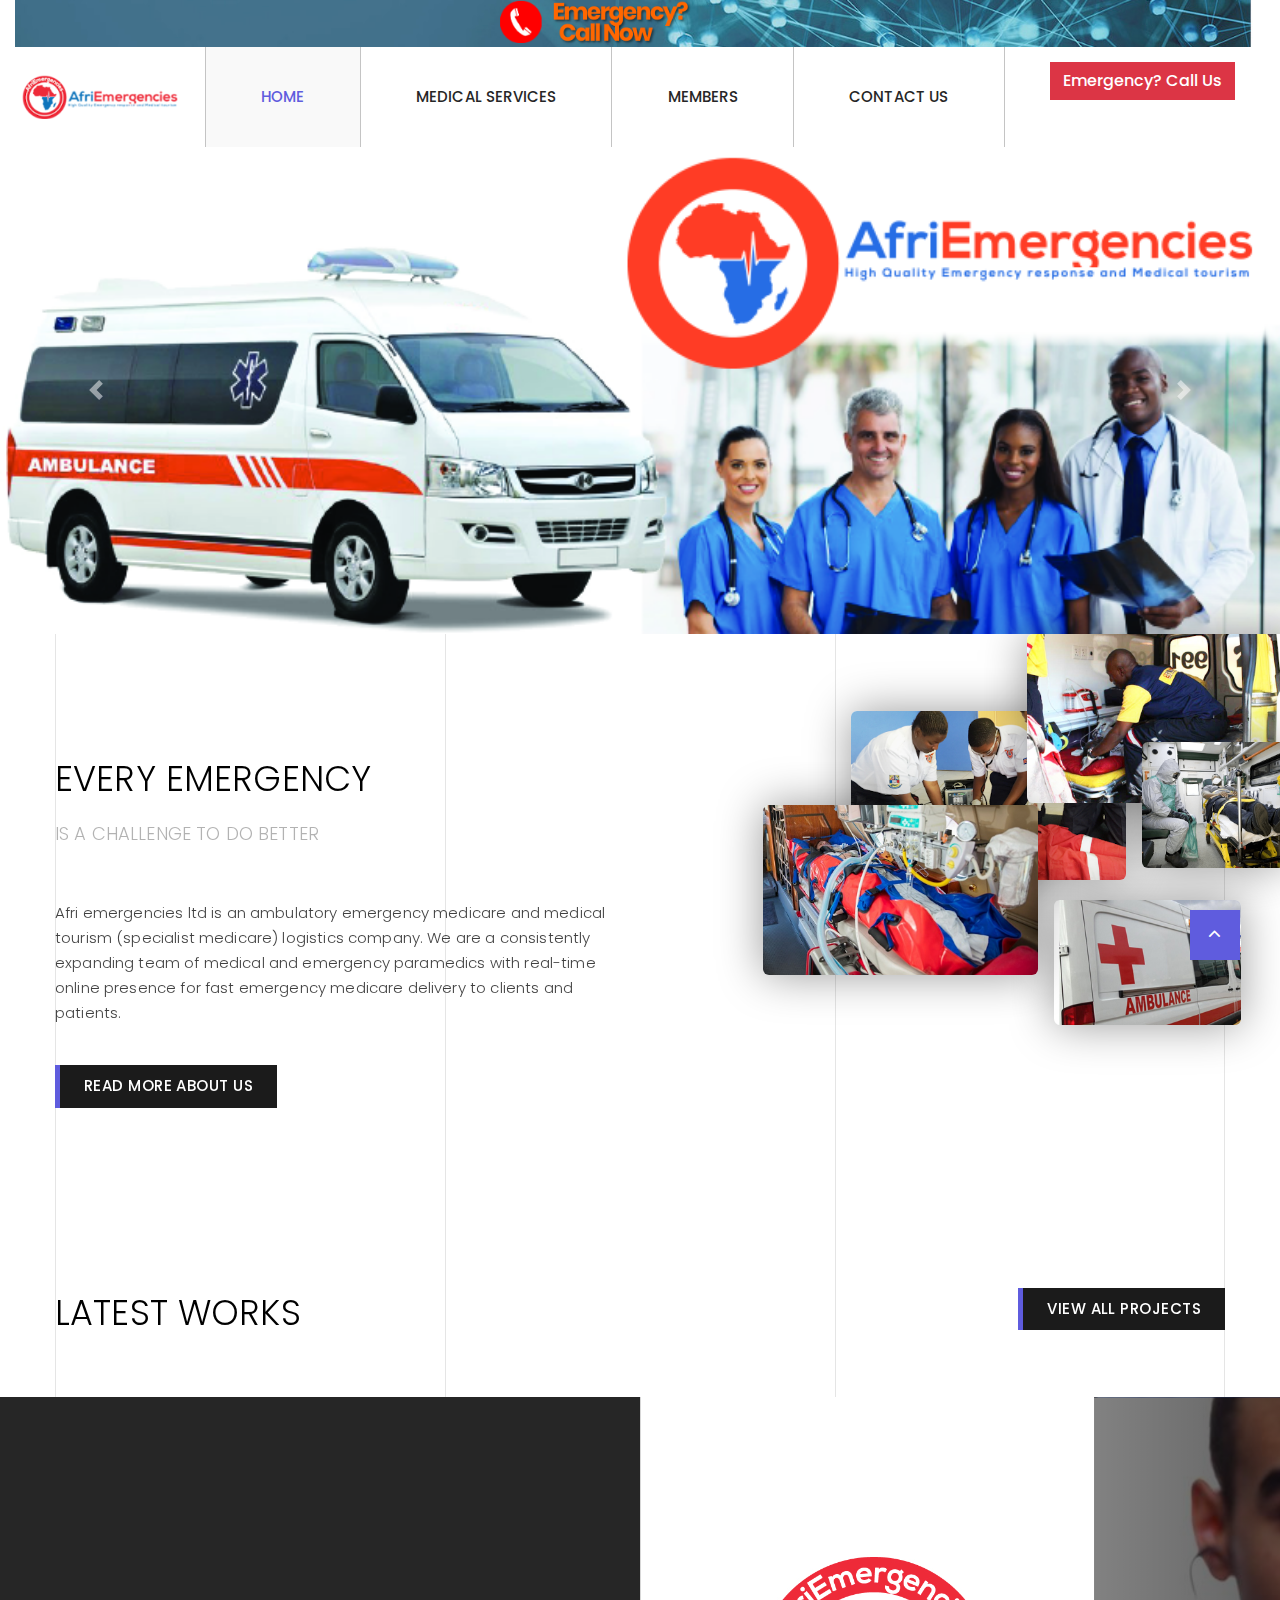
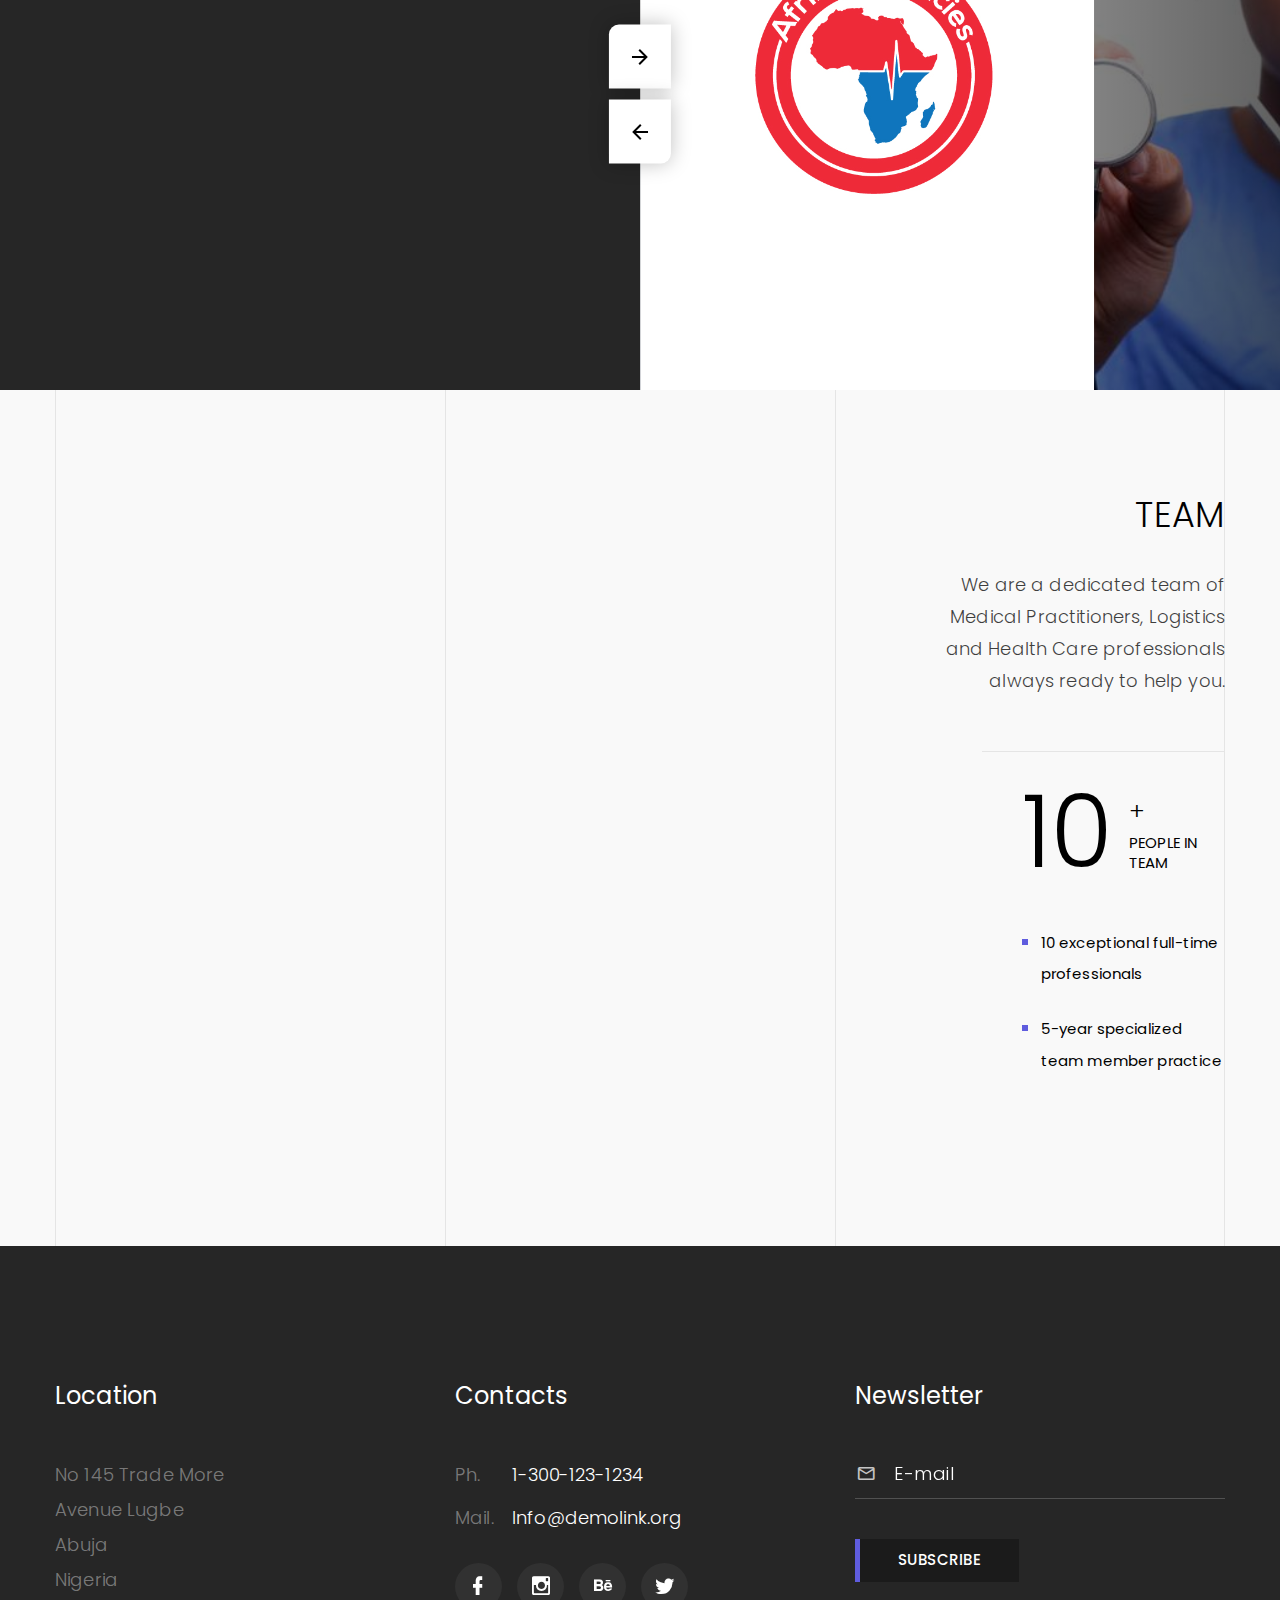
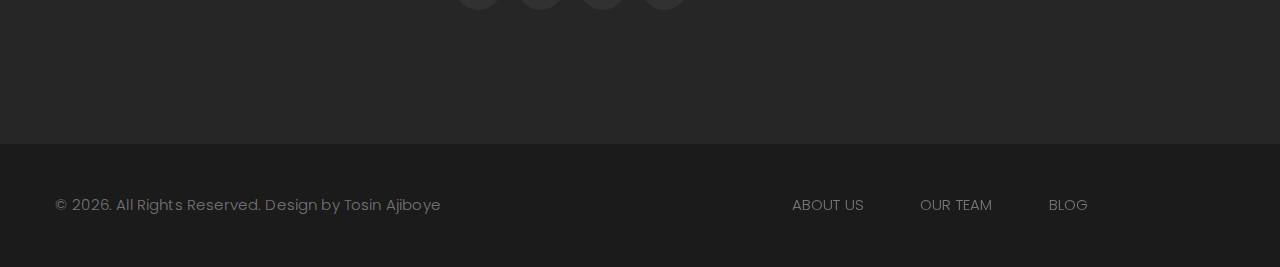
==== index.html @ e4a28bb2 "Update index.html" ====
<!-- Price box minimal--><!DOCTYPE html>
<html class="wide wow-animation" lang="en">
  <head>
    <title>Home</title>
    <meta charset="utf-8">
    <meta name="viewport" content="width=device-width, height=device-height, initial-scale=1.0">
    <meta http-equiv="X-UA-Compatible" content="IE=edge">
    <link rel="icon" href="images/favicon.png" type="image/x-icon">
    <link rel="stylesheet" type="text/css" href="//fonts.googleapis.com/css?family=Poppins:300,400,500,600,700,900">
    <link rel="stylesheet" href="css/bootstrap.css">
    <link rel="stylesheet" href="css/fonts.css">
    <link rel="stylesheet" href="css/style.css">
    <style>.ie-panel{display: none;background: #212121;padding: 10px 0;box-shadow: 3px 3px 5px 0 rgba(0,0,0,.3);clear: both;text-align:center;position: relative;z-index: 1;} html.ie-10 .ie-panel, html.lt-ie-10 .ie-panel {display: block;}</style>
  </head>
  <body>
    <div class="ie-panel"><a href="http://windows.microsoft.com/en-US/internet-explorer/"><img src="images/ie8-panel/warning_bar_0000_us.jpg" height="42" width="820" alt="You are using an outdated browser. For a faster, safer browsing experience, upgrade for free today."></a></div>
    <div class="preloader">
      <div class="preloader-body">
        <div class="cssload-container">
          <div class="cssload-speeding-wheel"></div>
        </div>
        <p>Loading...</p>
      </div>
    </div>
    <div class="container-fluid">
  <a class="section section-banner d-none d-xl-block" href="#" target="_blank" style="background-image: url(images/backgroundFor1920x60.jpg); background-image: -webkit-image-set( url(images/backgroundFor1920x60.jpg) 1x, url(images/backgroundFor3840x120.jpg) 2x )"><img src="images/emergency1.png" srcset="images/emergency1.png 1x, images/foreground3200x120.png 2x" alt="" width="1600" height="310"></a>
</div>
    <div class="page">
      <!-- Page Header-->
      <header class="section page-header">
        <!-- RD Navbar-->
        <div class="rd-navbar-wrap">
          <nav class="rd-navbar rd-navbar-wide" data-layout="rd-navbar-fixed" data-sm-layout="rd-navbar-fixed" data-md-layout="rd-navbar-fixed" data-md-device-layout="rd-navbar-fixed" data-lg-layout="rd-navbar-static" data-lg-device-layout="rd-navbar-static" data-xl-layout="rd-navbar-static" data-xl-device-layout="rd-navbar-static" data-lg-stick-up-offset="46px" data-xl-stick-up-offset="46px" data-xxl-stick-up-offset="46px" data-lg-stick-up="true" data-xl-stick-up="true" data-xxl-stick-up="true">
            <div class="rd-navbar-main-outer">
              <div class="rd-navbar-main">
                <!-- RD Navbar Panel-->
                <div class="rd-navbar-panel">
                  <!-- RD Navbar Toggle-->
                  <button class="rd-navbar-toggle" data-rd-navbar-toggle=".rd-navbar-nav-wrap"><span></span></button>
                  <!-- RD Navbar Brand-->
                  <div class="rd-navbar-brand"><a class="brand" href="index.html"><img class="brand-logo-dark" src="images/afriemergencies.png" alt="" width="261" height="72" srcset="images/afriemergencies.png"/><img class="brand-logo-light" src="images/afriemergencies.png" alt="" width="133" height="45" srcset="images/afriemergencies.png"/></a>
                  </div>
                </div>
                <div class="rd-navbar-nav-wrap">
                  <!-- RD Navbar Nav-->
                  <ul class="rd-navbar-nav">
                    <li class="rd-nav-item active"><a class="rd-nav-link" href="index.html">Home</a>
                    </li>
                    <li class="rd-nav-item"><a class="rd-nav-link" href="#about-us.html">Medical Services</a>
                    </li>
                    <li class="rd-nav-item"><a class="rd-nav-link" href="#typography.html">Members</a>
                    </li>
                    <li class="rd-nav-item"><a class="rd-nav-link" href="#contacts.html">Contact Us</a>
                    </li>
                  </li>
                  <li class="rd-nav-item">
                    <button type="button" class="btn btn-outline-danger">Emergency? Call Us</button>
                  </li>
                  </ul>
                </div>
              </div>
            </div>
          </nav>
        </div>
      </header>
       <!-- Swiper-->
      <!-- Preview section-->
      <section>
        <div id="carouselExampleControls" class="carousel slide" data-ride="carousel">
          <div class="carousel-inner">
            <div class="carousel-item active">
              <img class="d-block w-100" src="images/1.png" alt="First slide">
            </div>
            <div class="carousel-item">
              <img class="d-block w-100" src="images/2.png" alt="Second slide">
            </div>
            <div class="carousel-item">
              <img class="d-block w-100" src="images/3.png" alt="Third slide">
            </div>
          </div>
          <a class="carousel-control-prev" href="#carouselExampleControls" role="button" data-slide="prev">
            <span class="carousel-control-prev-icon" aria-hidden="true"></span>
            <span class="sr-only">Previous</span>
          </a>
          <a class="carousel-control-next" href="#carouselExampleControls" role="button" data-slide="next">
            <span class="carousel-control-next-icon" aria-hidden="true"></span>
            <span class="sr-only">Next</span>
          </a>
        </div>
      </section>
      <!-- <section class="section context-dark bg-image bg-mask bg-mask-2 section-fullheight section-90vh carousel slide"  date-ride="carousel" style="background-image: url(images/homepage.png)">
        <div class="section-fullheight-inner section-md">
          <div class="container">
            <div class="row">
              <div class="col-md-8 col-xl-6 text-center text-md-left">
                <div class="jumbotron-custom wow fadeInRight">
                  <div class="text-1">Afriemergencies LTD</div>
                  <div class="text-2">of the</div>
                  <div class="title">Future</div>
                  <p class="big centerblock"> Afri Emergencies focal point is the ability to ensure easier and faster access to emergency ambulatory care and specialist medicare services for our clients and subscribers</p>
                </div>
              </div>
            </div>
          </div>
        </div>
      </section> -->
      <!-- EVERY PROJECT-->
      <section class="section section-xl-custom image-section section-lined">
        <div class="container container-lined">
          <div class="row">
            <div class="col-md-4"></div>
            <div class="col-md-4"></div>
            <div class="col-md-4"></div>
          </div>
        </div>
        <div class="container">
          <div class="row">
            <div class="col-md-7 col-lg-6">
              <h3>EVERY Emergency</h3>
              <div class="big big-custom">IS A CHALLENGE TO DO BETTER</div>
              <p>Afri emergencies ltd is an ambulatory emergency medicare and medical tourism (specialist medicare) logistics company. We are a consistently expanding team of medical and emergency paramedics with real-time online presence for fast emergency medicare delivery to clients and patients.</p>
              <div class="button-wrap-2"><a class="button button-default" href="about-us.html">Read more about us</a></div>
            </div>
          </div>
        </div>
        <div class="image-container">
          <div class="mock-up-1">
            <div class="object object-1"><img class="wow fadeInRight" src="images/medicalrescue1.png" alt="" width="395" height="243"/>
            </div>
            <div class="object object-2"><img class="wow fadeInRight" src="images/medicalrescue3.png" alt="" width="384" height="189" data-wow-delay="0.2s"/>
            </div>
            <div class="object object-3"><img class="wow fadeInRight" src="images/medicalrescue4.png" alt="" width="395" height="243" data-wow-delay="0.4s"/>
            </div>
            <div class="object object-4"><img class="wow fadeInRight" src="images/medicalrescue6.png" alt="" width="209" height="184" data-wow-delay="0.6s"/>
            </div>
            <div class="object object-5"><img class="wow fadeInRight" src="images/medicalrescue5.png" alt="" width="395" height="243" data-wow-delay="0.2s"/>
            </div>
            <div class="object object-6"><img class="wow fadeInRight" src="images/medicalrescue7.png" alt="" width="275" height="184" data-wow-delay="0.4s"/>
            </div>
          </div>
        </div>
      </section>
      <!-- Our awards-->
      <!-- <section class="section section-lg bg-default section-lined">
        <div class="container container-lined">
          <div class="row">
            <div class="col-md-4"></div>
            <div class="col-md-4"></div>
            <div class="col-md-4"></div>
          </div>
        </div>
        <div class="container">
          <div class="row row-30 align-items-center">
            <div class="col-sm-12 col-lg-4">
              <h3>Our awards</h3>
            </div>
            <div class="col-sm-6 col-lg-4">
              <div class="big block-1-custom">As an Emergency Health Care Team, we have received multiple awards over the years.</div>
            </div>
            <div class="col-sm-6 col-lg-4">
              <div class="block-2-custom">
                <div class="counter-minimal">
                  <div class="counter-left">
                    <div class="counter">17</div>
                  </div>
                  <div class="counter-right">
                    <div class="postfix">+</div>
                    <div class="title">International awards</div>
                  </div>
                </div>
              </div>
            </div>
          </div>
          <div class="box-border-wrap-1 wow fadeInUp" data-wow-delay="0.2s">
            <div class="row"><a class="col-6 col-md-4 box-border" href="#">
                <div class="title">Award #1</div><img src="images/brand-12-121x99.png" alt="" width="121" height="99"/></a><a class="col-6 col-md-4 box-border" href="#">
                <div class="title">Award #2</div><img src="images/brand-13-124x98.png" alt="" width="124" height="98"/></a><a class="col-6 col-md-4 box-border" href="#">
                <div class="title">Award #3</div><img src="images/brand-14-131x112.png" alt="" width="131" height="112"/></a><a class="col-6 col-md-4 box-border" href="#">
                <div class="title">Award #4</div><img src="images/brand-15-146x68.png" alt="" width="146" height="68"/></a><a class="col-6 col-md-4 box-border" href="#">
                <div class="title">Award #5</div><img src="images/brand-16-111x99.png" alt="" width="111" height="99"/></a><a class="col-6 col-md-4 box-border" href="#">
                <div class="icon icon-sm mdi mdi-arrow-right"></div></a></div>
          </div>
        </div>
      </section> -->
      <!-- Latest Works-->
      <section class="section section-xs section-xs-3 bg-default section-lined">
        <div class="container container-lined">
          <div class="row">
            <div class="col-md-4"></div>
            <div class="col-md-4"></div>
            <div class="col-md-4"></div>
          </div>
        </div>
        <div class="container">
          <div class="row row-30">
            <div class="col-sm-6">
              <h3>Latest Works</h3>
            </div>
            <div class="col-sm-6 text-sm-right"><a class="button button-default" href="#">View all projects</a></div>
          </div>
        </div>
      </section>
      <!-- Latest Works-->
      <section class="section bg-gray-700 context-dark section-relative">
        <div class="container">
          <div class="row">
            <div class="col-md-5 text-block-1 wow fadeInLeft">
              <div class="section-sm section-sm-3">
                <h5>Afri Emergencies </h5>
                <p>
Every minute that passes by, hundreds of medical emergency cases occurs in our environment requiring
prompt and highly professional medical intervention without which the victim(s) either gets an end organ / systemic damage or outright death </p>
                <div class="button-wrap"><a class="button button-default button-invariable" href="#">view the website</a></div>
                <ul class="list-inline list-inline-sm-1">
                  <li>
                    <p>Share</p>
                  </li>
                  <li><a class="icon icon-sm link-default mdi mdi-facebook" href="#"></a></li>
                  <li><a class="icon icon-sm link-default mdi mdi-instagram" href="#"></a></li>
                  <li><a class="icon icon-sm link-default mdi mdi-twitter" href="#"></a></li>
                  <li><a class="icon icon-sm link-default mdi mdi-youtube-play" href="#"></a></li>
                </ul>
              </div>
            </div>
          </div>
        </div>
        <!-- Swiper-->
        <div class="swiper-section">
          <div class="swiper-container swiper-slider swiper-slider-1" data-next=".custom-swiper-button-next" data-prev=".custom-swiper-button-prev" data-loop="true">
            <div class="swiper-wrapper">
              <div class="swiper-slide" data-slide-bg="images/1.jpg"></div>
              <div class="swiper-slide" data-slide-bg="images/6.jpg"></div>
            </div>
            <div class="swiper-pagination"></div>
            <!-- Swiper Navigation-->
          </div>
          <div class="custom-swiper-button-wrap">
            <div class="custom-swiper-button-next mdi mdi-arrow-right"></div>
            <div class="custom-swiper-button-prev mdi mdi-arrow-left"></div>
          </div>
        </div>
      </section>
      <!-- Team-->
      <section class="section section-lg bg-gray-100 section-lined">
        <div class="container container-lined">
          <div class="row">
            <div class="col-md-4"></div>
            <div class="col-md-4"></div>
            <div class="col-md-4"></div>
          </div>
        </div>
        <div class="container">
          <div class="row row-40 justify-content-between">
            <div class="col-lg-7 col-xl-8">
              <div class="row no-gutters">
                <div class="col-sm-6 wow fadeInLeft">
                  <div class="box-team box-team-right"><img src="images/index-3-1-390x332.jpg" alt="" width="390" height="332"/>
                    <div class="meta">
                      <div class="heading-6 title">Chris</div>
                      <p class="position">Pharmacist</p>
                    </div>
                  </div>
                </div>
                <div class="col-sm-6 wow fadeInRight">
                  <div class="box-team box-team-right"><img src="images/index-3-2-390x332.jpg" alt="" width="390" height="332"/>
                    <div class="meta">
                      <div class="heading-6 title">Gary Hughes</div>
                      <p class="position">Doctor</p>
                    </div>
                  </div>
                </div>
                <div class="col-sm-6 wow fadeInLeft" data-wow-delay="0.2s">
                  <div class="box-team box-team-right"><img src="images/index-3-3-390x332.jpg" alt="" width="390" height="332"/>
                    <div class="meta">
                      <div class="heading-6 title">Sam Lee</div>
                      <p class="position">Nurse</p>
                    </div>
                  </div>
                </div>
                <div class="col-sm-6 wow fadeInRight" data-wow-delay="0.2s">
                  <div class="box-team box-team-right"><img src="images/index-3-4-390x332.jpg" alt="" width="390" height="332"/>
                    <div class="meta">
                      <div class="heading-6 title">Sarah Parker</div>
                      <p class="position">Accountant</p>
                    </div>
                  </div>
                </div>
              </div>
            </div>
            <div class="col-lg-5 col-xl-4">
              <div class="row row-30 row-xxl-55 justify-content-end">
                <div class="col-sm-6 col-lg-9 col-xl-10 text-lg-right">
                  <h3>Team</h3>
                  <div class="big-text">We are a dedicated team of Medical Practitioners, Logistics and Health Care professionals always ready to help you.</div>
                  <div class="divider divider-2 d-none d-lg-block"></div>
                </div>
                <div class="col-sm-6 col-lg-8 col-xl-7">
                  <div class="counter-minimal">
                    <div class="counter-left">
                      <div class="counter">10</div>
                    </div>
                    <div class="counter-right">
                      <div class="postfix">+</div>
                      <div class="title">People in team</div>
                    </div>
                  </div>
                  <ul class="list-marked list-marked-big">
                    <li>10 exceptional full-time professionals</li>
                    <li>5-year specialized team member practice</li>
                  </ul>
                </div>
              </div>
            </div>
          </div>
        </div>
      </section>
      <!-- Page Footer-->
      <div class="pre-footer-classic bg-gray-700 context-dark">
        <div class="container">
          <div class="row row-30 justify-content-lg-between">
            <div class="col-sm-6 col-lg-3 col-xl-3">
              <h5>Location</h5>
              <ul class="list list-sm">
                <li>
                  <p>No 145 Trade More</p>
                </li>
                <li>
                  <p>Avenue Lugbe</p>
                </li>
                <li>
                  <p>Abuja</p>
                </li>
                <li>
                  <p>Nigeria</p>
                </li>
              </ul>
            </div>
            <div class="col-sm-6 col-lg-4 col-xl-3">
              <h5>Contacts</h5>
              <dl class="list-terms-custom">
                <dt>Ph.</dt>
                <dd><a class="link-default" href="tel:#">1-300-123-1234</a></dd>
              </dl>
              <dl class="list-terms-custom">
                <dt>Mail.</dt>
                <dd><a class="link-default" href="mailto:#">Info@demolink.org</a></dd>
              </dl>
              <ul class="list-inline list-inline-sm">
                <li><a class="icon icon-sm icon-gray-filled icon-circle mdi mdi-facebook" href="#"></a></li>
                <li><a class="icon icon-sm icon-gray-filled icon-circle mdi mdi-instagram" href="#"></a></li>
                <li><a class="icon icon-sm icon-gray-filled icon-circle mdi mdi-behance" href="#"></a></li>
                <li><a class="icon icon-sm icon-gray-filled icon-circle mdi mdi-twitter" href="#"></a></li>
              </ul>
            </div>
            <div class="col-lg-4">
              <h5>Newsletter</h5>
              <form class="rd-form rd-mailform" data-form-output="form-output-global" data-form-type="contact" method="post" action="bat/rd-mailform.php">
                <div class="form-wrap form-wrap-icon">
                  <div class="form-icon mdi mdi-email-outline"></div>
                  <input class="form-input" id="footer-email" type="email" name="email" data-constraints="@Email @Required">
                  <label class="form-label" for="footer-email">E-mail</label>
                </div>
                <div class="button-wrap">
                  <button class="button button-default button-invariable" type="submit">Subscribe</button>
                </div>
              </form>
            </div>
          </div>
        </div>
      </div>
      <footer class="section footer-classic context-dark text-center">
        <div class="container">
          <div class="row row-15 justify-content-lg-between">
            <div class="col-lg-6 col-xl-6 text-lg-left">
              <p class="rights"><span>&copy;&nbsp;</span><span class="copyright-year"></span>. All Rights Reserved. Design by Tosin Ajiboye</a></p>
            </div>
            <div class="col-lg-6 col-xl-6">
              <ul class="list-inline list-inline-lg text-uppercase">
                <li><a href="about-us.html">About us</a></li>
                <li><a href="#">Our Team</a></li>
                <li><a href="#">Blog</a></li>
              </ul>
            </div>
          </div>
        </div>
      </footer>
    </div>
    <div class="snackbars" id="form-output-global"></div>
    <script src="js/core.min.js"></script>
    <script src="js/script.js"></script>
    <!-- coded by Drel-->
  </body>
</html>
---- css/fonts.css ----
/*
* Fonts
*//*
* Font Awesome Icons 4.7.0
*/@font-face {	font-family: 'FontAwesome';	src: url("../fonts/fontawesome-webfont.eot?v=4.7.0");	src: url("../fonts/fontawesome-webfont.eot?#iefix&v=4.7.0") format("embedded-opentype"), url("../fonts/fontawesome-webfont.woff2?v=4.7.0") format("woff2"), url("../fonts/fontawesome-webfont.woff?v=4.7.0") format("woff"), url("../fonts/fontawesome-webfont.ttf?v=4.7.0") format("truetype"), url("../fonts/fontawesome-webfont.svg?v=4.7.0#fontawesomeregular") format("svg");	font-weight: normal;	font-style: normal;}.fa {	display: inline-block;	font-family: 'FontAwesome';	font-size: inherit;	text-rendering: auto;	-webkit-font-smoothing: antialiased;	-moz-osx-font-smoothing: grayscale;}[class*='fa-']:before {	font-weight: 400;	font-family: 'FontAwesome';}/* makes the font 33% larger relative to the icon container */.fa-lg {	font-size: 1.33333333em;	line-height: 0.75em;	vertical-align: -15%;}.fa-2x {	font-size: 2em;}.fa-3x {	font-size: 3em;}.fa-4x {	font-size: 4em;}.fa-5x {	font-size: 5em;}.fa-fw {	width: 1.28571429em;	text-align: center;}.fa-ul {	padding-left: 0;	margin-left: 2.14285714em;	list-style-type: none;}.fa-ul > li {	position: relative;}.fa-li {	position: absolute;	left: -2.14285714em;	width: 2.14285714em;	top: 0.14285714em;	text-align: center;}.fa-li.fa-lg {	left: -1.85714286em;}.fa-border {	padding: .2em .25em .15em;	border: solid 0.08em #eeeeee;	border-radius: .1em;}.fa-pull-left {	float: left;}.fa-pull-right {	float: right;}.fa.fa-pull-left {	margin-right: .3em;}.fa.fa-pull-right {	margin-left: .3em;}/* Deprecated as of 4.4.0 */.pull-right {	float: right;}.pull-left {	float: left;}.fa.pull-left {	margin-right: .3em;}.fa.pull-right {	margin-left: .3em;}.fa-spin {	-webkit-animation: fa-spin 2s infinite linear;	animation: fa-spin 2s infinite linear;}.fa-pulse {	-webkit-animation: fa-spin 1s infinite steps(8);	animation: fa-spin 1s infinite steps(8);}@-webkit-keyframes fa-spin {	0% {		-webkit-transform: rotate(0deg);		transform: rotate(0deg);	}	100% {		-webkit-transform: rotate(359deg);		transform: rotate(359deg);	}}@keyframes fa-spin {	0% {		-webkit-transform: rotate(0deg);		transform: rotate(0deg);	}	100% {		-webkit-transform: rotate(359deg);		transform: rotate(359deg);	}}.fa-rotate-90 {	-ms-filter: "progid:DXImageTransform.Microsoft.BasicImage(rotation=1)";	-webkit-transform: rotate(90deg);	-ms-transform: rotate(90deg);	transform: rotate(90deg);}.fa-rotate-180 {	-ms-filter: "progid:DXImageTransform.Microsoft.BasicImage(rotation=2)";	-webkit-transform: rotate(180deg);	-ms-transform: rotate(180deg);	transform: rotate(180deg);}.fa-rotate-270 {	-ms-filter: "progid:DXImageTransform.Microsoft.BasicImage(rotation=3)";	-webkit-transform: rotate(270deg);	-ms-transform: rotate(270deg);	transform: rotate(270deg);}.fa-flip-horizontal {	-ms-filter: "progid:DXImageTransform.Microsoft.BasicImage(rotation=0, mirror=1)";	-webkit-transform: scale(-1, 1);	-ms-transform: scale(-1, 1);	transform: scale(-1, 1);}.fa-flip-vertical {	-ms-filter: "progid:DXImageTransform.Microsoft.BasicImage(rotation=2, mirror=1)";	-webkit-transform: scale(1, -1);	-ms-transform: scale(1, -1);	transform: scale(1, -1);}:root .fa-rotate-90,:root .fa-rotate-180,:root .fa-rotate-270,:root .fa-flip-horizontal,:root .fa-flip-vertical {	filter: none;}.fa-stack {	position: relative;	display: inline-block;	width: 2em;	height: 2em;	line-height: 2em;	vertical-align: middle;}.fa-stack-1x,.fa-stack-2x {	position: absolute;	left: 0;	width: 100%;	text-align: center;}.fa-stack-1x {	line-height: inherit;}.fa-stack-2x {	font-size: 2em;}.fa-inverse {	color: #ffffff;}/* Font Awesome uses the Unicode Private Use Area (PUA) to ensure screen
   readers do not read off random characters that represent icons */.fa-glass:before {	content: "\f000";}.fa-music:before {	content: "\f001";}.fa-search:before {	content: "\f002";}.fa-envelope-o:before {	content: "\f003";}.fa-heart:before {	content: "\f004";}.fa-star:before {	content: "\f005";}.fa-star-o:before {	content: "\f006";}.fa-user:before {	content: "\f007";}.fa-film:before {	content: "\f008";}.fa-th-large:before {	content: "\f009";}.fa-th:before {	content: "\f00a";}.fa-th-list:before {	content: "\f00b";}.fa-check:before {	content: "\f00c";}.fa-remove:before,.fa-close:before,.fa-times:before {	content: "\f00d";}.fa-search-plus:before {	content: "\f00e";}.fa-search-minus:before {	content: "\f010";}.fa-power-off:before {	content: "\f011";}.fa-signal:before {	content: "\f012";}.fa-gear:before,.fa-cog:before {	content: "\f013";}.fa-trash-o:before {	content: "\f014";}.fa-home:before {	content: "\f015";}.fa-file-o:before {	content: "\f016";}.fa-clock-o:before {	content: "\f017";}.fa-road:before {	content: "\f018";}.fa-download:before {	content: "\f019";}.fa-arrow-circle-o-down:before {	content: "\f01a";}.fa-arrow-circle-o-up:before {	content: "\f01b";}.fa-inbox:before {	content: "\f01c";}.fa-play-circle-o:before {	content: "\f01d";}.fa-rotate-right:before,.fa-repeat:before {	content: "\f01e";}.fa-refresh:before {	content: "\f021";}.fa-list-alt:before {	content: "\f022";}.fa-lock:before {	content: "\f023";}.fa-flag:before {	content: "\f024";}.fa-headphones:before {	content: "\f025";}.fa-volume-off:before {	content: "\f026";}.fa-volume-down:before {	content: "\f027";}.fa-volume-up:before {	content: "\f028";}.fa-qrcode:before {	content: "\f029";}.fa-barcode:before {	content: "\f02a";}.fa-tag:before {	content: "\f02b";}.fa-tags:before {	content: "\f02c";}.fa-book:before {	content: "\f02d";}.fa-bookmark:before {	content: "\f02e";}.fa-print:before {	content: "\f02f";}.fa-camera:before {	content: "\f030";}.fa-font:before {	content: "\f031";}.fa-bold:before {	content: "\f032";}.fa-italic:before {	content: "\f033";}.fa-text-height:before {	content: "\f034";}.fa-text-width:before {	content: "\f035";}.fa-align-left:before {	content: "\f036";}.fa-align-center:before {	content: "\f037";}.fa-align-right:before {	content: "\f038";}.fa-align-justify:before {	content: "\f039";}.fa-list:before {	content: "\f03a";}.fa-dedent:before,.fa-outdent:before {	content: "\f03b";}.fa-indent:before {	content: "\f03c";}.fa-video-camera:before {	content: "\f03d";}.fa-photo:before,.fa-image:before,.fa-picture-o:before {	content: "\f03e";}.fa-pencil:before {	content: "\f040";}.fa-map-marker:before {	content: "\f041";}.fa-adjust:before {	content: "\f042";}.fa-tint:before {	content: "\f043";}.fa-edit:before,.fa-pencil-square-o:before {	content: "\f044";}.fa-share-square-o:before {	content: "\f045";}.fa-check-square-o:before {	content: "\f046";}.fa-arrows:before {	content: "\f047";}.fa-step-backward:before {	content: "\f048";}.fa-fast-backward:before {	content: "\f049";}.fa-backward:before {	content: "\f04a";}.fa-play:before {	content: "\f04b";}.fa-pause:before {	content: "\f04c";}.fa-stop:before {	content: "\f04d";}.fa-forward:before {	content: "\f04e";}.fa-fast-forward:before {	content: "\f050";}.fa-step-forward:before {	content: "\f051";}.fa-eject:before {	content: "\f052";}.fa-chevron-left:before {	content: "\f053";}.fa-chevron-right:before {	content: "\f054";}.fa-plus-circle:before {	content: "\f055";}.fa-minus-circle:before {	content: "\f056";}.fa-times-circle:before {	content: "\f057";}.fa-check-circle:before {	content: "\f058";}.fa-question-circle:before {	content: "\f059";}.fa-info-circle:before {	content: "\f05a";}.fa-crosshairs:before {	content: "\f05b";}.fa-times-circle-o:before {	content: "\f05c";}.fa-check-circle-o:before {	content: "\f05d";}.fa-ban:before {	content: "\f05e";}.fa-arrow-left:before {	content: "\f060";}.fa-arrow-right:before {	content: "\f061";}.fa-arrow-up:before {	content: "\f062";}.fa-arrow-down:before {	content: "\f063";}.fa-mail-forward:before,.fa-share:before {	content: "\f064";}.fa-expand:before {	content: "\f065";}.fa-compress:before {	content: "\f066";}.fa-plus:before {	content: "\f067";}.fa-minus:before {	content: "\f068";}.fa-asterisk:before {	content: "\f069";}.fa-exclamation-circle:before {	content: "\f06a";}.fa-gift:before {	content: "\f06b";}.fa-leaf:before {	content: "\f06c";}.fa-fire:before {	content: "\f06d";}.fa-eye:before {	content: "\f06e";}.fa-eye-slash:before {	content: "\f070";}.fa-warning:before,.fa-exclamation-triangle:before {	content: "\f071";}.fa-plane:before {	content: "\f072";}.fa-calendar:before {	content: "\f073";}.fa-random:before {	content: "\f074";}.fa-comment:before {	content: "\f075";}.fa-magnet:before {	content: "\f076";}.fa-chevron-up:before {	content: "\f077";}.fa-chevron-down:before {	content: "\f078";}.fa-retweet:before {	content: "\f079";}.fa-shopping-cart:before {	content: "\f07a";}.fa-folder:before {	content: "\f07b";}.fa-folder-open:before {	content: "\f07c";}.fa-arrows-v:before {	content: "\f07d";}.fa-arrows-h:before {	content: "\f07e";}.fa-bar-chart-o:before,.fa-bar-chart:before {	content: "\f080";}.fa-twitter-square:before {	content: "\f081";}.fa-facebook-square:before {	content: "\f082";}.fa-camera-retro:before {	content: "\f083";}.fa-key:before {	content: "\f084";}.fa-gears:before,.fa-cogs:before {	content: "\f085";}.fa-comments:before {	content: "\f086";}.fa-thumbs-o-up:before {	content: "\f087";}.fa-thumbs-o-down:before {	content: "\f088";}.fa-star-half:before {	content: "\f089";}.fa-heart-o:before {	content: "\f08a";}.fa-sign-out:before {	content: "\f08b";}.fa-linkedin-square:before {	content: "\f08c";}.fa-thumb-tack:before {	content: "\f08d";}.fa-external-link:before {	content: "\f08e";}.fa-sign-in:before {	content: "\f090";}.fa-trophy:before {	content: "\f091";}.fa-github-square:before {	content: "\f092";}.fa-upload:before {	content: "\f093";}.fa-lemon-o:before {	content: "\f094";}.fa-phone:before {	content: "\f095";}.fa-square-o:before {	content: "\f096";}.fa-bookmark-o:before {	content: "\f097";}.fa-phone-square:before {	content: "\f098";}.fa-twitter:before {	content: "\f099";}.fa-facebook-f:before,.fa-facebook:before {	content: "\f09a";}.fa-github:before {	content: "\f09b";}.fa-unlock:before {	content: "\f09c";}.fa-credit-card:before {	content: "\f09d";}.fa-feed:before,.fa-rss:before {	content: "\f09e";}.fa-hdd-o:before {	content: "\f0a0";}.fa-bullhorn:before {	content: "\f0a1";}.fa-bell:before {	content: "\f0f3";}.fa-certificate:before {	content: "\f0a3";}.fa-hand-o-right:before {	content: "\f0a4";}.fa-hand-o-left:before {	content: "\f0a5";}.fa-hand-o-up:before {	content: "\f0a6";}.fa-hand-o-down:before {	content: "\f0a7";}.fa-arrow-circle-left:before {	content: "\f0a8";}.fa-arrow-circle-right:before {	content: "\f0a9";}.fa-arrow-circle-up:before {	content: "\f0aa";}.fa-arrow-circle-down:before {	content: "\f0ab";}.fa-globe:before {	content: "\f0ac";}.fa-wrench:before {	content: "\f0ad";}.fa-tasks:before {	content: "\f0ae";}.fa-filter:before {	content: "\f0b0";}.fa-briefcase:before {	content: "\f0b1";}.fa-arrows-alt:before {	content: "\f0b2";}.fa-group:before,.fa-users:before {	content: "\f0c0";}.fa-chain:before,.fa-link:before {	content: "\f0c1";}.fa-cloud:before {	content: "\f0c2";}.fa-flask:before {	content: "\f0c3";}.fa-cut:before,.fa-scissors:before {	content: "\f0c4";}.fa-copy:before,.fa-files-o:before {	content: "\f0c5";}.fa-paperclip:before {	content: "\f0c6";}.fa-save:before,.fa-floppy-o:before {	content: "\f0c7";}.fa-square:before {	content: "\f0c8";}.fa-navicon:before,.fa-reorder:before,.fa-bars:before {	content: "\f0c9";}.fa-list-ul:before {	content: "\f0ca";}.fa-list-ol:before {	content: "\f0cb";}.fa-strikethrough:before {	content: "\f0cc";}.fa-underline:before {	content: "\f0cd";}.fa-table:before {	content: "\f0ce";}.fa-magic:before {	content: "\f0d0";}.fa-truck:before {	content: "\f0d1";}.fa-pinterest:before {	content: "\f0d2";}.fa-pinterest-square:before {	content: "\f0d3";}.fa-google-plus-square:before {	content: "\f0d4";}.fa-google-plus:before {	content: "\f0d5";}.fa-money:before {	content: "\f0d6";}.fa-caret-down:before {	content: "\f0d7";}.fa-caret-up:before {	content: "\f0d8";}.fa-caret-left:before {	content: "\f0d9";}.fa-caret-right:before {	content: "\f0da";}.fa-columns:before {	content: "\f0db";}.fa-unsorted:before,.fa-sort:before {	content: "\f0dc";}.fa-sort-down:before,.fa-sort-desc:before {	content: "\f0dd";}.fa-sort-up:before,.fa-sort-asc:before {	content: "\f0de";}.fa-envelope:before {	content: "\f0e0";}.fa-linkedin:before {	content: "\f0e1";}.fa-rotate-left:before,.fa-undo:before {	content: "\f0e2";}.fa-legal:before,.fa-gavel:before {	content: "\f0e3";}.fa-dashboard:before,.fa-tachometer:before {	content: "\f0e4";}.fa-comment-o:before {	content: "\f0e5";}.fa-comments-o:before {	content: "\f0e6";}.fa-flash:before,.fa-bolt:before {	content: "\f0e7";}.fa-sitemap:before {	content: "\f0e8";}.fa-umbrella:before {	content: "\f0e9";}.fa-paste:before,.fa-clipboard:before {	content: "\f0ea";}.fa-lightbulb-o:before {	content: "\f0eb";}.fa-exchange:before {	content: "\f0ec";}.fa-cloud-download:before {	content: "\f0ed";}.fa-cloud-upload:before {	content: "\f0ee";}.fa-user-md:before {	content: "\f0f0";}.fa-stethoscope:before {	content: "\f0f1";}.fa-suitcase:before {	content: "\f0f2";}.fa-bell-o:before {	content: "\f0a2";}.fa-coffee:before {	content: "\f0f4";}.fa-cutlery:before {	content: "\f0f5";}.fa-file-text-o:before {	content: "\f0f6";}.fa-building-o:before {	content: "\f0f7";}.fa-hospital-o:before {	content: "\f0f8";}.fa-ambulance:before {	content: "\f0f9";}.fa-medkit:before {	content: "\f0fa";}.fa-fighter-jet:before {	content: "\f0fb";}.fa-beer:before {	content: "\f0fc";}.fa-h-square:before {	content: "\f0fd";}.fa-plus-square:before {	content: "\f0fe";}.fa-angle-double-left:before {	content: "\f100";}.fa-angle-double-right:before {	content: "\f101";}.fa-angle-double-up:before {	content: "\f102";}.fa-angle-double-down:before {	content: "\f103";}.fa-angle-left:before {	content: "\f104";}.fa-angle-right:before {	content: "\f105";}.fa-angle-up:before {	content: "\f106";}.fa-angle-down:before {	content: "\f107";}.fa-desktop:before {	content: "\f108";}.fa-laptop:before {	content: "\f109";}.fa-tablet:before {	content: "\f10a";}.fa-mobile-phone:before,.fa-mobile:before {	content: "\f10b";}.fa-circle-o:before {	content: "\f10c";}.fa-quote-left:before {	content: "\f10d";}.fa-quote-right:before {	content: "\f10e";}.fa-spinner:before {	content: "\f110";}.fa-circle:before {	content: "\f111";}.fa-mail-reply:before,.fa-reply:before {	content: "\f112";}.fa-github-alt:before {	content: "\f113";}.fa-folder-o:before {	content: "\f114";}.fa-folder-open-o:before {	content: "\f115";}.fa-smile-o:before {	content: "\f118";}.fa-frown-o:before {	content: "\f119";}.fa-meh-o:before {	content: "\f11a";}.fa-gamepad:before {	content: "\f11b";}.fa-keyboard-o:before {	content: "\f11c";}.fa-flag-o:before {	content: "\f11d";}.fa-flag-checkered:before {	content: "\f11e";}.fa-terminal:before {	content: "\f120";}.fa-code:before {	content: "\f121";}.fa-mail-reply-all:before,.fa-reply-all:before {	content: "\f122";}.fa-star-half-empty:before,.fa-star-half-full:before,.fa-star-half-o:before {	content: "\f123";}.fa-location-arrow:before {	content: "\f124";}.fa-crop:before {	content: "\f125";}.fa-code-fork:before {	content: "\f126";}.fa-unlink:before,.fa-chain-broken:before {	content: "\f127";}.fa-question:before {	content: "\f128";}.fa-info:before {	content: "\f129";}.fa-exclamation:before {	content: "\f12a";}.fa-superscript:before {	content: "\f12b";}.fa-subscript:before {	content: "\f12c";}.fa-eraser:before {	content: "\f12d";}.fa-puzzle-piece:before {	content: "\f12e";}.fa-microphone:before {	content: "\f130";}.fa-microphone-slash:before {	content: "\f131";}.fa-shield:before {	content: "\f132";}.fa-calendar-o:before {	content: "\f133";}.fa-fire-extinguisher:before {	content: "\f134";}.fa-rocket:before {	content: "\f135";}.fa-maxcdn:before {	content: "\f136";}.fa-chevron-circle-left:before {	content: "\f137";}.fa-chevron-circle-right:before {	content: "\f138";}.fa-chevron-circle-up:before {	content: "\f139";}.fa-chevron-circle-down:before {	content: "\f13a";}.fa-html5:before {	content: "\f13b";}.fa-css3:before {	content: "\f13c";}.fa-anchor:before {	content: "\f13d";}.fa-unlock-alt:before {	content: "\f13e";}.fa-bullseye:before {	content: "\f140";}.fa-ellipsis-h:before {	content: "\f141";}.fa-ellipsis-v:before {	content: "\f142";}.fa-rss-square:before {	content: "\f143";}.fa-play-circle:before {	content: "\f144";}.fa-ticket:before {	content: "\f145";}.fa-minus-square:before {	content: "\f146";}.fa-minus-square-o:before {	content: "\f147";}.fa-level-up:before {	content: "\f148";}.fa-level-down:before {	content: "\f149";}.fa-check-square:before {	content: "\f14a";}.fa-pencil-square:before {	content: "\f14b";}.fa-external-link-square:before {	content: "\f14c";}.fa-share-square:before {	content: "\f14d";}.fa-compass:before {	content: "\f14e";}.fa-toggle-down:before,.fa-caret-square-o-down:before {	content: "\f150";}.fa-toggle-up:before,.fa-caret-square-o-up:before {	content: "\f151";}.fa-toggle-right:before,.fa-caret-square-o-right:before {	content: "\f152";}.fa-euro:before,.fa-eur:before {	content: "\f153";}.fa-gbp:before {	content: "\f154";}.fa-dollar:before,.fa-usd:before {	content: "\f155";}.fa-rupee:before,.fa-inr:before {	content: "\f156";}.fa-cny:before,.fa-rmb:before,.fa-yen:before,.fa-jpy:before {	content: "\f157";}.fa-ruble:before,.fa-rouble:before,.fa-rub:before {	content: "\f158";}.fa-won:before,.fa-krw:before {	content: "\f159";}.fa-bitcoin:before,.fa-btc:before {	content: "\f15a";}.fa-file:before {	content: "\f15b";}.fa-file-text:before {	content: "\f15c";}.fa-sort-alpha-asc:before {	content: "\f15d";}.fa-sort-alpha-desc:before {	content: "\f15e";}.fa-sort-amount-asc:before {	content: "\f160";}.fa-sort-amount-desc:before {	content: "\f161";}.fa-sort-numeric-asc:before {	content: "\f162";}.fa-sort-numeric-desc:before {	content: "\f163";}.fa-thumbs-up:before {	content: "\f164";}.fa-thumbs-down:before {	content: "\f165";}.fa-youtube-square:before {	content: "\f166";}.fa-youtube:before {	content: "\f167";}.fa-xing:before {	content: "\f168";}.fa-xing-square:before {	content: "\f169";}.fa-youtube-play:before {	content: "\f16a";}.fa-dropbox:before {	content: "\f16b";}.fa-stack-overflow:before {	content: "\f16c";}.fa-instagram:before {	content: "\f16d";}.fa-flickr:before {	content: "\f16e";}.fa-adn:before {	content: "\f170";}.fa-bitbucket:before {	content: "\f171";}.fa-bitbucket-square:before {	content: "\f172";}.fa-tumblr:before {	content: "\f173";}.fa-tumblr-square:before {	content: "\f174";}.fa-long-arrow-down:before {	content: "\f175";}.fa-long-arrow-up:before {	content: "\f176";}.fa-long-arrow-left:before {	content: "\f177";}.fa-long-arrow-right:before {	content: "\f178";}.fa-apple:before {	content: "\f179";}.fa-windows:before {	content: "\f17a";}.fa-android:before {	content: "\f17b";}.fa-linux:before {	content: "\f17c";}.fa-dribbble:before {	content: "\f17d";}.fa-skype:before {	content: "\f17e";}.fa-foursquare:before {	content: "\f180";}.fa-trello:before {	content: "\f181";}.fa-female:before {	content: "\f182";}.fa-male:before {	content: "\f183";}.fa-gittip:before,.fa-gratipay:before {	content: "\f184";}.fa-sun-o:before {	content: "\f185";}.fa-moon-o:before {	content: "\f186";}.fa-archive:before {	content: "\f187";}.fa-bug:before {	content: "\f188";}.fa-vk:before {	content: "\f189";}.fa-weibo:before {	content: "\f18a";}.fa-renren:before {	content: "\f18b";}.fa-pagelines:before {	content: "\f18c";}.fa-stack-exchange:before {	content: "\f18d";}.fa-arrow-circle-o-right:before {	content: "\f18e";}.fa-arrow-circle-o-left:before {	content: "\f190";}.fa-toggle-left:before,.fa-caret-square-o-left:before {	content: "\f191";}.fa-dot-circle-o:before {	content: "\f192";}.fa-wheelchair:before {	content: "\f193";}.fa-vimeo-square:before {	content: "\f194";}.fa-turkish-lira:before,.fa-try:before {	content: "\f195";}.fa-plus-square-o:before {	content: "\f196";}.fa-space-shuttle:before {	content: "\f197";}.fa-slack:before {	content: "\f198";}.fa-envelope-square:before {	content: "\f199";}.fa-wordpress:before {	content: "\f19a";}.fa-openid:before {	content: "\f19b";}.fa-institution:before,.fa-bank:before,.fa-university:before {	content: "\f19c";}.fa-mortar-board:before,.fa-graduation-cap:before {	content: "\f19d";}.fa-yahoo:before {	content: "\f19e";}.fa-google:before {	content: "\f1a0";}.fa-reddit:before {	content: "\f1a1";}.fa-reddit-square:before {	content: "\f1a2";}.fa-stumbleupon-circle:before {	content: "\f1a3";}.fa-stumbleupon:before {	content: "\f1a4";}.fa-delicious:before {	content: "\f1a5";}.fa-digg:before {	content: "\f1a6";}.fa-pied-piper-pp:before {	content: "\f1a7";}.fa-pied-piper-alt:before {	content: "\f1a8";}.fa-drupal:before {	content: "\f1a9";}.fa-joomla:before {	content: "\f1aa";}.fa-language:before {	content: "\f1ab";}.fa-fax:before {	content: "\f1ac";}.fa-building:before {	content: "\f1ad";}.fa-child:before {	content: "\f1ae";}.fa-paw:before {	content: "\f1b0";}.fa-spoon:before {	content: "\f1b1";}.fa-cube:before {	content: "\f1b2";}.fa-cubes:before {	content: "\f1b3";}.fa-behance:before {	content: "\f1b4";}.fa-behance-square:before {	content: "\f1b5";}.fa-steam:before {	content: "\f1b6";}.fa-steam-square:before {	content: "\f1b7";}.fa-recycle:before {	content: "\f1b8";}.fa-automobile:before,.fa-car:before {	content: "\f1b9";}.fa-cab:before,.fa-taxi:before {	content: "\f1ba";}.fa-tree:before {	content: "\f1bb";}.fa-spotify:before {	content: "\f1bc";}.fa-deviantart:before {	content: "\f1bd";}.fa-soundcloud:before {	content: "\f1be";}.fa-database:before {	content: "\f1c0";}.fa-file-pdf-o:before {	content: "\f1c1";}.fa-file-word-o:before {	content: "\f1c2";}.fa-file-excel-o:before {	content: "\f1c3";}.fa-file-powerpoint-o:before {	content: "\f1c4";}.fa-file-photo-o:before,.fa-file-picture-o:before,.fa-file-image-o:before {	content: "\f1c5";}.fa-file-zip-o:before,.fa-file-archive-o:before {	content: "\f1c6";}.fa-file-sound-o:before,.fa-file-audio-o:before {	content: "\f1c7";}.fa-file-movie-o:before,.fa-file-video-o:before {	content: "\f1c8";}.fa-file-code-o:before {	content: "\f1c9";}.fa-vine:before {	content: "\f1ca";}.fa-codepen:before {	content: "\f1cb";}.fa-jsfiddle:before {	content: "\f1cc";}.fa-life-bouy:before,.fa-life-buoy:before,.fa-life-saver:before,.fa-support:before,.fa-life-ring:before {	content: "\f1cd";}.fa-circle-o-notch:before {	content: "\f1ce";}.fa-ra:before,.fa-resistance:before,.fa-rebel:before {	content: "\f1d0";}.fa-ge:before,.fa-empire:before {	content: "\f1d1";}.fa-git-square:before {	content: "\f1d2";}.fa-git:before {	content: "\f1d3";}.fa-y-combinator-square:before,.fa-yc-square:before,.fa-hacker-news:before {	content: "\f1d4";}.fa-tencent-weibo:before {	content: "\f1d5";}.fa-qq:before {	content: "\f1d6";}.fa-wechat:before,.fa-weixin:before {	content: "\f1d7";}.fa-send:before,.fa-paper-plane:before {	content: "\f1d8";}.fa-send-o:before,.fa-paper-plane-o:before {	content: "\f1d9";}.fa-history:before {	content: "\f1da";}.fa-circle-thin:before {	content: "\f1db";}.fa-header:before {	content: "\f1dc";}.fa-paragraph:before {	content: "\f1dd";}.fa-sliders:before {	content: "\f1de";}.fa-share-alt:before {	content: "\f1e0";}.fa-share-alt-square:before {	content: "\f1e1";}.fa-bomb:before {	content: "\f1e2";}.fa-soccer-ball-o:before,.fa-futbol-o:before {	content: "\f1e3";}.fa-tty:before {	content: "\f1e4";}.fa-binoculars:before {	content: "\f1e5";}.fa-plug:before {	content: "\f1e6";}.fa-slideshare:before {	content: "\f1e7";}.fa-twitch:before {	content: "\f1e8";}.fa-yelp:before {	content: "\f1e9";}.fa-newspaper-o:before {	content: "\f1ea";}.fa-wifi:before {	content: "\f1eb";}.fa-calculator:before {	content: "\f1ec";}.fa-paypal:before {	content: "\f1ed";}.fa-google-wallet:before {	content: "\f1ee";}.fa-cc-visa:before {	content: "\f1f0";}.fa-cc-mastercard:before {	content: "\f1f1";}.fa-cc-discover:before {	content: "\f1f2";}.fa-cc-amex:before {	content: "\f1f3";}.fa-cc-paypal:before {	content: "\f1f4";}.fa-cc-stripe:before {	content: "\f1f5";}.fa-bell-slash:before {	content: "\f1f6";}.fa-bell-slash-o:before {	content: "\f1f7";}.fa-trash:before {	content: "\f1f8";}.fa-copyright:before {	content: "\f1f9";}.fa-at:before {	content: "\f1fa";}.fa-eyedropper:before {	content: "\f1fb";}.fa-paint-brush:before {	content: "\f1fc";}.fa-birthday-cake:before {	content: "\f1fd";}.fa-area-chart:before {	content: "\f1fe";}.fa-pie-chart:before {	content: "\f200";}.fa-line-chart:before {	content: "\f201";}.fa-lastfm:before {	content: "\f202";}.fa-lastfm-square:before {	content: "\f203";}.fa-toggle-off:before {	content: "\f204";}.fa-toggle-on:before {	content: "\f205";}.fa-bicycle:before {	content: "\f206";}.fa-bus:before {	content: "\f207";}.fa-ioxhost:before {	content: "\f208";}.fa-angellist:before {	content: "\f209";}.fa-cc:before {	content: "\f20a";}.fa-shekel:before,.fa-sheqel:before,.fa-ils:before {	content: "\f20b";}.fa-meanpath:before {	content: "\f20c";}.fa-buysellads:before {	content: "\f20d";}.fa-connectdevelop:before {	content: "\f20e";}.fa-dashcube:before {	content: "\f210";}.fa-forumbee:before {	content: "\f211";}.fa-leanpub:before {	content: "\f212";}.fa-sellsy:before {	content: "\f213";}.fa-shirtsinbulk:before {	content: "\f214";}.fa-simplybuilt:before {	content: "\f215";}.fa-skyatlas:before {	content: "\f216";}.fa-cart-plus:before {	content: "\f217";}.fa-cart-arrow-down:before {	content: "\f218";}.fa-diamond:before {	content: "\f219";}.fa-ship:before {	content: "\f21a";}.fa-user-secret:before {	content: "\f21b";}.fa-motorcycle:before {	content: "\f21c";}.fa-street-view:before {	content: "\f21d";}.fa-heartbeat:before {	content: "\f21e";}.fa-venus:before {	content: "\f221";}.fa-mars:before {	content: "\f222";}.fa-mercury:before {	content: "\f223";}.fa-intersex:before,.fa-transgender:before {	content: "\f224";}.fa-transgender-alt:before {	content: "\f225";}.fa-venus-double:before {	content: "\f226";}.fa-mars-double:before {	content: "\f227";}.fa-venus-mars:before {	content: "\f228";}.fa-mars-stroke:before {	content: "\f229";}.fa-mars-stroke-v:before {	content: "\f22a";}.fa-mars-stroke-h:before {	content: "\f22b";}.fa-neuter:before {	content: "\f22c";}.fa-genderless:before {	content: "\f22d";}.fa-facebook-official:before {	content: "\f230";}.fa-pinterest-p:before {	content: "\f231";}.fa-whatsapp:before {	content: "\f232";}.fa-server:before {	content: "\f233";}.fa-user-plus:before {	content: "\f234";}.fa-user-times:before {	content: "\f235";}.fa-hotel:before,.fa-bed:before {	content: "\f236";}.fa-viacoin:before {	content: "\f237";}.fa-train:before {	content: "\f238";}.fa-subway:before {	content: "\f239";}.fa-medium:before {	content: "\f23a";}.fa-yc:before,.fa-y-combinator:before {	content: "\f23b";}.fa-optin-monster:before {	content: "\f23c";}.fa-opencart:before {	content: "\f23d";}.fa-expeditedssl:before {	content: "\f23e";}.fa-battery-4:before,.fa-battery:before,.fa-battery-full:before {	content: "\f240";}.fa-battery-3:before,.fa-battery-three-quarters:before {	content: "\f241";}.fa-battery-2:before,.fa-battery-half:before {	content: "\f242";}.fa-battery-1:before,.fa-battery-quarter:before {	content: "\f243";}.fa-battery-0:before,.fa-battery-empty:before {	content: "\f244";}.fa-mouse-pointer:before {	content: "\f245";}.fa-i-cursor:before {	content: "\f246";}.fa-object-group:before {	content: "\f247";}.fa-object-ungroup:before {	content: "\f248";}.fa-sticky-note:before {	content: "\f249";}.fa-sticky-note-o:before {	content: "\f24a";}.fa-cc-jcb:before {	content: "\f24b";}.fa-cc-diners-club:before {	content: "\f24c";}.fa-clone:before {	content: "\f24d";}.fa-balance-scale:before {	content: "\f24e";}.fa-hourglass-o:before {	content: "\f250";}.fa-hourglass-1:before,.fa-hourglass-start:before {	content: "\f251";}.fa-hourglass-2:before,.fa-hourglass-half:before {	content: "\f252";}.fa-hourglass-3:before,.fa-hourglass-end:before {	content: "\f253";}.fa-hourglass:before {	content: "\f254";}.fa-hand-grab-o:before,.fa-hand-rock-o:before {	content: "\f255";}.fa-hand-stop-o:before,.fa-hand-paper-o:before {	content: "\f256";}.fa-hand-scissors-o:before {	content: "\f257";}.fa-hand-lizard-o:before {	content: "\f258";}.fa-hand-spock-o:before {	content: "\f259";}.fa-hand-pointer-o:before {	content: "\f25a";}.fa-hand-peace-o:before {	content: "\f25b";}.fa-trademark:before {	content: "\f25c";}.fa-registered:before {	content: "\f25d";}.fa-creative-commons:before {	content: "\f25e";}.fa-gg:before {	content: "\f260";}.fa-gg-circle:before {	content: "\f261";}.fa-tripadvisor:before {	content: "\f262";}.fa-odnoklassniki:before {	content: "\f263";}.fa-odnoklassniki-square:before {	content: "\f264";}.fa-get-pocket:before {	content: "\f265";}.fa-wikipedia-w:before {	content: "\f266";}.fa-safari:before {	content: "\f267";}.fa-chrome:before {	content: "\f268";}.fa-firefox:before {	content: "\f269";}.fa-opera:before {	content: "\f26a";}.fa-internet-explorer:before {	content: "\f26b";}.fa-tv:before,.fa-television:before {	content: "\f26c";}.fa-contao:before {	content: "\f26d";}.fa-500px:before {	content: "\f26e";}.fa-amazon:before {	content: "\f270";}.fa-calendar-plus-o:before {	content: "\f271";}.fa-calendar-minus-o:before {	content: "\f272";}.fa-calendar-times-o:before {	content: "\f273";}.fa-calendar-check-o:before {	content: "\f274";}.fa-industry:before {	content: "\f275";}.fa-map-pin:before {	content: "\f276";}.fa-map-signs:before {	content: "\f277";}.fa-map-o:before {	content: "\f278";}.fa-map:before {	content: "\f279";}.fa-commenting:before {	content: "\f27a";}.fa-commenting-o:before {	content: "\f27b";}.fa-houzz:before {	content: "\f27c";}.fa-vimeo:before {	content: "\f27d";}.fa-black-tie:before {	content: "\f27e";}.fa-fonticons:before {	content: "\f280";}.fa-reddit-alien:before {	content: "\f281";}.fa-edge:before {	content: "\f282";}.fa-credit-card-alt:before {	content: "\f283";}.fa-codiepie:before {	content: "\f284";}.fa-modx:before {	content: "\f285";}.fa-fort-awesome:before {	content: "\f286";}.fa-usb:before {	content: "\f287";}.fa-product-hunt:before {	content: "\f288";}.fa-mixcloud:before {	content: "\f289";}.fa-scribd:before {	content: "\f28a";}.fa-pause-circle:before {	content: "\f28b";}.fa-pause-circle-o:before {	content: "\f28c";}.fa-stop-circle:before {	content: "\f28d";}.fa-stop-circle-o:before {	content: "\f28e";}.fa-shopping-bag:before {	content: "\f290";}.fa-shopping-basket:before {	content: "\f291";}.fa-hashtag:before {	content: "\f292";}.fa-bluetooth:before {	content: "\f293";}.fa-bluetooth-b:before {	content: "\f294";}.fa-percent:before {	content: "\f295";}.fa-gitlab:before {	content: "\f296";}.fa-wpbeginner:before {	content: "\f297";}.fa-wpforms:before {	content: "\f298";}.fa-envira:before {	content: "\f299";}.fa-universal-access:before {	content: "\f29a";}.fa-wheelchair-alt:before {	content: "\f29b";}.fa-question-circle-o:before {	content: "\f29c";}.fa-blind:before {	content: "\f29d";}.fa-audio-description:before {	content: "\f29e";}.fa-volume-control-phone:before {	content: "\f2a0";}.fa-braille:before {	content: "\f2a1";}.fa-assistive-listening-systems:before {	content: "\f2a2";}.fa-asl-interpreting:before,.fa-american-sign-language-interpreting:before {	content: "\f2a3";}.fa-deafness:before,.fa-hard-of-hearing:before,.fa-deaf:before {	content: "\f2a4";}.fa-glide:before {	content: "\f2a5";}.fa-glide-g:before {	content: "\f2a6";}.fa-signing:before,.fa-sign-language:before {	content: "\f2a7";}.fa-low-vision:before {	content: "\f2a8";}.fa-viadeo:before {	content: "\f2a9";}.fa-viadeo-square:before {	content: "\f2aa";}.fa-snapchat:before {	content: "\f2ab";}.fa-snapchat-ghost:before {	content: "\f2ac";}.fa-snapchat-square:before {	content: "\f2ad";}.fa-pied-piper:before {	content: "\f2ae";}.fa-first-order:before {	content: "\f2b0";}.fa-yoast:before {	content: "\f2b1";}.fa-themeisle:before {	content: "\f2b2";}.fa-google-plus-circle:before,.fa-google-plus-official:before {	content: "\f2b3";}.fa-fa:before,.fa-font-awesome:before {	content: "\f2b4";}.fa-handshake-o:before {	content: "\f2b5";}.fa-envelope-open:before {	content: "\f2b6";}.fa-envelope-open-o:before {	content: "\f2b7";}.fa-linode:before {	content: "\f2b8";}.fa-address-book:before {	content: "\f2b9";}.fa-address-book-o:before {	content: "\f2ba";}.fa-vcard:before,.fa-address-card:before {	content: "\f2bb";}.fa-vcard-o:before,.fa-address-card-o:before {	content: "\f2bc";}.fa-user-circle:before {	content: "\f2bd";}.fa-user-circle-o:before {	content: "\f2be";}.fa-user-o:before {	content: "\f2c0";}.fa-id-badge:before {	content: "\f2c1";}.fa-drivers-license:before,.fa-id-card:before {	content: "\f2c2";}.fa-drivers-license-o:before,.fa-id-card-o:before {	content: "\f2c3";}.fa-quora:before {	content: "\f2c4";}.fa-free-code-camp:before {	content: "\f2c5";}.fa-telegram:before {	content: "\f2c6";}.fa-thermometer-4:before,.fa-thermometer:before,.fa-thermometer-full:before {	content: "\f2c7";}.fa-thermometer-3:before,.fa-thermometer-three-quarters:before {	content: "\f2c8";}.fa-thermometer-2:before,.fa-thermometer-half:before {	content: "\f2c9";}.fa-thermometer-1:before,.fa-thermometer-quarter:before {	content: "\f2ca";}.fa-thermometer-0:before,.fa-thermometer-empty:before {	content: "\f2cb";}.fa-shower:before {	content: "\f2cc";}.fa-bathtub:before,.fa-s15:before,.fa-bath:before {	content: "\f2cd";}.fa-podcast:before {	content: "\f2ce";}.fa-window-maximize:before {	content: "\f2d0";}.fa-window-minimize:before {	content: "\f2d1";}.fa-window-restore:before {	content: "\f2d2";}.fa-times-rectangle:before,.fa-window-close:before {	content: "\f2d3";}.fa-times-rectangle-o:before,.fa-window-close-o:before {	content: "\f2d4";}.fa-bandcamp:before {	content: "\f2d5";}.fa-grav:before {	content: "\f2d6";}.fa-etsy:before {	content: "\f2d7";}.fa-imdb:before {	content: "\f2d8";}.fa-ravelry:before {	content: "\f2d9";}.fa-eercast:before {	content: "\f2da";}.fa-microchip:before {	content: "\f2db";}.fa-snowflake-o:before {	content: "\f2dc";}.fa-superpowers:before {	content: "\f2dd";}.fa-wpexplorer:before {	content: "\f2de";}.fa-meetup:before {	content: "\f2e0";}.sr-only {	position: absolute;	width: 1px;	height: 1px;	padding: 0;	margin: -1px;	overflow: hidden;	clip: rect(0, 0, 0, 0);	border: 0;}.sr-only-focusable:active,.sr-only-focusable:focus {	position: static;	width: auto;	height: auto;	margin: 0;	overflow: visible;	clip: auto;}/*
* Material Design Icons
*/@font-face {	font-family: "Material Design Icons";	src: url("../fonts/materialdesignicons-webfont.eot?v=1.4.57");	src: url("../fonts/materialdesignicons-webfont.eot?#iefix&v=1.4.57") format("embedded-opentype"), url("../fonts/materialdesignicons-webfont.woff2?v=1.4.57") format("woff2"), url("../fonts/materialdesignicons-webfont.woff?v=1.4.57") format("woff"), url("../fonts/materialdesignicons-webfont.ttf?v=1.4.57") format("truetype"), url("../fonts/materialdesignicons-webfont.svg?v=1.4.57#materialdesigniconsregular") format("svg");	font-weight: normal;	font-style: normal;}.mdi {	display: inline-block;	font: normal normal normal 24px/1 "Material Design Icons";	font-size: inherit;	text-rendering: auto;	-webkit-font-smoothing: antialiased;	-moz-osx-font-smoothing: grayscale;	transform: translate(0, 0);}.mdi-access-point:before {	content: "\f101";}.mdi-access-point-network:before {	content: "\f102";}.mdi-account:before {	content: "\f103";}.mdi-account-alert:before {	content: "\f104";}.mdi-account-box:before {	content: "\f105";}.mdi-account-box-outline:before {	content: "\f106";}.mdi-account-check:before {	content: "\f107";}.mdi-account-circle:before {	content: "\f108";}.mdi-account-convert:before {	content: "\f109";}.mdi-account-key:before {	content: "\f10a";}.mdi-account-location:before {	content: "\f10b";}.mdi-account-minus:before {	content: "\f10c";}.mdi-account-multiple:before {	content: "\f10d";}.mdi-account-multiple-outline:before {	content: "\f10e";}.mdi-account-multiple-plus:before {	content: "\f10f";}.mdi-account-network:before {	content: "\f110";}.mdi-account-off:before {	content: "\f111";}.mdi-account-outline:before {	content: "\f112";}.mdi-account-plus:before {	content: "\f113";}.mdi-account-remove:before {	content: "\f114";}.mdi-account-search:before {	content: "\f115";}.mdi-account-star:before {	content: "\f116";}.mdi-account-star-variant:before {	content: "\f117";}.mdi-account-switch:before {	content: "\f118";}.mdi-adjust:before {	content: "\f119";}.mdi-air-conditioner:before {	content: "\f11a";}.mdi-airballoon:before {	content: "\f11b";}.mdi-airplane:before {	content: "\f11c";}.mdi-airplane-off:before {	content: "\f11d";}.mdi-airplay:before {	content: "\f11e";}.mdi-alarm:before {	content: "\f11f";}.mdi-alarm-check:before {	content: "\f120";}.mdi-alarm-multiple:before {	content: "\f121";}.mdi-alarm-off:before {	content: "\f122";}.mdi-alarm-plus:before {	content: "\f123";}.mdi-album:before {	content: "\f124";}.mdi-alert:before {	content: "\f125";}.mdi-alert-box:before {	content: "\f126";}.mdi-alert-circle:before {	content: "\f127";}.mdi-alert-octagon:before {	content: "\f128";}.mdi-alert-outline:before {	content: "\f129";}.mdi-alpha:before {	content: "\f12a";}.mdi-alphabetical:before {	content: "\f12b";}.mdi-amazon:before {	content: "\f12c";}.mdi-amazon-clouddrive:before {	content: "\f12d";}.mdi-ambulance:before {	content: "\f12e";}.mdi-anchor:before {	content: "\f12f";}.mdi-android:before {	content: "\f130";}.mdi-android-debug-bridge:before {	content: "\f131";}.mdi-android-studio:before {	content: "\f132";}.mdi-apple:before {	content: "\f133";}.mdi-apple-finder:before {	content: "\f134";}.mdi-apple-ios:before {	content: "\f135";}.mdi-apple-mobileme:before {	content: "\f136";}.mdi-apple-safari:before {	content: "\f137";}.mdi-appnet:before {	content: "\f138";}.mdi-apps:before {	content: "\f139";}.mdi-archive:before {	content: "\f13a";}.mdi-arrange-bring-forward:before {	content: "\f13b";}.mdi-arrange-bring-to-front:before {	content: "\f13c";}.mdi-arrange-send-backward:before {	content: "\f13d";}.mdi-arrange-send-to-back:before {	content: "\f13e";}.mdi-arrow-all:before {	content: "\f13f";}.mdi-arrow-bottom-drop-circle:before {	content: "\f140";}.mdi-arrow-bottom-left:before {	content: "\f141";}.mdi-arrow-bottom-right:before {	content: "\f142";}.mdi-arrow-collapse:before {	content: "\f143";}.mdi-arrow-down:before {	content: "\f144";}.mdi-arrow-down-bold:before {	content: "\f145";}.mdi-arrow-down-bold-circle:before {	content: "\f146";}.mdi-arrow-down-bold-circle-outline:before {	content: "\f147";}.mdi-arrow-down-bold-hexagon-outline:before {	content: "\f148";}.mdi-arrow-expand:before {	content: "\f149";}.mdi-arrow-left:before {	content: "\f14a";}.mdi-arrow-left-bold:before {	content: "\f14b";}.mdi-arrow-left-bold-circle:before {	content: "\f14c";}.mdi-arrow-left-bold-circle-outline:before {	content: "\f14d";}.mdi-arrow-left-bold-hexagon-outline:before {	content: "\f14e";}.mdi-arrow-right:before {	content: "\f14f";}.mdi-arrow-right-bold:before {	content: "\f150";}.mdi-arrow-right-bold-circle:before {	content: "\f151";}.mdi-arrow-right-bold-circle-outline:before {	content: "\f152";}.mdi-arrow-right-bold-hexagon-outline:before {	content: "\f153";}.mdi-arrow-top-left:before {	content: "\f154";}.mdi-arrow-top-right:before {	content: "\f155";}.mdi-arrow-up:before {	content: "\f156";}.mdi-arrow-up-bold:before {	content: "\f157";}.mdi-arrow-up-bold-circle:before {	content: "\f158";}.mdi-arrow-up-bold-circle-outline:before {	content: "\f159";}.mdi-arrow-up-bold-hexagon-outline:before {	content: "\f15a";}.mdi-assistant:before {	content: "\f15b";}.mdi-at:before {	content: "\f15c";}.mdi-attachment:before {	content: "\f15d";}.mdi-audiobook:before {	content: "\f15e";}.mdi-auto-fix:before {	content: "\f15f";}.mdi-auto-upload:before {	content: "\f160";}.mdi-autorenew:before {	content: "\f161";}.mdi-av-timer:before {	content: "\f162";}.mdi-baby:before {	content: "\f163";}.mdi-backburger:before {	content: "\f164";}.mdi-backspace:before {	content: "\f165";}.mdi-backup-restore:before {	content: "\f166";}.mdi-bank:before {	content: "\f167";}.mdi-barcode:before {	content: "\f168";}.mdi-barcode-scan:before {	content: "\f169";}.mdi-barley:before {	content: "\f16a";}.mdi-barrel:before {	content: "\f16b";}.mdi-basecamp:before {	content: "\f16c";}.mdi-basket:before {	content: "\f16d";}.mdi-basket-fill:before {	content: "\f16e";}.mdi-basket-unfill:before {	content: "\f16f";}.mdi-battery:before {	content: "\f170";}.mdi-battery-10:before {	content: "\f171";}.mdi-battery-20:before {	content: "\f172";}.mdi-battery-30:before {	content: "\f173";}.mdi-battery-40:before {	content: "\f174";}.mdi-battery-50:before {	content: "\f175";}.mdi-battery-60:before {	content: "\f176";}.mdi-battery-70:before {	content: "\f177";}.mdi-battery-80:before {	content: "\f178";}.mdi-battery-90:before {	content: "\f179";}.mdi-battery-alert:before {	content: "\f17a";}.mdi-battery-charging:before {	content: "\f17b";}.mdi-battery-charging-100:before {	content: "\f17c";}.mdi-battery-charging-20:before {	content: "\f17d";}.mdi-battery-charging-30:before {	content: "\f17e";}.mdi-battery-charging-40:before {	content: "\f17f";}.mdi-battery-charging-60:before {	content: "\f180";}.mdi-battery-charging-80:before {	content: "\f181";}.mdi-battery-charging-90:before {	content: "\f182";}.mdi-battery-minus:before {	content: "\f183";}.mdi-battery-negative:before {	content: "\f184";}.mdi-battery-outline:before {	content: "\f185";}.mdi-battery-plus:before {	content: "\f186";}.mdi-battery-positive:before {	content: "\f187";}.mdi-battery-unknown:before {	content: "\f188";}.mdi-beach:before {	content: "\f189";}.mdi-beaker:before {	content: "\f18a";}.mdi-beaker-empty:before {	content: "\f18b";}.mdi-beaker-empty-outline:before {	content: "\f18c";}.mdi-beaker-outline:before {	content: "\f18d";}.mdi-beats:before {	content: "\f18e";}.mdi-beer:before {	content: "\f18f";}.mdi-behance:before {	content: "\f190";}.mdi-bell:before {	content: "\f191";}.mdi-bell-off:before {	content: "\f192";}.mdi-bell-outline:before {	content: "\f193";}.mdi-bell-plus:before {	content: "\f194";}.mdi-bell-ring:before {	content: "\f195";}.mdi-bell-ring-outline:before {	content: "\f196";}.mdi-bell-sleep:before {	content: "\f197";}.mdi-beta:before {	content: "\f198";}.mdi-bike:before {	content: "\f199";}.mdi-bing:before {	content: "\f19a";}.mdi-binoculars:before {	content: "\f19b";}.mdi-bio:before {	content: "\f19c";}.mdi-biohazard:before {	content: "\f19d";}.mdi-bitbucket:before {	content: "\f19e";}.mdi-black-mesa:before {	content: "\f19f";}.mdi-blackberry:before {	content: "\f1a0";}.mdi-blender:before {	content: "\f1a1";}.mdi-blinds:before {	content: "\f1a2";}.mdi-block-helper:before {	content: "\f1a3";}.mdi-blogger:before {	content: "\f1a4";}.mdi-bluetooth:before {	content: "\f1a5";}.mdi-bluetooth-audio:before {	content: "\f1a6";}.mdi-bluetooth-connect:before {	content: "\f1a7";}.mdi-bluetooth-off:before {	content: "\f1a8";}.mdi-bluetooth-settings:before {	content: "\f1a9";}.mdi-bluetooth-transfer:before {	content: "\f1aa";}.mdi-blur:before {	content: "\f1ab";}.mdi-blur-linear:before {	content: "\f1ac";}.mdi-blur-off:before {	content: "\f1ad";}.mdi-blur-radial:before {	content: "\f1ae";}.mdi-bone:before {	content: "\f1af";}.mdi-book:before {	content: "\f1b0";}.mdi-book-multiple:before {	content: "\f1b1";}.mdi-book-multiple-variant:before {	content: "\f1b2";}.mdi-book-open:before {	content: "\f1b3";}.mdi-book-open-variant:before {	content: "\f1b4";}.mdi-book-variant:before {	content: "\f1b5";}.mdi-bookmark:before {	content: "\f1b6";}.mdi-bookmark-check:before {	content: "\f1b7";}.mdi-bookmark-music:before {	content: "\f1b8";}.mdi-bookmark-outline:before {	content: "\f1b9";}.mdi-bookmark-outline-plus:before {	content: "\f1ba";}.mdi-bookmark-plus:before {	content: "\f1bb";}.mdi-bookmark-remove:before {	content: "\f1bc";}.mdi-border-all:before {	content: "\f1bd";}.mdi-border-bottom:before {	content: "\f1be";}.mdi-border-color:before {	content: "\f1bf";}.mdi-border-horizontal:before {	content: "\f1c0";}.mdi-border-inside:before {	content: "\f1c1";}.mdi-border-left:before {	content: "\f1c2";}.mdi-border-none:before {	content: "\f1c3";}.mdi-border-outside:before {	content: "\f1c4";}.mdi-border-right:before {	content: "\f1c5";}.mdi-border-style:before {	content: "\f1c6";}.mdi-border-top:before {	content: "\f1c7";}.mdi-border-vertical:before {	content: "\f1c8";}.mdi-bowling:before {	content: "\f1c9";}.mdi-box:before {	content: "\f1ca";}.mdi-box-cutter:before {	content: "\f1cb";}.mdi-briefcase:before {	content: "\f1cc";}.mdi-briefcase-check:before {	content: "\f1cd";}.mdi-briefcase-download:before {	content: "\f1ce";}.mdi-briefcase-upload:before {	content: "\f1cf";}.mdi-brightness-1:before {	content: "\f1d0";}.mdi-brightness-2:before {	content: "\f1d1";}.mdi-brightness-3:before {	content: "\f1d2";}.mdi-brightness-4:before {	content: "\f1d3";}.mdi-brightness-5:before {	content: "\f1d4";}.mdi-brightness-6:before {	content: "\f1d5";}.mdi-brightness-7:before {	content: "\f1d6";}.mdi-brightness-auto:before {	content: "\f1d7";}.mdi-broom:before {	content: "\f1d8";}.mdi-brush:before {	content: "\f1d9";}.mdi-bug:before {	content: "\f1da";}.mdi-bulletin-board:before {	content: "\f1db";}.mdi-bullhorn:before {	content: "\f1dc";}.mdi-bus:before {	content: "\f1dd";}.mdi-cached:before {	content: "\f1de";}.mdi-cake:before {	content: "\f1df";}.mdi-cake-layered:before {	content: "\f1e0";}.mdi-cake-variant:before {	content: "\f1e1";}.mdi-calculator:before {	content: "\f1e2";}.mdi-calendar:before {	content: "\f1e3";}.mdi-calendar-blank:before {	content: "\f1e4";}.mdi-calendar-check:before {	content: "\f1e5";}.mdi-calendar-clock:before {	content: "\f1e6";}.mdi-calendar-multiple:before {	content: "\f1e7";}.mdi-calendar-multiple-check:before {	content: "\f1e8";}.mdi-calendar-plus:before {	content: "\f1e9";}.mdi-calendar-remove:before {	content: "\f1ea";}.mdi-calendar-text:before {	content: "\f1eb";}.mdi-calendar-today:before {	content: "\f1ec";}.mdi-call-made:before {	content: "\f1ed";}.mdi-call-merge:before {	content: "\f1ee";}.mdi-call-missed:before {	content: "\f1ef";}.mdi-call-received:before {	content: "\f1f0";}.mdi-call-split:before {	content: "\f1f1";}.mdi-camcorder:before {	content: "\f1f2";}.mdi-camcorder-box:before {	content: "\f1f3";}.mdi-camcorder-box-off:before {	content: "\f1f4";}.mdi-camcorder-off:before {	content: "\f1f5";}.mdi-camera:before {	content: "\f1f6";}.mdi-camera-enhance:before {	content: "\f1f7";}.mdi-camera-front:before {	content: "\f1f8";}.mdi-camera-front-variant:before {	content: "\f1f9";}.mdi-camera-iris:before {	content: "\f1fa";}.mdi-camera-party-mode:before {	content: "\f1fb";}.mdi-camera-rear:before {	content: "\f1fc";}.mdi-camera-rear-variant:before {	content: "\f1fd";}.mdi-camera-switch:before {	content: "\f1fe";}.mdi-camera-timer:before {	content: "\f1ff";}.mdi-candycane:before {	content: "\f200";}.mdi-car:before {	content: "\f201";}.mdi-car-battery:before {	content: "\f202";}.mdi-car-connected:before {	content: "\f203";}.mdi-car-wash:before {	content: "\f204";}.mdi-carrot:before {	content: "\f205";}.mdi-cart:before {	content: "\f206";}.mdi-cart-outline:before {	content: "\f207";}.mdi-cart-plus:before {	content: "\f208";}.mdi-case-sensitive-alt:before {	content: "\f209";}.mdi-cash:before {	content: "\f20a";}.mdi-cash-100:before {	content: "\f20b";}.mdi-cash-multiple:before {	content: "\f20c";}.mdi-cash-usd:before {	content: "\f20d";}.mdi-cast:before {	content: "\f20e";}.mdi-cast-connected:before {	content: "\f20f";}.mdi-castle:before {	content: "\f210";}.mdi-cat:before {	content: "\f211";}.mdi-cellphone:before {	content: "\f212";}.mdi-cellphone-android:before {	content: "\f213";}.mdi-cellphone-basic:before {	content: "\f214";}.mdi-cellphone-dock:before {	content: "\f215";}.mdi-cellphone-iphone:before {	content: "\f216";}.mdi-cellphone-link:before {	content: "\f217";}.mdi-cellphone-link-off:before {	content: "\f218";}.mdi-cellphone-settings:before {	content: "\f219";}.mdi-certificate:before {	content: "\f21a";}.mdi-chair-school:before {	content: "\f21b";}.mdi-chart-arc:before {	content: "\f21c";}.mdi-chart-areaspline:before {	content: "\f21d";}.mdi-chart-bar:before {	content: "\f21e";}.mdi-chart-histogram:before {	content: "\f21f";}.mdi-chart-line:before {	content: "\f220";}.mdi-chart-pie:before {	content: "\f221";}.mdi-check:before {	content: "\f222";}.mdi-check-all:before {	content: "\f223";}.mdi-checkbox-blank:before {	content: "\f224";}.mdi-checkbox-blank-circle:before {	content: "\f225";}.mdi-checkbox-blank-circle-outline:before {	content: "\f226";}.mdi-checkbox-blank-outline:before {	content: "\f227";}.mdi-checkbox-marked:before {	content: "\f228";}.mdi-checkbox-marked-circle:before {	content: "\f229";}.mdi-checkbox-marked-circle-outline:before {	content: "\f22a";}.mdi-checkbox-marked-outline:before {	content: "\f22b";}.mdi-checkbox-multiple-blank:before {	content: "\f22c";}.mdi-checkbox-multiple-blank-outline:before {	content: "\f22d";}.mdi-checkbox-multiple-marked:before {	content: "\f22e";}.mdi-checkbox-multiple-marked-outline:before {	content: "\f22f";}.mdi-checkerboard:before {	content: "\f230";}.mdi-chemical-weapon:before {	content: "\f231";}.mdi-chevron-double-down:before {	content: "\f232";}.mdi-chevron-double-left:before {	content: "\f233";}.mdi-chevron-double-right:before {	content: "\f234";}.mdi-chevron-double-up:before {	content: "\f235";}.mdi-chevron-down:before {	content: "\f236";}.mdi-chevron-left:before {	content: "\f237";}.mdi-chevron-right:before {	content: "\f238";}.mdi-chevron-up:before {	content: "\f239";}.mdi-church:before {	content: "\f23a";}.mdi-cisco-webex:before {	content: "\f23b";}.mdi-city:before {	content: "\f23c";}.mdi-clipboard:before {	content: "\f23d";}.mdi-clipboard-account:before {	content: "\f23e";}.mdi-clipboard-alert:before {	content: "\f23f";}.mdi-clipboard-arrow-down:before {	content: "\f240";}.mdi-clipboard-arrow-left:before {	content: "\f241";}.mdi-clipboard-check:before {	content: "\f242";}.mdi-clipboard-outline:before {	content: "\f243";}.mdi-clipboard-text:before {	content: "\f244";}.mdi-clippy:before {	content: "\f245";}.mdi-clock:before {	content: "\f246";}.mdi-clock-end:before {	content: "\f247";}.mdi-clock-fast:before {	content: "\f248";}.mdi-clock-in:before {	content: "\f249";}.mdi-clock-out:before {	content: "\f24a";}.mdi-clock-start:before {	content: "\f24b";}.mdi-close:before {	content: "\f24c";}.mdi-close-box:before {	content: "\f24d";}.mdi-close-box-outline:before {	content: "\f24e";}.mdi-close-circle:before {	content: "\f24f";}.mdi-close-circle-outline:before {	content: "\f250";}.mdi-close-network:before {	content: "\f251";}.mdi-close-octagon:before {	content: "\f252";}.mdi-close-octagon-outline:before {	content: "\f253";}.mdi-closed-caption:before {	content: "\f254";}.mdi-cloud:before {	content: "\f255";}.mdi-cloud-check:before {	content: "\f256";}.mdi-cloud-circle:before {	content: "\f257";}.mdi-cloud-download:before {	content: "\f258";}.mdi-cloud-outline:before {	content: "\f259";}.mdi-cloud-outline-off:before {	content: "\f25a";}.mdi-cloud-print:before {	content: "\f25b";}.mdi-cloud-print-outline:before {	content: "\f25c";}.mdi-cloud-upload:before {	content: "\f25d";}.mdi-code-array:before {	content: "\f25e";}.mdi-code-braces:before {	content: "\f25f";}.mdi-code-brackets:before {	content: "\f260";}.mdi-code-equal:before {	content: "\f261";}.mdi-code-greater-than:before {	content: "\f262";}.mdi-code-greater-than-or-equal:before {	content: "\f263";}.mdi-code-less-than:before {	content: "\f264";}.mdi-code-less-than-or-equal:before {	content: "\f265";}.mdi-code-not-equal:before {	content: "\f266";}.mdi-code-not-equal-variant:before {	content: "\f267";}.mdi-code-parentheses:before {	content: "\f268";}.mdi-code-string:before {	content: "\f269";}.mdi-code-tags:before {	content: "\f26a";}.mdi-codepen:before {	content: "\f26b";}.mdi-coffee:before {	content: "\f26c";}.mdi-coffee-to-go:before {	content: "\f26d";}.mdi-coin:before {	content: "\f26e";}.mdi-color-helper:before {	content: "\f26f";}.mdi-comment:before {	content: "\f270";}.mdi-comment-account:before {	content: "\f271";}.mdi-comment-account-outline:before {	content: "\f272";}.mdi-comment-alert:before {	content: "\f273";}.mdi-comment-alert-outline:before {	content: "\f274";}.mdi-comment-check:before {	content: "\f275";}.mdi-comment-check-outline:before {	content: "\f276";}.mdi-comment-multiple-outline:before {	content: "\f277";}.mdi-comment-outline:before {	content: "\f278";}.mdi-comment-plus-outline:before {	content: "\f279";}.mdi-comment-processing:before {	content: "\f27a";}.mdi-comment-processing-outline:before {	content: "\f27b";}.mdi-comment-question-outline:before {	content: "\f27c";}.mdi-comment-remove-outline:before {	content: "\f27d";}.mdi-comment-text:before {	content: "\f27e";}.mdi-comment-text-outline:before {	content: "\f27f";}.mdi-compare:before {	content: "\f280";}.mdi-compass:before {	content: "\f281";}.mdi-compass-outline:before {	content: "\f282";}.mdi-console:before {	content: "\f283";}.mdi-contact-mail:before {	content: "\f284";}.mdi-content-copy:before {	content: "\f285";}.mdi-content-cut:before {	content: "\f286";}.mdi-content-duplicate:before {	content: "\f287";}.mdi-content-paste:before {	content: "\f288";}.mdi-content-save:before {	content: "\f289";}.mdi-content-save-all:before {	content: "\f28a";}.mdi-contrast:before {	content: "\f28b";}.mdi-contrast-box:before {	content: "\f28c";}.mdi-contrast-circle:before {	content: "\f28d";}.mdi-cookie:before {	content: "\f28e";}.mdi-cow:before {	content: "\f28f";}.mdi-credit-card:before {	content: "\f290";}.mdi-credit-card-multiple:before {	content: "\f291";}.mdi-credit-card-scan:before {	content: "\f292";}.mdi-crop:before {	content: "\f293";}.mdi-crop-free:before {	content: "\f294";}.mdi-crop-landscape:before {	content: "\f295";}.mdi-crop-portrait:before {	content: "\f296";}.mdi-crop-square:before {	content: "\f297";}.mdi-crosshairs:before {	content: "\f298";}.mdi-crosshairs-gps:before {	content: "\f299";}.mdi-crown:before {	content: "\f29a";}.mdi-cube:before {	content: "\f29b";}.mdi-cube-outline:before {	content: "\f29c";}.mdi-cube-send:before {	content: "\f29d";}.mdi-cube-unfolded:before {	content: "\f29e";}.mdi-cup:before {	content: "\f29f";}.mdi-cup-water:before {	content: "\f2a0";}.mdi-currency-btc:before {	content: "\f2a1";}.mdi-currency-eur:before {	content: "\f2a2";}.mdi-currency-gbp:before {	content: "\f2a3";}.mdi-currency-inr:before {	content: "\f2a4";}.mdi-currency-ngn:before {	content: "\f2a5";}.mdi-currency-rub:before {	content: "\f2a6";}.mdi-currency-try:before {	content: "\f2a7";}.mdi-currency-usd:before {	content: "\f2a8";}.mdi-cursor-default:before {	content: "\f2a9";}.mdi-cursor-default-outline:before {	content: "\f2aa";}.mdi-cursor-move:before {	content: "\f2ab";}.mdi-cursor-pointer:before {	content: "\f2ac";}.mdi-database:before {	content: "\f2ad";}.mdi-database-minus:before {	content: "\f2ae";}.mdi-database-plus:before {	content: "\f2af";}.mdi-debug-step-into:before {	content: "\f2b0";}.mdi-debug-step-out:before {	content: "\f2b1";}.mdi-debug-step-over:before {	content: "\f2b2";}.mdi-decimal-decrease:before {	content: "\f2b3";}.mdi-decimal-increase:before {	content: "\f2b4";}.mdi-delete:before {	content: "\f2b5";}.mdi-delete-variant:before {	content: "\f2b6";}.mdi-delta:before {	content: "\f2b7";}.mdi-deskphone:before {	content: "\f2b8";}.mdi-desktop-mac:before {	content: "\f2b9";}.mdi-desktop-tower:before {	content: "\f2ba";}.mdi-details:before {	content: "\f2bb";}.mdi-deviantart:before {	content: "\f2bc";}.mdi-diamond:before {	content: "\f2bd";}.mdi-dice:before {	content: "\f2be";}.mdi-dice-1:before {	content: "\f2bf";}.mdi-dice-2:before {	content: "\f2c0";}.mdi-dice-3:before {	content: "\f2c1";}.mdi-dice-4:before {	content: "\f2c2";}.mdi-dice-5:before {	content: "\f2c3";}.mdi-dice-6:before {	content: "\f2c4";}.mdi-directions:before {	content: "\f2c5";}.mdi-disk-alert:before {	content: "\f2c6";}.mdi-disqus:before {	content: "\f2c7";}.mdi-disqus-outline:before {	content: "\f2c8";}.mdi-division:before {	content: "\f2c9";}.mdi-division-box:before {	content: "\f2ca";}.mdi-dns:before {	content: "\f2cb";}.mdi-domain:before {	content: "\f2cc";}.mdi-dots-horizontal:before {	content: "\f2cd";}.mdi-dots-vertical:before {	content: "\f2ce";}.mdi-download:before {	content: "\f2cf";}.mdi-drag:before {	content: "\f2d0";}.mdi-drag-horizontal:before {	content: "\f2d1";}.mdi-drag-vertical:before {	content: "\f2d2";}.mdi-drawing:before {	content: "\f2d3";}.mdi-drawing-box:before {	content: "\f2d4";}.mdi-dribbble:before {	content: "\f2d5";}.mdi-dribbble-box:before {	content: "\f2d6";}.mdi-drone:before {	content: "\f2d7";}.mdi-dropbox:before {	content: "\f2d8";}.mdi-drupal:before {	content: "\f2d9";}.mdi-duck:before {	content: "\f2da";}.mdi-dumbbell:before {	content: "\f2db";}.mdi-earth:before {	content: "\f2dc";}.mdi-earth-off:before {	content: "\f2dd";}.mdi-edge:before {	content: "\f2de";}.mdi-eject:before {	content: "\f2df";}.mdi-elevation-decline:before {	content: "\f2e0";}.mdi-elevation-rise:before {	content: "\f2e1";}.mdi-elevator:before {	content: "\f2e2";}.mdi-email:before {	content: "\f2e3";}.mdi-email-open:before {	content: "\f2e4";}.mdi-email-outline:before {	content: "\f2e5";}.mdi-email-secure:before {	content: "\f2e6";}.mdi-emoticon:before {	content: "\f2e7";}.mdi-emoticon-cool:before {	content: "\f2e8";}.mdi-emoticon-devil:before {	content: "\f2e9";}.mdi-emoticon-happy:before {	content: "\f2ea";}.mdi-emoticon-neutral:before {	content: "\f2eb";}.mdi-emoticon-poop:before {	content: "\f2ec";}.mdi-emoticon-sad:before {	content: "\f2ed";}.mdi-emoticon-tongue:before {	content: "\f2ee";}.mdi-engine:before {	content: "\f2ef";}.mdi-engine-outline:before {	content: "\f2f0";}.mdi-equal:before {	content: "\f2f1";}.mdi-equal-box:before {	content: "\f2f2";}.mdi-eraser:before {	content: "\f2f3";}.mdi-escalator:before {	content: "\f2f4";}.mdi-ethernet:before {	content: "\f2f5";}.mdi-ethernet-cable:before {	content: "\f2f6";}.mdi-ethernet-cable-off:before {	content: "\f2f7";}.mdi-etsy:before {	content: "\f2f8";}.mdi-evernote:before {	content: "\f2f9";}.mdi-exclamation:before {	content: "\f2fa";}.mdi-exit-to-app:before {	content: "\f2fb";}.mdi-export:before {	content: "\f2fc";}.mdi-eye:before {	content: "\f2fd";}.mdi-eye-off:before {	content: "\f2fe";}.mdi-eyedropper:before {	content: "\f2ff";}.mdi-eyedropper-variant:before {	content: "\f300";}.mdi-facebook:before {	content: "\f301";}.mdi-facebook-box:before {	content: "\f302";}.mdi-facebook-messenger:before {	content: "\f303";}.mdi-factory:before {	content: "\f304";}.mdi-fan:before {	content: "\f305";}.mdi-fast-forward:before {	content: "\f306";}.mdi-fax:before {	content: "\f307";}.mdi-ferry:before {	content: "\f308";}.mdi-file:before {	content: "\f309";}.mdi-file-chart:before {	content: "\f30a";}.mdi-file-check:before {	content: "\f30b";}.mdi-file-cloud:before {	content: "\f30c";}.mdi-file-delimited:before {	content: "\f30d";}.mdi-file-document:before {	content: "\f30e";}.mdi-file-document-box:before {	content: "\f30f";}.mdi-file-excel:before {	content: "\f310";}.mdi-file-excel-box:before {	content: "\f311";}.mdi-file-export:before {	content: "\f312";}.mdi-file-find:before {	content: "\f313";}.mdi-file-image:before {	content: "\f314";}.mdi-file-import:before {	content: "\f315";}.mdi-file-lock:before {	content: "\f316";}.mdi-file-multiple:before {	content: "\f317";}.mdi-file-music:before {	content: "\f318";}.mdi-file-outline:before {	content: "\f319";}.mdi-file-pdf:before {	content: "\f31a";}.mdi-file-pdf-box:before {	content: "\f31b";}.mdi-file-powerpoint:before {	content: "\f31c";}.mdi-file-powerpoint-box:before {	content: "\f31d";}.mdi-file-presentation-box:before {	content: "\f31e";}.mdi-file-send:before {	content: "\f31f";}.mdi-file-video:before {	content: "\f320";}.mdi-file-word:before {	content: "\f321";}.mdi-file-word-box:before {	content: "\f322";}.mdi-file-xml:before {	content: "\f323";}.mdi-film:before {	content: "\f324";}.mdi-filmstrip:before {	content: "\f325";}.mdi-filmstrip-off:before {	content: "\f326";}.mdi-filter:before {	content: "\f327";}.mdi-filter-outline:before {	content: "\f328";}.mdi-filter-remove:before {	content: "\f329";}.mdi-filter-remove-outline:before {	content: "\f32a";}.mdi-filter-variant:before {	content: "\f32b";}.mdi-fingerprint:before {	content: "\f32c";}.mdi-fire:before {	content: "\f32d";}.mdi-firefox:before {	content: "\f32e";}.mdi-fish:before {	content: "\f32f";}.mdi-flag:before {	content: "\f330";}.mdi-flag-checkered:before {	content: "\f331";}.mdi-flag-outline:before {	content: "\f332";}.mdi-flag-outline-variant:before {	content: "\f333";}.mdi-flag-triangle:before {	content: "\f334";}.mdi-flag-variant:before {	content: "\f335";}.mdi-flash:before {	content: "\f336";}.mdi-flash-auto:before {	content: "\f337";}.mdi-flash-off:before {	content: "\f338";}.mdi-flashlight:before {	content: "\f339";}.mdi-flashlight-off:before {	content: "\f33a";}.mdi-flattr:before {	content: "\f33b";}.mdi-flip-to-back:before {	content: "\f33c";}.mdi-flip-to-front:before {	content: "\f33d";}.mdi-floppy:before {	content: "\f33e";}.mdi-flower:before {	content: "\f33f";}.mdi-folder:before {	content: "\f340";}.mdi-folder-account:before {	content: "\f341";}.mdi-folder-download:before {	content: "\f342";}.mdi-folder-google-drive:before {	content: "\f343";}.mdi-folder-image:before {	content: "\f344";}.mdi-folder-lock:before {	content: "\f345";}.mdi-folder-lock-open:before {	content: "\f346";}.mdi-folder-move:before {	content: "\f347";}.mdi-folder-multiple:before {	content: "\f348";}.mdi-folder-multiple-image:before {	content: "\f349";}.mdi-folder-multiple-outline:before {	content: "\f34a";}.mdi-folder-outline:before {	content: "\f34b";}.mdi-folder-plus:before {	content: "\f34c";}.mdi-folder-remove:before {	content: "\f34d";}.mdi-folder-upload:before {	content: "\f34e";}.mdi-food:before {	content: "\f34f";}.mdi-food-apple:before {	content: "\f350";}.mdi-food-variant:before {	content: "\f351";}.mdi-football:before {	content: "\f352";}.mdi-football-australian:before {	content: "\f353";}.mdi-football-helmet:before {	content: "\f354";}.mdi-format-align-center:before {	content: "\f355";}.mdi-format-align-justify:before {	content: "\f356";}.mdi-format-align-left:before {	content: "\f357";}.mdi-format-align-right:before {	content: "\f358";}.mdi-format-bold:before {	content: "\f359";}.mdi-format-clear:before {	content: "\f35a";}.mdi-format-color-fill:before {	content: "\f35b";}.mdi-format-float-center:before {	content: "\f35c";}.mdi-format-float-left:before {	content: "\f35d";}.mdi-format-float-none:before {	content: "\f35e";}.mdi-format-float-right:before {	content: "\f35f";}.mdi-format-header-1:before {	content: "\f360";}.mdi-format-header-2:before {	content: "\f361";}.mdi-format-header-3:before {	content: "\f362";}.mdi-format-header-4:before {	content: "\f363";}.mdi-format-header-5:before {	content: "\f364";}.mdi-format-header-6:before {	content: "\f365";}.mdi-format-header-decrease:before {	content: "\f366";}.mdi-format-header-equal:before {	content: "\f367";}.mdi-format-header-increase:before {	content: "\f368";}.mdi-format-header-pound:before {	content: "\f369";}.mdi-format-indent-decrease:before {	content: "\f36a";}.mdi-format-indent-increase:before {	content: "\f36b";}.mdi-format-italic:before {	content: "\f36c";}.mdi-format-line-spacing:before {	content: "\f36d";}.mdi-format-list-bulleted:before {	content: "\f36e";}.mdi-format-list-bulleted-type:before {	content: "\f36f";}.mdi-format-list-numbers:before {	content: "\f370";}.mdi-format-paint:before {	content: "\f371";}.mdi-format-paragraph:before {	content: "\f372";}.mdi-format-quote:before {	content: "\f373";}.mdi-format-size:before {	content: "\f374";}.mdi-format-strikethrough:before {	content: "\f375";}.mdi-format-strikethrough-variant:before {	content: "\f376";}.mdi-format-subscript:before {	content: "\f377";}.mdi-format-superscript:before {	content: "\f378";}.mdi-format-text:before {	content: "\f379";}.mdi-format-textdirection-l-to-r:before {	content: "\f37a";}.mdi-format-textdirection-r-to-l:before {	content: "\f37b";}.mdi-format-underline:before {	content: "\f37c";}.mdi-format-wrap-inline:before {	content: "\f37d";}.mdi-format-wrap-square:before {	content: "\f37e";}.mdi-format-wrap-tight:before {	content: "\f37f";}.mdi-format-wrap-top-bottom:before {	content: "\f380";}.mdi-forum:before {	content: "\f381";}.mdi-forward:before {	content: "\f382";}.mdi-foursquare:before {	content: "\f383";}.mdi-fridge:before {	content: "\f384";}.mdi-fridge-filled:before {	content: "\f385";}.mdi-fridge-filled-bottom:before {	content: "\f386";}.mdi-fridge-filled-top:before {	content: "\f387";}.mdi-fullscreen:before {	content: "\f388";}.mdi-fullscreen-exit:before {	content: "\f389";}.mdi-function:before {	content: "\f38a";}.mdi-gamepad:before {	content: "\f38b";}.mdi-gamepad-variant:before {	content: "\f38c";}.mdi-gas-station:before {	content: "\f38d";}.mdi-gate:before {	content: "\f38e";}.mdi-gauge:before {	content: "\f38f";}.mdi-gavel:before {	content: "\f390";}.mdi-gender-female:before {	content: "\f391";}.mdi-gender-male:before {	content: "\f392";}.mdi-gender-male-female:before {	content: "\f393";}.mdi-gender-transgender:before {	content: "\f394";}.mdi-ghost:before {	content: "\f395";}.mdi-gift:before {	content: "\f396";}.mdi-git:before {	content: "\f397";}.mdi-github-box:before {	content: "\f398";}.mdi-github-circle:before {	content: "\f399";}.mdi-glass-flute:before {	content: "\f39a";}.mdi-glass-mug:before {	content: "\f39b";}.mdi-glass-stange:before {	content: "\f39c";}.mdi-glass-tulip:before {	content: "\f39d";}.mdi-glasses:before {	content: "\f39e";}.mdi-gmail:before {	content: "\f39f";}.mdi-google:before {	content: "\f3a0";}.mdi-google-cardboard:before {	content: "\f3a1";}.mdi-google-chrome:before {	content: "\f3a2";}.mdi-google-circles:before {	content: "\f3a3";}.mdi-google-circles-communities:before {	content: "\f3a4";}.mdi-google-circles-extended:before {	content: "\f3a5";}.mdi-google-circles-group:before {	content: "\f3a6";}.mdi-google-controller:before {	content: "\f3a7";}.mdi-google-controller-off:before {	content: "\f3a8";}.mdi-google-drive:before {	content: "\f3a9";}.mdi-google-earth:before {	content: "\f3aa";}.mdi-google-glass:before {	content: "\f3ab";}.mdi-google-nearby:before {	content: "\f3ac";}.mdi-google-pages:before {	content: "\f3ad";}.mdi-google-physical-web:before {	content: "\f3ae";}.mdi-google-play:before {	content: "\f3af";}.mdi-google-plus:before {	content: "\f3b0";}.mdi-google-plus-box:before {	content: "\f3b1";}.mdi-google-translate:before {	content: "\f3b2";}.mdi-google-wallet:before {	content: "\f3b3";}.mdi-grid:before {	content: "\f3b4";}.mdi-grid-off:before {	content: "\f3b5";}.mdi-group:before {	content: "\f3b6";}.mdi-guitar:before {	content: "\f3b7";}.mdi-guitar-pick:before {	content: "\f3b8";}.mdi-guitar-pick-outline:before {	content: "\f3b9";}.mdi-hand-pointing-right:before {	content: "\f3ba";}.mdi-hanger:before {	content: "\f3bb";}.mdi-hangouts:before {	content: "\f3bc";}.mdi-harddisk:before {	content: "\f3bd";}.mdi-headphones:before {	content: "\f3be";}.mdi-headphones-box:before {	content: "\f3bf";}.mdi-headphones-settings:before {	content: "\f3c0";}.mdi-headset:before {	content: "\f3c1";}.mdi-headset-dock:before {	content: "\f3c2";}.mdi-headset-off:before {	content: "\f3c3";}.mdi-heart:before {	content: "\f3c4";}.mdi-heart-box:before {	content: "\f3c5";}.mdi-heart-box-outline:before {	content: "\f3c6";}.mdi-heart-broken:before {	content: "\f3c7";}.mdi-heart-outline:before {	content: "\f3c8";}.mdi-help:before {	content: "\f3c9";}.mdi-help-circle:before {	content: "\f3ca";}.mdi-hexagon:before {	content: "\f3cb";}.mdi-hexagon-outline:before {	content: "\f3cc";}.mdi-history:before {	content: "\f3cd";}.mdi-hololens:before {	content: "\f3ce";}.mdi-home:before {	content: "\f3cf";}.mdi-home-modern:before {	content: "\f3d0";}.mdi-home-variant:before {	content: "\f3d1";}.mdi-hops:before {	content: "\f3d2";}.mdi-hospital:before {	content: "\f3d3";}.mdi-hospital-building:before {	content: "\f3d4";}.mdi-hospital-marker:before {	content: "\f3d5";}.mdi-hotel:before {	content: "\f3d6";}.mdi-houzz:before {	content: "\f3d7";}.mdi-houzz-box:before {	content: "\f3d8";}.mdi-human:before {	content: "\f3d9";}.mdi-human-child:before {	content: "\f3da";}.mdi-human-male-female:before {	content: "\f3db";}.mdi-image:before {	content: "\f3dc";}.mdi-image-album:before {	content: "\f3dd";}.mdi-image-area:before {	content: "\f3de";}.mdi-image-area-close:before {	content: "\f3df";}.mdi-image-broken:before {	content: "\f3e0";}.mdi-image-broken-variant:before {	content: "\f3e1";}.mdi-image-filter:before {	content: "\f3e2";}.mdi-image-filter-black-white:before {	content: "\f3e3";}.mdi-image-filter-center-focus:before {	content: "\f3e4";}.mdi-image-filter-center-focus-weak:before {	content: "\f3e5";}.mdi-image-filter-drama:before {	content: "\f3e6";}.mdi-image-filter-frames:before {	content: "\f3e7";}.mdi-image-filter-hdr:before {	content: "\f3e8";}.mdi-image-filter-none:before {	content: "\f3e9";}.mdi-image-filter-tilt-shift:before {	content: "\f3ea";}.mdi-image-filter-vintage:before {	content: "\f3eb";}.mdi-image-multiple:before {	content: "\f3ec";}.mdi-import:before {	content: "\f3ed";}.mdi-inbox:before {	content: "\f3ee";}.mdi-information:before {	content: "\f3ef";}.mdi-information-outline:before {	content: "\f3f0";}.mdi-instagram:before {	content: "\f3f1";}.mdi-instapaper:before {	content: "\f3f2";}.mdi-internet-explorer:before {	content: "\f3f3";}.mdi-invert-colors:before {	content: "\f3f4";}.mdi-jeepney:before {	content: "\f3f5";}.mdi-jira:before {	content: "\f3f6";}.mdi-jsfiddle:before {	content: "\f3f7";}.mdi-keg:before {	content: "\f3f8";}.mdi-key:before {	content: "\f3f9";}.mdi-key-change:before {	content: "\f3fa";}.mdi-key-minus:before {	content: "\f3fb";}.mdi-key-plus:before {	content: "\f3fc";}.mdi-key-remove:before {	content: "\f3fd";}.mdi-key-variant:before {	content: "\f3fe";}.mdi-keyboard:before {	content: "\f3ff";}.mdi-keyboard-backspace:before {	content: "\f400";}.mdi-keyboard-caps:before {	content: "\f401";}.mdi-keyboard-close:before {	content: "\f402";}.mdi-keyboard-off:before {	content: "\f403";}.mdi-keyboard-return:before {	content: "\f404";}.mdi-keyboard-tab:before {	content: "\f405";}.mdi-keyboard-variant:before {	content: "\f406";}.mdi-label:before {	content: "\f407";}.mdi-label-outline:before {	content: "\f408";}.mdi-lan:before {	content: "\f409";}.mdi-lan-connect:before {	content: "\f40a";}.mdi-lan-disconnect:before {	content: "\f40b";}.mdi-lan-pending:before {	content: "\f40c";}.mdi-language-csharp:before {	content: "\f40d";}.mdi-language-css3:before {	content: "\f40e";}.mdi-language-html5:before {	content: "\f40f";}.mdi-language-javascript:before {	content: "\f410";}.mdi-language-php:before {	content: "\f411";}.mdi-language-python:before {	content: "\f412";}.mdi-language-python-text:before {	content: "\f413";}.mdi-laptop:before {	content: "\f414";}.mdi-laptop-chromebook:before {	content: "\f415";}.mdi-laptop-mac:before {	content: "\f416";}.mdi-laptop-windows:before {	content: "\f417";}.mdi-lastfm:before {	content: "\f418";}.mdi-launch:before {	content: "\f419";}.mdi-layers:before {	content: "\f41a";}.mdi-layers-off:before {	content: "\f41b";}.mdi-leaf:before {	content: "\f41c";}.mdi-led-off:before {	content: "\f41d";}.mdi-led-on:before {	content: "\f41e";}.mdi-led-outline:before {	content: "\f41f";}.mdi-led-variant-off:before {	content: "\f420";}.mdi-led-variant-on:before {	content: "\f421";}.mdi-led-variant-outline:before {	content: "\f422";}.mdi-library:before {	content: "\f423";}.mdi-library-books:before {	content: "\f424";}.mdi-library-music:before {	content: "\f425";}.mdi-library-plus:before {	content: "\f426";}.mdi-lightbulb:before {	content: "\f427";}.mdi-lightbulb-outline:before {	content: "\f428";}.mdi-link:before {	content: "\f429";}.mdi-link-off:before {	content: "\f42a";}.mdi-link-variant:before {	content: "\f42b";}.mdi-link-variant-off:before {	content: "\f42c";}.mdi-linkedin:before {	content: "\f42d";}.mdi-linkedin-box:before {	content: "\f42e";}.mdi-linux:before {	content: "\f42f";}.mdi-lock:before {	content: "\f430";}.mdi-lock-open:before {	content: "\f431";}.mdi-lock-open-outline:before {	content: "\f432";}.mdi-lock-outline:before {	content: "\f433";}.mdi-login:before {	content: "\f434";}.mdi-logout:before {	content: "\f435";}.mdi-looks:before {	content: "\f436";}.mdi-loupe:before {	content: "\f437";}.mdi-lumx:before {	content: "\f438";}.mdi-magnet:before {	content: "\f439";}.mdi-magnet-on:before {	content: "\f43a";}.mdi-magnify:before {	content: "\f43b";}.mdi-magnify-minus:before {	content: "\f43c";}.mdi-magnify-plus:before {	content: "\f43d";}.mdi-mail-ru:before {	content: "\f43e";}.mdi-map:before {	content: "\f43f";}.mdi-map-marker:before {	content: "\f440";}.mdi-map-marker-circle:before {	content: "\f441";}.mdi-map-marker-multiple:before {	content: "\f442";}.mdi-map-marker-off:before {	content: "\f443";}.mdi-map-marker-radius:before {	content: "\f444";}.mdi-margin:before {	content: "\f445";}.mdi-markdown:before {	content: "\f446";}.mdi-marker-check:before {	content: "\f447";}.mdi-martini:before {	content: "\f448";}.mdi-material-ui:before {	content: "\f449";}.mdi-math-compass:before {	content: "\f44a";}.mdi-maxcdn:before {	content: "\f44b";}.mdi-medium:before {	content: "\f44c";}.mdi-memory:before {	content: "\f44d";}.mdi-menu:before {	content: "\f44e";}.mdi-menu-down:before {	content: "\f44f";}.mdi-menu-left:before {	content: "\f450";}.mdi-menu-right:before {	content: "\f451";}.mdi-menu-up:before {	content: "\f452";}.mdi-message:before {	content: "\f453";}.mdi-message-alert:before {	content: "\f454";}.mdi-message-draw:before {	content: "\f455";}.mdi-message-image:before {	content: "\f456";}.mdi-message-outline:before {	content: "\f457";}.mdi-message-processing:before {	content: "\f458";}.mdi-message-reply:before {	content: "\f459";}.mdi-message-reply-text:before {	content: "\f45a";}.mdi-message-text:before {	content: "\f45b";}.mdi-message-text-outline:before {	content: "\f45c";}.mdi-message-video:before {	content: "\f45d";}.mdi-microphone:before {	content: "\f45e";}.mdi-microphone-off:before {	content: "\f45f";}.mdi-microphone-outline:before {	content: "\f460";}.mdi-microphone-settings:before {	content: "\f461";}.mdi-microphone-variant:before {	content: "\f462";}.mdi-microphone-variant-off:before {	content: "\f463";}.mdi-microsoft:before {	content: "\f464";}.mdi-minus:before {	content: "\f465";}.mdi-minus-box:before {	content: "\f466";}.mdi-minus-circle:before {	content: "\f467";}.mdi-minus-circle-outline:before {	content: "\f468";}.mdi-minus-network:before {	content: "\f469";}.mdi-monitor:before {	content: "\f46a";}.mdi-monitor-multiple:before {	content: "\f46b";}.mdi-more:before {	content: "\f46c";}.mdi-motorbike:before {	content: "\f46d";}.mdi-mouse:before {	content: "\f46e";}.mdi-mouse-off:before {	content: "\f46f";}.mdi-mouse-variant:before {	content: "\f470";}.mdi-mouse-variant-off:before {	content: "\f471";}.mdi-movie:before {	content: "\f472";}.mdi-multiplication:before {	content: "\f473";}.mdi-multiplication-box:before {	content: "\f474";}.mdi-music-box:before {	content: "\f475";}.mdi-music-box-outline:before {	content: "\f476";}.mdi-music-circle:before {	content: "\f477";}.mdi-music-note:before {	content: "\f478";}.mdi-music-note-eighth:before {	content: "\f479";}.mdi-music-note-half:before {	content: "\f47a";}.mdi-music-note-off:before {	content: "\f47b";}.mdi-music-note-quarter:before {	content: "\f47c";}.mdi-music-note-sixteenth:before {	content: "\f47d";}.mdi-music-note-whole:before {	content: "\f47e";}.mdi-nature:before {	content: "\f47f";}.mdi-nature-people:before {	content: "\f480";}.mdi-navigation:before {	content: "\f481";}.mdi-needle:before {	content: "\f482";}.mdi-nest-protect:before {	content: "\f483";}.mdi-nest-thermostat:before {	content: "\f484";}.mdi-newspaper:before {	content: "\f485";}.mdi-nfc:before {	content: "\f486";}.mdi-nfc-tap:before {	content: "\f487";}.mdi-nfc-variant:before {	content: "\f488";}.mdi-nodejs:before {	content: "\f489";}.mdi-note:before {	content: "\f48a";}.mdi-note-outline:before {	content: "\f48b";}.mdi-note-plus:before {	content: "\f48c";}.mdi-note-plus-outline:before {	content: "\f48d";}.mdi-note-text:before {	content: "\f48e";}.mdi-notification-clear-all:before {	content: "\f48f";}.mdi-numeric:before {	content: "\f490";}.mdi-numeric-0-box:before {	content: "\f491";}.mdi-numeric-0-box-multiple-outline:before {	content: "\f492";}.mdi-numeric-0-box-outline:before {	content: "\f493";}.mdi-numeric-1-box:before {	content: "\f494";}.mdi-numeric-1-box-multiple-outline:before {	content: "\f495";}.mdi-numeric-1-box-outline:before {	content: "\f496";}.mdi-numeric-2-box:before {	content: "\f497";}.mdi-numeric-2-box-multiple-outline:before {	content: "\f498";}.mdi-numeric-2-box-outline:before {	content: "\f499";}.mdi-numeric-3-box:before {	content: "\f49a";}.mdi-numeric-3-box-multiple-outline:before {	content: "\f49b";}.mdi-numeric-3-box-outline:before {	content: "\f49c";}.mdi-numeric-4-box:before {	content: "\f49d";}.mdi-numeric-4-box-multiple-outline:before {	content: "\f49e";}.mdi-numeric-4-box-outline:before {	content: "\f49f";}.mdi-numeric-5-box:before {	content: "\f4a0";}.mdi-numeric-5-box-multiple-outline:before {	content: "\f4a1";}.mdi-numeric-5-box-outline:before {	content: "\f4a2";}.mdi-numeric-6-box:before {	content: "\f4a3";}.mdi-numeric-6-box-multiple-outline:before {	content: "\f4a4";}.mdi-numeric-6-box-outline:before {	content: "\f4a5";}.mdi-numeric-7-box:before {	content: "\f4a6";}.mdi-numeric-7-box-multiple-outline:before {	content: "\f4a7";}.mdi-numeric-7-box-outline:before {	content: "\f4a8";}.mdi-numeric-8-box:before {	content: "\f4a9";}.mdi-numeric-8-box-multiple-outline:before {	content: "\f4aa";}.mdi-numeric-8-box-outline:before {	content: "\f4ab";}.mdi-numeric-9-box:before {	content: "\f4ac";}.mdi-numeric-9-box-multiple-outline:before {	content: "\f4ad";}.mdi-numeric-9-box-outline:before {	content: "\f4ae";}.mdi-numeric-9-plus-box:before {	content: "\f4af";}.mdi-numeric-9-plus-box-multiple-outline:before {	content: "\f4b0";}.mdi-numeric-9-plus-box-outline:before {	content: "\f4b1";}.mdi-nutrition:before {	content: "\f4b2";}.mdi-octagon:before {	content: "\f4b3";}.mdi-octagon-outline:before {	content: "\f4b4";}.mdi-odnoklassniki:before {	content: "\f4b5";}.mdi-office:before {	content: "\f4b6";}.mdi-oil:before {	content: "\f4b7";}.mdi-oil-temperature:before {	content: "\f4b8";}.mdi-omega:before {	content: "\f4b9";}.mdi-onedrive:before {	content: "\f4ba";}.mdi-open-in-app:before {	content: "\f4bb";}.mdi-open-in-new:before {	content: "\f4bc";}.mdi-opera:before {	content: "\f4bd";}.mdi-ornament:before {	content: "\f4be";}.mdi-ornament-variant:before {	content: "\f4bf";}.mdi-outbox:before {	content: "\f4c0";}.mdi-owl:before {	content: "\f4c1";}.mdi-package:before {	content: "\f4c2";}.mdi-package-down:before {	content: "\f4c3";}.mdi-package-up:before {	content: "\f4c4";}.mdi-package-variant:before {	content: "\f4c5";}.mdi-package-variant-closed:before {	content: "\f4c6";}.mdi-palette:before {	content: "\f4c7";}.mdi-palette-advanced:before {	content: "\f4c8";}.mdi-panda:before {	content: "\f4c9";}.mdi-pandora:before {	content: "\f4ca";}.mdi-panorama:before {	content: "\f4cb";}.mdi-panorama-fisheye:before {	content: "\f4cc";}.mdi-panorama-horizontal:before {	content: "\f4cd";}.mdi-panorama-vertical:before {	content: "\f4ce";}.mdi-panorama-wide-angle:before {	content: "\f4cf";}.mdi-paper-cut-vertical:before {	content: "\f4d0";}.mdi-paperclip:before {	content: "\f4d1";}.mdi-parking:before {	content: "\f4d2";}.mdi-pause:before {	content: "\f4d3";}.mdi-pause-circle:before {	content: "\f4d4";}.mdi-pause-circle-outline:before {	content: "\f4d5";}.mdi-pause-octagon:before {	content: "\f4d6";}.mdi-pause-octagon-outline:before {	content: "\f4d7";}.mdi-paw:before {	content: "\f4d8";}.mdi-pen:before {	content: "\f4d9";}.mdi-pencil:before {	content: "\f4da";}.mdi-pencil-box:before {	content: "\f4db";}.mdi-pencil-box-outline:before {	content: "\f4dc";}.mdi-pencil-lock:before {	content: "\f4dd";}.mdi-pencil-off:before {	content: "\f4de";}.mdi-percent:before {	content: "\f4df";}.mdi-pharmacy:before {	content: "\f4e0";}.mdi-phone:before {	content: "\f4e1";}.mdi-phone-bluetooth:before {	content: "\f4e2";}.mdi-phone-forward:before {	content: "\f4e3";}.mdi-phone-hangup:before {	content: "\f4e4";}.mdi-phone-in-talk:before {	content: "\f4e5";}.mdi-phone-incoming:before {	content: "\f4e6";}.mdi-phone-locked:before {	content: "\f4e7";}.mdi-phone-log:before {	content: "\f4e8";}.mdi-phone-missed:before {	content: "\f4e9";}.mdi-phone-outgoing:before {	content: "\f4ea";}.mdi-phone-paused:before {	content: "\f4eb";}.mdi-phone-settings:before {	content: "\f4ec";}.mdi-phone-voip:before {	content: "\f4ed";}.mdi-pi:before {	content: "\f4ee";}.mdi-pi-box:before {	content: "\f4ef";}.mdi-pig:before {	content: "\f4f0";}.mdi-pill:before {	content: "\f4f1";}.mdi-pin:before {	content: "\f4f2";}.mdi-pin-off:before {	content: "\f4f3";}.mdi-pine-tree:before {	content: "\f4f4";}.mdi-pine-tree-box:before {	content: "\f4f5";}.mdi-pinterest:before {	content: "\f4f6";}.mdi-pinterest-box:before {	content: "\f4f7";}.mdi-pizza:before {	content: "\f4f8";}.mdi-play:before {	content: "\f4f9";}.mdi-play-box-outline:before {	content: "\f4fa";}.mdi-play-circle:before {	content: "\f4fb";}.mdi-play-circle-outline:before {	content: "\f4fc";}.mdi-play-pause:before {	content: "\f4fd";}.mdi-play-protected-content:before {	content: "\f4fe";}.mdi-playlist-minus:before {	content: "\f4ff";}.mdi-playlist-play:before {	content: "\f500";}.mdi-playlist-plus:before {	content: "\f501";}.mdi-playlist-remove:before {	content: "\f502";}.mdi-playstation:before {	content: "\f503";}.mdi-plus:before {	content: "\f504";}.mdi-plus-box:before {	content: "\f505";}.mdi-plus-circle:before {	content: "\f506";}.mdi-plus-circle-multiple-outline:before {	content: "\f507";}.mdi-plus-circle-outline:before {	content: "\f508";}.mdi-plus-network:before {	content: "\f509";}.mdi-plus-one:before {	content: "\f50a";}.mdi-pocket:before {	content: "\f50b";}.mdi-pokeball:before {	content: "\f50c";}.mdi-polaroid:before {	content: "\f50d";}.mdi-poll:before {	content: "\f50e";}.mdi-poll-box:before {	content: "\f50f";}.mdi-polymer:before {	content: "\f510";}.mdi-popcorn:before {	content: "\f511";}.mdi-pound:before {	content: "\f512";}.mdi-pound-box:before {	content: "\f513";}.mdi-power:before {	content: "\f514";}.mdi-power-settings:before {	content: "\f515";}.mdi-power-socket:before {	content: "\f516";}.mdi-presentation:before {	content: "\f517";}.mdi-presentation-play:before {	content: "\f518";}.mdi-printer:before {	content: "\f519";}.mdi-printer-3d:before {	content: "\f51a";}.mdi-printer-alert:before {	content: "\f51b";}.mdi-professional-hexagon:before {	content: "\f51c";}.mdi-projector:before {	content: "\f51d";}.mdi-projector-screen:before {	content: "\f51e";}.mdi-pulse:before {	content: "\f51f";}.mdi-puzzle:before {	content: "\f520";}.mdi-qrcode:before {	content: "\f521";}.mdi-qrcode-scan:before {	content: "\f522";}.mdi-quadcopter:before {	content: "\f523";}.mdi-quality-high:before {	content: "\f524";}.mdi-quicktime:before {	content: "\f525";}.mdi-radar:before {	content: "\f526";}.mdi-radiator:before {	content: "\f527";}.mdi-radio:before {	content: "\f528";}.mdi-radio-handheld:before {	content: "\f529";}.mdi-radio-tower:before {	content: "\f52a";}.mdi-radioactive:before {	content: "\f52b";}.mdi-radiobox-blank:before {	content: "\f52c";}.mdi-radiobox-marked:before {	content: "\f52d";}.mdi-raspberrypi:before {	content: "\f52e";}.mdi-ray-end:before {	content: "\f52f";}.mdi-ray-end-arrow:before {	content: "\f530";}.mdi-ray-start:before {	content: "\f531";}.mdi-ray-start-arrow:before {	content: "\f532";}.mdi-ray-start-end:before {	content: "\f533";}.mdi-ray-vertex:before {	content: "\f534";}.mdi-rdio:before {	content: "\f535";}.mdi-read:before {	content: "\f536";}.mdi-readability:before {	content: "\f537";}.mdi-receipt:before {	content: "\f538";}.mdi-record:before {	content: "\f539";}.mdi-record-rec:before {	content: "\f53a";}.mdi-recycle:before {	content: "\f53b";}.mdi-reddit:before {	content: "\f53c";}.mdi-redo:before {	content: "\f53d";}.mdi-redo-variant:before {	content: "\f53e";}.mdi-refresh:before {	content: "\f53f";}.mdi-regex:before {	content: "\f540";}.mdi-relative-scale:before {	content: "\f541";}.mdi-reload:before {	content: "\f542";}.mdi-remote:before {	content: "\f543";}.mdi-rename-box:before {	content: "\f544";}.mdi-repeat:before {	content: "\f545";}.mdi-repeat-off:before {	content: "\f546";}.mdi-repeat-once:before {	content: "\f547";}.mdi-replay:before {	content: "\f548";}.mdi-reply:before {	content: "\f549";}.mdi-reply-all:before {	content: "\f54a";}.mdi-reproduction:before {	content: "\f54b";}.mdi-resize-bottom-right:before {	content: "\f54c";}.mdi-responsive:before {	content: "\f54d";}.mdi-rewind:before {	content: "\f54e";}.mdi-ribbon:before {	content: "\f54f";}.mdi-road:before {	content: "\f550";}.mdi-road-variant:before {	content: "\f551";}.mdi-rocket:before {	content: "\f552";}.mdi-rotate-3d:before {	content: "\f553";}.mdi-rotate-left:before {	content: "\f554";}.mdi-rotate-left-variant:before {	content: "\f555";}.mdi-rotate-right:before {	content: "\f556";}.mdi-rotate-right-variant:before {	content: "\f557";}.mdi-router-wireless:before {	content: "\f558";}.mdi-routes:before {	content: "\f559";}.mdi-rss:before {	content: "\f55a";}.mdi-rss-box:before {	content: "\f55b";}.mdi-ruler:before {	content: "\f55c";}.mdi-run:before {	content: "\f55d";}.mdi-sale:before {	content: "\f55e";}.mdi-satellite:before {	content: "\f55f";}.mdi-satellite-variant:before {	content: "\f560";}.mdi-scale:before {	content: "\f561";}.mdi-scale-bathroom:before {	content: "\f562";}.mdi-school:before {	content: "\f563";}.mdi-screen-rotation:before {	content: "\f564";}.mdi-screen-rotation-lock:before {	content: "\f565";}.mdi-screwdriver:before {	content: "\f566";}.mdi-script:before {	content: "\f567";}.mdi-sd:before {	content: "\f568";}.mdi-seal:before {	content: "\f569";}.mdi-seat-flat:before {	content: "\f56a";}.mdi-seat-flat-angled:before {	content: "\f56b";}.mdi-seat-individual-suite:before {	content: "\f56c";}.mdi-seat-legroom-extra:before {	content: "\f56d";}.mdi-seat-legroom-normal:before {	content: "\f56e";}.mdi-seat-legroom-reduced:before {	content: "\f56f";}.mdi-seat-recline-extra:before {	content: "\f570";}.mdi-seat-recline-normal:before {	content: "\f571";}.mdi-security:before {	content: "\f572";}.mdi-security-network:before {	content: "\f573";}.mdi-select:before {	content: "\f574";}.mdi-select-all:before {	content: "\f575";}.mdi-select-inverse:before {	content: "\f576";}.mdi-select-off:before {	content: "\f577";}.mdi-selection:before {	content: "\f578";}.mdi-send:before {	content: "\f579";}.mdi-server:before {	content: "\f57a";}.mdi-server-minus:before {	content: "\f57b";}.mdi-server-network:before {	content: "\f57c";}.mdi-server-network-off:before {	content: "\f57d";}.mdi-server-off:before {	content: "\f57e";}.mdi-server-plus:before {	content: "\f57f";}.mdi-server-remove:before {	content: "\f580";}.mdi-server-security:before {	content: "\f581";}.mdi-settings:before {	content: "\f582";}.mdi-settings-box:before {	content: "\f583";}.mdi-shape-plus:before {	content: "\f584";}.mdi-share:before {	content: "\f585";}.mdi-share-variant:before {	content: "\f586";}.mdi-shield:before {	content: "\f587";}.mdi-shield-outline:before {	content: "\f588";}.mdi-shopping:before {	content: "\f589";}.mdi-shopping-music:before {	content: "\f58a";}.mdi-shredder:before {	content: "\f58b";}.mdi-shuffle:before {	content: "\f58c";}.mdi-shuffle-disabled:before {	content: "\f58d";}.mdi-shuffle-variant:before {	content: "\f58e";}.mdi-sigma:before {	content: "\f58f";}.mdi-sign-caution:before {	content: "\f590";}.mdi-signal:before {	content: "\f591";}.mdi-silverware:before {	content: "\f592";}.mdi-silverware-fork:before {	content: "\f593";}.mdi-silverware-spoon:before {	content: "\f594";}.mdi-silverware-variant:before {	content: "\f595";}.mdi-sim:before {	content: "\f596";}.mdi-sim-alert:before {	content: "\f597";}.mdi-sim-off:before {	content: "\f598";}.mdi-sitemap:before {	content: "\f599";}.mdi-skip-backward:before {	content: "\f59a";}.mdi-skip-forward:before {	content: "\f59b";}.mdi-skip-next:before {	content: "\f59c";}.mdi-skip-previous:before {	content: "\f59d";}.mdi-skype:before {	content: "\f59e";}.mdi-skype-business:before {	content: "\f59f";}.mdi-slack:before {	content: "\f5a0";}.mdi-sleep:before {	content: "\f5a1";}.mdi-sleep-off:before {	content: "\f5a2";}.mdi-smoking:before {	content: "\f5a3";}.mdi-smoking-off:before {	content: "\f5a4";}.mdi-snapchat:before {	content: "\f5a5";}.mdi-snowman:before {	content: "\f5a6";}.mdi-sofa:before {	content: "\f5a7";}.mdi-sort:before {	content: "\f5a8";}.mdi-sort-alphabetical:before {	content: "\f5a9";}.mdi-sort-ascending:before {	content: "\f5aa";}.mdi-sort-descending:before {	content: "\f5ab";}.mdi-sort-numeric:before {	content: "\f5ac";}.mdi-sort-variant:before {	content: "\f5ad";}.mdi-soundcloud:before {	content: "\f5ae";}.mdi-source-fork:before {	content: "\f5af";}.mdi-source-pull:before {	content: "\f5b0";}.mdi-speaker:before {	content: "\f5b1";}.mdi-speaker-off:before {	content: "\f5b2";}.mdi-speedometer:before {	content: "\f5b3";}.mdi-spellcheck:before {	content: "\f5b4";}.mdi-spotify:before {	content: "\f5b5";}.mdi-spotlight:before {	content: "\f5b6";}.mdi-spotlight-beam:before {	content: "\f5b7";}.mdi-square-inc:before {	content: "\f5b8";}.mdi-square-inc-cash:before {	content: "\f5b9";}.mdi-stackoverflow:before {	content: "\f5ba";}.mdi-stairs:before {	content: "\f5bb";}.mdi-star:before {	content: "\f5bc";}.mdi-star-circle:before {	content: "\f5bd";}.mdi-star-half:before {	content: "\f5be";}.mdi-star-off:before {	content: "\f5bf";}.mdi-star-outline:before {	content: "\f5c0";}.mdi-steam:before {	content: "\f5c1";}.mdi-steering:before {	content: "\f5c2";}.mdi-step-backward:before {	content: "\f5c3";}.mdi-step-backward-2:before {	content: "\f5c4";}.mdi-step-forward:before {	content: "\f5c5";}.mdi-step-forward-2:before {	content: "\f5c6";}.mdi-stethoscope:before {	content: "\f5c7";}.mdi-stocking:before {	content: "\f5c8";}.mdi-stop:before {	content: "\f5c9";}.mdi-store:before {	content: "\f5ca";}.mdi-store-24-hour:before {	content: "\f5cb";}.mdi-stove:before {	content: "\f5cc";}.mdi-subway:before {	content: "\f5cd";}.mdi-sunglasses:before {	content: "\f5ce";}.mdi-swap-horizontal:before {	content: "\f5cf";}.mdi-swap-vertical:before {	content: "\f5d0";}.mdi-swim:before {	content: "\f5d1";}.mdi-switch:before {	content: "\f5d2";}.mdi-sword:before {	content: "\f5d3";}.mdi-sync:before {	content: "\f5d4";}.mdi-sync-alert:before {	content: "\f5d5";}.mdi-sync-off:before {	content: "\f5d6";}.mdi-tab:before {	content: "\f5d7";}.mdi-tab-unselected:before {	content: "\f5d8";}.mdi-table:before {	content: "\f5d9";}.mdi-table-column-plus-after:before {	content: "\f5da";}.mdi-table-column-plus-before:before {	content: "\f5db";}.mdi-table-column-remove:before {	content: "\f5dc";}.mdi-table-column-width:before {	content: "\f5dd";}.mdi-table-edit:before {	content: "\f5de";}.mdi-table-large:before {	content: "\f5df";}.mdi-table-row-height:before {	content: "\f5e0";}.mdi-table-row-plus-after:before {	content: "\f5e1";}.mdi-table-row-plus-before:before {	content: "\f5e2";}.mdi-table-row-remove:before {	content: "\f5e3";}.mdi-tablet:before {	content: "\f5e4";}.mdi-tablet-android:before {	content: "\f5e5";}.mdi-tablet-ipad:before {	content: "\f5e6";}.mdi-tag:before {	content: "\f5e7";}.mdi-tag-faces:before {	content: "\f5e8";}.mdi-tag-multiple:before {	content: "\f5e9";}.mdi-tag-outline:before {	content: "\f5ea";}.mdi-tag-text-outline:before {	content: "\f5eb";}.mdi-target:before {	content: "\f5ec";}.mdi-taxi:before {	content: "\f5ed";}.mdi-teamviewer:before {	content: "\f5ee";}.mdi-telegram:before {	content: "\f5ef";}.mdi-television:before {	content: "\f5f0";}.mdi-television-guide:before {	content: "\f5f1";}.mdi-temperature-celsius:before {	content: "\f5f2";}.mdi-temperature-fahrenheit:before {	content: "\f5f3";}.mdi-temperature-kelvin:before {	content: "\f5f4";}.mdi-tennis:before {	content: "\f5f5";}.mdi-tent:before {	content: "\f5f6";}.mdi-terrain:before {	content: "\f5f7";}.mdi-text-to-speech:before {	content: "\f5f8";}.mdi-text-to-speech-off:before {	content: "\f5f9";}.mdi-texture:before {	content: "\f5fa";}.mdi-theater:before {	content: "\f5fb";}.mdi-theme-light-dark:before {	content: "\f5fc";}.mdi-thermometer:before {	content: "\f5fd";}.mdi-thermometer-lines:before {	content: "\f5fe";}.mdi-thumb-down:before {	content: "\f5ff";}.mdi-thumb-down-outline:before {	content: "\f600";}.mdi-thumb-up:before {	content: "\f601";}.mdi-thumb-up-outline:before {	content: "\f602";}.mdi-thumbs-up-down:before {	content: "\f603";}.mdi-ticket:before {	content: "\f604";}.mdi-ticket-account:before {	content: "\f605";}.mdi-ticket-confirmation:before {	content: "\f606";}.mdi-tie:before {	content: "\f607";}.mdi-timelapse:before {	content: "\f608";}.mdi-timer:before {	content: "\f609";}.mdi-timer-10:before {	content: "\f60a";}.mdi-timer-3:before {	content: "\f60b";}.mdi-timer-off:before {	content: "\f60c";}.mdi-timer-sand:before {	content: "\f60d";}.mdi-timetable:before {	content: "\f60e";}.mdi-toggle-switch:before {	content: "\f60f";}.mdi-toggle-switch-off:before {	content: "\f610";}.mdi-tooltip:before {	content: "\f611";}.mdi-tooltip-edit:before {	content: "\f612";}.mdi-tooltip-image:before {	content: "\f613";}.mdi-tooltip-outline:before {	content: "\f614";}.mdi-tooltip-outline-plus:before {	content: "\f615";}.mdi-tooltip-text:before {	content: "\f616";}.mdi-tor:before {	content: "\f617";}.mdi-traffic-light:before {	content: "\f618";}.mdi-train:before {	content: "\f619";}.mdi-tram:before {	content: "\f61a";}.mdi-transcribe:before {	content: "\f61b";}.mdi-transcribe-close:before {	content: "\f61c";}.mdi-transfer:before {	content: "\f61d";}.mdi-tree:before {	content: "\f61e";}.mdi-trello:before {	content: "\f61f";}.mdi-trending-down:before {	content: "\f620";}.mdi-trending-neutral:before {	content: "\f621";}.mdi-trending-up:before {	content: "\f622";}.mdi-triangle:before {	content: "\f623";}.mdi-triangle-outline:before {	content: "\f624";}.mdi-trophy:before {	content: "\f625";}.mdi-trophy-award:before {	content: "\f626";}.mdi-trophy-outline:before {	content: "\f627";}.mdi-trophy-variant:before {	content: "\f628";}.mdi-trophy-variant-outline:before {	content: "\f629";}.mdi-truck:before {	content: "\f62a";}.mdi-truck-delivery:before {	content: "\f62b";}.mdi-tshirt-crew:before {	content: "\f62c";}.mdi-tshirt-v:before {	content: "\f62d";}.mdi-tumblr:before {	content: "\f62e";}.mdi-tumblr-reblog:before {	content: "\f62f";}.mdi-twitch:before {	content: "\f630";}.mdi-twitter:before {	content: "\f631";}.mdi-twitter-box:before {	content: "\f632";}.mdi-twitter-circle:before {	content: "\f633";}.mdi-twitter-retweet:before {	content: "\f634";}.mdi-ubuntu:before {	content: "\f635";}.mdi-umbraco:before {	content: "\f636";}.mdi-umbrella:before {	content: "\f637";}.mdi-umbrella-outline:before {	content: "\f638";}.mdi-undo:before {	content: "\f639";}.mdi-undo-variant:before {	content: "\f63a";}.mdi-unfold-less:before {	content: "\f63b";}.mdi-unfold-more:before {	content: "\f63c";}.mdi-ungroup:before {	content: "\f63d";}.mdi-untappd:before {	content: "\f63e";}.mdi-upload:before {	content: "\f63f";}.mdi-usb:before {	content: "\f640";}.mdi-vector-arrange-above:before {	content: "\f641";}.mdi-vector-arrange-below:before {	content: "\f642";}.mdi-vector-circle:before {	content: "\f643";}.mdi-vector-circle-variant:before {	content: "\f644";}.mdi-vector-combine:before {	content: "\f645";}.mdi-vector-curve:before {	content: "\f646";}.mdi-vector-difference:before {	content: "\f647";}.mdi-vector-difference-ab:before {	content: "\f648";}.mdi-vector-difference-ba:before {	content: "\f649";}.mdi-vector-intersection:before {	content: "\f64a";}.mdi-vector-line:before {	content: "\f64b";}.mdi-vector-point:before {	content: "\f64c";}.mdi-vector-polygon:before {	content: "\f64d";}.mdi-vector-polyline:before {	content: "\f64e";}.mdi-vector-selection:before {	content: "\f64f";}.mdi-vector-square:before {	content: "\f650";}.mdi-vector-triangle:before {	content: "\f651";}.mdi-vector-union:before {	content: "\f652";}.mdi-verified:before {	content: "\f653";}.mdi-vibrate:before {	content: "\f654";}.mdi-video:before {	content: "\f655";}.mdi-video-off:before {	content: "\f656";}.mdi-video-switch:before {	content: "\f657";}.mdi-view-agenda:before {	content: "\f658";}.mdi-view-array:before {	content: "\f659";}.mdi-view-carousel:before {	content: "\f65a";}.mdi-view-column:before {	content: "\f65b";}.mdi-view-dashboard:before {	content: "\f65c";}.mdi-view-day:before {	content: "\f65d";}.mdi-view-grid:before {	content: "\f65e";}.mdi-view-headline:before {	content: "\f65f";}.mdi-view-list:before {	content: "\f660";}.mdi-view-module:before {	content: "\f661";}.mdi-view-quilt:before {	content: "\f662";}.mdi-view-stream:before {	content: "\f663";}.mdi-view-week:before {	content: "\f664";}.mdi-vimeo:before {	content: "\f665";}.mdi-vine:before {	content: "\f666";}.mdi-vk:before {	content: "\f667";}.mdi-vk-box:before {	content: "\f668";}.mdi-vk-circle:before {	content: "\f669";}.mdi-voicemail:before {	content: "\f66a";}.mdi-volume-high:before {	content: "\f66b";}.mdi-volume-low:before {	content: "\f66c";}.mdi-volume-medium:before {	content: "\f66d";}.mdi-volume-off:before {	content: "\f66e";}.mdi-vpn:before {	content: "\f66f";}.mdi-walk:before {	content: "\f670";}.mdi-wallet:before {	content: "\f671";}.mdi-wallet-giftcard:before {	content: "\f672";}.mdi-wallet-membership:before {	content: "\f673";}.mdi-wallet-travel:before {	content: "\f674";}.mdi-wan:before {	content: "\f675";}.mdi-watch:before {	content: "\f676";}.mdi-watch-export:before {	content: "\f677";}.mdi-watch-import:before {	content: "\f678";}.mdi-water:before {	content: "\f679";}.mdi-water-off:before {	content: "\f67a";}.mdi-water-percent:before {	content: "\f67b";}.mdi-water-pump:before {	content: "\f67c";}.mdi-weather-cloudy:before {	content: "\f67d";}.mdi-weather-fog:before {	content: "\f67e";}.mdi-weather-hail:before {	content: "\f67f";}.mdi-weather-lightning:before {	content: "\f680";}.mdi-weather-night:before {	content: "\f681";}.mdi-weather-partlycloudy:before {	content: "\f682";}.mdi-weather-pouring:before {	content: "\f683";}.mdi-weather-rainy:before {	content: "\f684";}.mdi-weather-snowy:before {	content: "\f685";}.mdi-weather-sunny:before {	content: "\f686";}.mdi-weather-sunset:before {	content: "\f687";}.mdi-weather-sunset-down:before {	content: "\f688";}.mdi-weather-sunset-up:before {	content: "\f689";}.mdi-weather-windy:before {	content: "\f68a";}.mdi-weather-windy-variant:before {	content: "\f68b";}.mdi-web:before {	content: "\f68c";}.mdi-webcam:before {	content: "\f68d";}.mdi-weight:before {	content: "\f68e";}.mdi-weight-kilogram:before {	content: "\f68f";}.mdi-whatsapp:before {	content: "\f690";}.mdi-wheelchair-accessibility:before {	content: "\f691";}.mdi-white-balance-auto:before {	content: "\f692";}.mdi-white-balance-incandescent:before {	content: "\f693";}.mdi-white-balance-irradescent:before {	content: "\f694";}.mdi-white-balance-sunny:before {	content: "\f695";}.mdi-wifi:before {	content: "\f696";}.mdi-wifi-off:before {	content: "\f697";}.mdi-wii:before {	content: "\f698";}.mdi-wikipedia:before {	content: "\f699";}.mdi-window-close:before {	content: "\f69a";}.mdi-window-closed:before {	content: "\f69b";}.mdi-window-maximize:before {	content: "\f69c";}.mdi-window-minimize:before {	content: "\f69d";}.mdi-window-open:before {	content: "\f69e";}.mdi-window-restore:before {	content: "\f69f";}.mdi-windows:before {	content: "\f6a0";}.mdi-wordpress:before {	content: "\f6a1";}.mdi-worker:before {	content: "\f6a2";}.mdi-wrap:before {	content: "\f6a3";}.mdi-wrench:before {	content: "\f6a4";}.mdi-wunderlist:before {	content: "\f6a5";}.mdi-xbox:before {	content: "\f6a6";}.mdi-xbox-controller:before {	content: "\f6a7";}.mdi-xbox-controller-off:before {	content: "\f6a8";}.mdi-xda:before {	content: "\f6a9";}.mdi-xing:before {	content: "\f6aa";}.mdi-xing-box:before {	content: "\f6ab";}.mdi-xing-circle:before {	content: "\f6ac";}.mdi-xml:before {	content: "\f6ad";}.mdi-yeast:before {	content: "\f6ae";}.mdi-yelp:before {	content: "\f6af";}.mdi-youtube-play:before {	content: "\f6b0";}.mdi-zip-box:before {	content: "\f6b1";}.mdi-18px {	font-size: 18px;}.mdi-24px {	font-size: 24px;}.mdi-36px {	font-size: 36px;}.mdi-48px {	font-size: 48px;}.mdi-dark {	color: rgba(0, 0, 0, 0.54);}.mdi-dark.mdi-inactive {	color: rgba(0, 0, 0, 0.26);}.mdi-light {	color: white;}.mdi-light.mdi-inactive {	color: rgba(255, 255, 255, 0.3);}@font-face {	font-family: 'Linearicons';	font-weight: normal;	font-style: normal;	src: url(../fonts/Linearicons.eot);	/* For IE6-8 */	src: local("Linearicons"), local("Linearicons"), url(../fonts/Linearicons.woff) format("woff"), url(../fonts/Linearicons.ttf) format("truetype");}.linearicons,[class^="linearicons-"], [class*=" linearicons-"] {	/* use !important to prevent issues with browser extensions that change fonts */	font-family: 'Linearicons' !important;	speak: none;	font-style: normal;	font-weight: normal;	font-variant: normal;	text-transform: none;	line-height: 1;	/* Better Font Rendering =========== */	-webkit-font-smoothing: antialiased;	-moz-osx-font-smoothing: grayscale;}.linearicons-home:before {	content: "\e900";}.linearicons-home2:before {	content: "\e901";}.linearicons-home3:before {	content: "\e902";}.linearicons-home4:before {	content: "\e903";}.linearicons-home5:before {	content: "\e904";}.linearicons-home6:before {	content: "\e905";}.linearicons-bathtub:before {	content: "\e906";}.linearicons-toothbrush:before {	content: "\e907";}.linearicons-bed:before {	content: "\e908";}.linearicons-couch:before {	content: "\e909";}.linearicons-chair:before {	content: "\e90a";}.linearicons-city:before {	content: "\e90b";}.linearicons-apartment:before {	content: "\e90c";}.linearicons-pencil:before {	content: "\e90d";}.linearicons-pencil2:before {	content: "\e90e";}.linearicons-pen:before {	content: "\e90f";}.linearicons-pencil3:before {	content: "\e910";}.linearicons-eraser:before {	content: "\e911";}.linearicons-pencil4:before {	content: "\e912";}.linearicons-pencil5:before {	content: "\e913";}.linearicons-feather:before {	content: "\e914";}.linearicons-feather2:before {	content: "\e915";}.linearicons-feather3:before {	content: "\e916";}.linearicons-pen2:before {	content: "\e917";}.linearicons-pen-add:before {	content: "\e918";}.linearicons-pen-remove:before {	content: "\e919";}.linearicons-vector:before {	content: "\e91a";}.linearicons-pen3:before {	content: "\e91b";}.linearicons-blog:before {	content: "\e91c";}.linearicons-brush:before {	content: "\e91d";}.linearicons-brush2:before {	content: "\e91e";}.linearicons-spray:before {	content: "\e91f";}.linearicons-paint-roller:before {	content: "\e920";}.linearicons-stamp:before {	content: "\e921";}.linearicons-tape:before {	content: "\e922";}.linearicons-desk-tape:before {	content: "\e923";}.linearicons-texture:before {	content: "\e924";}.linearicons-eye-dropper:before {	content: "\e925";}.linearicons-palette:before {	content: "\e926";}.linearicons-color-sampler:before {	content: "\e927";}.linearicons-bucket:before {	content: "\e928";}.linearicons-gradient:before {	content: "\e929";}.linearicons-gradient2:before {	content: "\e92a";}.linearicons-magic-wand:before {	content: "\e92b";}.linearicons-magnet:before {	content: "\e92c";}.linearicons-pencil-ruler:before {	content: "\e92d";}.linearicons-pencil-ruler2:before {	content: "\e92e";}.linearicons-compass:before {	content: "\e92f";}.linearicons-aim:before {	content: "\e930";}.linearicons-gun:before {	content: "\e931";}.linearicons-bottle:before {	content: "\e932";}.linearicons-drop:before {	content: "\e933";}.linearicons-drop-crossed:before {	content: "\e934";}.linearicons-drop2:before {	content: "\e935";}.linearicons-snow:before {	content: "\e936";}.linearicons-snow2:before {	content: "\e937";}.linearicons-fire:before {	content: "\e938";}.linearicons-lighter:before {	content: "\e939";}.linearicons-knife:before {	content: "\e93a";}.linearicons-dagger:before {	content: "\e93b";}.linearicons-tissue:before {	content: "\e93c";}.linearicons-toilet-paper:before {	content: "\e93d";}.linearicons-poop:before {	content: "\e93e";}.linearicons-umbrella:before {	content: "\e93f";}.linearicons-umbrella2:before {	content: "\e940";}.linearicons-rain:before {	content: "\e941";}.linearicons-tornado:before {	content: "\e942";}.linearicons-wind:before {	content: "\e943";}.linearicons-fan:before {	content: "\e944";}.linearicons-contrast:before {	content: "\e945";}.linearicons-sun-small:before {	content: "\e946";}.linearicons-sun:before {	content: "\e947";}.linearicons-sun2:before {	content: "\e948";}.linearicons-moon:before {	content: "\e949";}.linearicons-cloud:before {	content: "\e94a";}.linearicons-cloud-upload:before {	content: "\e94b";}.linearicons-cloud-download:before {	content: "\e94c";}.linearicons-cloud-rain:before {	content: "\e94d";}.linearicons-cloud-hailstones:before {	content: "\e94e";}.linearicons-cloud-snow:before {	content: "\e94f";}.linearicons-cloud-windy:before {	content: "\e950";}.linearicons-sun-wind:before {	content: "\e951";}.linearicons-cloud-fog:before {	content: "\e952";}.linearicons-cloud-sun:before {	content: "\e953";}.linearicons-cloud-lightning:before {	content: "\e954";}.linearicons-cloud-sync:before {	content: "\e955";}.linearicons-cloud-lock:before {	content: "\e956";}.linearicons-cloud-gear:before {	content: "\e957";}.linearicons-cloud-alert:before {	content: "\e958";}.linearicons-cloud-check:before {	content: "\e959";}.linearicons-cloud-cross:before {	content: "\e95a";}.linearicons-cloud-crossed:before {	content: "\e95b";}.linearicons-cloud-database:before {	content: "\e95c";}.linearicons-database:before {	content: "\e95d";}.linearicons-database-add:before {	content: "\e95e";}.linearicons-database-remove:before {	content: "\e95f";}.linearicons-database-lock:before {	content: "\e960";}.linearicons-database-refresh:before {	content: "\e961";}.linearicons-database-check:before {	content: "\e962";}.linearicons-database-history:before {	content: "\e963";}.linearicons-database-upload:before {	content: "\e964";}.linearicons-database-download:before {	content: "\e965";}.linearicons-server:before {	content: "\e966";}.linearicons-shield:before {	content: "\e967";}.linearicons-shield-check:before {	content: "\e968";}.linearicons-shield-alert:before {	content: "\e969";}.linearicons-shield-cross:before {	content: "\e96a";}.linearicons-lock:before {	content: "\e96b";}.linearicons-rotation-lock:before {	content: "\e96c";}.linearicons-unlock:before {	content: "\e96d";}.linearicons-key:before {	content: "\e96e";}.linearicons-key-hole:before {	content: "\e96f";}.linearicons-toggle-off:before {	content: "\e970";}.linearicons-toggle-on:before {	content: "\e971";}.linearicons-cog:before {	content: "\e972";}.linearicons-cog2:before {	content: "\e973";}.linearicons-wrench:before {	content: "\e974";}.linearicons-screwdriver:before {	content: "\e975";}.linearicons-hammer-wrench:before {	content: "\e976";}.linearicons-hammer:before {	content: "\e977";}.linearicons-saw:before {	content: "\e978";}.linearicons-axe:before {	content: "\e979";}.linearicons-axe2:before {	content: "\e97a";}.linearicons-shovel:before {	content: "\e97b";}.linearicons-pickaxe:before {	content: "\e97c";}.linearicons-factory:before {	content: "\e97d";}.linearicons-factory2:before {	content: "\e97e";}.linearicons-recycle:before {	content: "\e97f";}.linearicons-trash:before {	content: "\e980";}.linearicons-trash2:before {	content: "\e981";}.linearicons-trash3:before {	content: "\e982";}.linearicons-broom:before {	content: "\e983";}.linearicons-game:before {	content: "\e984";}.linearicons-gamepad:before {	content: "\e985";}.linearicons-joystick:before {	content: "\e986";}.linearicons-dice:before {	content: "\e987";}.linearicons-spades:before {	content: "\e988";}.linearicons-diamonds:before {	content: "\e989";}.linearicons-clubs:before {	content: "\e98a";}.linearicons-hearts:before {	content: "\e98b";}.linearicons-heart:before {	content: "\e98c";}.linearicons-star:before {	content: "\e98d";}.linearicons-star-half:before {	content: "\e98e";}.linearicons-star-empty:before {	content: "\e98f";}.linearicons-flag:before {	content: "\e990";}.linearicons-flag2:before {	content: "\e991";}.linearicons-flag3:before {	content: "\e992";}.linearicons-mailbox-full:before {	content: "\e993";}.linearicons-mailbox-empty:before {	content: "\e994";}.linearicons-at-sign:before {	content: "\e995";}.linearicons-envelope:before {	content: "\e996";}.linearicons-envelope-open:before {	content: "\e997";}.linearicons-paperclip:before {	content: "\e998";}.linearicons-paper-plane:before {	content: "\e999";}.linearicons-reply:before {	content: "\e99a";}.linearicons-reply-all:before {	content: "\e99b";}.linearicons-inbox:before {	content: "\e99c";}.linearicons-inbox2:before {	content: "\e99d";}.linearicons-outbox:before {	content: "\e99e";}.linearicons-box:before {	content: "\e99f";}.linearicons-archive:before {	content: "\e9a0";}.linearicons-archive2:before {	content: "\e9a1";}.linearicons-drawers:before {	content: "\e9a2";}.linearicons-drawers2:before {	content: "\e9a3";}.linearicons-drawers3:before {	content: "\e9a4";}.linearicons-eye:before {	content: "\e9a5";}.linearicons-eye-crossed:before {	content: "\e9a6";}.linearicons-eye-plus:before {	content: "\e9a7";}.linearicons-eye-minus:before {	content: "\e9a8";}.linearicons-binoculars:before {	content: "\e9a9";}.linearicons-binoculars2:before {	content: "\e9aa";}.linearicons-hdd:before {	content: "\e9ab";}.linearicons-hdd-down:before {	content: "\e9ac";}.linearicons-hdd-up:before {	content: "\e9ad";}.linearicons-floppy-disk:before {	content: "\e9ae";}.linearicons-disc:before {	content: "\e9af";}.linearicons-tape2:before {	content: "\e9b0";}.linearicons-printer:before {	content: "\e9b1";}.linearicons-shredder:before {	content: "\e9b2";}.linearicons-file-empty:before {	content: "\e9b3";}.linearicons-file-add:before {	content: "\e9b4";}.linearicons-file-check:before {	content: "\e9b5";}.linearicons-file-lock:before {	content: "\e9b6";}.linearicons-files:before {	content: "\e9b7";}.linearicons-copy:before {	content: "\e9b8";}.linearicons-compare:before {	content: "\e9b9";}.linearicons-folder:before {	content: "\e9ba";}.linearicons-folder-search:before {	content: "\e9bb";}.linearicons-folder-plus:before {	content: "\e9bc";}.linearicons-folder-minus:before {	content: "\e9bd";}.linearicons-folder-download:before {	content: "\e9be";}.linearicons-folder-upload:before {	content: "\e9bf";}.linearicons-folder-star:before {	content: "\e9c0";}.linearicons-folder-heart:before {	content: "\e9c1";}.linearicons-folder-user:before {	content: "\e9c2";}.linearicons-folder-shared:before {	content: "\e9c3";}.linearicons-folder-music:before {	content: "\e9c4";}.linearicons-folder-picture:before {	content: "\e9c5";}.linearicons-folder-film:before {	content: "\e9c6";}.linearicons-scissors:before {	content: "\e9c7";}.linearicons-paste:before {	content: "\e9c8";}.linearicons-clipboard-empty:before {	content: "\e9c9";}.linearicons-clipboard-pencil:before {	content: "\e9ca";}.linearicons-clipboard-text:before {	content: "\e9cb";}.linearicons-clipboard-check:before {	content: "\e9cc";}.linearicons-clipboard-down:before {	content: "\e9cd";}.linearicons-clipboard-left:before {	content: "\e9ce";}.linearicons-clipboard-alert:before {	content: "\e9cf";}.linearicons-clipboard-user:before {	content: "\e9d0";}.linearicons-register:before {	content: "\e9d1";}.linearicons-enter:before {	content: "\e9d2";}.linearicons-exit:before {	content: "\e9d3";}.linearicons-papers:before {	content: "\e9d4";}.linearicons-news:before {	content: "\e9d5";}.linearicons-reading:before {	content: "\e9d6";}.linearicons-typewriter:before {	content: "\e9d7";}.linearicons-document:before {	content: "\e9d8";}.linearicons-document2:before {	content: "\e9d9";}.linearicons-graduation-hat:before {	content: "\e9da";}.linearicons-license:before {	content: "\e9db";}.linearicons-license2:before {	content: "\e9dc";}.linearicons-medal-empty:before {	content: "\e9dd";}.linearicons-medal-first:before {	content: "\e9de";}.linearicons-medal-second:before {	content: "\e9df";}.linearicons-medal-third:before {	content: "\e9e0";}.linearicons-podium:before {	content: "\e9e1";}.linearicons-trophy:before {	content: "\e9e2";}.linearicons-trophy2:before {	content: "\e9e3";}.linearicons-music-note:before {	content: "\e9e4";}.linearicons-music-note2:before {	content: "\e9e5";}.linearicons-music-note3:before {	content: "\e9e6";}.linearicons-playlist:before {	content: "\e9e7";}.linearicons-playlist-add:before {	content: "\e9e8";}.linearicons-guitar:before {	content: "\e9e9";}.linearicons-trumpet:before {	content: "\e9ea";}.linearicons-album:before {	content: "\e9eb";}.linearicons-shuffle:before {	content: "\e9ec";}.linearicons-repeat-one:before {	content: "\e9ed";}.linearicons-repeat:before {	content: "\e9ee";}.linearicons-headphones:before {	content: "\e9ef";}.linearicons-headset:before {	content: "\e9f0";}.linearicons-loudspeaker:before {	content: "\e9f1";}.linearicons-equalizer:before {	content: "\e9f2";}.linearicons-theater:before {	content: "\e9f3";}.linearicons-3d-glasses:before {	content: "\e9f4";}.linearicons-ticket:before {	content: "\e9f5";}.linearicons-presentation:before {	content: "\e9f6";}.linearicons-play:before {	content: "\e9f7";}.linearicons-film-play:before {	content: "\e9f8";}.linearicons-clapboard-play:before {	content: "\e9f9";}.linearicons-media:before {	content: "\e9fa";}.linearicons-film:before {	content: "\e9fb";}.linearicons-film2:before {	content: "\e9fc";}.linearicons-surveillance:before {	content: "\e9fd";}.linearicons-surveillance2:before {	content: "\e9fe";}.linearicons-camera:before {	content: "\e9ff";}.linearicons-camera-crossed:before {	content: "\ea00";}.linearicons-camera-play:before {	content: "\ea01";}.linearicons-time-lapse:before {	content: "\ea02";}.linearicons-record:before {	content: "\ea03";}.linearicons-camera2:before {	content: "\ea04";}.linearicons-camera-flip:before {	content: "\ea05";}.linearicons-panorama:before {	content: "\ea06";}.linearicons-time-lapse2:before {	content: "\ea07";}.linearicons-shutter:before {	content: "\ea08";}.linearicons-shutter2:before {	content: "\ea09";}.linearicons-face-detection:before {	content: "\ea0a";}.linearicons-flare:before {	content: "\ea0b";}.linearicons-convex:before {	content: "\ea0c";}.linearicons-concave:before {	content: "\ea0d";}.linearicons-picture:before {	content: "\ea0e";}.linearicons-picture2:before {	content: "\ea0f";}.linearicons-picture3:before {	content: "\ea10";}.linearicons-pictures:before {	content: "\ea11";}.linearicons-book:before {	content: "\ea12";}.linearicons-audio-book:before {	content: "\ea13";}.linearicons-book2:before {	content: "\ea14";}.linearicons-bookmark:before {	content: "\ea15";}.linearicons-bookmark2:before {	content: "\ea16";}.linearicons-label:before {	content: "\ea17";}.linearicons-library:before {	content: "\ea18";}.linearicons-library2:before {	content: "\ea19";}.linearicons-contacts:before {	content: "\ea1a";}.linearicons-profile:before {	content: "\ea1b";}.linearicons-portrait:before {	content: "\ea1c";}.linearicons-portrait2:before {	content: "\ea1d";}.linearicons-user:before {	content: "\ea1e";}.linearicons-user-plus:before {	content: "\ea1f";}.linearicons-user-minus:before {	content: "\ea20";}.linearicons-user-lock:before {	content: "\ea21";}.linearicons-users:before {	content: "\ea22";}.linearicons-users2:before {	content: "\ea23";}.linearicons-users-plus:before {	content: "\ea24";}.linearicons-users-minus:before {	content: "\ea25";}.linearicons-group-work:before {	content: "\ea26";}.linearicons-woman:before {	content: "\ea27";}.linearicons-man:before {	content: "\ea28";}.linearicons-baby:before {	content: "\ea29";}.linearicons-baby2:before {	content: "\ea2a";}.linearicons-baby3:before {	content: "\ea2b";}.linearicons-baby-bottle:before {	content: "\ea2c";}.linearicons-walk:before {	content: "\ea2d";}.linearicons-hand-waving:before {	content: "\ea2e";}.linearicons-jump:before {	content: "\ea2f";}.linearicons-run:before {	content: "\ea30";}.linearicons-woman2:before {	content: "\ea31";}.linearicons-man2:before {	content: "\ea32";}.linearicons-man-woman:before {	content: "\ea33";}.linearicons-height:before {	content: "\ea34";}.linearicons-weight:before {	content: "\ea35";}.linearicons-scale:before {	content: "\ea36";}.linearicons-button:before {	content: "\ea37";}.linearicons-bow-tie:before {	content: "\ea38";}.linearicons-tie:before {	content: "\ea39";}.linearicons-socks:before {	content: "\ea3a";}.linearicons-shoe:before {	content: "\ea3b";}.linearicons-shoes:before {	content: "\ea3c";}.linearicons-hat:before {	content: "\ea3d";}.linearicons-pants:before {	content: "\ea3e";}.linearicons-shorts:before {	content: "\ea3f";}.linearicons-flip-flops:before {	content: "\ea40";}.linearicons-shirt:before {	content: "\ea41";}.linearicons-hanger:before {	content: "\ea42";}.linearicons-laundry:before {	content: "\ea43";}.linearicons-store:before {	content: "\ea44";}.linearicons-haircut:before {	content: "\ea45";}.linearicons-store-24:before {	content: "\ea46";}.linearicons-barcode:before {	content: "\ea47";}.linearicons-barcode2:before {	content: "\ea48";}.linearicons-barcode3:before {	content: "\ea49";}.linearicons-cashier:before {	content: "\ea4a";}.linearicons-bag:before {	content: "\ea4b";}.linearicons-bag2:before {	content: "\ea4c";}.linearicons-cart:before {	content: "\ea4d";}.linearicons-cart-empty:before {	content: "\ea4e";}.linearicons-cart-full:before {	content: "\ea4f";}.linearicons-cart-plus:before {	content: "\ea50";}.linearicons-cart-plus2:before {	content: "\ea51";}.linearicons-cart-add:before {	content: "\ea52";}.linearicons-cart-remove:before {	content: "\ea53";}.linearicons-cart-exchange:before {	content: "\ea54";}.linearicons-tag:before {	content: "\ea55";}.linearicons-tags:before {	content: "\ea56";}.linearicons-receipt:before {	content: "\ea57";}.linearicons-wallet:before {	content: "\ea58";}.linearicons-credit-card:before {	content: "\ea59";}.linearicons-cash-dollar:before {	content: "\ea5a";}.linearicons-cash-euro:before {	content: "\ea5b";}.linearicons-cash-pound:before {	content: "\ea5c";}.linearicons-cash-yen:before {	content: "\ea5d";}.linearicons-bag-dollar:before {	content: "\ea5e";}.linearicons-bag-euro:before {	content: "\ea5f";}.linearicons-bag-pound:before {	content: "\ea60";}.linearicons-bag-yen:before {	content: "\ea61";}.linearicons-coin-dollar:before {	content: "\ea62";}.linearicons-coin-euro:before {	content: "\ea63";}.linearicons-coin-pound:before {	content: "\ea64";}.linearicons-coin-yen:before {	content: "\ea65";}.linearicons-calculator:before {	content: "\ea66";}.linearicons-calculator2:before {	content: "\ea67";}.linearicons-abacus:before {	content: "\ea68";}.linearicons-vault:before {	content: "\ea69";}.linearicons-telephone:before {	content: "\ea6a";}.linearicons-phone-lock:before {	content: "\ea6b";}.linearicons-phone-wave:before {	content: "\ea6c";}.linearicons-phone-pause:before {	content: "\ea6d";}.linearicons-phone-outgoing:before {	content: "\ea6e";}.linearicons-phone-incoming:before {	content: "\ea6f";}.linearicons-phone-in-out:before {	content: "\ea70";}.linearicons-phone-error:before {	content: "\ea71";}.linearicons-phone-sip:before {	content: "\ea72";}.linearicons-phone-plus:before {	content: "\ea73";}.linearicons-phone-minus:before {	content: "\ea74";}.linearicons-voicemail:before {	content: "\ea75";}.linearicons-dial:before {	content: "\ea76";}.linearicons-telephone2:before {	content: "\ea77";}.linearicons-pushpin:before {	content: "\ea78";}.linearicons-pushpin2:before {	content: "\ea79";}.linearicons-map-marker:before {	content: "\ea7a";}.linearicons-map-marker-user:before {	content: "\ea7b";}.linearicons-map-marker-down:before {	content: "\ea7c";}.linearicons-map-marker-check:before {	content: "\ea7d";}.linearicons-map-marker-crossed:before {	content: "\ea7e";}.linearicons-radar:before {	content: "\ea7f";}.linearicons-compass2:before {	content: "\ea80";}.linearicons-map:before {	content: "\ea81";}.linearicons-map2:before {	content: "\ea82";}.linearicons-location:before {	content: "\ea83";}.linearicons-road-sign:before {	content: "\ea84";}.linearicons-calendar-empty:before {	content: "\ea85";}.linearicons-calendar-check:before {	content: "\ea86";}.linearicons-calendar-cross:before {	content: "\ea87";}.linearicons-calendar-31:before {	content: "\ea88";}.linearicons-calendar-full:before {	content: "\ea89";}.linearicons-calendar-insert:before {	content: "\ea8a";}.linearicons-calendar-text:before {	content: "\ea8b";}.linearicons-calendar-user:before {	content: "\ea8c";}.linearicons-mouse:before {	content: "\ea8d";}.linearicons-mouse-left:before {	content: "\ea8e";}.linearicons-mouse-right:before {	content: "\ea8f";}.linearicons-mouse-both:before {	content: "\ea90";}.linearicons-keyboard:before {	content: "\ea91";}.linearicons-keyboard-up:before {	content: "\ea92";}.linearicons-keyboard-down:before {	content: "\ea93";}.linearicons-delete:before {	content: "\ea94";}.linearicons-spell-check:before {	content: "\ea95";}.linearicons-escape:before {	content: "\ea96";}.linearicons-enter2:before {	content: "\ea97";}.linearicons-screen:before {	content: "\ea98";}.linearicons-aspect-ratio:before {	content: "\ea99";}.linearicons-signal:before {	content: "\ea9a";}.linearicons-signal-lock:before {	content: "\ea9b";}.linearicons-signal-80:before {	content: "\ea9c";}.linearicons-signal-60:before {	content: "\ea9d";}.linearicons-signal-40:before {	content: "\ea9e";}.linearicons-signal-20:before {	content: "\ea9f";}.linearicons-signal-0:before {	content: "\eaa0";}.linearicons-signal-blocked:before {	content: "\eaa1";}.linearicons-sim:before {	content: "\eaa2";}.linearicons-flash-memory:before {	content: "\eaa3";}.linearicons-usb-drive:before {	content: "\eaa4";}.linearicons-phone:before {	content: "\eaa5";}.linearicons-smartphone:before {	content: "\eaa6";}.linearicons-smartphone-notification:before {	content: "\eaa7";}.linearicons-smartphone-vibration:before {	content: "\eaa8";}.linearicons-smartphone-embed:before {	content: "\eaa9";}.linearicons-smartphone-waves:before {	content: "\eaaa";}.linearicons-tablet:before {	content: "\eaab";}.linearicons-tablet2:before {	content: "\eaac";}.linearicons-laptop:before {	content: "\eaad";}.linearicons-laptop-phone:before {	content: "\eaae";}.linearicons-desktop:before {	content: "\eaaf";}.linearicons-launch:before {	content: "\eab0";}.linearicons-new-tab:before {	content: "\eab1";}.linearicons-window:before {	content: "\eab2";}.linearicons-cable:before {	content: "\eab3";}.linearicons-cable2:before {	content: "\eab4";}.linearicons-tv:before {	content: "\eab5";}.linearicons-radio:before {	content: "\eab6";}.linearicons-remote-control:before {	content: "\eab7";}.linearicons-power-switch:before {	content: "\eab8";}.linearicons-power:before {	content: "\eab9";}.linearicons-power-crossed:before {	content: "\eaba";}.linearicons-flash-auto:before {	content: "\eabb";}.linearicons-lamp:before {	content: "\eabc";}.linearicons-flashlight:before {	content: "\eabd";}.linearicons-lampshade:before {	content: "\eabe";}.linearicons-cord:before {	content: "\eabf";}.linearicons-outlet:before {	content: "\eac0";}.linearicons-battery-power:before {	content: "\eac1";}.linearicons-battery-empty:before {	content: "\eac2";}.linearicons-battery-alert:before {	content: "\eac3";}.linearicons-battery-error:before {	content: "\eac4";}.linearicons-battery-low1:before {	content: "\eac5";}.linearicons-battery-low2:before {	content: "\eac6";}.linearicons-battery-low3:before {	content: "\eac7";}.linearicons-battery-mid1:before {	content: "\eac8";}.linearicons-battery-mid2:before {	content: "\eac9";}.linearicons-battery-mid3:before {	content: "\eaca";}.linearicons-battery-full:before {	content: "\eacb";}.linearicons-battery-charging:before {	content: "\eacc";}.linearicons-battery-charging2:before {	content: "\eacd";}.linearicons-battery-charging3:before {	content: "\eace";}.linearicons-battery-charging4:before {	content: "\eacf";}.linearicons-battery-charging5:before {	content: "\ead0";}.linearicons-battery-charging6:before {	content: "\ead1";}.linearicons-battery-charging7:before {	content: "\ead2";}.linearicons-chip:before {	content: "\ead3";}.linearicons-chip-x64:before {	content: "\ead4";}.linearicons-chip-x86:before {	content: "\ead5";}.linearicons-bubble:before {	content: "\ead6";}.linearicons-bubbles:before {	content: "\ead7";}.linearicons-bubble-dots:before {	content: "\ead8";}.linearicons-bubble-alert:before {	content: "\ead9";}.linearicons-bubble-question:before {	content: "\eada";}.linearicons-bubble-text:before {	content: "\eadb";}.linearicons-bubble-pencil:before {	content: "\eadc";}.linearicons-bubble-picture:before {	content: "\eadd";}.linearicons-bubble-video:before {	content: "\eade";}.linearicons-bubble-user:before {	content: "\eadf";}.linearicons-bubble-quote:before {	content: "\eae0";}.linearicons-bubble-heart:before {	content: "\eae1";}.linearicons-bubble-emoticon:before {	content: "\eae2";}.linearicons-bubble-attachment:before {	content: "\eae3";}.linearicons-phone-bubble:before {	content: "\eae4";}.linearicons-quote-open:before {	content: "\eae5";}.linearicons-quote-close:before {	content: "\eae6";}.linearicons-dna:before {	content: "\eae7";}.linearicons-heart-pulse:before {	content: "\eae8";}.linearicons-pulse:before {	content: "\eae9";}.linearicons-syringe:before {	content: "\eaea";}.linearicons-pills:before {	content: "\eaeb";}.linearicons-first-aid:before {	content: "\eaec";}.linearicons-lifebuoy:before {	content: "\eaed";}.linearicons-bandage:before {	content: "\eaee";}.linearicons-bandages:before {	content: "\eaef";}.linearicons-thermometer:before {	content: "\eaf0";}.linearicons-microscope:before {	content: "\eaf1";}.linearicons-brain:before {	content: "\eaf2";}.linearicons-beaker:before {	content: "\eaf3";}.linearicons-skull:before {	content: "\eaf4";}.linearicons-bone:before {	content: "\eaf5";}.linearicons-construction:before {	content: "\eaf6";}.linearicons-construction-cone:before {	content: "\eaf7";}.linearicons-pie-chart:before {	content: "\eaf8";}.linearicons-pie-chart2:before {	content: "\eaf9";}.linearicons-graph:before {	content: "\eafa";}.linearicons-chart-growth:before {	content: "\eafb";}.linearicons-chart-bars:before {	content: "\eafc";}.linearicons-chart-settings:before {	content: "\eafd";}.linearicons-cake:before {	content: "\eafe";}.linearicons-gift:before {	content: "\eaff";}.linearicons-balloon:before {	content: "\eb00";}.linearicons-rank:before {	content: "\eb01";}.linearicons-rank2:before {	content: "\eb02";}.linearicons-rank3:before {	content: "\eb03";}.linearicons-crown:before {	content: "\eb04";}.linearicons-lotus:before {	content: "\eb05";}.linearicons-diamond:before {	content: "\eb06";}.linearicons-diamond2:before {	content: "\eb07";}.linearicons-diamond3:before {	content: "\eb08";}.linearicons-diamond4:before {	content: "\eb09";}.linearicons-linearicons:before {	content: "\eb0a";}.linearicons-teacup:before {	content: "\eb0b";}.linearicons-teapot:before {	content: "\eb0c";}.linearicons-glass:before {	content: "\eb0d";}.linearicons-bottle2:before {	content: "\eb0e";}.linearicons-glass-cocktail:before {	content: "\eb0f";}.linearicons-glass2:before {	content: "\eb10";}.linearicons-dinner:before {	content: "\eb11";}.linearicons-dinner2:before {	content: "\eb12";}.linearicons-chef:before {	content: "\eb13";}.linearicons-scale2:before {	content: "\eb14";}.linearicons-egg:before {	content: "\eb15";}.linearicons-egg2:before {	content: "\eb16";}.linearicons-eggs:before {	content: "\eb17";}.linearicons-platter:before {	content: "\eb18";}.linearicons-steak:before {	content: "\eb19";}.linearicons-hamburger:before {	content: "\eb1a";}.linearicons-hotdog:before {	content: "\eb1b";}.linearicons-pizza:before {	content: "\eb1c";}.linearicons-sausage:before {	content: "\eb1d";}.linearicons-chicken:before {	content: "\eb1e";}.linearicons-fish:before {	content: "\eb1f";}.linearicons-carrot:before {	content: "\eb20";}.linearicons-cheese:before {	content: "\eb21";}.linearicons-bread:before {	content: "\eb22";}.linearicons-ice-cream:before {	content: "\eb23";}.linearicons-ice-cream2:before {	content: "\eb24";}.linearicons-candy:before {	content: "\eb25";}.linearicons-lollipop:before {	content: "\eb26";}.linearicons-coffee-bean:before {	content: "\eb27";}.linearicons-coffee-cup:before {	content: "\eb28";}.linearicons-cherry:before {	content: "\eb29";}.linearicons-grapes:before {	content: "\eb2a";}.linearicons-citrus:before {	content: "\eb2b";}.linearicons-apple:before {	content: "\eb2c";}.linearicons-leaf:before {	content: "\eb2d";}.linearicons-landscape:before {	content: "\eb2e";}.linearicons-pine-tree:before {	content: "\eb2f";}.linearicons-tree:before {	content: "\eb30";}.linearicons-cactus:before {	content: "\eb31";}.linearicons-paw:before {	content: "\eb32";}.linearicons-footprint:before {	content: "\eb33";}.linearicons-speed-slow:before {	content: "\eb34";}.linearicons-speed-medium:before {	content: "\eb35";}.linearicons-speed-fast:before {	content: "\eb36";}.linearicons-rocket:before {	content: "\eb37";}.linearicons-hammer2:before {	content: "\eb38";}.linearicons-balance:before {	content: "\eb39";}.linearicons-briefcase:before {	content: "\eb3a";}.linearicons-luggage-weight:before {	content: "\eb3b";}.linearicons-dolly:before {	content: "\eb3c";}.linearicons-plane:before {	content: "\eb3d";}.linearicons-plane-crossed:before {	content: "\eb3e";}.linearicons-helicopter:before {	content: "\eb3f";}.linearicons-traffic-lights:before {	content: "\eb40";}.linearicons-siren:before {	content: "\eb41";}.linearicons-road:before {	content: "\eb42";}.linearicons-engine:before {	content: "\eb43";}.linearicons-oil-pressure:before {	content: "\eb44";}.linearicons-coolant-temperature:before {	content: "\eb45";}.linearicons-car-battery:before {	content: "\eb46";}.linearicons-gas:before {	content: "\eb47";}.linearicons-gallon:before {	content: "\eb48";}.linearicons-transmission:before {	content: "\eb49";}.linearicons-car:before {	content: "\eb4a";}.linearicons-car-wash:before {	content: "\eb4b";}.linearicons-car-wash2:before {	content: "\eb4c";}.linearicons-bus:before {	content: "\eb4d";}.linearicons-bus2:before {	content: "\eb4e";}.linearicons-car2:before {	content: "\eb4f";}.linearicons-parking:before {	content: "\eb50";}.linearicons-car-lock:before {	content: "\eb51";}.linearicons-taxi:before {	content: "\eb52";}.linearicons-car-siren:before {	content: "\eb53";}.linearicons-car-wash3:before {	content: "\eb54";}.linearicons-car-wash4:before {	content: "\eb55";}.linearicons-ambulance:before {	content: "\eb56";}.linearicons-truck:before {	content: "\eb57";}.linearicons-trailer:before {	content: "\eb58";}.linearicons-scale-truck:before {	content: "\eb59";}.linearicons-train:before {	content: "\eb5a";}.linearicons-ship:before {	content: "\eb5b";}.linearicons-ship2:before {	content: "\eb5c";}.linearicons-anchor:before {	content: "\eb5d";}.linearicons-boat:before {	content: "\eb5e";}.linearicons-bicycle:before {	content: "\eb5f";}.linearicons-bicycle2:before {	content: "\eb60";}.linearicons-dumbbell:before {	content: "\eb61";}.linearicons-bench-press:before {	content: "\eb62";}.linearicons-swim:before {	content: "\eb63";}.linearicons-football:before {	content: "\eb64";}.linearicons-baseball-bat:before {	content: "\eb65";}.linearicons-baseball:before {	content: "\eb66";}.linearicons-tennis:before {	content: "\eb67";}.linearicons-tennis2:before {	content: "\eb68";}.linearicons-ping-pong:before {	content: "\eb69";}.linearicons-hockey:before {	content: "\eb6a";}.linearicons-8ball:before {	content: "\eb6b";}.linearicons-bowling:before {	content: "\eb6c";}.linearicons-bowling-pins:before {	content: "\eb6d";}.linearicons-golf:before {	content: "\eb6e";}.linearicons-golf2:before {	content: "\eb6f";}.linearicons-archery:before {	content: "\eb70";}.linearicons-slingshot:before {	content: "\eb71";}.linearicons-soccer:before {	content: "\eb72";}.linearicons-basketball:before {	content: "\eb73";}.linearicons-cube:before {	content: "\eb74";}.linearicons-3d-rotate:before {	content: "\eb75";}.linearicons-puzzle:before {	content: "\eb76";}.linearicons-glasses:before {	content: "\eb77";}.linearicons-glasses2:before {	content: "\eb78";}.linearicons-accessibility:before {	content: "\eb79";}.linearicons-wheelchair:before {	content: "\eb7a";}.linearicons-wall:before {	content: "\eb7b";}.linearicons-fence:before {	content: "\eb7c";}.linearicons-wall2:before {	content: "\eb7d";}.linearicons-icons:before {	content: "\eb7e";}.linearicons-resize-handle:before {	content: "\eb7f";}.linearicons-icons2:before {	content: "\eb80";}.linearicons-select:before {	content: "\eb81";}.linearicons-select2:before {	content: "\eb82";}.linearicons-site-map:before {	content: "\eb83";}.linearicons-earth:before {	content: "\eb84";}.linearicons-earth-lock:before {	content: "\eb85";}.linearicons-network:before {	content: "\eb86";}.linearicons-network-lock:before {	content: "\eb87";}.linearicons-planet:before {	content: "\eb88";}.linearicons-happy:before {	content: "\eb89";}.linearicons-smile:before {	content: "\eb8a";}.linearicons-grin:before {	content: "\eb8b";}.linearicons-tongue:before {	content: "\eb8c";}.linearicons-sad:before {	content: "\eb8d";}.linearicons-wink:before {	content: "\eb8e";}.linearicons-dream:before {	content: "\eb8f";}.linearicons-shocked:before {	content: "\eb90";}.linearicons-shocked2:before {	content: "\eb91";}.linearicons-tongue2:before {	content: "\eb92";}.linearicons-neutral:before {	content: "\eb93";}.linearicons-happy-grin:before {	content: "\eb94";}.linearicons-cool:before {	content: "\eb95";}.linearicons-mad:before {	content: "\eb96";}.linearicons-grin-evil:before {	content: "\eb97";}.linearicons-evil:before {	content: "\eb98";}.linearicons-wow:before {	content: "\eb99";}.linearicons-annoyed:before {	content: "\eb9a";}.linearicons-wondering:before {	content: "\eb9b";}.linearicons-confused:before {	content: "\eb9c";}.linearicons-zipped:before {	content: "\eb9d";}.linearicons-grumpy:before {	content: "\eb9e";}.linearicons-mustache:before {	content: "\eb9f";}.linearicons-tombstone-hipster:before {	content: "\eba0";}.linearicons-tombstone:before {	content: "\eba1";}.linearicons-ghost:before {	content: "\eba2";}.linearicons-ghost-hipster:before {	content: "\eba3";}.linearicons-halloween:before {	content: "\eba4";}.linearicons-christmas:before {	content: "\eba5";}.linearicons-easter-egg:before {	content: "\eba6";}.linearicons-mustache2:before {	content: "\eba7";}.linearicons-mustache-glasses:before {	content: "\eba8";}.linearicons-pipe:before {	content: "\eba9";}.linearicons-alarm:before {	content: "\ebaa";}.linearicons-alarm-add:before {	content: "\ebab";}.linearicons-alarm-snooze:before {	content: "\ebac";}.linearicons-alarm-ringing:before {	content: "\ebad";}.linearicons-bullhorn:before {	content: "\ebae";}.linearicons-hearing:before {	content: "\ebaf";}.linearicons-volume-high:before {	content: "\ebb0";}.linearicons-volume-medium:before {	content: "\ebb1";}.linearicons-volume-low:before {	content: "\ebb2";}.linearicons-volume:before {	content: "\ebb3";}.linearicons-mute:before {	content: "\ebb4";}.linearicons-lan:before {	content: "\ebb5";}.linearicons-lan2:before {	content: "\ebb6";}.linearicons-wifi:before {	content: "\ebb7";}.linearicons-wifi-lock:before {	content: "\ebb8";}.linearicons-wifi-blocked:before {	content: "\ebb9";}.linearicons-wifi-mid:before {	content: "\ebba";}.linearicons-wifi-low:before {	content: "\ebbb";}.linearicons-wifi-low2:before {	content: "\ebbc";}.linearicons-wifi-alert:before {	content: "\ebbd";}.linearicons-wifi-alert-mid:before {	content: "\ebbe";}.linearicons-wifi-alert-low:before {	content: "\ebbf";}.linearicons-wifi-alert-low2:before {	content: "\ebc0";}.linearicons-stream:before {	content: "\ebc1";}.linearicons-stream-check:before {	content: "\ebc2";}.linearicons-stream-error:before {	content: "\ebc3";}.linearicons-stream-alert:before {	content: "\ebc4";}.linearicons-communication:before {	content: "\ebc5";}.linearicons-communication-crossed:before {	content: "\ebc6";}.linearicons-broadcast:before {	content: "\ebc7";}.linearicons-antenna:before {	content: "\ebc8";}.linearicons-satellite:before {	content: "\ebc9";}.linearicons-satellite2:before {	content: "\ebca";}.linearicons-mic:before {	content: "\ebcb";}.linearicons-mic-mute:before {	content: "\ebcc";}.linearicons-mic2:before {	content: "\ebcd";}.linearicons-spotlights:before {	content: "\ebce";}.linearicons-hourglass:before {	content: "\ebcf";}.linearicons-loading:before {	content: "\ebd0";}.linearicons-loading2:before {	content: "\ebd1";}.linearicons-loading3:before {	content: "\ebd2";}.linearicons-refresh:before {	content: "\ebd3";}.linearicons-refresh2:before {	content: "\ebd4";}.linearicons-undo:before {	content: "\ebd5";}.linearicons-redo:before {	content: "\ebd6";}.linearicons-jump2:before {	content: "\ebd7";}.linearicons-undo2:before {	content: "\ebd8";}.linearicons-redo2:before {	content: "\ebd9";}.linearicons-sync:before {	content: "\ebda";}.linearicons-repeat-one2:before {	content: "\ebdb";}.linearicons-sync-crossed:before {	content: "\ebdc";}.linearicons-sync2:before {	content: "\ebdd";}.linearicons-repeat-one3:before {	content: "\ebde";}.linearicons-sync-crossed2:before {	content: "\ebdf";}.linearicons-return:before {	content: "\ebe0";}.linearicons-return2:before {	content: "\ebe1";}.linearicons-refund:before {	content: "\ebe2";}.linearicons-history:before {	content: "\ebe3";}.linearicons-history2:before {	content: "\ebe4";}.linearicons-self-timer:before {	content: "\ebe5";}.linearicons-clock:before {	content: "\ebe6";}.linearicons-clock2:before {	content: "\ebe7";}.linearicons-clock3:before {	content: "\ebe8";}.linearicons-watch:before {	content: "\ebe9";}.linearicons-alarm2:before {	content: "\ebea";}.linearicons-alarm-add2:before {	content: "\ebeb";}.linearicons-alarm-remove:before {	content: "\ebec";}.linearicons-alarm-check:before {	content: "\ebed";}.linearicons-alarm-error:before {	content: "\ebee";}.linearicons-timer:before {	content: "\ebef";}.linearicons-timer-crossed:before {	content: "\ebf0";}.linearicons-timer2:before {	content: "\ebf1";}.linearicons-timer-crossed2:before {	content: "\ebf2";}.linearicons-download:before {	content: "\ebf3";}.linearicons-upload:before {	content: "\ebf4";}.linearicons-download2:before {	content: "\ebf5";}.linearicons-upload2:before {	content: "\ebf6";}.linearicons-enter-up:before {	content: "\ebf7";}.linearicons-enter-down:before {	content: "\ebf8";}.linearicons-enter-left:before {	content: "\ebf9";}.linearicons-enter-right:before {	content: "\ebfa";}.linearicons-exit-up:before {	content: "\ebfb";}.linearicons-exit-down:before {	content: "\ebfc";}.linearicons-exit-left:before {	content: "\ebfd";}.linearicons-exit-right:before {	content: "\ebfe";}.linearicons-enter-up2:before {	content: "\ebff";}.linearicons-enter-down2:before {	content: "\ec00";}.linearicons-enter-vertical:before {	content: "\ec01";}.linearicons-enter-left2:before {	content: "\ec02";}.linearicons-enter-right2:before {	content: "\ec03";}.linearicons-enter-horizontal:before {	content: "\ec04";}.linearicons-exit-up2:before {	content: "\ec05";}.linearicons-exit-down2:before {	content: "\ec06";}.linearicons-exit-left2:before {	content: "\ec07";}.linearicons-exit-right2:before {	content: "\ec08";}.linearicons-cli:before {	content: "\ec09";}.linearicons-bug:before {	content: "\ec0a";}.linearicons-code:before {	content: "\ec0b";}.linearicons-file-code:before {	content: "\ec0c";}.linearicons-file-image:before {	content: "\ec0d";}.linearicons-file-zip:before {	content: "\ec0e";}.linearicons-file-audio:before {	content: "\ec0f";}.linearicons-file-video:before {	content: "\ec10";}.linearicons-file-preview:before {	content: "\ec11";}.linearicons-file-charts:before {	content: "\ec12";}.linearicons-file-stats:before {	content: "\ec13";}.linearicons-file-spreadsheet:before {	content: "\ec14";}.linearicons-link:before {	content: "\ec15";}.linearicons-unlink:before {	content: "\ec16";}.linearicons-link2:before {	content: "\ec17";}.linearicons-unlink2:before {	content: "\ec18";}.linearicons-thumbs-up:before {	content: "\ec19";}.linearicons-thumbs-down:before {	content: "\ec1a";}.linearicons-thumbs-up2:before {	content: "\ec1b";}.linearicons-thumbs-down2:before {	content: "\ec1c";}.linearicons-thumbs-up3:before {	content: "\ec1d";}.linearicons-thumbs-down3:before {	content: "\ec1e";}.linearicons-share:before {	content: "\ec1f";}.linearicons-share2:before {	content: "\ec20";}.linearicons-share3:before {	content: "\ec21";}.linearicons-magnifier:before {	content: "\ec22";}.linearicons-file-search:before {	content: "\ec23";}.linearicons-find-replace:before {	content: "\ec24";}.linearicons-zoom-in:before {	content: "\ec25";}.linearicons-zoom-out:before {	content: "\ec26";}.linearicons-loupe:before {	content: "\ec27";}.linearicons-loupe-zoom-in:before {	content: "\ec28";}.linearicons-loupe-zoom-out:before {	content: "\ec29";}.linearicons-cross:before {	content: "\ec2a";}.linearicons-menu:before {	content: "\ec2b";}.linearicons-list:before {	content: "\ec2c";}.linearicons-list2:before {	content: "\ec2d";}.linearicons-list3:before {	content: "\ec2e";}.linearicons-menu2:before {	content: "\ec2f";}.linearicons-list4:before {	content: "\ec30";}.linearicons-menu3:before {	content: "\ec31";}.linearicons-exclamation:before {	content: "\ec32";}.linearicons-question:before {	content: "\ec33";}.linearicons-check:before {	content: "\ec34";}.linearicons-cross2:before {	content: "\ec35";}.linearicons-plus:before {	content: "\ec36";}.linearicons-minus:before {	content: "\ec37";}.linearicons-percent:before {	content: "\ec38";}.linearicons-chevron-up:before {	content: "\ec39";}.linearicons-chevron-down:before {	content: "\ec3a";}.linearicons-chevron-left:before {	content: "\ec3b";}.linearicons-chevron-right:before {	content: "\ec3c";}.linearicons-chevrons-expand-vertical:before {	content: "\ec3d";}.linearicons-chevrons-expand-horizontal:before {	content: "\ec3e";}.linearicons-chevrons-contract-vertical:before {	content: "\ec3f";}.linearicons-chevrons-contract-horizontal:before {	content: "\ec40";}.linearicons-arrow-up:before {	content: "\ec41";}.linearicons-arrow-down:before {	content: "\ec42";}.linearicons-arrow-left:before {	content: "\ec43";}.linearicons-arrow-right:before {	content: "\ec44";}.linearicons-arrow-up-right:before {	content: "\ec45";}.linearicons-arrows-merge:before {	content: "\ec46";}.linearicons-arrows-split:before {	content: "\ec47";}.linearicons-arrow-divert:before {	content: "\ec48";}.linearicons-arrow-return:before {	content: "\ec49";}.linearicons-expand:before {	content: "\ec4a";}.linearicons-contract:before {	content: "\ec4b";}.linearicons-expand2:before {	content: "\ec4c";}.linearicons-contract2:before {	content: "\ec4d";}.linearicons-move:before {	content: "\ec4e";}.linearicons-tab:before {	content: "\ec4f";}.linearicons-arrow-wave:before {	content: "\ec50";}.linearicons-expand3:before {	content: "\ec51";}.linearicons-expand4:before {	content: "\ec52";}.linearicons-contract3:before {	content: "\ec53";}.linearicons-notification:before {	content: "\ec54";}.linearicons-warning:before {	content: "\ec55";}.linearicons-notification-circle:before {	content: "\ec56";}.linearicons-question-circle:before {	content: "\ec57";}.linearicons-menu-circle:before {	content: "\ec58";}.linearicons-checkmark-circle:before {	content: "\ec59";}.linearicons-cross-circle:before {	content: "\ec5a";}.linearicons-plus-circle:before {	content: "\ec5b";}.linearicons-circle-minus:before {	content: "\ec5c";}.linearicons-percent-circle:before {	content: "\ec5d";}.linearicons-arrow-up-circle:before {	content: "\ec5e";}.linearicons-arrow-down-circle:before {	content: "\ec5f";}.linearicons-arrow-left-circle:before {	content: "\ec60";}.linearicons-arrow-right-circle:before {	content: "\ec61";}.linearicons-chevron-up-circle:before {	content: "\ec62";}.linearicons-chevron-down-circle:before {	content: "\ec63";}.linearicons-chevron-left-circle:before {	content: "\ec64";}.linearicons-chevron-right-circle:before {	content: "\ec65";}.linearicons-backward-circle:before {	content: "\ec66";}.linearicons-first-circle:before {	content: "\ec67";}.linearicons-previous-circle:before {	content: "\ec68";}.linearicons-stop-circle:before {	content: "\ec69";}.linearicons-play-circle:before {	content: "\ec6a";}.linearicons-pause-circle:before {	content: "\ec6b";}.linearicons-next-circle:before {	content: "\ec6c";}.linearicons-last-circle:before {	content: "\ec6d";}.linearicons-forward-circle:before {	content: "\ec6e";}.linearicons-eject-circle:before {	content: "\ec6f";}.linearicons-crop:before {	content: "\ec70";}.linearicons-frame-expand:before {	content: "\ec71";}.linearicons-frame-contract:before {	content: "\ec72";}.linearicons-focus:before {	content: "\ec73";}.linearicons-transform:before {	content: "\ec74";}.linearicons-grid:before {	content: "\ec75";}.linearicons-grid-crossed:before {	content: "\ec76";}.linearicons-layers:before {	content: "\ec77";}.linearicons-layers-crossed:before {	content: "\ec78";}.linearicons-toggle:before {	content: "\ec79";}.linearicons-rulers:before {	content: "\ec7a";}.linearicons-ruler:before {	content: "\ec7b";}.linearicons-funnel:before {	content: "\ec7c";}.linearicons-flip-horizontal:before {	content: "\ec7d";}.linearicons-flip-vertical:before {	content: "\ec7e";}.linearicons-flip-horizontal2:before {	content: "\ec7f";}.linearicons-flip-vertical2:before {	content: "\ec80";}.linearicons-angle:before {	content: "\ec81";}.linearicons-angle2:before {	content: "\ec82";}.linearicons-subtract:before {	content: "\ec83";}.linearicons-combine:before {	content: "\ec84";}.linearicons-intersect:before {	content: "\ec85";}.linearicons-exclude:before {	content: "\ec86";}.linearicons-align-center-vertical:before {	content: "\ec87";}.linearicons-align-right:before {	content: "\ec88";}.linearicons-align-bottom:before {	content: "\ec89";}.linearicons-align-left:before {	content: "\ec8a";}.linearicons-align-center-horizontal:before {	content: "\ec8b";}.linearicons-align-top:before {	content: "\ec8c";}.linearicons-square:before {	content: "\ec8d";}.linearicons-plus-square:before {	content: "\ec8e";}.linearicons-minus-square:before {	content: "\ec8f";}.linearicons-percent-square:before {	content: "\ec90";}.linearicons-arrow-up-square:before {	content: "\ec91";}.linearicons-arrow-down-square:before {	content: "\ec92";}.linearicons-arrow-left-square:before {	content: "\ec93";}.linearicons-arrow-right-square:before {	content: "\ec94";}.linearicons-chevron-up-square:before {	content: "\ec95";}.linearicons-chevron-down-square:before {	content: "\ec96";}.linearicons-chevron-left-square:before {	content: "\ec97";}.linearicons-chevron-right-square:before {	content: "\ec98";}.linearicons-check-square:before {	content: "\ec99";}.linearicons-cross-square:before {	content: "\ec9a";}.linearicons-menu-square:before {	content: "\ec9b";}.linearicons-prohibited:before {	content: "\ec9c";}.linearicons-circle:before {	content: "\ec9d";}.linearicons-radio-button:before {	content: "\ec9e";}.linearicons-ligature:before {	content: "\ec9f";}.linearicons-text-format:before {	content: "\eca0";}.linearicons-text-format-remove:before {	content: "\eca1";}.linearicons-text-size:before {	content: "\eca2";}.linearicons-bold:before {	content: "\eca3";}.linearicons-italic:before {	content: "\eca4";}.linearicons-underline:before {	content: "\eca5";}.linearicons-strikethrough:before {	content: "\eca6";}.linearicons-highlight:before {	content: "\eca7";}.linearicons-text-align-left:before {	content: "\eca8";}.linearicons-text-align-center:before {	content: "\eca9";}.linearicons-text-align-right:before {	content: "\ecaa";}.linearicons-text-align-justify:before {	content: "\ecab";}.linearicons-line-spacing:before {	content: "\ecac";}.linearicons-indent-increase:before {	content: "\ecad";}.linearicons-indent-decrease:before {	content: "\ecae";}.linearicons-text-wrap:before {	content: "\ecaf";}.linearicons-pilcrow:before {	content: "\ecb0";}.linearicons-direction-ltr:before {	content: "\ecb1";}.linearicons-direction-rtl:before {	content: "\ecb2";}.linearicons-page-break:before {	content: "\ecb3";}.linearicons-page-break2:before {	content: "\ecb4";}.linearicons-sort-alpha-asc:before {	content: "\ecb5";}.linearicons-sort-alpha-desc:before {	content: "\ecb6";}.linearicons-sort-numeric-asc:before {	content: "\ecb7";}.linearicons-sort-numeric-desc:before {	content: "\ecb8";}.linearicons-sort-amount-asc:before {	content: "\ecb9";}.linearicons-sort-amount-desc:before {	content: "\ecba";}.linearicons-sort-time-asc:before {	content: "\ecbb";}.linearicons-sort-time-desc:before {	content: "\ecbc";}.linearicons-sigma:before {	content: "\ecbd";}.linearicons-pencil-line:before {	content: "\ecbe";}.linearicons-hand:before {	content: "\ecbf";}.linearicons-pointer-up:before {	content: "\ecc0";}.linearicons-pointer-right:before {	content: "\ecc1";}.linearicons-pointer-down:before {	content: "\ecc2";}.linearicons-pointer-left:before {	content: "\ecc3";}.linearicons-finger-tap:before {	content: "\ecc4";}.linearicons-fingers-tap:before {	content: "\ecc5";}.linearicons-reminder:before {	content: "\ecc6";}.linearicons-fingers-crossed:before {	content: "\ecc7";}.linearicons-fingers-victory:before {	content: "\ecc8";}.linearicons-gesture-zoom:before {	content: "\ecc9";}.linearicons-gesture-pinch:before {	content: "\ecca";}.linearicons-fingers-scroll-horizontal:before {	content: "\eccb";}.linearicons-fingers-scroll-vertical:before {	content: "\eccc";}.linearicons-fingers-scroll-left:before {	content: "\eccd";}.linearicons-fingers-scroll-right:before {	content: "\ecce";}.linearicons-hand2:before {	content: "\eccf";}.linearicons-pointer-up2:before {	content: "\ecd0";}.linearicons-pointer-right2:before {	content: "\ecd1";}.linearicons-pointer-down2:before {	content: "\ecd2";}.linearicons-pointer-left2:before {	content: "\ecd3";}.linearicons-finger-tap2:before {	content: "\ecd4";}.linearicons-fingers-tap2:before {	content: "\ecd5";}.linearicons-reminder2:before {	content: "\ecd6";}.linearicons-gesture-zoom2:before {	content: "\ecd7";}.linearicons-gesture-pinch2:before {	content: "\ecd8";}.linearicons-fingers-scroll-horizontal2:before {	content: "\ecd9";}.linearicons-fingers-scroll-vertical2:before {	content: "\ecda";}.linearicons-fingers-scroll-left2:before {	content: "\ecdb";}.linearicons-fingers-scroll-right2:before {	content: "\ecdc";}.linearicons-fingers-scroll-vertical3:before {	content: "\ecdd";}.linearicons-border-style:before {	content: "\ecde";}.linearicons-border-all:before {	content: "\ecdf";}.linearicons-border-outer:before {	content: "\ece0";}.linearicons-border-inner:before {	content: "\ece1";}.linearicons-border-top:before {	content: "\ece2";}.linearicons-border-horizontal:before {	content: "\ece3";}.linearicons-border-bottom:before {	content: "\ece4";}.linearicons-border-left:before {	content: "\ece5";}.linearicons-border-vertical:before {	content: "\ece6";}.linearicons-border-right:before {	content: "\ece7";}.linearicons-border-none:before {	content: "\ece8";}.linearicons-ellipsis:before {	content: "\ece9";}
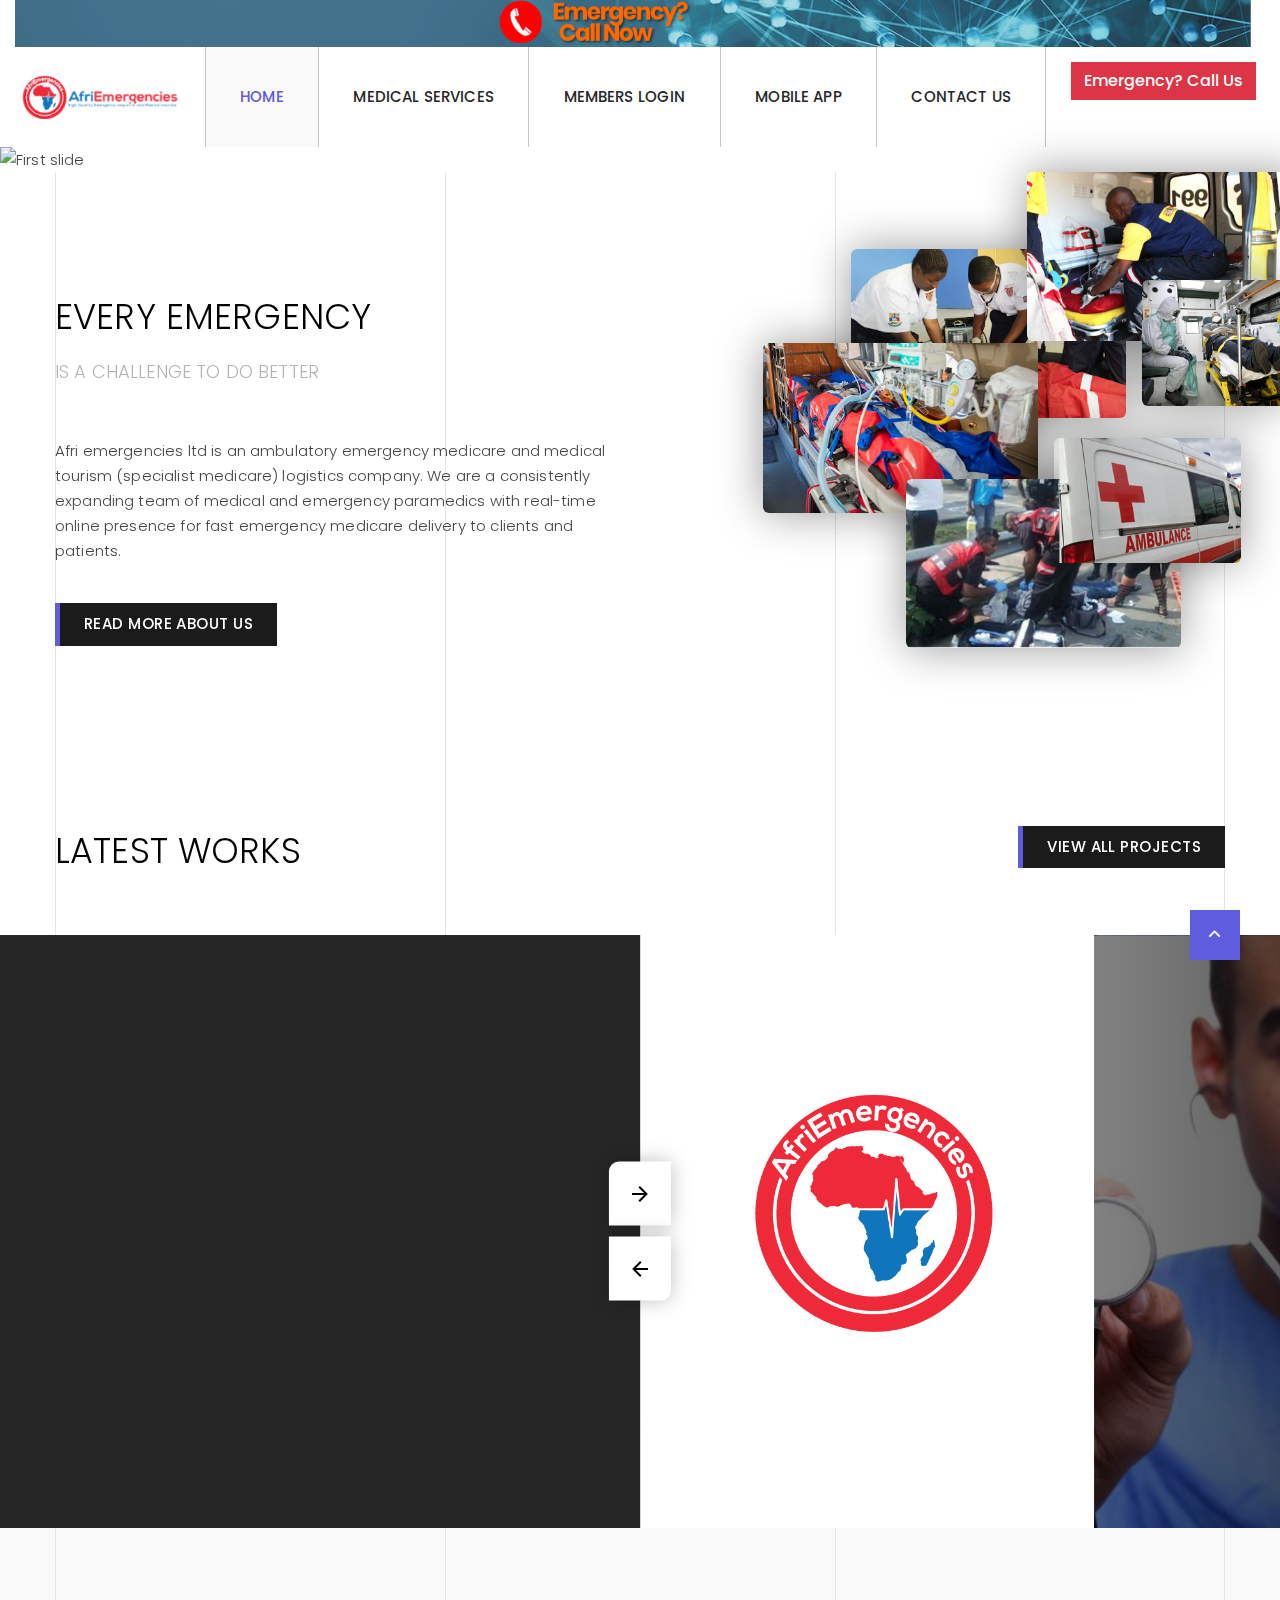
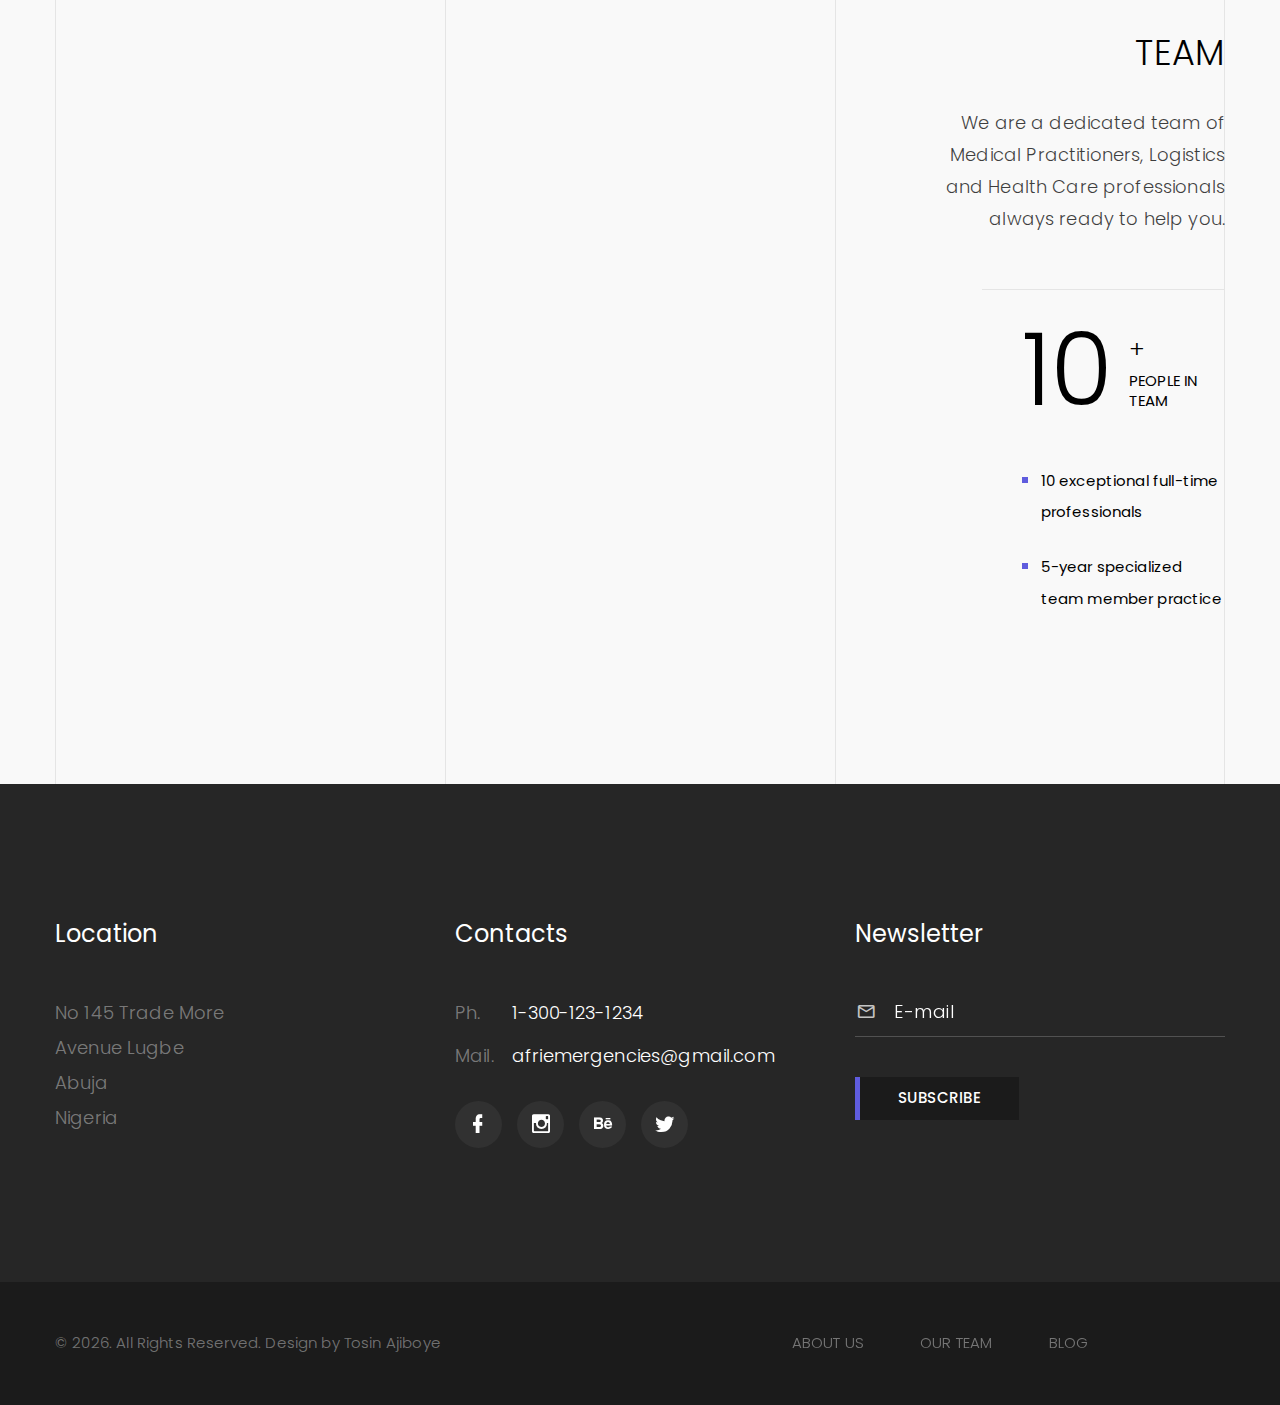
==== commit 9f81a9ed: "Add files via upload" ====
--- a/index.html
+++ b/index.html
@@ -47,9 +47,11 @@
                   <ul class="rd-navbar-nav">
                     <li class="rd-nav-item active"><a class="rd-nav-link" href="index.html">Home</a>
                     </li>
-                    <li class="rd-nav-item"><a class="rd-nav-link" href="#about-us.html">Medical Services</a>
-                    </li>
-                    <li class="rd-nav-item"><a class="rd-nav-link" href="#typography.html">Members</a>
+                    <li class="rd-nav-item"><a class="rd-nav-link" href="about-us.html">Medical Services</a>
+                    </li>
+                    <li class="rd-nav-item"><a class="rd-nav-link" href="#typography.html">Members Login</a>
+                    </li>
+                    <li class="rd-nav-item"><a class="rd-nav-link" href="#typography.html">Mobile App</a>
                     </li>
                     <li class="rd-nav-item"><a class="rd-nav-link" href="#contacts.html">Contact Us</a>
                     </li>
@@ -70,13 +72,13 @@
         <div id="carouselExampleControls" class="carousel slide" data-ride="carousel">
           <div class="carousel-inner">
             <div class="carousel-item active">
-              <img class="d-block w-100" src="images/1.png" alt="First slide">
+              <img class="d-block w-100" src="images/slide1.png" alt="First slide">
             </div>
             <div class="carousel-item">
-              <img class="d-block w-100" src="images/2.png" alt="Second slide">
+              <img class="d-block w-100" src="images/slide2.png" alt="Second slide">
             </div>
             <div class="carousel-item">
-              <img class="d-block w-100" src="images/3.png" alt="Third slide">
+              <img class="d-block w-100" src="images/slide3.png" alt="Third slide">
             </div>
           </div>
           <a class="carousel-control-prev" href="#carouselExampleControls" role="button" data-slide="prev">
@@ -263,10 +265,10 @@
                   </div>
                 </div>
                 <div class="col-sm-6 wow fadeInRight">
-                  <div class="box-team box-team-right"><img src="images/index-3-2-390x332.jpg" alt="" width="390" height="332"/>
+                  <div class="box-team box-team-right"><img src="images/mrsgomwalk.jpg" alt="" width="390" height="332"/>
                     <div class="meta">
-                      <div class="heading-6 title">Gary Hughes</div>
-                      <p class="position">Doctor</p>
+                      <div class="heading-6 title"> Mrs Ebere gomwalk</div>
+                      <p class="position">Senior Nurse</p>
                     </div>
                   </div>
                 </div>
@@ -344,7 +346,7 @@
               </dl>
               <dl class="list-terms-custom">
                 <dt>Mail.</dt>
-                <dd><a class="link-default" href="mailto:#">Info@demolink.org</a></dd>
+                <dd><a class="link-default" href="mailto:#">afriemergencies@gmail.com</a></dd>
               </dl>
               <ul class="list-inline list-inline-sm">
                 <li><a class="icon icon-sm icon-gray-filled icon-circle mdi mdi-facebook" href="#"></a></li>
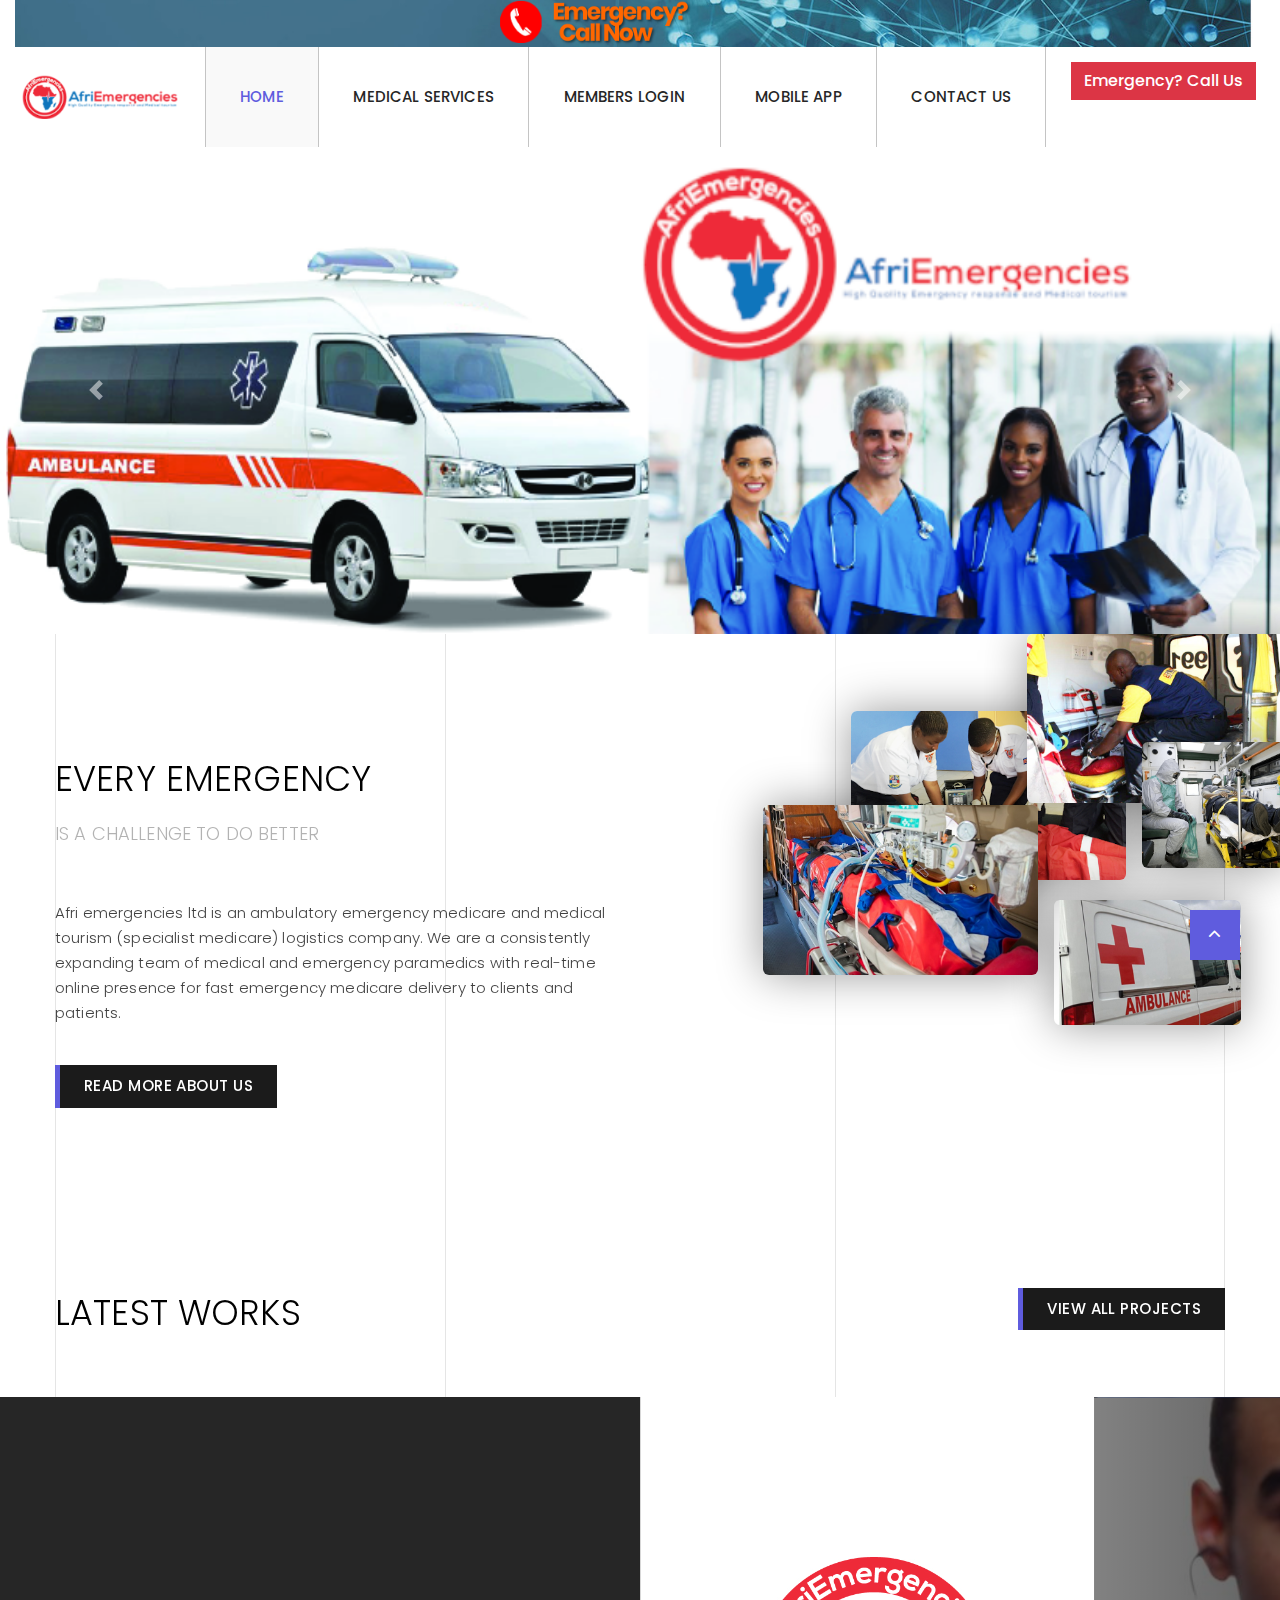
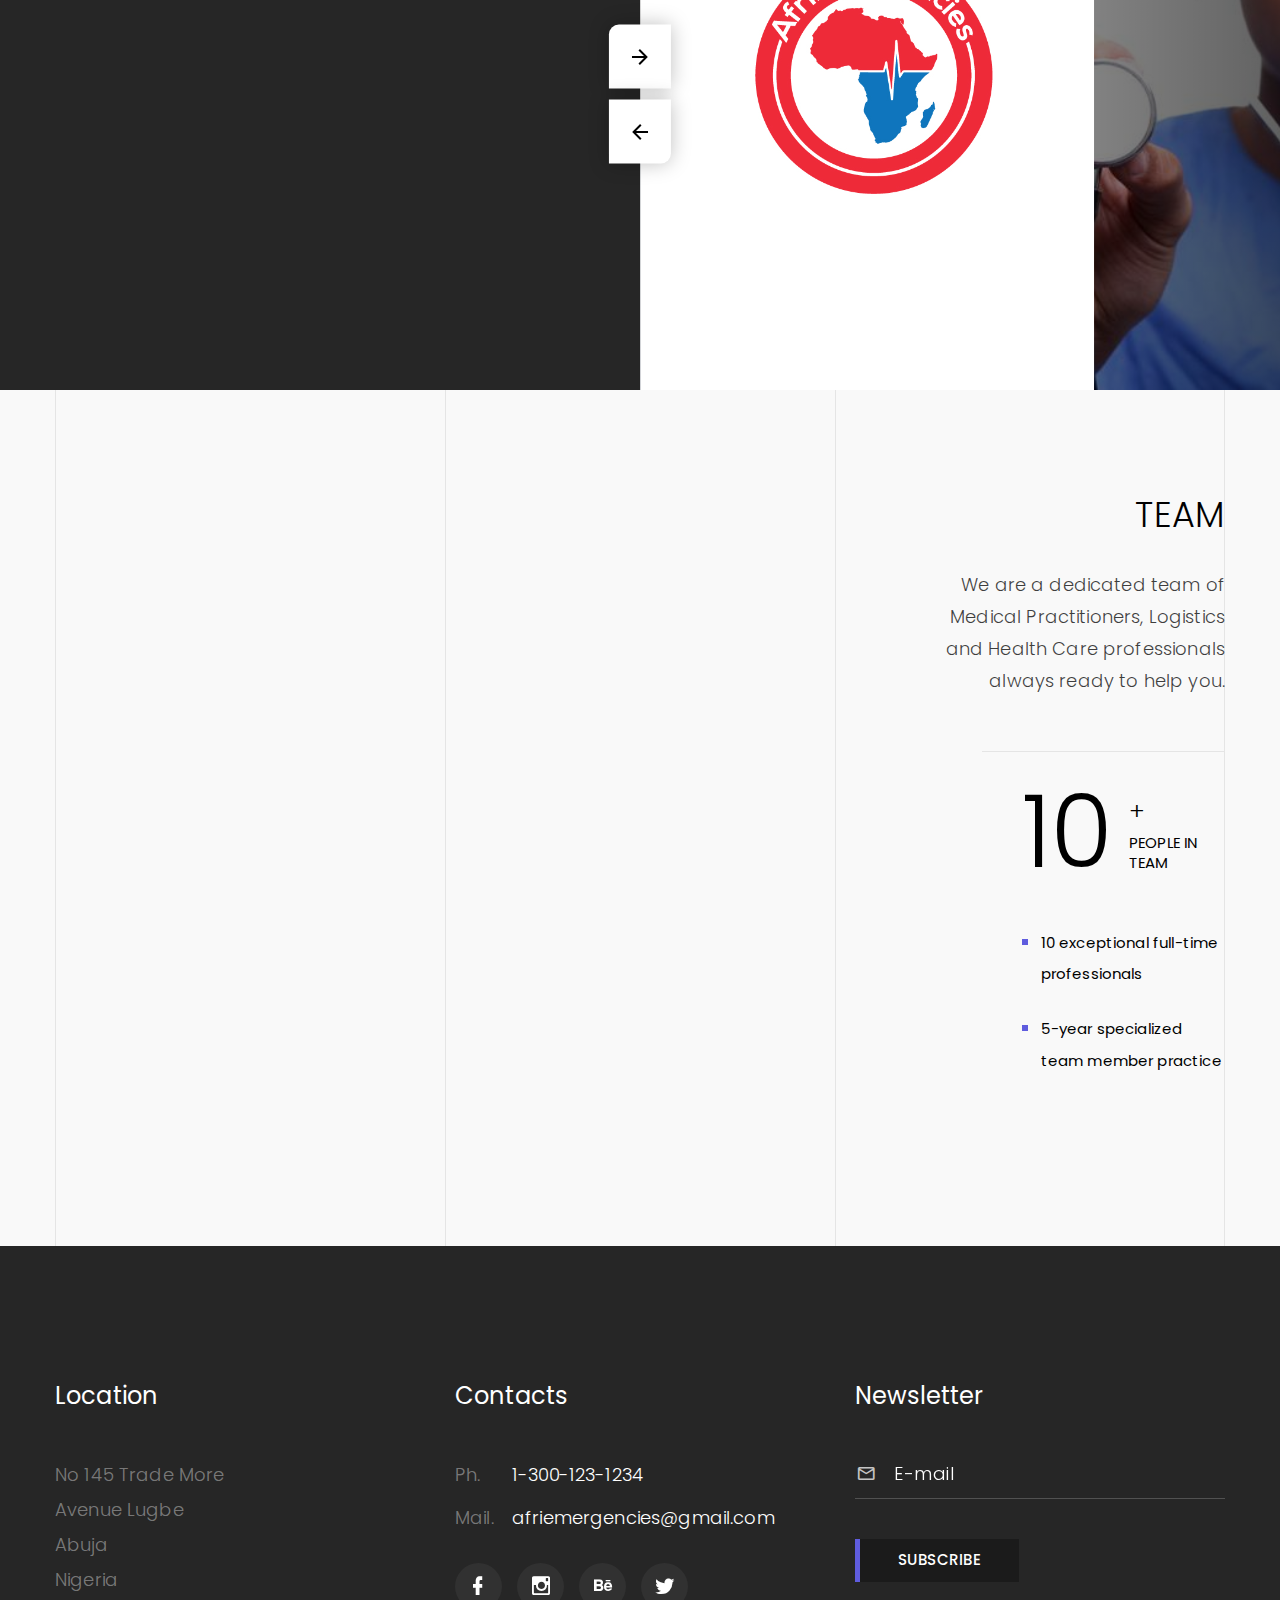
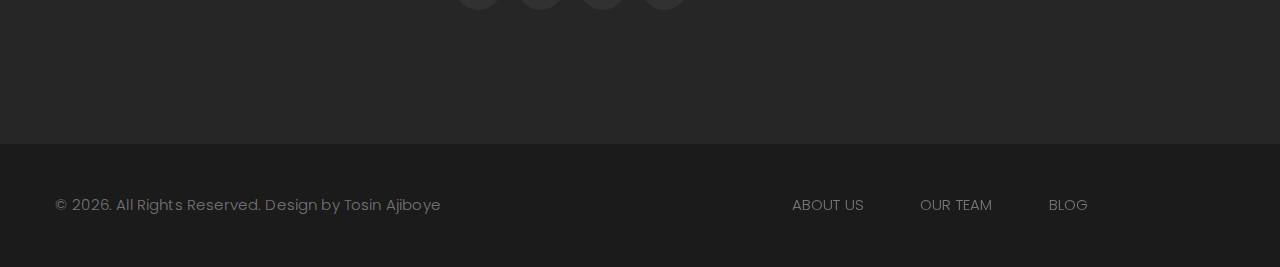
==== commit 0642aad9: "Add files via upload" ====
--- a/index.html
+++ b/index.html
@@ -11,6 +11,7 @@
     <link rel="stylesheet" href="css/bootstrap.css">
     <link rel="stylesheet" href="css/fonts.css">
     <link rel="stylesheet" href="css/style.css">
+    <link href="https://fonts.googleapis.com/css?family=Ubuntu&display=swap" rel="stylesheet"> 
     <style>.ie-panel{display: none;background: #212121;padding: 10px 0;box-shadow: 3px 3px 5px 0 rgba(0,0,0,.3);clear: both;text-align:center;position: relative;z-index: 1;} html.ie-10 .ie-panel, html.lt-ie-10 .ie-panel {display: block;}</style>
   </head>
   <body>
@@ -23,6 +24,23 @@
         <p>Loading...</p>
       </div>
     </div>
+
+    <!-- Modal PopUp -->
+   
+
+    <form action="/examples/actions/confirmation.php" method="post">
+       <div id="popUpMain" style="display: none">
+      <div id="popup">
+        <h6 id="newsHeading">Subscribe For Afriemergencies Updates <br>And medical emergency tips.</h6>
+        <input type="email" name="" id="emailId" placeholder="Enter Your Email"><br>
+        <button class="submitId">Subscribe Now</button>
+        <button class="submitId">No Thanks</button>
+      </div>
+    </div>
+    </form>
+    <!-- End Modal PopUp -->
+    
+
     <div class="container-fluid">
   <a class="section section-banner d-none d-xl-block" href="#" target="_blank" style="background-image: url(images/backgroundFor1920x60.jpg); background-image: -webkit-image-set( url(images/backgroundFor1920x60.jpg) 1x, url(images/backgroundFor3840x120.jpg) 2x )"><img src="images/emergency1.png" srcset="images/emergency1.png 1x, images/foreground3200x120.png 2x" alt="" width="1600" height="310"></a>
 </div>
@@ -390,7 +408,13 @@
     </div>
     <div class="snackbars" id="form-output-global"></div>
     <script src="js/core.min.js"></script>
-    <script src="js/script.js"></script>
+    <script src="js/script.js">
+
+
+     
+
+
+    </script>
     <!-- coded by Drel-->
   </body>
 </html>
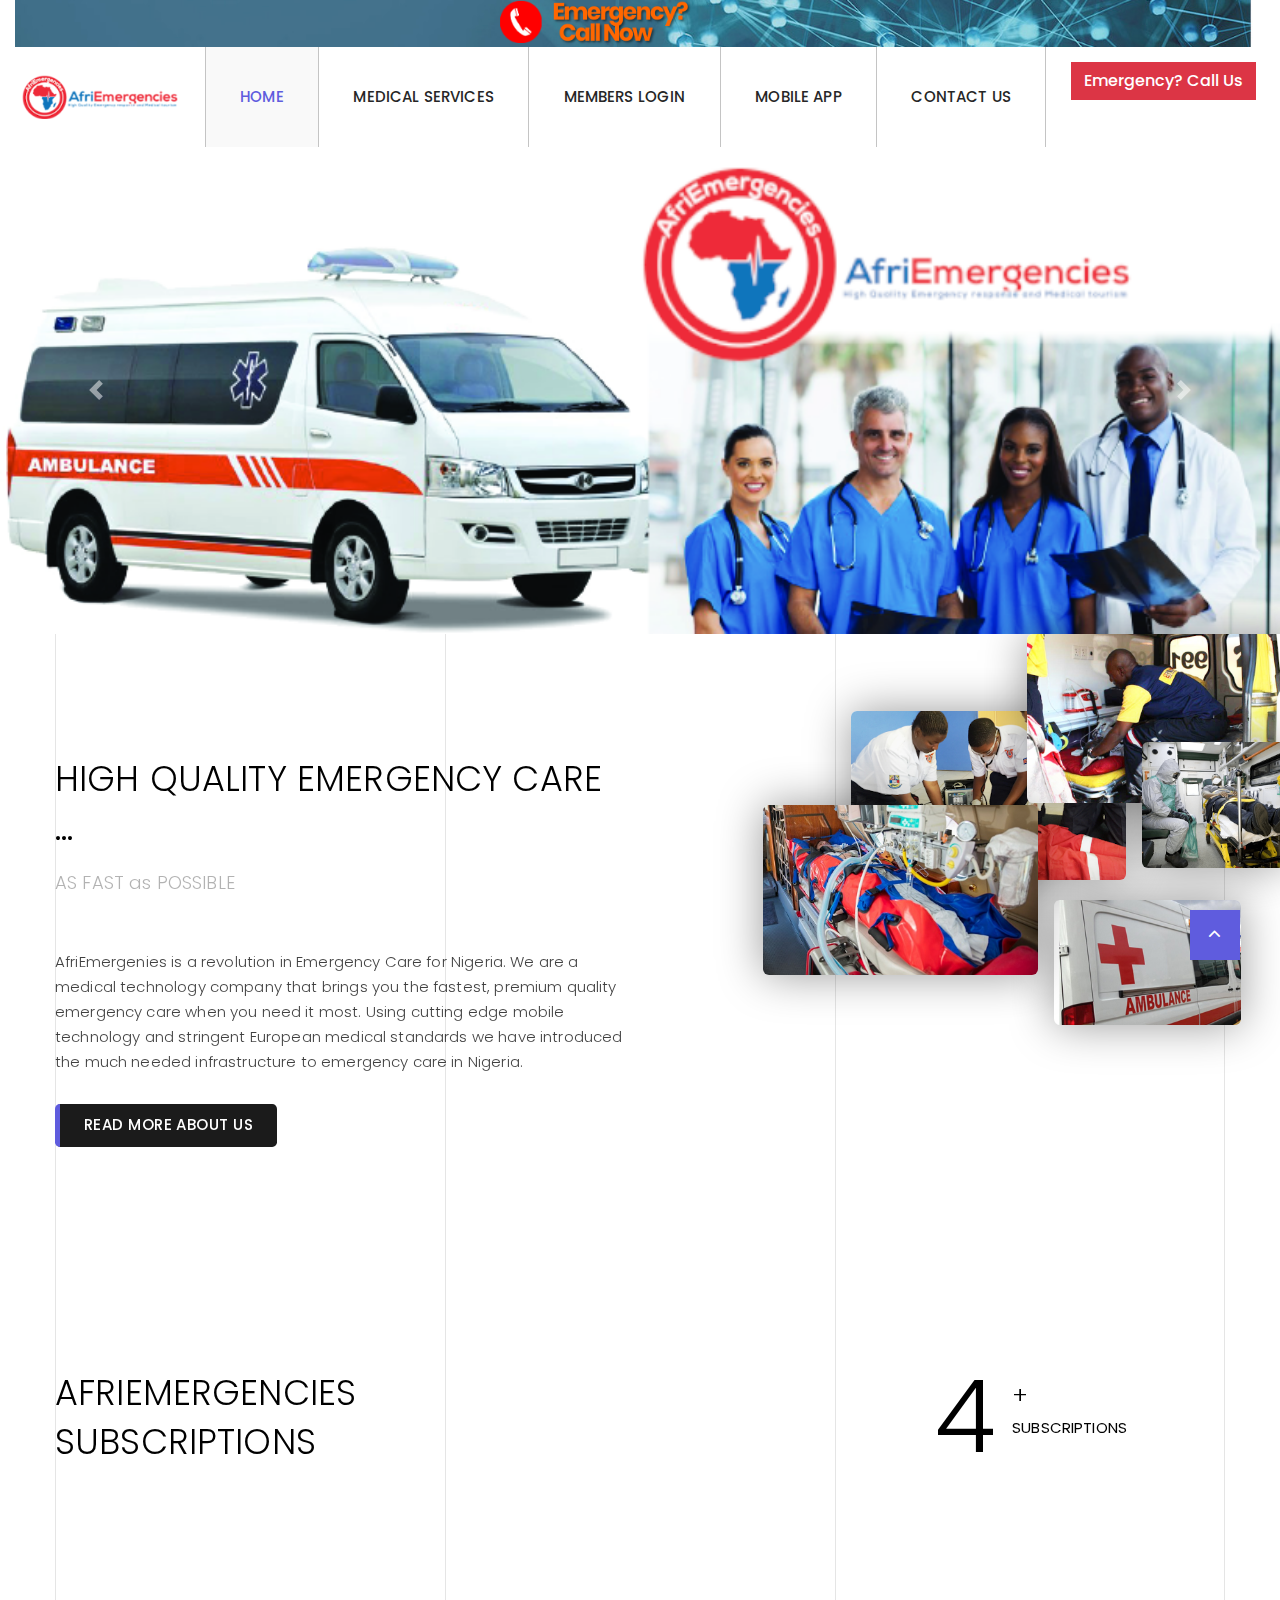
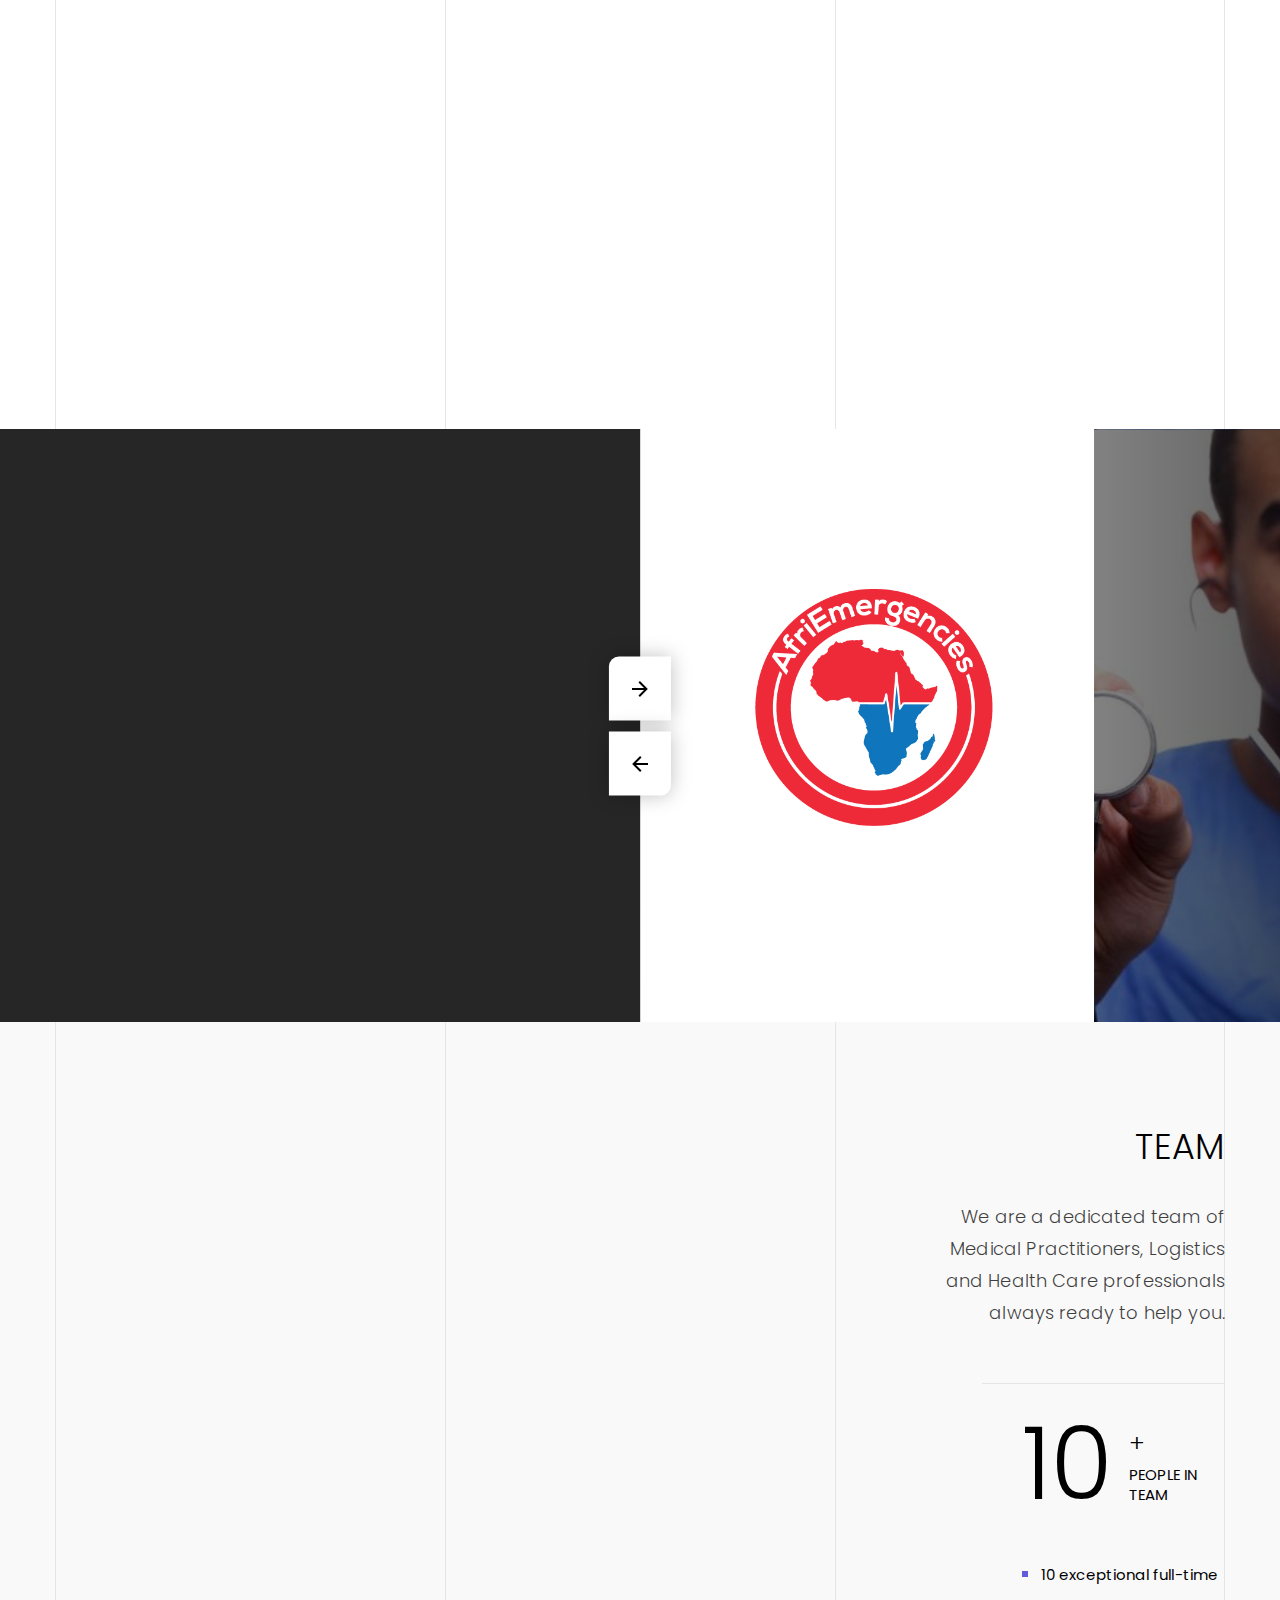
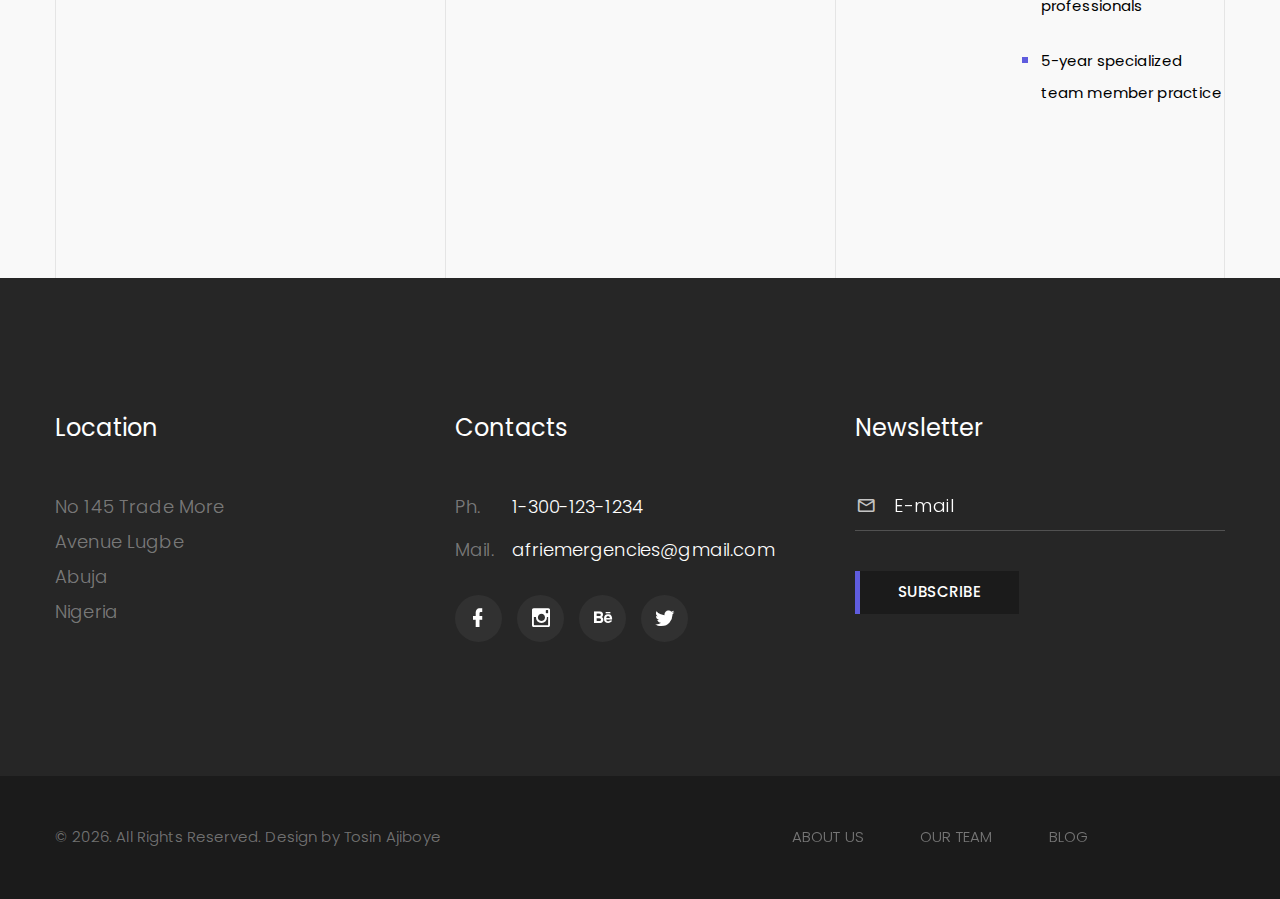
==== commit 4077471f: "Add files via upload" ====
--- a/index.html
+++ b/index.html
@@ -28,16 +28,19 @@
     <!-- Modal PopUp -->
    
 
-    <form action="/examples/actions/confirmation.php" method="post">
+    <!-- <form action="" method="post"> -->
        <div id="popUpMain" style="display: none">
       <div id="popup">
+          <div class="imageTop">
+              <img src="/images/modalimage.png" alt="">
+            </div>
         <h6 id="newsHeading">Subscribe For Afriemergencies Updates <br>And medical emergency tips.</h6>
         <input type="email" name="" id="emailId" placeholder="Enter Your Email"><br>
         <button class="submitId">Subscribe Now</button>
-        <button class="submitId">No Thanks</button>
+        <button class="submitId1">No Thanks</button>
       </div>
     </div>
-    </form>
+    <!-- </form> -->
     <!-- End Modal PopUp -->
     
 
@@ -65,9 +68,9 @@
                   <ul class="rd-navbar-nav">
                     <li class="rd-nav-item active"><a class="rd-nav-link" href="index.html">Home</a>
                     </li>
-                    <li class="rd-nav-item"><a class="rd-nav-link" href="about-us.html">Medical Services</a>
+                    <li class="rd-nav-item"><a class="rd-nav-link" href="services.html">Medical Services</a>
                     </li>
-                    <li class="rd-nav-item"><a class="rd-nav-link" href="#typography.html">Members Login</a>
+                    <li class="rd-nav-item"><a class="rd-nav-link" href="#about-us.html">Members Login</a>
                     </li>
                     <li class="rd-nav-item"><a class="rd-nav-link" href="#typography.html">Mobile App</a>
                     </li>
@@ -137,13 +140,40 @@
         <div class="container">
           <div class="row">
             <div class="col-md-7 col-lg-6">
-              <h3>EVERY Emergency</h3>
-              <div class="big big-custom">IS A CHALLENGE TO DO BETTER</div>
-              <p>Afri emergencies ltd is an ambulatory emergency medicare and medical tourism (specialist medicare) logistics company. We are a consistently expanding team of medical and emergency paramedics with real-time online presence for fast emergency medicare delivery to clients and patients.</p>
-              <div class="button-wrap-2"><a class="button button-default" href="about-us.html">Read more about us</a></div>
-            </div>
-          </div>
-        </div>
+              <h3>High quality Emergency care ... </h3>
+              <div class="big big-custom"><span id="textColor">AS FAST as POSSIBLE</span></div>
+              <p>AfriEmergenies is a revolution in Emergency Care for Nigeria. We are a medical technology company that brings you the fastest, premium quality emergency care when you need it most. Using cutting edge mobile technology and stringent European medical standards we have introduced the much needed infrastructure to emergency care in Nigeria. </p>
+              <button type="button" class="button-wrap-2 button button-default btn btn-info btn-lg" data-toggle="modal" data-target="#myModal">Read more about us</button>
+              <!-- <div class="button-wrap-2"><a class="button button-default" href="about-us.html">Read more about us</a></div> -->
+            </div>
+          </div>
+        </div>
+
+        <!-- Modal -->
+        <div id="myModal" class="modal fade" role="dialog">
+          <div class="modal-dialog">
+
+            <!-- Modal content-->
+            <div class="modal-content">
+              <div class="modal-header">
+                <!-- <button type="button" class="close" data-dismiss="modal">&times;</button> -->
+                <h6 class="uberCall">Call us the Uber of Ambulances in Nigeria- with 5 star quality always</h6>
+              </div>
+              <div class="fiveStar">
+                  <img src="./images/five-stars.png" alt="">
+              </div>
+              <div class="modal-body">
+                <p>With our  network of quality monitored ambulances and medical crews around Abuja and Lagos - all Advanced life support ready we can guarantee the fastest response times ever. </p>
+              </div>
+              <div class="modal-footer">
+                <button type="button" class="btn btn-default" data-dismiss="modal">Close</button>
+              </div>
+            </div>
+
+          </div>
+        </div>
+
+
         <div class="image-container">
           <div class="mock-up-1">
             <div class="object object-1"><img class="wow fadeInRight" src="images/medicalrescue1.png" alt="" width="395" height="243"/>
@@ -162,7 +192,7 @@
         </div>
       </section>
       <!-- Our awards-->
-      <!-- <section class="section section-lg bg-default section-lined">
+      <section class="section section-lg bg-default section-lined">
         <div class="container container-lined">
           <div class="row">
             <div class="col-md-4"></div>
@@ -173,38 +203,38 @@
         <div class="container">
           <div class="row row-30 align-items-center">
             <div class="col-sm-12 col-lg-4">
-              <h3>Our awards</h3>
+              <h3>AfriEmergencies Subscriptions</h3>
             </div>
             <div class="col-sm-6 col-lg-4">
-              <div class="big block-1-custom">As an Emergency Health Care Team, we have received multiple awards over the years.</div>
+              <!-- <div class="big block-1-custom">As an Emergency Health Care Team, we have received multiple awards over the years.</div> -->
             </div>
             <div class="col-sm-6 col-lg-4">
               <div class="block-2-custom">
                 <div class="counter-minimal">
                   <div class="counter-left">
-                    <div class="counter">17</div>
+                    <div class="counter">4</div>
                   </div>
                   <div class="counter-right">
                     <div class="postfix">+</div>
-                    <div class="title">International awards</div>
+                    <div class="title">Subscriptions</div>
                   </div>
                 </div>
               </div>
             </div>
           </div>
           <div class="box-border-wrap-1 wow fadeInUp" data-wow-delay="0.2s">
-            <div class="row"><a class="col-6 col-md-4 box-border" href="#">
-                <div class="title">Award #1</div><img src="images/brand-12-121x99.png" alt="" width="121" height="99"/></a><a class="col-6 col-md-4 box-border" href="#">
-                <div class="title">Award #2</div><img src="images/brand-13-124x98.png" alt="" width="124" height="98"/></a><a class="col-6 col-md-4 box-border" href="#">
-                <div class="title">Award #3</div><img src="images/brand-14-131x112.png" alt="" width="131" height="112"/></a><a class="col-6 col-md-4 box-border" href="#">
-                <div class="title">Award #4</div><img src="images/brand-15-146x68.png" alt="" width="146" height="68"/></a><a class="col-6 col-md-4 box-border" href="#">
-                <div class="title">Award #5</div><img src="images/brand-16-111x99.png" alt="" width="111" height="99"/></a><a class="col-6 col-md-4 box-border" href="#">
+            <div class="row"><a class="col-6 col-md-6 box-border" href="#">
+                <div class="title" style="color: black;">Coperate Clients</div><img src="images/coperateservices.jpg" alt="" width="131" height="112"/></a><a class="col-6 col-md-4 box-border" href="#">
+                <div class="title" style="color: blue;">Institutional Clients</div><img src="images/institutional.jpg" alt="" width="131" height="112"/></a><a class="col-6 col-md-4 box-border" href="#">
+                <div class="title" style="color: brown;">Families</div><img src="images/family.jpg" alt="" width="131" height="112"/></a><a class="col-6 col-md-4 box-border" href="#">
+                <div class="title" style="color: darkblue;">Induviduals</div><img src="images/induvidual.jpg" alt="" width="146" height="68"/></a><a class="col-6 col-md-4 box-border" href="#">
+                <!-- <div class="title">Award #5</div><img src="images/brand-14-131x112.png" alt="" width="111" height="99"/></a><a class="col-6 col-md-4 box-border" href="#"> -->
                 <div class="icon icon-sm mdi mdi-arrow-right"></div></a></div>
           </div>
         </div>
-      </section> -->
+      </section>
       <!-- Latest Works-->
-      <section class="section section-xs section-xs-3 bg-default section-lined">
+      <!-- <section class="section section-xs section-xs-3 bg-default section-lined">
         <div class="container container-lined">
           <div class="row">
             <div class="col-md-4"></div>
@@ -220,7 +250,7 @@
             <div class="col-sm-6 text-sm-right"><a class="button button-default" href="#">View all projects</a></div>
           </div>
         </div>
-      </section>
+      </section> -->
       <!-- Latest Works-->
       <section class="section bg-gray-700 context-dark section-relative">
         <div class="container">
--- a/css/style.css
+++ b/css/style.css
@@ -12121,3 +12121,69 @@
 
 
 
+/* Modal PopUp */
+#popUpMain {
+	position: fixed;
+	width: 100%;
+	height: 100%;
+	background: rgba(0,0,0,0.6);
+	z-index: 1001;
+}
+
+#popup {
+	width: 450px;
+	height: 400px;
+	background-color: white;
+	/* linear-gradient(rgba(0,0,0,5),rgba(0,0,0,5)) */
+	/* background-image: url('/images/1.png'); */
+	background-size: cover;
+	position: absolute;
+	top: 50%;
+	left: 50%;
+	transform: translate(-50%, -50%);
+	box-shadow: 1px 2px 5px 3px black;
+	text-align: center;
+	
+}
+
+#newsHeading {
+	transform: translateY(50px);
+	color: black;
+	margin-top: -50px;
+	font-family: 'Ubuntu', sans-serif;
+}
+
+#emailId {
+	width: 60%;
+	padding: 5px;
+	margin-top: 80px;
+	margin-bottom: 20px;
+	font-family: 'Ubuntu', sans-serif;
+}
+
+.submitId {
+	background-color: #5f5cde;
+	border: none;
+	border-radius: 10px;
+	font-size: 1rem;
+	margin-top: 20px;
+	margin-right: 50px;
+	padding: 0.6rem 1rem;
+	color: white;
+	font-family: 'Ubuntu', sans-serif;
+}
+
+.submitId1 {
+	background-color: #5f5cde;
+	border: none;
+	border-radius: 10px;
+	font-size: 1rem;
+	margin-top: 20px;
+	padding: 0.6rem 1rem;
+	color: white;
+	font-family: 'Ubuntu', sans-serif;
+}
+
+/* .imageTop {
+	padding-top: -500px	
+} */
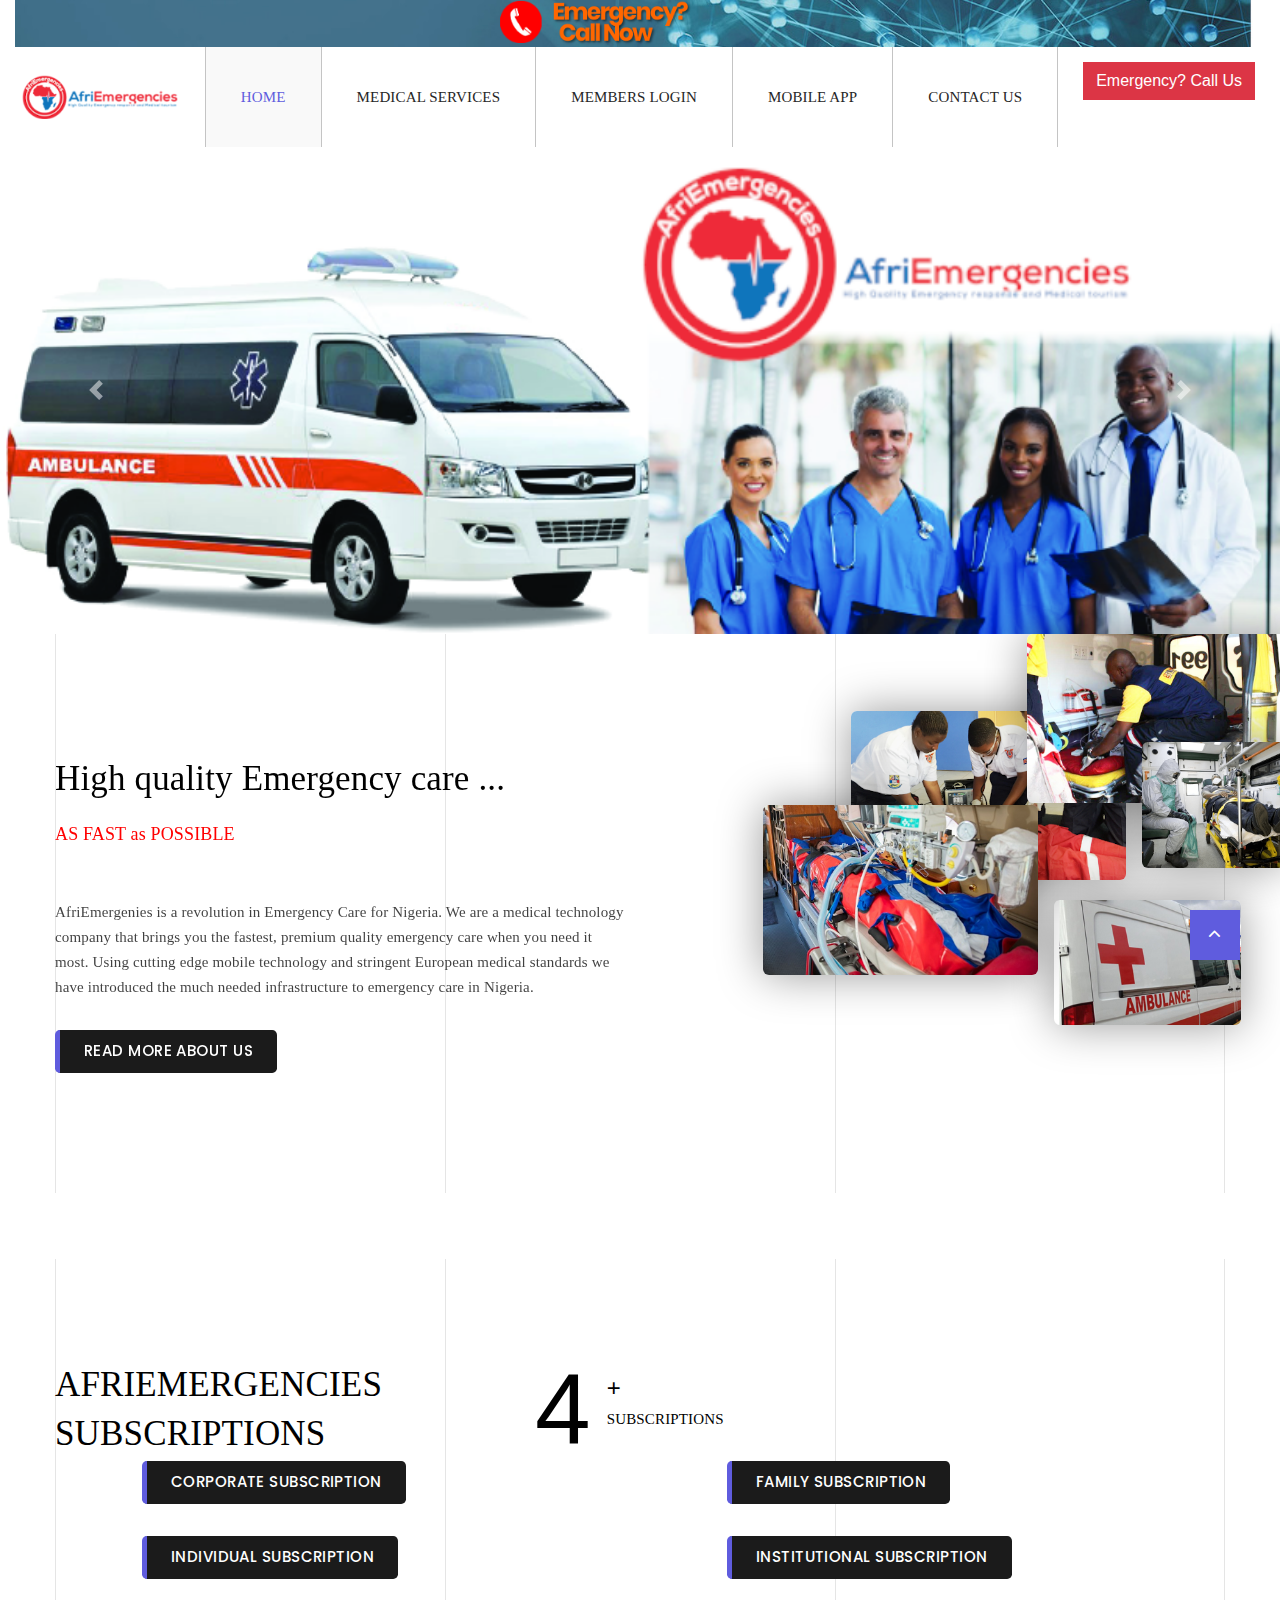
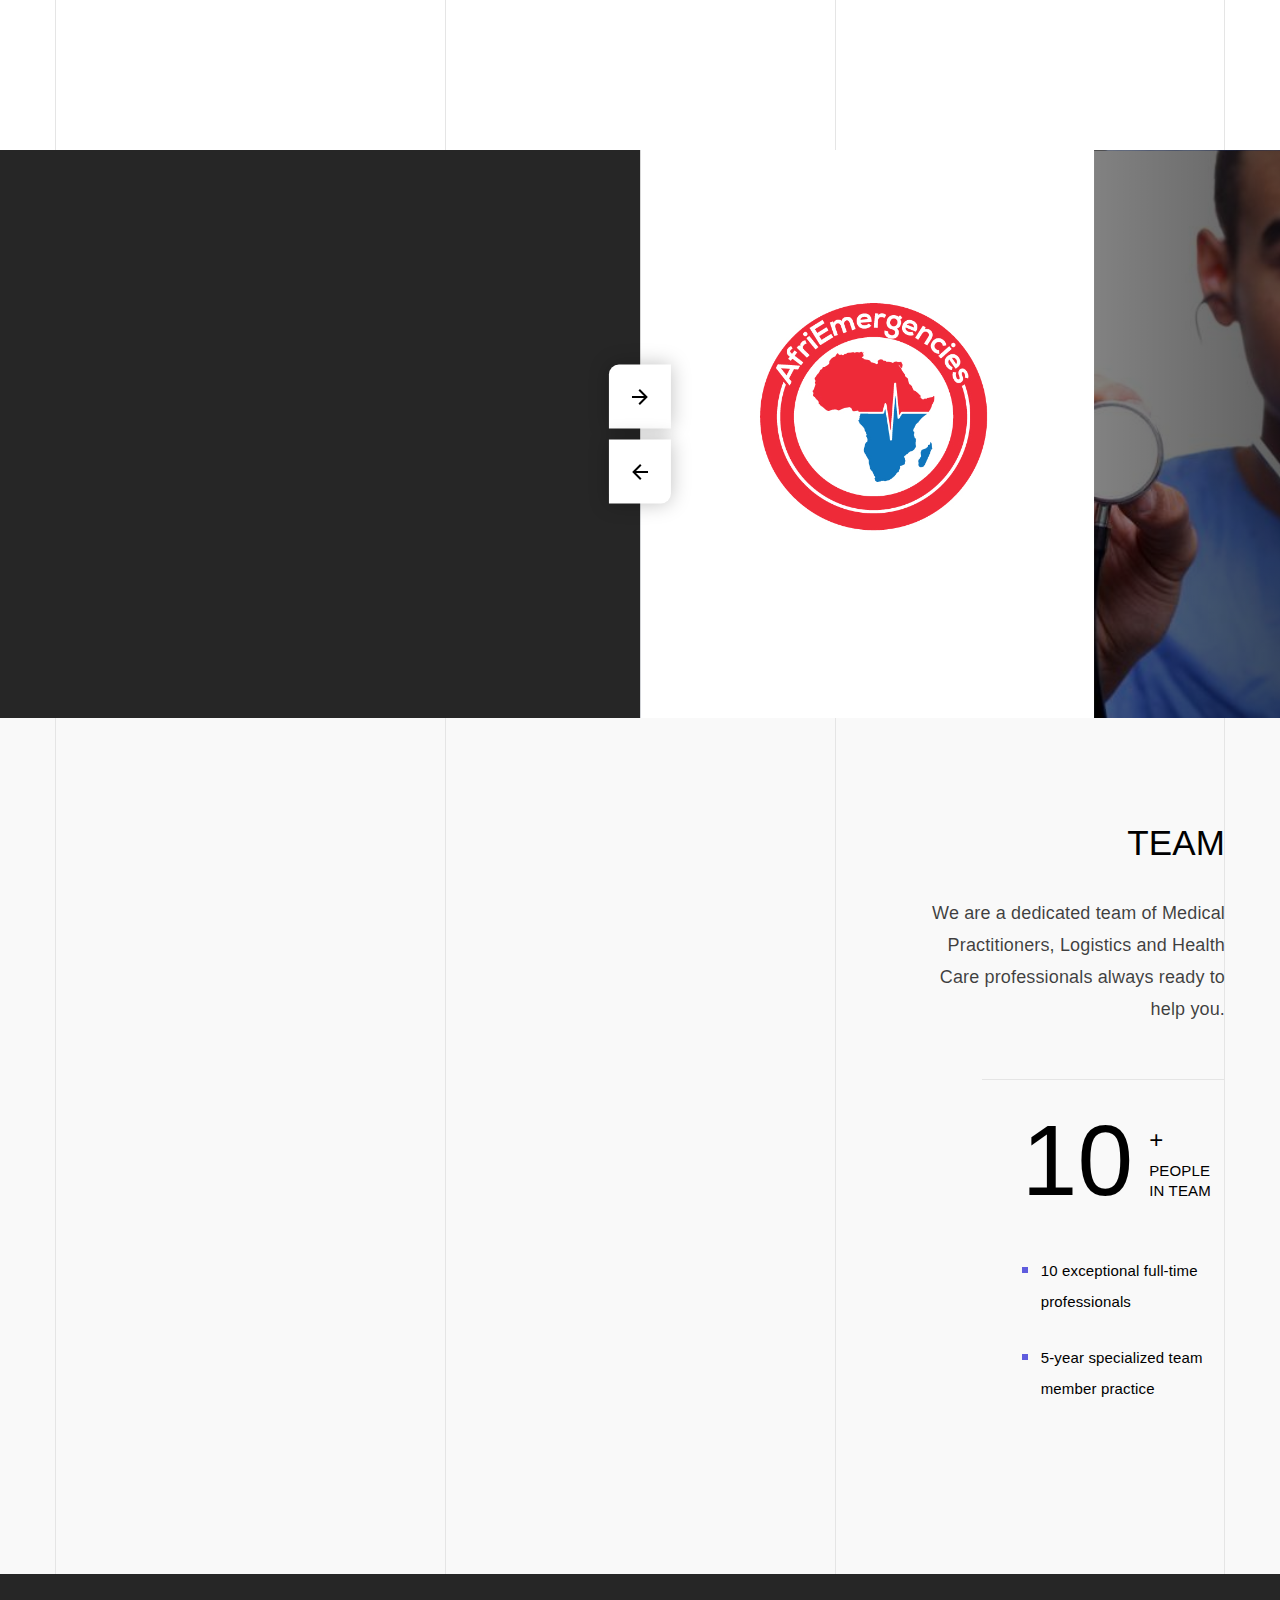
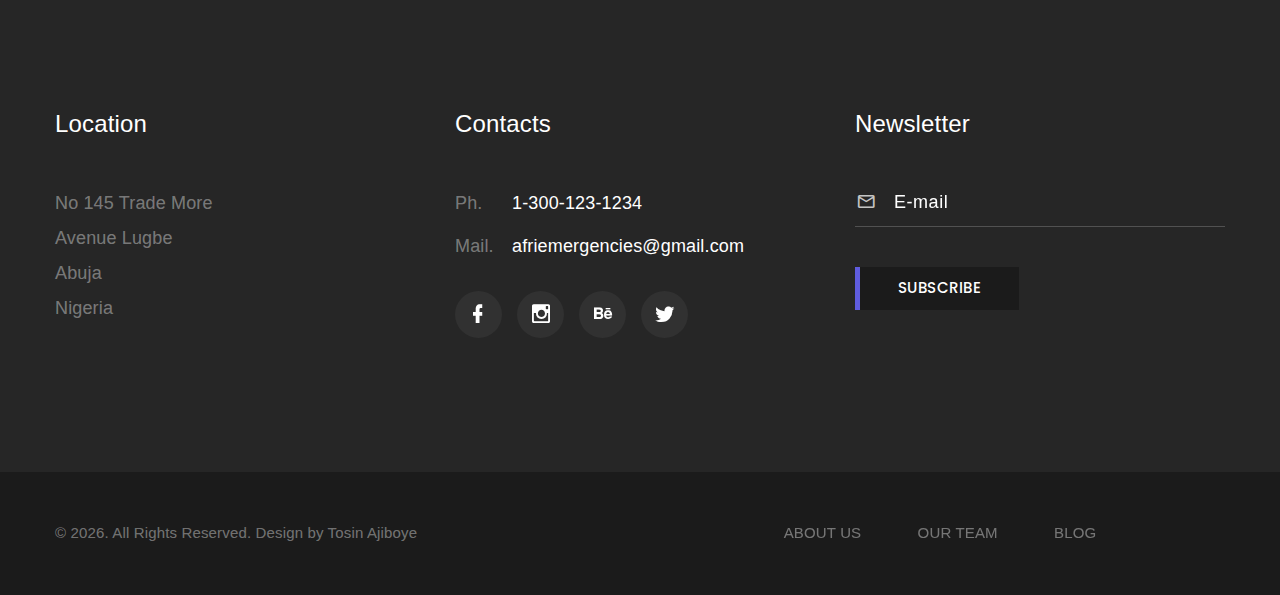
==== commit a3c29787: "Add files via upload" ====
--- a/index.html
+++ b/index.html
@@ -1,118 +1,158 @@
-
-<!-- Price box minimal--><!DOCTYPE html>
+<!-- Price box minimal-->
+<!DOCTYPE html>
 <html class="wide wow-animation" lang="en">
-  <head>
-    <title>Home</title>
-    <meta charset="utf-8">
-    <meta name="viewport" content="width=device-width, height=device-height, initial-scale=1.0">
-    <meta http-equiv="X-UA-Compatible" content="IE=edge">
-    <link rel="icon" href="images/favicon.png" type="image/x-icon">
-    <link rel="stylesheet" type="text/css" href="//fonts.googleapis.com/css?family=Poppins:300,400,500,600,700,900">
-    <link rel="stylesheet" href="css/bootstrap.css">
-    <link rel="stylesheet" href="css/fonts.css">
-    <link rel="stylesheet" href="css/style.css">
-    <link href="https://fonts.googleapis.com/css?family=Ubuntu&display=swap" rel="stylesheet"> 
-    <style>.ie-panel{display: none;background: #212121;padding: 10px 0;box-shadow: 3px 3px 5px 0 rgba(0,0,0,.3);clear: both;text-align:center;position: relative;z-index: 1;} html.ie-10 .ie-panel, html.lt-ie-10 .ie-panel {display: block;}</style>
-  </head>
-  <body>
-    <div class="ie-panel"><a href="http://windows.microsoft.com/en-US/internet-explorer/"><img src="images/ie8-panel/warning_bar_0000_us.jpg" height="42" width="820" alt="You are using an outdated browser. For a faster, safer browsing experience, upgrade for free today."></a></div>
-    <div class="preloader">
-      <div class="preloader-body">
-        <div class="cssload-container">
-          <div class="cssload-speeding-wheel"></div>
-        </div>
-        <p>Loading...</p>
-      </div>
+
+<head>
+  <title>Home</title>
+  <meta charset="utf-8">
+  <meta name="viewport" content="width=device-width, height=device-height, initial-scale=1.0">
+  <meta http-equiv="X-UA-Compatible" content="IE=edge">
+  <link rel="icon" href="images/favicon.png" type="image/x-icon">
+  <link rel="stylesheet" type="text/css" href="//fonts.googleapis.com/css?family=Poppins:300,400,500,600,700,900">
+  <link rel="stylesheet" href="css/bootstrap.css">
+  <link rel="stylesheet" href="css/fonts.css">
+  <link rel="stylesheet" href="css/style.css">
+  <link href="https://fonts.googleapis.com/css?family=Ubuntu&display=swap" rel="stylesheet">
+  <style>
+    .ie-panel {
+      display: none;
+      background: #212121;
+      padding: 10px 0;
+      box-shadow: 3px 3px 5px 0 rgba(0, 0, 0, .3);
+      clear: both;
+      text-align: center;
+      position: relative;
+      z-index: 1;
+    }
+
+    html.ie-10 .ie-panel,
+    html.lt-ie-10 .ie-panel {
+      display: block;
+    }
+  </style>
+</head>
+
+<body>
+  <div class="ie-panel"><a href="http://windows.microsoft.com/en-US/internet-explorer/"><img
+        src="images/ie8-panel/warning_bar_0000_us.jpg" height="42" width="820"
+        alt="You are using an outdated browser. For a faster, safer browsing experience, upgrade for free today."></a>
+  </div>
+  <div class="preloader">
+    <div class="preloader-body">
+      <div class="cssload-container">
+        <div class="cssload-speeding-wheel"></div>
+      </div>
+      <p>Loading...</p>
     </div>
-
-    <!-- Modal PopUp -->
-   
-
-    <!-- <form action="" method="post"> -->
-       <div id="popUpMain" style="display: none">
-      <div id="popup">
-          <div class="imageTop">
-              <img src="/images/modalimage.png" alt="">
-            </div>
-        <h6 id="newsHeading">Subscribe For Afriemergencies Updates <br>And medical emergency tips.</h6>
-        <input type="email" name="" id="emailId" placeholder="Enter Your Email"><br>
-        <button class="submitId">Subscribe Now</button>
-        <button class="submitId1">No Thanks</button>
-      </div>
+  </div>
+
+  <!-- Modal PopUp -->
+
+
+  <!-- <form action="" method="post"> -->
+  <div id="popUpMain" style="display: none">
+    <div id="popup">
+      <div class="imageTop">
+        <img src="/images/modalimage.png" alt="">
+      </div>
+      <h6 id="newsHeading">Subscribe For Afriemergencies Updates <br>And medical emergency tips.</h6>
+      <input type="email" name="" id="emailId" placeholder="Enter Your Email"><br>
+      <button class="submitId">Subscribe Now</button>
+      <button class="submitId1">No Thanks</button>
     </div>
-    <!-- </form> -->
-    <!-- End Modal PopUp -->
-    
-
-    <div class="container-fluid">
-  <a class="section section-banner d-none d-xl-block" href="#" target="_blank" style="background-image: url(images/backgroundFor1920x60.jpg); background-image: -webkit-image-set( url(images/backgroundFor1920x60.jpg) 1x, url(images/backgroundFor3840x120.jpg) 2x )"><img src="images/emergency1.png" srcset="images/emergency1.png 1x, images/foreground3200x120.png 2x" alt="" width="1600" height="310"></a>
-</div>
-    <div class="page">
-      <!-- Page Header-->
-      <header class="section page-header">
-        <!-- RD Navbar-->
-        <div class="rd-navbar-wrap">
-          <nav class="rd-navbar rd-navbar-wide" data-layout="rd-navbar-fixed" data-sm-layout="rd-navbar-fixed" data-md-layout="rd-navbar-fixed" data-md-device-layout="rd-navbar-fixed" data-lg-layout="rd-navbar-static" data-lg-device-layout="rd-navbar-static" data-xl-layout="rd-navbar-static" data-xl-device-layout="rd-navbar-static" data-lg-stick-up-offset="46px" data-xl-stick-up-offset="46px" data-xxl-stick-up-offset="46px" data-lg-stick-up="true" data-xl-stick-up="true" data-xxl-stick-up="true">
-            <div class="rd-navbar-main-outer">
-              <div class="rd-navbar-main">
-                <!-- RD Navbar Panel-->
-                <div class="rd-navbar-panel">
-                  <!-- RD Navbar Toggle-->
-                  <button class="rd-navbar-toggle" data-rd-navbar-toggle=".rd-navbar-nav-wrap"><span></span></button>
-                  <!-- RD Navbar Brand-->
-                  <div class="rd-navbar-brand"><a class="brand" href="index.html"><img class="brand-logo-dark" src="images/afriemergencies.png" alt="" width="261" height="72" srcset="images/afriemergencies.png"/><img class="brand-logo-light" src="images/afriemergencies.png" alt="" width="133" height="45" srcset="images/afriemergencies.png"/></a>
-                  </div>
-                </div>
-                <div class="rd-navbar-nav-wrap">
-                  <!-- RD Navbar Nav-->
-                  <ul class="rd-navbar-nav">
-                    <li class="rd-nav-item active"><a class="rd-nav-link" href="index.html">Home</a>
-                    </li>
-                    <li class="rd-nav-item"><a class="rd-nav-link" href="services.html">Medical Services</a>
-                    </li>
-                    <li class="rd-nav-item"><a class="rd-nav-link" href="#about-us.html">Members Login</a>
-                    </li>
-                    <li class="rd-nav-item"><a class="rd-nav-link" href="#typography.html">Mobile App</a>
-                    </li>
-                    <li class="rd-nav-item"><a class="rd-nav-link" href="#contacts.html">Contact Us</a>
-                    </li>
+  </div>
+  <!-- </form> -->
+  <!-- End Modal PopUp -->
+
+
+  <div class="container-fluid">
+    <a class="section section-banner d-none d-xl-block" href="#" target="_blank"
+      style="background-image: url(images/backgroundFor1920x60.jpg); background-image: -webkit-image-set( url(images/backgroundFor1920x60.jpg) 1x, url(images/backgroundFor3840x120.jpg) 2x )"><img
+        src="images/emergency1.png" srcset="images/emergency1.png 1x, images/foreground3200x120.png 2x" alt=""
+        width="1600" height="310"></a>
+  </div>
+  <div class="page">
+    <!-- Page Header-->
+    <header class="section page-header">
+      <!-- RD Navbar-->
+      <div class="rd-navbar-wrap">
+        <nav class="rd-navbar rd-navbar-wide" data-layout="rd-navbar-fixed" data-sm-layout="rd-navbar-fixed"
+          data-md-layout="rd-navbar-fixed" data-md-device-layout="rd-navbar-fixed" data-lg-layout="rd-navbar-static"
+          data-lg-device-layout="rd-navbar-static" data-xl-layout="rd-navbar-static"
+          data-xl-device-layout="rd-navbar-static" data-lg-stick-up-offset="46px" data-xl-stick-up-offset="46px"
+          data-xxl-stick-up-offset="46px" data-lg-stick-up="true" data-xl-stick-up="true" data-xxl-stick-up="true">
+          <div class="rd-navbar-main-outer">
+            <div class="rd-navbar-main">
+              <!-- RD Navbar Panel-->
+              <div class="rd-navbar-panel">
+                <!-- RD Navbar Toggle-->
+                <button class="rd-navbar-toggle" data-rd-navbar-toggle=".rd-navbar-nav-wrap"><span></span></button>
+                <!-- RD Navbar Brand-->
+                <div class="rd-navbar-brand"><a class="brand" href="index.html"><img class="brand-logo-dark"
+                      src="images/afriemergencies.png" alt="" width="261" height="72"
+                      srcset="images/afriemergencies.png" /><img class="brand-logo-light"
+                      src="images/afriemergencies.png" alt="" width="133" height="45"
+                      srcset="images/afriemergencies.png" /></a>
+                </div>
+              </div>
+              <div class="rd-navbar-nav-wrap">
+                <!-- RD Navbar Nav-->
+                <ul class="rd-navbar-nav">
+                  <li class="rd-nav-item active"><a class="rd-nav-link" href="index.html"
+                      style="font-family: nexa;">Home</a>
+                  </li>
+                  <li class="rd-nav-item"><a class="rd-nav-link" href="services.html" style="font-family: nexa;">Medical
+                      Services</a>
+                  </li>
+                  <li class="rd-nav-item"><a class="rd-nav-link" href="#about-us.html"
+                      style="font-family: nexa;">Members Login</a>
+                  </li>
+                  <li class="rd-nav-item"><a class="rd-nav-link" href="#typography.html"
+                      style="font-family: nexa;">Mobile App</a>
+                  </li>
+                  <li class="rd-nav-item"><a class="rd-nav-link" href="#contacts.html"
+                      style="font-family: nexa;">Contact Us</a>
+                  </li>
                   </li>
                   <li class="rd-nav-item">
                     <button type="button" class="btn btn-outline-danger">Emergency? Call Us</button>
                   </li>
-                  </ul>
-                </div>
-              </div>
-            </div>
-          </nav>
-        </div>
-      </header>
-       <!-- Swiper-->
-      <!-- Preview section-->
-      <section>
-        <div id="carouselExampleControls" class="carousel slide" data-ride="carousel">
-          <div class="carousel-inner">
-            <div class="carousel-item active">
-              <img class="d-block w-100" src="images/slide1.png" alt="First slide">
-            </div>
-            <div class="carousel-item">
-              <img class="d-block w-100" src="images/slide2.png" alt="Second slide">
-            </div>
-            <div class="carousel-item">
-              <img class="d-block w-100" src="images/slide3.png" alt="Third slide">
-            </div>
-          </div>
-          <a class="carousel-control-prev" href="#carouselExampleControls" role="button" data-slide="prev">
-            <span class="carousel-control-prev-icon" aria-hidden="true"></span>
-            <span class="sr-only">Previous</span>
-          </a>
-          <a class="carousel-control-next" href="#carouselExampleControls" role="button" data-slide="next">
-            <span class="carousel-control-next-icon" aria-hidden="true"></span>
-            <span class="sr-only">Next</span>
-          </a>
-        </div>
-      </section>
-      <!-- <section class="section context-dark bg-image bg-mask bg-mask-2 section-fullheight section-90vh carousel slide"  date-ride="carousel" style="background-image: url(images/homepage.png)">
+                </ul>
+              </div>
+            </div>
+          </div>
+        </nav>
+      </div>
+    </header>
+    <!-- Swiper-->
+
+
+
+    <!-- Preview section-->
+    <section>
+      <div id="carouselExampleControls" class="carousel slide" data-ride="carousel">
+        <div class="carousel-inner">
+          <div class="carousel-item active">
+            <img class="d-block w-100" src="images/slide1.png" alt="First slide">
+          </div>
+          <div class="carousel-item">
+            <img class="d-block w-100" src="images/slide2.png" alt="Second slide">
+          </div>
+          <div class="carousel-item">
+            <img class="d-block w-100" src="images/slide3.png" alt="Third slide">
+          </div>
+        </div>
+        <a class="carousel-control-prev" href="#carouselExampleControls" role="button" data-slide="prev">
+          <span class="carousel-control-prev-icon" aria-hidden="true"></span>
+          <span class="sr-only">Previous</span>
+        </a>
+        <a class="carousel-control-next" href="#carouselExampleControls" role="button" data-slide="next">
+          <span class="carousel-control-next-icon" aria-hidden="true"></span>
+          <span class="sr-only">Next</span>
+        </a>
+      </div>
+    </section>
+    <!-- <section class="section context-dark bg-image bg-mask bg-mask-2 section-fullheight section-90vh carousel slide"  date-ride="carousel" style="background-image: url(images/homepage.png)">
         <div class="section-fullheight-inner section-md">
           <div class="container">
             <div class="row">
@@ -128,8 +168,170 @@
           </div>
         </div>
       </section> -->
-      <!-- EVERY PROJECT-->
-      <section class="section section-xl-custom image-section section-lined">
+    <!-- EVERY PROJECT-->
+    <section class="section section-xl-custom image-section section-lined">
+      <div class="container container-lined">
+        <div class="row">
+          <div class="col-md-4"></div>
+          <div class="col-md-4"></div>
+          <div class="col-md-4"></div>
+        </div>
+      </div>
+      <div class="container">
+        <div class="row">
+          <div class="col-md-7 col-lg-6">
+            <h3 style="font-family: nexa; text-transform: none; ">High quality Emergency care ... </h3>
+            <div class="big big-custom"><span id="textColor" style="font-family: nexa; text-transform: none; ">AS FAST
+                as POSSIBLE</span></div>
+            <p style="font-family: quicksand" ;>AfriEmergenies is a revolution in Emergency Care for Nigeria. We are a
+              medical technology company that
+              brings you the fastest, premium quality emergency care when you need it most. Using cutting edge mobile
+              technology and stringent European medical standards we have introduced the much needed infrastructure to
+              emergency care in Nigeria. </p>
+            <button type="button" class="button-wrap-2 button button-default btn btn-info btn-lg" data-toggle="modal"
+              data-target="#myModal">Read more about us</button>
+            <!-- <div class="button-wrap-2"><a class="button button-default" href="about-us.html">Read more about us</a></div> -->
+          </div>
+        </div>
+      </div>
+
+      <!-- Modal -->
+      <div id="myModal" class="modal fade" role="dialog">
+        <div class="modal-dialog">
+
+          <!-- Modal content-->
+          <div class="modal-content">
+            <div class="modal-header">
+              <!-- <button type="button" class="close" data-dismiss="modal">&times;</button> -->
+              <h6 class="uberCall">Call us the Uber of Ambulances in Nigeria- with 5 star quality always</h6>
+            </div>
+            <div class="fiveStar">
+              <img src="./images/five-stars.png" alt="">
+            </div>
+            <div class="modal-body">
+              <p>With our network of quality monitored ambulances and medical crews around Abuja and Lagos - all
+                Advanced life support ready we can guarantee the fastest response times ever. </p>
+            </div>
+            <div class="modal-footer">
+              <button type="button" class="btn btn-default" data-dismiss="modal">Close</button>
+            </div>
+          </div>
+
+        </div>
+      </div>
+
+
+      <div class="image-container">
+        <div class="mock-up-1">
+          <div class="object object-1"><img class="wow fadeInRight" src="images/medicalrescue1.png" alt="" width="395"
+              height="243" />
+          </div>
+          <div class="object object-2"><img class="wow fadeInRight" src="images/medicalrescue3.png" alt="" width="384"
+              height="189" data-wow-delay="0.2s" />
+          </div>
+          <div class="object object-3"><img class="wow fadeInRight" src="images/medicalrescue4.png" alt="" width="395"
+              height="243" data-wow-delay="0.4s" />
+          </div>
+          <div class="object object-4"><img class="wow fadeInRight" src="images/medicalrescue6.png" alt="" width="209"
+              height="184" data-wow-delay="0.6s" />
+          </div>
+          <div class="object object-5"><img class="wow fadeInRight" src="images/medicalrescue5.png" alt="" width="395"
+              height="243" data-wow-delay="0.2s" />
+          </div>
+          <div class="object object-6"><img class="wow fadeInRight" src="images/medicalrescue7.png" alt="" width="275"
+              height="184" data-wow-delay="0.4s" />
+          </div>
+        </div>
+      </div>
+    </section>
+    <!-- Our awards-->
+
+    <div class="box-border-wrap-1 wow fadeInUp" data-wow-delay="0.2s">
+
+    </div>
+    <section class="section section-lg bg-default section-lined">
+      <div class="container container-lined">
+        <div class="row">
+          <div class="col-md-4"></div>
+          <div class="col-md-4"></div>
+          <div class="col-md-4"></div>
+        </div>
+      </div>
+      <div class="container">
+        <div class="row row-30 align-items-center">
+          <div class="col-sm-12 col-lg-4">
+            <h3 style="font-family: nexa;">AfriEmergencies Subscriptions</h3>
+          </div>
+          <div class="col-sm-12 col-lg-4">
+            <div class="block-2-custom">
+              <div class="counter-minimal">
+                <div class="counter-left">
+                  <div class="counter">4</div>
+                </div>
+                <div class="counter-right">
+                  <div class="postfix">+</div>
+                  <div class="title" style="font-family: nexa;">Subscriptions</div>
+                </div>
+              </div>
+            </div>
+          </div>
+          <div class="col-sm-6 col-lg-4">
+            <!-- <div class="big block-1-custom">As an Emergency Health Care Team, we have received multiple awards over the years.</div> -->
+          </div>
+        </div>
+
+
+
+
+
+
+        <div class="container" style="padding-top: 25px;">
+          <div class="row">
+            <div class="col-lg-6">
+              <div class="container" style="width: 450px;">
+                <img src="./images/coperateservices.jpg.png" alt="">
+                <button type="button" class="button-wrap-2 button button-default btn btn-info btn-lg"
+                  data-toggle="modal" data-target="##myModal" style="margin-top: -30px;">Corporate subscription</button>
+              </div>
+            </div>
+            <div class="col-lg-6">
+              <div class="container" style="width: 450px;">
+                <img src="./images/family_sharing_bg.png" alt="">
+                <button type="button" class="button-wrap-2 button button-default btn btn-info btn-lg"
+                  data-toggle="modal" data-target="##myModal" style="margin-top: -30px;">Family subscription</button>
+              </div>
+            </div>
+            <div class="col-lg-6" style="padding-top: 50px;">
+              <div class="container" style="width: 450px;">
+                <img src="./images/induvidual.jpg.png" alt="">
+                <button type="button" class="button-wrap-2 button button-default btn btn-info btn-lg"
+                  data-toggle="modal" data-target="##myModal" style="margin-top: -30px;">Individual
+                  subscription</button>
+              </div>
+            </div>
+            <div class="col-lg-6" style="padding-top: 50px;">
+              <div class="container" style="width: 450px;">
+                <img src="./images/institutions.png" alt="">
+                <button type="button" class="button-wrap-2 button button-default btn btn-info btn-lg"
+                  data-toggle="modal" data-target="##myModal" style="margin-top: -30px;">Institutional
+                  subscription</button>
+              </div>
+            </div>
+          </div>
+        </div>
+
+
+
+
+
+
+        <div class="box-border-wrap-1 wow fadeInUp" data-wow-delay="0.2s">
+
+        </div>
+      </div>
+    </section>
+    <!-- Latest Works-->
+    <!-- <section class="section section-xs section-xs-3 bg-default section-lined">
         <div class="container container-lined">
           <div class="row">
             <div class="col-md-4"></div>
@@ -138,313 +340,219 @@
           </div>
         </div>
         <div class="container">
-          <div class="row">
-            <div class="col-md-7 col-lg-6">
-              <h3>High quality Emergency care ... </h3>
-              <div class="big big-custom"><span id="textColor">AS FAST as POSSIBLE</span></div>
-              <p>AfriEmergenies is a revolution in Emergency Care for Nigeria. We are a medical technology company that brings you the fastest, premium quality emergency care when you need it most. Using cutting edge mobile technology and stringent European medical standards we have introduced the much needed infrastructure to emergency care in Nigeria. </p>
-              <button type="button" class="button-wrap-2 button button-default btn btn-info btn-lg" data-toggle="modal" data-target="#myModal">Read more about us</button>
-              <!-- <div class="button-wrap-2"><a class="button button-default" href="about-us.html">Read more about us</a></div> -->
-            </div>
-          </div>
-        </div>
-
-        <!-- Modal -->
-        <div id="myModal" class="modal fade" role="dialog">
-          <div class="modal-dialog">
-
-            <!-- Modal content-->
-            <div class="modal-content">
-              <div class="modal-header">
-                <!-- <button type="button" class="close" data-dismiss="modal">&times;</button> -->
-                <h6 class="uberCall">Call us the Uber of Ambulances in Nigeria- with 5 star quality always</h6>
-              </div>
-              <div class="fiveStar">
-                  <img src="./images/five-stars.png" alt="">
-              </div>
-              <div class="modal-body">
-                <p>With our  network of quality monitored ambulances and medical crews around Abuja and Lagos - all Advanced life support ready we can guarantee the fastest response times ever. </p>
-              </div>
-              <div class="modal-footer">
-                <button type="button" class="btn btn-default" data-dismiss="modal">Close</button>
-              </div>
-            </div>
-
-          </div>
-        </div>
-
-
-        <div class="image-container">
-          <div class="mock-up-1">
-            <div class="object object-1"><img class="wow fadeInRight" src="images/medicalrescue1.png" alt="" width="395" height="243"/>
-            </div>
-            <div class="object object-2"><img class="wow fadeInRight" src="images/medicalrescue3.png" alt="" width="384" height="189" data-wow-delay="0.2s"/>
-            </div>
-            <div class="object object-3"><img class="wow fadeInRight" src="images/medicalrescue4.png" alt="" width="395" height="243" data-wow-delay="0.4s"/>
-            </div>
-            <div class="object object-4"><img class="wow fadeInRight" src="images/medicalrescue6.png" alt="" width="209" height="184" data-wow-delay="0.6s"/>
-            </div>
-            <div class="object object-5"><img class="wow fadeInRight" src="images/medicalrescue5.png" alt="" width="395" height="243" data-wow-delay="0.2s"/>
-            </div>
-            <div class="object object-6"><img class="wow fadeInRight" src="images/medicalrescue7.png" alt="" width="275" height="184" data-wow-delay="0.4s"/>
-            </div>
-          </div>
-        </div>
-      </section>
-      <!-- Our awards-->
-      <section class="section section-lg bg-default section-lined">
-        <div class="container container-lined">
-          <div class="row">
-            <div class="col-md-4"></div>
-            <div class="col-md-4"></div>
-            <div class="col-md-4"></div>
-          </div>
-        </div>
-        <div class="container">
-          <div class="row row-30 align-items-center">
-            <div class="col-sm-12 col-lg-4">
-              <h3>AfriEmergencies Subscriptions</h3>
-            </div>
-            <div class="col-sm-6 col-lg-4">
-              <!-- <div class="big block-1-custom">As an Emergency Health Care Team, we have received multiple awards over the years.</div> -->
-            </div>
-            <div class="col-sm-6 col-lg-4">
-              <div class="block-2-custom">
+          <div class="row row-30">
+            <div class="col-sm-6">
+              <h3>Latest Works</h3>
+            </div>
+            <div class="col-sm-6 text-sm-right"><a class="button button-default" href="#">View all projects</a></div>
+          </div>
+        </div>
+      </section> -->
+    <!-- Latest Works-->
+    <section class="section bg-gray-700 context-dark section-relative">
+      <div class="container">
+        <div class="row">
+          <div class="col-md-5 text-block-1 wow fadeInLeft">
+            <div class="section-sm section-sm-3">
+              <h5>Afri Emergencies </h5>
+              <p>
+                Every minute that passes by, hundreds of medical emergency cases occurs in our environment requiring
+                prompt and highly professional medical intervention without which the victim(s) either gets an end organ
+                / systemic damage or outright death </p>
+              <div class="button-wrap"><a class="button button-default button-invariable" href="#">view the website</a>
+              </div>
+              <ul class="list-inline list-inline-sm-1">
+                <li>
+                  <p>Share</p>
+                </li>
+                <li><a class="icon icon-sm link-default mdi mdi-facebook" href="#"></a></li>
+                <li><a class="icon icon-sm link-default mdi mdi-instagram" href="#"></a></li>
+                <li><a class="icon icon-sm link-default mdi mdi-twitter" href="#"></a></li>
+                <li><a class="icon icon-sm link-default mdi mdi-youtube-play" href="#"></a></li>
+              </ul>
+            </div>
+          </div>
+        </div>
+      </div>
+      <!-- Swiper-->
+      <div class="swiper-section">
+        <div class="swiper-container swiper-slider swiper-slider-1" data-next=".custom-swiper-button-next"
+          data-prev=".custom-swiper-button-prev" data-loop="true">
+          <div class="swiper-wrapper">
+            <div class="swiper-slide" data-slide-bg="images/1.jpg"></div>
+            <div class="swiper-slide" data-slide-bg="images/6.jpg"></div>
+          </div>
+          <div class="swiper-pagination"></div>
+          <!-- Swiper Navigation-->
+        </div>
+        <div class="custom-swiper-button-wrap">
+          <div class="custom-swiper-button-next mdi mdi-arrow-right"></div>
+          <div class="custom-swiper-button-prev mdi mdi-arrow-left"></div>
+        </div>
+      </div>
+    </section>
+    <!-- Team-->
+    <section class="section section-lg bg-gray-100 section-lined">
+      <div class="container container-lined">
+        <div class="row">
+          <div class="col-md-4"></div>
+          <div class="col-md-4"></div>
+          <div class="col-md-4"></div>
+        </div>
+      </div>
+      <div class="container">
+        <div class="row row-40 justify-content-between">
+          <div class="col-lg-7 col-xl-8">
+            <div class="row no-gutters">
+              <div class="col-sm-6 wow fadeInLeft">
+                <div class="box-team box-team-right"><img src="images/index-3-1-390x332.jpg" alt="" width="390"
+                    height="332" />
+                  <div class="meta">
+                    <div class="heading-6 title">Chris</div>
+                    <p class="position">Pharmacist</p>
+                  </div>
+                </div>
+              </div>
+              <div class="col-sm-6 wow fadeInRight">
+                <div class="box-team box-team-right"><img src="images/mrsgomwalk.jpg" alt="" width="390" height="332" />
+                  <div class="meta">
+                    <div class="heading-6 title"> Mrs Ebere gomwalk</div>
+                    <p class="position">Senior Nurse</p>
+                  </div>
+                </div>
+              </div>
+              <div class="col-sm-6 wow fadeInLeft" data-wow-delay="0.2s">
+                <div class="box-team box-team-right"><img src="images/index-3-3-390x332.jpg" alt="" width="390"
+                    height="332" />
+                  <div class="meta">
+                    <div class="heading-6 title">Sam Lee</div>
+                    <p class="position">Nurse</p>
+                  </div>
+                </div>
+              </div>
+              <div class="col-sm-6 wow fadeInRight" data-wow-delay="0.2s">
+                <div class="box-team box-team-right"><img src="images/index-3-4-390x332.jpg" alt="" width="390"
+                    height="332" />
+                  <div class="meta">
+                    <div class="heading-6 title">Sarah Parker</div>
+                    <p class="position">Accountant</p>
+                  </div>
+                </div>
+              </div>
+            </div>
+          </div>
+          <div class="col-lg-5 col-xl-4">
+            <div class="row row-30 row-xxl-55 justify-content-end">
+              <div class="col-sm-6 col-lg-9 col-xl-10 text-lg-right">
+                <h3>Team</h3>
+                <div class="big-text">We are a dedicated team of Medical Practitioners, Logistics and Health Care
+                  professionals always ready to help you.</div>
+                <div class="divider divider-2 d-none d-lg-block"></div>
+              </div>
+              <div class="col-sm-6 col-lg-8 col-xl-7">
                 <div class="counter-minimal">
                   <div class="counter-left">
-                    <div class="counter">4</div>
+                    <div class="counter">10</div>
                   </div>
                   <div class="counter-right">
                     <div class="postfix">+</div>
-                    <div class="title">Subscriptions</div>
+                    <div class="title">People in team</div>
                   </div>
                 </div>
-              </div>
-            </div>
-          </div>
-          <div class="box-border-wrap-1 wow fadeInUp" data-wow-delay="0.2s">
-            <div class="row"><a class="col-6 col-md-6 box-border" href="#">
-                <div class="title" style="color: black;">Coperate Clients</div><img src="images/coperateservices.jpg" alt="" width="131" height="112"/></a><a class="col-6 col-md-4 box-border" href="#">
-                <div class="title" style="color: blue;">Institutional Clients</div><img src="images/institutional.jpg" alt="" width="131" height="112"/></a><a class="col-6 col-md-4 box-border" href="#">
-                <div class="title" style="color: brown;">Families</div><img src="images/family.jpg" alt="" width="131" height="112"/></a><a class="col-6 col-md-4 box-border" href="#">
-                <div class="title" style="color: darkblue;">Induviduals</div><img src="images/induvidual.jpg" alt="" width="146" height="68"/></a><a class="col-6 col-md-4 box-border" href="#">
-                <!-- <div class="title">Award #5</div><img src="images/brand-14-131x112.png" alt="" width="111" height="99"/></a><a class="col-6 col-md-4 box-border" href="#"> -->
-                <div class="icon icon-sm mdi mdi-arrow-right"></div></a></div>
-          </div>
-        </div>
-      </section>
-      <!-- Latest Works-->
-      <!-- <section class="section section-xs section-xs-3 bg-default section-lined">
-        <div class="container container-lined">
-          <div class="row">
-            <div class="col-md-4"></div>
-            <div class="col-md-4"></div>
-            <div class="col-md-4"></div>
-          </div>
-        </div>
-        <div class="container">
-          <div class="row row-30">
-            <div class="col-sm-6">
-              <h3>Latest Works</h3>
-            </div>
-            <div class="col-sm-6 text-sm-right"><a class="button button-default" href="#">View all projects</a></div>
-          </div>
-        </div>
-      </section> -->
-      <!-- Latest Works-->
-      <section class="section bg-gray-700 context-dark section-relative">
-        <div class="container">
-          <div class="row">
-            <div class="col-md-5 text-block-1 wow fadeInLeft">
-              <div class="section-sm section-sm-3">
-                <h5>Afri Emergencies </h5>
-                <p>
-Every minute that passes by, hundreds of medical emergency cases occurs in our environment requiring
-prompt and highly professional medical intervention without which the victim(s) either gets an end organ / systemic damage or outright death </p>
-                <div class="button-wrap"><a class="button button-default button-invariable" href="#">view the website</a></div>
-                <ul class="list-inline list-inline-sm-1">
-                  <li>
-                    <p>Share</p>
-                  </li>
-                  <li><a class="icon icon-sm link-default mdi mdi-facebook" href="#"></a></li>
-                  <li><a class="icon icon-sm link-default mdi mdi-instagram" href="#"></a></li>
-                  <li><a class="icon icon-sm link-default mdi mdi-twitter" href="#"></a></li>
-                  <li><a class="icon icon-sm link-default mdi mdi-youtube-play" href="#"></a></li>
+                <ul class="list-marked list-marked-big">
+                  <li>10 exceptional full-time professionals</li>
+                  <li>5-year specialized team member practice</li>
                 </ul>
               </div>
             </div>
           </div>
         </div>
-        <!-- Swiper-->
-        <div class="swiper-section">
-          <div class="swiper-container swiper-slider swiper-slider-1" data-next=".custom-swiper-button-next" data-prev=".custom-swiper-button-prev" data-loop="true">
-            <div class="swiper-wrapper">
-              <div class="swiper-slide" data-slide-bg="images/1.jpg"></div>
-              <div class="swiper-slide" data-slide-bg="images/6.jpg"></div>
-            </div>
-            <div class="swiper-pagination"></div>
-            <!-- Swiper Navigation-->
-          </div>
-          <div class="custom-swiper-button-wrap">
-            <div class="custom-swiper-button-next mdi mdi-arrow-right"></div>
-            <div class="custom-swiper-button-prev mdi mdi-arrow-left"></div>
-          </div>
-        </div>
-      </section>
-      <!-- Team-->
-      <section class="section section-lg bg-gray-100 section-lined">
-        <div class="container container-lined">
-          <div class="row">
-            <div class="col-md-4"></div>
-            <div class="col-md-4"></div>
-            <div class="col-md-4"></div>
-          </div>
-        </div>
-        <div class="container">
-          <div class="row row-40 justify-content-between">
-            <div class="col-lg-7 col-xl-8">
-              <div class="row no-gutters">
-                <div class="col-sm-6 wow fadeInLeft">
-                  <div class="box-team box-team-right"><img src="images/index-3-1-390x332.jpg" alt="" width="390" height="332"/>
-                    <div class="meta">
-                      <div class="heading-6 title">Chris</div>
-                      <p class="position">Pharmacist</p>
-                    </div>
-                  </div>
-                </div>
-                <div class="col-sm-6 wow fadeInRight">
-                  <div class="box-team box-team-right"><img src="images/mrsgomwalk.jpg" alt="" width="390" height="332"/>
-                    <div class="meta">
-                      <div class="heading-6 title"> Mrs Ebere gomwalk</div>
-                      <p class="position">Senior Nurse</p>
-                    </div>
-                  </div>
-                </div>
-                <div class="col-sm-6 wow fadeInLeft" data-wow-delay="0.2s">
-                  <div class="box-team box-team-right"><img src="images/index-3-3-390x332.jpg" alt="" width="390" height="332"/>
-                    <div class="meta">
-                      <div class="heading-6 title">Sam Lee</div>
-                      <p class="position">Nurse</p>
-                    </div>
-                  </div>
-                </div>
-                <div class="col-sm-6 wow fadeInRight" data-wow-delay="0.2s">
-                  <div class="box-team box-team-right"><img src="images/index-3-4-390x332.jpg" alt="" width="390" height="332"/>
-                    <div class="meta">
-                      <div class="heading-6 title">Sarah Parker</div>
-                      <p class="position">Accountant</p>
-                    </div>
-                  </div>
-                </div>
-              </div>
-            </div>
-            <div class="col-lg-5 col-xl-4">
-              <div class="row row-30 row-xxl-55 justify-content-end">
-                <div class="col-sm-6 col-lg-9 col-xl-10 text-lg-right">
-                  <h3>Team</h3>
-                  <div class="big-text">We are a dedicated team of Medical Practitioners, Logistics and Health Care professionals always ready to help you.</div>
-                  <div class="divider divider-2 d-none d-lg-block"></div>
-                </div>
-                <div class="col-sm-6 col-lg-8 col-xl-7">
-                  <div class="counter-minimal">
-                    <div class="counter-left">
-                      <div class="counter">10</div>
-                    </div>
-                    <div class="counter-right">
-                      <div class="postfix">+</div>
-                      <div class="title">People in team</div>
-                    </div>
-                  </div>
-                  <ul class="list-marked list-marked-big">
-                    <li>10 exceptional full-time professionals</li>
-                    <li>5-year specialized team member practice</li>
-                  </ul>
-                </div>
-              </div>
-            </div>
-          </div>
-        </div>
-      </section>
-      <!-- Page Footer-->
-      <div class="pre-footer-classic bg-gray-700 context-dark">
-        <div class="container">
-          <div class="row row-30 justify-content-lg-between">
-            <div class="col-sm-6 col-lg-3 col-xl-3">
-              <h5>Location</h5>
-              <ul class="list list-sm">
-                <li>
-                  <p>No 145 Trade More</p>
-                </li>
-                <li>
-                  <p>Avenue Lugbe</p>
-                </li>
-                <li>
-                  <p>Abuja</p>
-                </li>
-                <li>
-                  <p>Nigeria</p>
-                </li>
-              </ul>
-            </div>
-            <div class="col-sm-6 col-lg-4 col-xl-3">
-              <h5>Contacts</h5>
-              <dl class="list-terms-custom">
-                <dt>Ph.</dt>
-                <dd><a class="link-default" href="tel:#">1-300-123-1234</a></dd>
-              </dl>
-              <dl class="list-terms-custom">
-                <dt>Mail.</dt>
-                <dd><a class="link-default" href="mailto:#">afriemergencies@gmail.com</a></dd>
-              </dl>
-              <ul class="list-inline list-inline-sm">
-                <li><a class="icon icon-sm icon-gray-filled icon-circle mdi mdi-facebook" href="#"></a></li>
-                <li><a class="icon icon-sm icon-gray-filled icon-circle mdi mdi-instagram" href="#"></a></li>
-                <li><a class="icon icon-sm icon-gray-filled icon-circle mdi mdi-behance" href="#"></a></li>
-                <li><a class="icon icon-sm icon-gray-filled icon-circle mdi mdi-twitter" href="#"></a></li>
-              </ul>
-            </div>
-            <div class="col-lg-4">
-              <h5>Newsletter</h5>
-              <form class="rd-form rd-mailform" data-form-output="form-output-global" data-form-type="contact" method="post" action="bat/rd-mailform.php">
-                <div class="form-wrap form-wrap-icon">
-                  <div class="form-icon mdi mdi-email-outline"></div>
-                  <input class="form-input" id="footer-email" type="email" name="email" data-constraints="@Email @Required">
-                  <label class="form-label" for="footer-email">E-mail</label>
-                </div>
-                <div class="button-wrap">
-                  <button class="button button-default button-invariable" type="submit">Subscribe</button>
-                </div>
-              </form>
-            </div>
-          </div>
-        </div>
-      </div>
-      <footer class="section footer-classic context-dark text-center">
-        <div class="container">
-          <div class="row row-15 justify-content-lg-between">
-            <div class="col-lg-6 col-xl-6 text-lg-left">
-              <p class="rights"><span>&copy;&nbsp;</span><span class="copyright-year"></span>. All Rights Reserved. Design by Tosin Ajiboye</a></p>
-            </div>
-            <div class="col-lg-6 col-xl-6">
-              <ul class="list-inline list-inline-lg text-uppercase">
-                <li><a href="about-us.html">About us</a></li>
-                <li><a href="#">Our Team</a></li>
-                <li><a href="#">Blog</a></li>
-              </ul>
-            </div>
-          </div>
-        </div>
-      </footer>
+      </div>
+    </section>
+    <!-- Page Footer-->
+    <div class="pre-footer-classic bg-gray-700 context-dark">
+      <div class="container">
+        <div class="row row-30 justify-content-lg-between">
+          <div class="col-sm-6 col-lg-3 col-xl-3">
+            <h5>Location</h5>
+            <ul class="list list-sm">
+              <li>
+                <p>No 145 Trade More</p>
+              </li>
+              <li>
+                <p>Avenue Lugbe</p>
+              </li>
+              <li>
+                <p>Abuja</p>
+              </li>
+              <li>
+                <p>Nigeria</p>
+              </li>
+            </ul>
+          </div>
+          <div class="col-sm-6 col-lg-4 col-xl-3">
+            <h5>Contacts</h5>
+            <dl class="list-terms-custom">
+              <dt>Ph.</dt>
+              <dd><a class="link-default" href="tel:#">1-300-123-1234</a></dd>
+            </dl>
+            <dl class="list-terms-custom">
+              <dt>Mail.</dt>
+              <dd><a class="link-default" href="mailto:#">afriemergencies@gmail.com</a></dd>
+            </dl>
+            <ul class="list-inline list-inline-sm">
+              <li><a class="icon icon-sm icon-gray-filled icon-circle mdi mdi-facebook" href="#"></a></li>
+              <li><a class="icon icon-sm icon-gray-filled icon-circle mdi mdi-instagram" href="#"></a></li>
+              <li><a class="icon icon-sm icon-gray-filled icon-circle mdi mdi-behance" href="#"></a></li>
+              <li><a class="icon icon-sm icon-gray-filled icon-circle mdi mdi-twitter" href="#"></a></li>
+            </ul>
+          </div>
+          <div class="col-lg-4">
+            <h5>Newsletter</h5>
+            <form class="rd-form rd-mailform" data-form-output="form-output-global" data-form-type="contact"
+              method="post" action="bat/rd-mailform.php">
+              <div class="form-wrap form-wrap-icon">
+                <div class="form-icon mdi mdi-email-outline"></div>
+                <input class="form-input" id="footer-email" type="email" name="email"
+                  data-constraints="@Email @Required">
+                <label class="form-label" for="footer-email">E-mail</label>
+              </div>
+              <div class="button-wrap">
+                <button class="button button-default button-invariable" type="submit">Subscribe</button>
+              </div>
+            </form>
+          </div>
+        </div>
+      </div>
     </div>
-    <div class="snackbars" id="form-output-global"></div>
-    <script src="js/core.min.js"></script>
-    <script src="js/script.js">
-
-
-     
-
-
-    </script>
-    <!-- coded by Drel-->
-  </body>
-</html>
+    <footer class="section footer-classic context-dark text-center">
+      <div class="container">
+        <div class="row row-15 justify-content-lg-between">
+          <div class="col-lg-6 col-xl-6 text-lg-left">
+            <p class="rights"><span>&copy;&nbsp;</span><span class="copyright-year"></span>. All Rights Reserved. Design
+              by Tosin Ajiboye</a></p>
+          </div>
+          <div class="col-lg-6 col-xl-6">
+            <ul class="list-inline list-inline-lg text-uppercase">
+              <li><a href="about-us.html">About us</a></li>
+              <li><a href="#">Our Team</a></li>
+              <li><a href="#">Blog</a></li>
+            </ul>
+          </div>
+        </div>
+      </div>
+    </footer>
+  </div>
+  <div class="snackbars" id="form-output-global"></div>
+  <script src="js/core.min.js"></script>
+  <script src="js/script.js">
+
+
+
+
+
+  </script>
+  <!-- coded by Drel-->
+</body>
+
+</html>--- a/css/style.css
+++ b/css/style.css
@@ -1,3 +1,5 @@
+
+
 @charset "UTF-8";
 /*
 * Trunk version 2.0.1
@@ -12146,6 +12148,22 @@
 	
 }
 
+.modal-dialog {
+	width: 100%;
+	height: 100%;
+	padding-top: 150px;
+}
+
+/* .close {
+	position: relative;
+   top: -100px;
+   right: -325px;
+} */
+
+..fiveStar {
+	padding-top: 2px;
+}
+
 #newsHeading {
 	transform: translateY(50px);
 	color: black;
@@ -12187,3 +12205,10662 @@
 /* .imageTop {
 	padding-top: -500px	
 } */
+
+#text-center {
+	padding: 100px;
+}
+
+
+
+/* Default Theme for the Corporate Site */
+/* Theme Main Colors */
+body #site-container {
+  background: #d1d2d4 url(/Content/img/corp/art_bkgd_content_corp.jpg) repeat-y 0px 0px;
+}
+body#home #site-container {
+  background: none;
+}
+#content-container {
+  width: 960px;
+  background: transparent url(/Content/img/shared/art_bkgd_white_opacity_85.png) repeat 0px 0px;
+}
+.hasPadding .wrapper {
+  padding: 22px 18px !important;
+}
+.hasPadding .main-img-wrap {
+  margin-left: -18px !important;
+  margin-right: -18px !important;
+}
+.hasPaddingWithBorder .wrapper {
+  padding: 22px 18px !important;
+}
+.hasPaddingWithBorder .main-img-wrap {
+  margin-left: -18px !important;
+  margin-right: -18px !important;
+}
+.hasPaddingWithBorder .wrapper {
+  border: 1px solid #c3c4c5;
+}
+.hasPaddingWithBorder .main-img-wrap {
+  margin-left: -19px !important;
+  margin-right: -19px !important;
+}
+/* ||| Feature/Search-Result Module Variations ||| */
+
+.var1 {
+  background-color: transparent;
+  color: #33373c;
+  border: none;
+}
+.var1 a {
+  color: #2b54a3;
+}
+.var1 a:visited {
+  color: #2b54a3;
+}
+.var1 a:hover {
+  color: #88a6df;
+}
+.var1 a.more:hover {
+  color: #2b54a3;
+}
+.var1 p {
+  color: #33373c;
+}
+.var1 p p.lead-in {
+  color: #53555c;
+}
+.var1 h2 {
+  color: white;
+  background-color: #2b54a3;
+}
+.var1 h3 {
+  text-transform: uppercase;
+  color: #2b54a3;
+}
+.var1.blocks ul li {
+  background-color: #f47641;
+}
+.var1.blocks ul li:hover {
+  background-color: #f58759;
+}
+.var2 {
+  background-color: transparent;
+  color: #33373c;
+  border: none;
+}
+.var2 a {
+  color: #f47641;
+}
+.var2 a:visited {
+  color: #f47641;
+}
+.var2 a:hover {
+  color: #fcded2;
+}
+.var2 a.more:hover {
+  color: #f47641;
+}
+.var2 p {
+  color: #33373c;
+}
+.var2 p p.lead-in {
+  color: #53555c;
+}
+.var2 h2 {
+  color: white;
+  background-color: #f47641;
+}
+.var2 h3 {
+  text-transform: uppercase;
+  color: #2b54a3;
+}
+.var2.blocks ul li {
+  background-color: #00a797;
+}
+.var2.blocks ul li:hover {
+  background-color: #00c1ae;
+}
+.var3 {
+  background-color: #33373c;
+  color: white;
+  border: none;
+}
+.var3 a {
+  color: #c3c4c5 !important;
+}
+.var3 a:visited {
+  color: #c3c4c5 !important;
+}
+.var3 a:hover {
+  color: white !important;
+}
+.var3 a.more:hover {
+  color: #c3c4c5 !important;
+}
+.var3 p {
+  color: white;
+}
+.var3 p p.lead-in {
+  color: white;
+}
+.var3 h2 {
+  color: white;
+  background-color: #2b54a3;
+}
+.var3 h3 {
+  text-transform: none;
+  color: white;
+}
+.var3 .wrapper {
+  padding: 22px 18px !important;
+}
+.var3 .main-img-wrap {
+  margin-left: -18px !important;
+  margin-right: -18px !important;
+}
+.var4 {
+  background-color: #53555c;
+  color: white;
+  border: none;
+}
+.var4 a {
+  color: #c3c4c5 !important;
+}
+.var4 a:visited {
+  color: #c3c4c5 !important;
+}
+.var4 a:hover {
+  color: white !important;
+}
+.var4 a.more:hover {
+  color: #c3c4c5 !important;
+}
+.var4 p {
+  color: white;
+}
+.var4 p p.lead-in {
+  color: white;
+}
+.var4 h2 {
+  color: white;
+  background-color: #33373c;
+}
+.var4 h3 {
+  text-transform: none;
+  color: white;
+}
+.var4 .wrapper {
+  padding: 22px 18px !important;
+}
+.var4 .main-img-wrap {
+  margin-left: -18px !important;
+  margin-right: -18px !important;
+}
+.var5 {
+  background-color: white;
+  color: #33373c;
+}
+.var5 a {
+  color: #2b54a3;
+}
+.var5 a:visited {
+  color: #2b54a3;
+}
+.var5 a:hover {
+  color: #88a6df;
+}
+.var5 a.more:hover {
+  color: #2b54a3;
+}
+.var5 p {
+  color: #33373c;
+}
+.var5 p p.lead-in {
+  color: #33373c;
+}
+.var5 h2 {
+  color: white;
+  background-color: #2b54a3;
+}
+.var5 h3 {
+  text-transform: none;
+  color: #2b54a3;
+}
+.var5 .wrapper {
+  padding: 22px 18px !important;
+}
+.var5 .main-img-wrap {
+  margin-left: -18px !important;
+  margin-right: -18px !important;
+}
+.var5 .wrapper {
+  border: 1px solid #c3c4c5;
+}
+.var5 .main-img-wrap {
+  margin-left: -19px !important;
+  margin-right: -19px !important;
+}
+.var6 {
+  background-color: transparent;
+  color: #33373c;
+  border: none;
+}
+.var6 a {
+  color: #2b54a3;
+}
+.var6 a:visited {
+  color: #2b54a3;
+}
+.var6 a:hover {
+  color: #88a6df;
+}
+.var6 a.more:hover {
+  color: #2b54a3;
+}
+.var6 p {
+  color: #33373c;
+}
+.var6 p p.lead-in {
+  color: #33373c;
+}
+.var6 h2 {
+  color: #33373c;
+  background-color: #c3c4c5;
+}
+.var6 h3 {
+  text-transform: none;
+  color: #33373c;
+}
+.var6 ul li:before {
+  color: white;
+}
+.var7 {
+  background-color: #eeefef;
+  color: #33373c;
+  border: none;
+}
+.var7 a {
+  color: #2b54a3;
+}
+.var7 a:visited {
+  color: #2b54a3;
+}
+.var7 a:hover {
+  color: #88a6df;
+}
+.var7 a.more:hover {
+  color: #2b54a3;
+}
+.var7 p {
+  color: #33373c;
+}
+.var7 p p.lead-in {
+  color: #53555c;
+}
+.var7 h2 {
+  color: white;
+  background-color: #2b54a3;
+}
+.var7 h3 {
+  text-transform: uppercase;
+  color: #2b54a3;
+}
+.var7 .wrapper {
+  padding: 22px 18px !important;
+}
+.var7 .main-img-wrap {
+  margin-left: -18px !important;
+  margin-right: -18px !important;
+}
+.var8 {
+  background-color: white;
+  color: #33373c;
+}
+.var8 a {
+  color: #2b54a3;
+}
+.var8 a:visited {
+  color: #2b54a3;
+}
+.var8 a:hover {
+  color: #88a6df;
+}
+.var8 a.more:hover {
+  color: #2b54a3;
+}
+.var8 p {
+  color: #33373c;
+}
+.var8 p p.lead-in {
+  color: #33373c;
+}
+.var8 h2 {
+  color: white;
+  background-color: #009354;
+}
+.var8 h3 {
+  text-transform: none;
+  color: #2b54a3;
+}
+.var8 .wrapper {
+  padding: 22px 18px !important;
+}
+.var8 .main-img-wrap {
+  margin-left: -18px !important;
+  margin-right: -18px !important;
+}
+.var8 .wrapper {
+  border: 1px solid #c3c4c5;
+}
+.var8 .main-img-wrap {
+  margin-left: -19px !important;
+  margin-right: -19px !important;
+}
+.var9 {
+  background-color: white;
+  color: #33373c;
+}
+.var9 a {
+  color: #2b54a3;
+}
+.var9 a:visited {
+  color: #2b54a3;
+}
+.var9 a:hover {
+  color: #88a6df;
+}
+.var9 a.more:hover {
+  color: #2b54a3;
+}
+.var9 p {
+  color: #33373c;
+}
+.var9 p p.lead-in {
+  color: #33373c;
+}
+.var9 h2 {
+  color: white;
+  background-color: #6c206b;
+}
+.var9 h3 {
+  text-transform: none;
+  color: #2b54a3;
+}
+.var9 .wrapper {
+  padding: 22px 18px !important;
+}
+.var9 .main-img-wrap {
+  margin-left: -18px !important;
+  margin-right: -18px !important;
+}
+.var9 .wrapper {
+  border: 1px solid #c3c4c5;
+}
+.var9 .main-img-wrap {
+  margin-left: -19px !important;
+  margin-right: -19px !important;
+}
+.var10 {
+  background-color: white;
+  color: #33373c;
+}
+.var10 a {
+  color: #2b54a3;
+}
+.var10 a:visited {
+  color: #2b54a3;
+}
+.var10 a:hover {
+  color: #88a6df;
+}
+.var10 a.more:hover {
+  color: #2b54a3;
+}
+.var10 p {
+  color: #33373c;
+}
+.var10 p p.lead-in {
+  color: #33373c;
+}
+.var10 h2 {
+  color: white;
+  background-color: #6988c0;
+}
+.var10 h3 {
+  text-transform: none;
+  color: #2b54a3;
+}
+.var10 .wrapper {
+  padding: 22px 18px !important;
+}
+.var10 .main-img-wrap {
+  margin-left: -18px !important;
+  margin-right: -18px !important;
+}
+.var10 .wrapper {
+  border: 1px solid #c3c4c5;
+}
+.var10 .main-img-wrap {
+  margin-left: -19px !important;
+  margin-right: -19px !important;
+}
+.var11 {
+  background-color: white;
+  color: #33373c;
+}
+.var11 a {
+  color: #2b54a3;
+}
+.var11 a:visited {
+  color: #2b54a3;
+}
+.var11 a:hover {
+  color: #88a6df;
+}
+.var11 a.more:hover {
+  color: #2b54a3;
+}
+.var11 p {
+  color: #33373c;
+}
+.var11 p p.lead-in {
+  color: #33373c;
+}
+.var11 h2 {
+  color: white;
+  background-color: #d4002c;
+}
+.var11 h3 {
+  text-transform: none;
+  color: #2b54a3;
+}
+.var11 .wrapper {
+  padding: 22px 18px !important;
+}
+.var11 .main-img-wrap {
+  margin-left: -18px !important;
+  margin-right: -18px !important;
+}
+.var11 .wrapper {
+  border: 1px solid #c3c4c5;
+}
+.var11 .main-img-wrap {
+  margin-left: -19px !important;
+  margin-right: -19px !important;
+}
+.langToggle {
+  display: none;
+}
+.language {
+  display: none;
+}
+.mobileLang {
+  display: none!important;
+}
+/* Styles shared by ALL sites -- Corporate, Microsite, etc... */
+/* Google Font */
+/**********************
+    MIXINS
+***********************/
+/* Cross-Browser Opacity */
+.MIXdefaultUL ul,
+.MIXdefaultUL dl {
+  list-style: none;
+  padding: 0px;
+  margin: 0px;
+}
+.MIXdefaultUL ul li,
+.MIXdefaultUL dl li,
+.MIXdefaultUL ul dt,
+.MIXdefaultUL dl dt {
+  display: block;
+  height: auto;
+  color: #33373c;
+  font-size: 13px;
+  margin: 5px 0px 0px 0px;
+  padding: 0px 0px 5px 15px;
+  position: relative;
+  zoom: 1;
+}
+.MIXdefaultUL ul li:before,
+.MIXdefaultUL dl li:before,
+.MIXdefaultUL ul dt:before,
+.MIXdefaultUL dl dt:before,
+.MIXdefaultUL ul li:after,
+.MIXdefaultUL dl li:after,
+.MIXdefaultUL ul dt:after,
+.MIXdefaultUL dl dt:after {
+  content: "";
+  display: table;
+}
+.MIXdefaultUL ul li:after,
+.MIXdefaultUL dl li:after,
+.MIXdefaultUL ul dt:after,
+.MIXdefaultUL dl dt:after {
+  clear: both;
+}
+.MIXdefaultUL ul li:before,
+.MIXdefaultUL dl li:before,
+.MIXdefaultUL ul dt:before,
+.MIXdefaultUL dl dt:before {
+  content: "›";
+  display: block;
+  position: absolute;
+  left: 0;
+  top: 0;
+  width: 16px;
+  font-weight: bold;
+  font-size: 19px;
+  line-height: 17px;
+  color: #2b54a3;
+}
+.MIXdefaultUL ul li .date,
+.MIXdefaultUL dl li .date,
+.MIXdefaultUL ul dt .date,
+.MIXdefaultUL dl dt .date {
+  color: #2b54a3;
+  font-weight: bold;
+}
+.MIXmediaLinks {
+  display: block;
+  padding-left: 25px;
+  padding-top: 5px;
+  min-height: 27px;
+  background: transparent url(/content/img/micro/icon_linklist_default.png) no-repeat 0px 2px;
+  background-size: 17px 20px;
+}
+.MIXmediaLinks.media {
+  background: transparent url(/content/img/micro/icon_linklist_media.png) no-repeat 0px 2px;
+}
+.MIXmediaLinks.media.pdf {
+  background: transparent url(/content/img/micro/icon_linklist_pdf.png) no-repeat 0px 2px;
+}
+.MIXmediaLinks.media.word {
+  background: transparent url(/content/img/micro/icon_linklist_word.png) no-repeat 0px 2px;
+}
+.MIXmediaLinks.media.excel {
+  background: transparent url(/content/img/micro/icon_linklist_excel.png) no-repeat 0px 2px;
+}
+.MIXmediaLinks.media.powerpoint {
+  background: transparent url(/content/img/micro/icon_linklist_powerpoint.png) no-repeat 0px 2px;
+}
+.MIXmediaLinks.media.image {
+  background: transparent url(/content/img/micro/icon_linklist_image.png) no-repeat 0px 2px;
+}
+.MIXmediaLinks.media.video {
+  background: transparent url(/content/img/micro/icon_linklist_video.png) no-repeat 0px 2px;
+}
+.MIXmediaLinks.external {
+  background: transparent url(/content/img/micro/icon_linklist_external.png) no-repeat 0px 2px;
+}
+.MIXmediaLinks.link {
+  background: transparent url(/content/img/micro/icon_linklist_link.png) no-repeat 0px 2px;
+}
+.MIXmediaLinks.email {
+  background: transparent url(/content/img/micro/icon_linklist_email.png) no-repeat 0px 2px;
+}
+.MIXmediaLinks:hover {
+  color: #2b54a3;
+}
+/* form element placeholder text styles */
+/*
+.MIXcalcProp(@selector, @percent: 100%, @adjustmentValue: 50px, @operation: add) when (@operation = add){ 
+	@{selector}: -moz-calc(@percent + @adjustmentValue);
+	@{selector}: -webkit-calc(@percent + @adjustmentValue);
+	@{selector}: calc(@percent + @adjustmentValue);
+}
+.MIXcalcProp(@selector, @percent: 100%, @adjustmentValue: 50px, @operation: add) when (@operation = subtract){ 
+	@{selector}: -moz-calc(@percent - @adjustmentValue);
+	@{selector}: -webkit-calc(@percent - @adjustmentValue);
+	@{selector}: calc(@percent - @adjustmentValue);
+}
+*/
+/* Micro ClearFix Mixin */
+
+.clearfix {
+  zoom: 1;
+}
+.clearfix:before,
+.clearfix:after {
+  content: "";
+  display: table;
+}
+.clearfix:after {
+  clear: both;
+}
+/**************************
+    GLOBAL STYLES
+***************************/
+
+/* apply a natural box layout model to all elements */
+
+*,
+*:before,
+*:after {
+  -moz-box-sizing: border-box;
+  -webkit-box-sizing: border-box;
+  box-sizing: border-box;
+}
+html,
+body {
+  margin: 0px;
+  padding: 0px;
+  font-family: 'Open Sans', sans-serif;
+  -webkit-text-size-adjust: 100%;
+  position: relative;
+}
+/*i, em {
+		font-style: normal; 
+	}*/
+
+img {
+  border: none;
+}
+#mask {
+  display: none;
+  position: absolute;
+  /* makes the div go into a position that’s absolute to the browser viewing area */
+  left: 0%;
+  /* makes the div span all the way across the viewing area */
+  top: 0%;
+  background-color: black;
+  -ms-filter: "progid:DXImageTransform.Microsoft.Alpha(Opacity=30)";
+  filter: alpha(opacity=30);
+  -webkit-opacity: 0.3;
+  -khtml-opacity: 0.3;
+  -moz-opacity: 0.3;
+  opacity: 0.3;
+  width: 100%;
+  height: 100%;
+  z-index: 2;
+  /* makes the div the second most top layer, so it’ll lay on top of everything else EXCEPT for divs with a higher z-index (meaning the #overlay ruleset) */
+  border: 1px solid red;
+}
+.locked {
+  overflow: hidden !important;
+  height: 100% !important;
+  background: transparent url('/content/img/shared/art_bkgd_white_opacity_60.png') repeat;
+}
+div.callToAction a,
+div.callToAction span {
+  background-color: #222658;
+  color: white;
+  float: left;
+  display: block;
+  font-size: 13px;
+  text-transform: uppercase;
+  font-weight: bold;
+  padding: 7px 15px 7px 15px;
+  margin-bottom: 10px;
+  margin-right: 20px;
+}
+div.callToAction a.blue,
+div.callToAction span.blue,
+div.callToAction a.CTAblue,
+div.callToAction span.CTAblue {
+  background-color: #009ec2;
+}
+div.callToAction a.bluedark,
+div.callToAction span.bluedark,
+div.callToAction a.CTAblueDark,
+div.callToAction span.CTAblueDark {
+  background-color: #222658;
+}
+div.callToAction a.green,
+div.callToAction span.green,
+div.callToAction a.CTAgreen,
+div.callToAction span.CTAgreen {
+  background-color: #006b3b;
+}
+div.callToAction a.red,
+div.callToAction span.red,
+div.callToAction a.CTAred,
+div.callToAction span.CTAred {
+  background-color: #ae1939;
+}
+div.callToAction a.orange,
+div.callToAction span.orange,
+div.callToAction a.CTAorange,
+div.callToAction span.CTAorange {
+  background-color: #f47641;
+}
+div.callToAction a.teal,
+div.callToAction span.teal,
+div.callToAction a.CTAteal,
+div.callToAction span.CTAteal {
+  background-color: #00a797;
+}
+div.callToAction a.greenLight,
+div.callToAction span.greenLight,
+div.callToAction a.CTAgreenLight,
+div.callToAction span.CTAgreenLight {
+  background-color: #009354;
+}
+div.callToAction a.purple,
+div.callToAction span.purple,
+div.callToAction a.CTApurple,
+div.callToAction span.CTApurple {
+  background-color: #6c206b;
+}
+div.callToAction a.blueLight,
+div.callToAction span.blueLight,
+div.callToAction a.CTAblueLight,
+div.callToAction span.CTAblueLight {
+  background-color: #6988c0;
+}
+div.callToAction a.redLight,
+div.callToAction span.redLight,
+div.callToAction a.CTAredLight,
+div.callToAction span.CTAredLight {
+  background-color: #d4002c;
+}
+div.callToAction a.view:after,
+div.callToAction span.view:after {
+  content: " ";
+  background-image: url(/content/img/corp/icon_eye.png);
+  background-repeat: no-repeat;
+  background-position: right top;
+  width: 30px;
+  height: 13px;
+  margin-top: 2px;
+  display: block;
+  float: right;
+}
+/* In-line Call to Action links */
+
+a .linkProperties {
+  color: white;
+  font-size: 13px;
+  text-transform: uppercase;
+  font-weight: bold;
+  padding: 7px 15px 7px 15px;
+  text-decoration: none;
+  display: inline-block;
+}
+a .linkProperties:visited,
+a .linkProperties:hover {
+  color: white;
+}
+a .view:after {
+  content: " ";
+  background-image: url(/content/img/corp/icon_eye.png);
+  background-repeat: no-repeat;
+  background-position: right top;
+  width: 30px;
+  height: 13px;
+  margin-top: 2px;
+  display: block;
+  float: right;
+}
+a.CTAblueDark {
+  color: white;
+  font-size: 13px;
+  text-transform: uppercase;
+  font-weight: bold;
+  padding: 7px 15px 7px 15px;
+  text-decoration: none;
+  display: inline-block;
+  background-color: #222658;
+}
+a.CTAblueDark:visited,
+a.CTAblueDark:hover {
+  color: white;
+}
+a.CTAblueDark-view {
+  color: white;
+  font-size: 13px;
+  text-transform: uppercase;
+  font-weight: bold;
+  padding: 7px 15px 7px 15px;
+  text-decoration: none;
+  display: inline-block;
+  background-color: #222658;
+}
+a.CTAblueDark-view:visited,
+a.CTAblueDark-view:hover {
+  color: white;
+}
+a.CTAblueDark-view:after {
+  content: " ";
+  background-image: url(/content/img/corp/icon_eye.png);
+  background-repeat: no-repeat;
+  background-position: right top;
+  width: 30px;
+  height: 13px;
+  margin-top: 2px;
+  display: block;
+  float: right;
+}
+a.CTAblue {
+  color: white;
+  font-size: 13px;
+  text-transform: uppercase;
+  font-weight: bold;
+  padding: 7px 15px 7px 15px;
+  text-decoration: none;
+  display: inline-block;
+  background-color: #009ec2;
+}
+a.CTAblue:visited,
+a.CTAblue:hover {
+  color: white;
+}
+a.CTAblue-view {
+  color: white;
+  font-size: 13px;
+  text-transform: uppercase;
+  font-weight: bold;
+  padding: 7px 15px 7px 15px;
+  text-decoration: none;
+  display: inline-block;
+  background-color: #009ec2;
+}
+a.CTAblue-view:visited,
+a.CTAblue-view:hover {
+  color: white;
+}
+a.CTAblue-view:after {
+  content: " ";
+  background-image: url(/content/img/corp/icon_eye.png);
+  background-repeat: no-repeat;
+  background-position: right top;
+  width: 30px;
+  height: 13px;
+  margin-top: 2px;
+  display: block;
+  float: right;
+}
+a.CTAgreen {
+  color: white;
+  font-size: 13px;
+  text-transform: uppercase;
+  font-weight: bold;
+  padding: 7px 15px 7px 15px;
+  text-decoration: none;
+  display: inline-block;
+  background-color: #006b3b;
+}
+a.CTAgreen:visited,
+a.CTAgreen:hover {
+  color: white;
+}
+a.CTAgreen-view {
+  color: white;
+  font-size: 13px;
+  text-transform: uppercase;
+  font-weight: bold;
+  padding: 7px 15px 7px 15px;
+  text-decoration: none;
+  display: inline-block;
+  background-color: #006b3b;
+}
+a.CTAgreen-view:visited,
+a.CTAgreen-view:hover {
+  color: white;
+}
+a.CTAgreen-view:after {
+  content: " ";
+  background-image: url(/content/img/corp/icon_eye.png);
+  background-repeat: no-repeat;
+  background-position: right top;
+  width: 30px;
+  height: 13px;
+  margin-top: 2px;
+  display: block;
+  float: right;
+}
+a.CTAred {
+  color: white;
+  font-size: 13px;
+  text-transform: uppercase;
+  font-weight: bold;
+  padding: 7px 15px 7px 15px;
+  text-decoration: none;
+  display: inline-block;
+  background-color: #ae1939;
+}
+a.CTAred:visited,
+a.CTAred:hover {
+  color: white;
+}
+a.CTAred-view {
+  color: white;
+  font-size: 13px;
+  text-transform: uppercase;
+  font-weight: bold;
+  padding: 7px 15px 7px 15px;
+  text-decoration: none;
+  display: inline-block;
+  background-color: #ae1939;
+}
+a.CTAred-view:visited,
+a.CTAred-view:hover {
+  color: white;
+}
+a.CTAred-view:after {
+  content: " ";
+  background-image: url(/content/img/corp/icon_eye.png);
+  background-repeat: no-repeat;
+  background-position: right top;
+  width: 30px;
+  height: 13px;
+  margin-top: 2px;
+  display: block;
+  float: right;
+}
+a.CTAorange {
+  color: white;
+  font-size: 13px;
+  text-transform: uppercase;
+  font-weight: bold;
+  padding: 7px 15px 7px 15px;
+  text-decoration: none;
+  display: inline-block;
+  background-color: #f47641;
+}
+a.CTAorange:visited,
+a.CTAorange:hover {
+  color: white;
+}
+a.CTAorange-view {
+  color: white;
+  font-size: 13px;
+  text-transform: uppercase;
+  font-weight: bold;
+  padding: 7px 15px 7px 15px;
+  text-decoration: none;
+  display: inline-block;
+  background-color: #f47641;
+}
+a.CTAorange-view:visited,
+a.CTAorange-view:hover {
+  color: white;
+}
+a.CTAorange-view:after {
+  content: " ";
+  background-image: url(/content/img/corp/icon_eye.png);
+  background-repeat: no-repeat;
+  background-position: right top;
+  width: 30px;
+  height: 13px;
+  margin-top: 2px;
+  display: block;
+  float: right;
+}
+a.CTAteal {
+  color: white;
+  font-size: 13px;
+  text-transform: uppercase;
+  font-weight: bold;
+  padding: 7px 15px 7px 15px;
+  text-decoration: none;
+  display: inline-block;
+  background-color: #00a797;
+}
+a.CTAteal:visited,
+a.CTAteal:hover {
+  color: white;
+}
+a.CTAteal-view {
+  color: white;
+  font-size: 13px;
+  text-transform: uppercase;
+  font-weight: bold;
+  padding: 7px 15px 7px 15px;
+  text-decoration: none;
+  display: inline-block;
+  background-color: #00a797;
+}
+a.CTAteal-view:visited,
+a.CTAteal-view:hover {
+  color: white;
+}
+a.CTAteal-view:after {
+  content: " ";
+  background-image: url(/content/img/corp/icon_eye.png);
+  background-repeat: no-repeat;
+  background-position: right top;
+  width: 30px;
+  height: 13px;
+  margin-top: 2px;
+  display: block;
+  float: right;
+}
+a.CTAgreenLight {
+  color: white;
+  font-size: 13px;
+  text-transform: uppercase;
+  font-weight: bold;
+  padding: 7px 15px 7px 15px;
+  text-decoration: none;
+  display: inline-block;
+  background-color: #009354;
+}
+a.CTAgreenLight:visited,
+a.CTAgreenLight:hover {
+  color: white;
+}
+a.CTAgreenLight-view {
+  color: white;
+  font-size: 13px;
+  text-transform: uppercase;
+  font-weight: bold;
+  padding: 7px 15px 7px 15px;
+  text-decoration: none;
+  display: inline-block;
+  background-color: #009354;
+}
+a.CTAgreenLight-view:visited,
+a.CTAgreenLight-view:hover {
+  color: white;
+}
+a.CTAgreenLight-view:after {
+  content: " ";
+  background-image: url(/content/img/corp/icon_eye.png);
+  background-repeat: no-repeat;
+  background-position: right top;
+  width: 30px;
+  height: 13px;
+  margin-top: 2px;
+  display: block;
+  float: right;
+}
+a.CTApurple {
+  color: white;
+  font-size: 13px;
+  text-transform: uppercase;
+  font-weight: bold;
+  padding: 7px 15px 7px 15px;
+  text-decoration: none;
+  display: inline-block;
+  background-color: #6c206b;
+}
+a.CTApurple:visited,
+a.CTApurple:hover {
+  color: white;
+}
+a.CTApurple-view {
+  color: white;
+  font-size: 13px;
+  text-transform: uppercase;
+  font-weight: bold;
+  padding: 7px 15px 7px 15px;
+  text-decoration: none;
+  display: inline-block;
+  background-color: #6c206b;
+}
+a.CTApurple-view:visited,
+a.CTApurple-view:hover {
+  color: white;
+}
+a.CTApurple-view:after {
+  content: " ";
+  background-image: url(/content/img/corp/icon_eye.png);
+  background-repeat: no-repeat;
+  background-position: right top;
+  width: 30px;
+  height: 13px;
+  margin-top: 2px;
+  display: block;
+  float: right;
+}
+a.CTAblueLight {
+  color: white;
+  font-size: 13px;
+  text-transform: uppercase;
+  font-weight: bold;
+  padding: 7px 15px 7px 15px;
+  text-decoration: none;
+  display: inline-block;
+  background-color: #6988c0;
+}
+a.CTAblueLight:visited,
+a.CTAblueLight:hover {
+  color: white;
+}
+a.CTAblueLight-view {
+  color: white;
+  font-size: 13px;
+  text-transform: uppercase;
+  font-weight: bold;
+  padding: 7px 15px 7px 15px;
+  text-decoration: none;
+  display: inline-block;
+  background-color: #6988c0;
+}
+a.CTAblueLight-view:visited,
+a.CTAblueLight-view:hover {
+  color: white;
+}
+a.CTAblueLight-view:after {
+  content: " ";
+  background-image: url(/content/img/corp/icon_eye.png);
+  background-repeat: no-repeat;
+  background-position: right top;
+  width: 30px;
+  height: 13px;
+  margin-top: 2px;
+  display: block;
+  float: right;
+}
+a.CTAredLight {
+  color: white;
+  font-size: 13px;
+  text-transform: uppercase;
+  font-weight: bold;
+  padding: 7px 15px 7px 15px;
+  text-decoration: none;
+  display: inline-block;
+  background-color: #d4002c;
+}
+a.CTAredLight:visited,
+a.CTAredLight:hover {
+  color: white;
+}
+a.CTAredLight-view {
+  color: white;
+  font-size: 13px;
+  text-transform: uppercase;
+  font-weight: bold;
+  padding: 7px 15px 7px 15px;
+  text-decoration: none;
+  display: inline-block;
+  background-color: #d4002c;
+}
+a.CTAredLight-view:visited,
+a.CTAredLight-view:hover {
+  color: white;
+}
+a.CTAredLight-view:after {
+  content: " ";
+  background-image: url(/content/img/corp/icon_eye.png);
+  background-repeat: no-repeat;
+  background-position: right top;
+  width: 30px;
+  height: 13px;
+  margin-top: 2px;
+  display: block;
+  float: right;
+}
+/* Table Styles */
+
+html #table-container {
+  display: none;
+  width: 100%;
+  padding-top: 15px;
+}
+html #table-container a.close {
+  content: "Back";
+  text-transform: uppercase;
+  position: fixed;
+  top: 0;
+  left: 15px;
+  padding: .5em 1em;
+  margin: 10px 0;
+  font-weight: bold;
+  color: white;
+  background: black;
+  border: 1px solid white;
+  -webkit-box-shadow: 5px 6px 3px 0px rgba(0, 0, 0, 0.5);
+  -moz-box-shadow: 5px 6px 3px 0px rgba(0, 0, 0, 0.5);
+  box-shadow: 5px 6px 3px 0px rgba(0, 0, 0, 0.5);
+}
+html.map-expand #table-container {
+  padding-top: 0px;
+}
+html.map-expand #table-container a.close.map {
+  left: 75px;
+  z-index: 10;
+}
+table {
+  background-color: white;
+  margin-bottom: 15px;
+  width: 100%;
+}
+table caption {
+  text-transform: uppercase;
+  font-size: 14px;
+  font-weight: bold;
+  padding: 0px;
+  margin: 0px 0px 10px 0px;
+  color: #2b54a3;
+}
+table th {
+  font-size: 12px;
+  background-color: #2b54a3;
+  color: white;
+  font-weight: bold;
+  padding: 5px;
+}
+table tbody th {
+  font-size: 12px;
+  background-color: #cccccc;
+  color: #333333;
+  font-weight: bold;
+}
+table td {
+  font-size: 12px;
+  padding: 5px;
+  background-color: #efefef;
+}
+table tfoot th {
+  font-size: 12px;
+  background-color: #b3b3b3;
+  text-transform: uppercase;
+}
+table tfoot td {
+  font-size: 12px;
+  background-color: #d6d6d6;
+  font-weight: bold;
+}
+@media screen and (max-width: 550px) {
+  html:not(.table-expand) table.expandable th,
+  html:not(.table-expand) table.expandable td {
+    font-size: 0px;
+    padding: 0px;
+    content: "";
+    height: 7px;
+  }
+  html:not(.table-expand) table.expandable {
+    position: relative;
+    overflow: hidden;
+  }
+  html:not(.table-expand) table.expandable caption {
+    display: none;
+  }
+  html:not(.table-expand) table.expandable:hover {
+    cursor: pointer;
+  }
+  html:not(.table-expand) table.expandable:before {
+    content: "Table: Tap to View";
+    position: absolute;
+    width: 100%;
+    height: 100%;
+    background: rgba(0, 0, 0, 0.6);
+    color: white;
+    font-weight: bold;
+    font-size: 1.6em;
+    text-align: center;
+    vertical-align: middle;
+    z-index: 1;
+    font-family: Helvetica, sans-serif;
+    top: 0px;
+    bottom: 0px;
+    left: 0px;
+    right: 0px;
+    padding: 10px 0px 0px 0px;
+    line-height: 100%;
+  }
+  html.table-expand table.expandable:before {
+    display: none;
+    /* content: "";
+      display: block;
+      background: #333;
+      padding: 10px; */
+  
+  }
+}
+/* End Table Styles */
+
+/* Breadcrumb */
+
+div.breadcrumb-container {
+  padding-left: 20px;
+  margin-bottom: 15px;
+  min-height: 25px;
+}
+div.breadcrumb-container ul {
+  margin: 0px;
+  padding: 0px;
+  list-style: none;
+}
+div.breadcrumb-container ul li {
+  float: left;
+  height: 25px;
+  font-size: 11px;
+  padding-top: 5px;
+}
+div.breadcrumb-container ul li a {
+  text-decoration: none;
+  font-size: 11px;
+}
+div.breadcrumb-container ul li.home {
+  padding-top: 0px;
+}
+div.breadcrumb-container ul li.home a {
+  color: #2b54a3;
+  width: 23px;
+  height: 25px;
+  overflow: hidden;
+  background: transparent url(/content/img/shared/icon_home.png) no-repeat 0px 0px;
+  padding: 0px 0px 0px 24px;
+  margin: 0px;
+  display: block;
+}
+div.breadcrumb-container ul li.home a:hover {
+  -ms-filter: "progid:DXImageTransform.Microsoft.Alpha(Opacity=70)";
+  filter: alpha(opacity=30);
+  -webkit-opacity: 0.7;
+  -khtml-opacity: 0.7;
+  -moz-opacity: 0.7;
+  opacity: 0.7;
+}
+div.breadcrumb-container ul li.home:before {
+  display: none;
+}
+div.breadcrumb-container ul li:before {
+  content: "›";
+  display: block;
+  float: left;
+  width: 10px;
+  color: #2b54a3;
+  font-weight: bold;
+  font-size: 12px;
+  padding: 0px 0px 0px 5px;
+  margin: 0px 5px 0px 0px;
+}
+.page-title-container {
+  float: left;
+  margin-left: 20px;
+  border-bottom: 1px solid #53555c;
+}
+.page-title-container h2 {
+  text-transform: uppercase;
+  font-weight: normal;
+  font-size: 23px;
+  line-height: 26px;
+  color: #53555c;
+  margin: 0px;
+  padding: 0px 0px 11px 0px;
+}
+.social-container {
+  font-size: 16px;
+  float: right;
+  margin-right: 24px;
+}
+.social-container ul {
+  margin: 0px;
+  padding: 0px;
+  list-style: none;
+}
+.social-container ul li {
+  display: inline-block;
+  vertical-align: middle;
+}
+.social-container ul li.print {
+  padding-left: 20px;
+}
+.social-container ul li img {
+  display: inline-block;
+}
+.social-container ul li img:hover {
+  -ms-filter: "progid:DXImageTransform.Microsoft.Alpha(Opacity=70)";
+  filter: alpha(opacity=30);
+  -webkit-opacity: 0.7;
+  -khtml-opacity: 0.7;
+  -moz-opacity: 0.7;
+  opacity: 0.7;
+}
+.social-container a:hover img {
+  -ms-filter: "progid:DXImageTransform.Microsoft.Alpha(Opacity=70)";
+  filter: alpha(opacity=30);
+  -webkit-opacity: 0.7;
+  -khtml-opacity: 0.7;
+  -moz-opacity: 0.7;
+  opacity: 0.7;
+}
+.social-container a.offset {
+  padding-left: 20px;
+}
+.pointer {
+  display: block;
+  position: absolute;
+  width: 0px;
+  height: 0px;
+  border-style: solid;
+  border-width: 0 7px 8px 7px;
+  border-color: transparent transparent #2b54a3 transparent;
+  left: 50%;
+  margin-left: -7px;
+  bottom: 0px;
+  z-index: 50;
+}
+/* content module properties */
+
+div.module {
+  float: left;
+  margin: 0px 0px 25px 20px;
+}
+div.module ul,
+div.module dl {
+  list-style: none;
+  padding: 0px;
+  margin: 0px;
+}
+div.module ul li,
+div.module dl li,
+div.module ul dt,
+div.module dl dt {
+  display: block;
+  height: auto;
+  color: #33373c;
+  font-size: 13px;
+  margin: 5px 0px 0px 0px;
+  padding: 0px 0px 5px 15px;
+  position: relative;
+  zoom: 1;
+}
+div.module ul li:before,
+div.module dl li:before,
+div.module ul dt:before,
+div.module dl dt:before,
+div.module ul li:after,
+div.module dl li:after,
+div.module ul dt:after,
+div.module dl dt:after {
+  content: "";
+  display: table;
+}
+div.module ul li:after,
+div.module dl li:after,
+div.module ul dt:after,
+div.module dl dt:after {
+  clear: both;
+}
+div.module ul li:before,
+div.module dl li:before,
+div.module ul dt:before,
+div.module dl dt:before {
+  content: "›";
+  display: block;
+  position: absolute;
+  left: 0;
+  top: 0;
+  width: 16px;
+  font-weight: bold;
+  font-size: 19px;
+  line-height: 17px;
+  color: #2b54a3;
+}
+div.module ul li .date,
+div.module dl li .date,
+div.module ul dt .date,
+div.module dl dt .date {
+  color: #2b54a3;
+  font-weight: bold;
+}
+div.module div.wrapper {
+  padding: 22px 0;
+}
+div.module img {
+  margin-bottom: 5px;
+}
+div.module h2 {
+  text-transform: uppercase;
+  font-size: 15px;
+  display: block;
+  padding: 12px 20px 12px 20px;
+  margin: 0px;
+  border-bottom: 1px solid white;
+}
+div.module a,
+div.module div {
+  text-decoration: none;
+}
+div.module a.more,
+div.module div.more {
+  font-size: 13px;
+  line-height: 33px;
+  float: right;
+  background: transparent url(/content/img/shared/icon_more_off.png) no-repeat right center;
+  padding: 0 45px 0 0;
+  height: 33px;
+}
+div.module a.more:hover,
+div.module div.more:hover {
+  -ms-filter: "progid:DXImageTransform.Microsoft.Alpha(Opacity=70)";
+  filter: alpha(opacity=30);
+  -webkit-opacity: 0.7;
+  -khtml-opacity: 0.7;
+  -moz-opacity: 0.7;
+  opacity: 0.7;
+}
+div.module a.next,
+div.module div.next {
+  font-size: 13px;
+  float: right;
+  background: transparent url(/content/img/shared/icon_next.png) no-repeat right 0px;
+  padding: 0px 25px 7px 0px;
+  height: 38px;
+}
+div.module a.next:hover,
+div.module div.next:hover {
+  -ms-filter: "progid:DXImageTransform.Microsoft.Alpha(Opacity=70)";
+  filter: alpha(opacity=30);
+  -webkit-opacity: 0.7;
+  -khtml-opacity: 0.7;
+  -moz-opacity: 0.7;
+  opacity: 0.7;
+}
+div.module a.prev,
+div.module div.prev {
+  font-size: 13px;
+  float: right;
+  background: transparent url(/content/img/shared/icon_prev.png) no-repeat left 0px;
+  padding: 0px 0px 7px 25px;
+  height: 38px;
+}
+div.module a.prev:hover,
+div.module div.prev:hover {
+  -ms-filter: "progid:DXImageTransform.Microsoft.Alpha(Opacity=70)";
+  filter: alpha(opacity=30);
+  -webkit-opacity: 0.7;
+  -khtml-opacity: 0.7;
+  -moz-opacity: 0.7;
+  opacity: 0.7;
+}
+div.module.linklist.webcast h2 {
+  background-image: url(/content/img/shared/icon_webcast.png);
+  background-repeat: no-repeat;
+  background-position: 100% 50%;
+  padding-right: 60px;
+}
+div.module.linklist ul {
+  margin: 0px;
+  padding: 0px;
+  list-style: none;
+}
+div.module.linklist ul li {
+  font-size: 13px;
+  line-height: 16px;
+  /* margin-bottom: 10px; */
+  padding-left: 0px;
+  text-indent: 0px;
+}
+div.module.linklist ul li a {
+  text-transform: none;
+  color: #33373c;
+  display: block;
+  padding-left: 25px;
+  padding-top: 5px;
+  min-height: 27px;
+  background: transparent url(/content/img/micro/icon_linklist_default.png) no-repeat 0px 2px;
+  background-size: 17px 20px;
+}
+div.module.linklist ul li a.media {
+  background: transparent url(/content/img/micro/icon_linklist_media.png) no-repeat 0px 2px;
+}
+div.module.linklist ul li a.media.pdf {
+  background: transparent url(/content/img/micro/icon_linklist_pdf.png) no-repeat 0px 2px;
+}
+div.module.linklist ul li a.media.word {
+  background: transparent url(/content/img/micro/icon_linklist_word.png) no-repeat 0px 2px;
+}
+div.module.linklist ul li a.media.excel {
+  background: transparent url(/content/img/micro/icon_linklist_excel.png) no-repeat 0px 2px;
+}
+div.module.linklist ul li a.media.powerpoint {
+  background: transparent url(/content/img/micro/icon_linklist_powerpoint.png) no-repeat 0px 2px;
+}
+div.module.linklist ul li a.media.image {
+  background: transparent url(/content/img/micro/icon_linklist_image.png) no-repeat 0px 2px;
+}
+div.module.linklist ul li a.media.video {
+  background: transparent url(/content/img/micro/icon_linklist_video.png) no-repeat 0px 2px;
+}
+div.module.linklist ul li a.external {
+  background: transparent url(/content/img/micro/icon_linklist_external.png) no-repeat 0px 2px;
+}
+div.module.linklist ul li a.link {
+  background: transparent url(/content/img/micro/icon_linklist_link.png) no-repeat 0px 2px;
+}
+div.module.linklist ul li a.email {
+  background: transparent url(/content/img/micro/icon_linklist_email.png) no-repeat 0px 2px;
+}
+div.module.linklist ul li a:hover {
+  color: #2b54a3;
+}
+div.module.linklist ul li:before {
+  display: none;
+}
+div.module.linklist.large ul li {
+  /* border: 1px solid red; */
+  float: left;
+  width: 48%;
+  margin-right: 10px;
+}
+div.module.linklist.large ul li:nth-child(even):after,
+div.module.linklist.large ul li:nth-child(even):before {
+  *zoom: 1;
+  content: " ";
+  display: table;
+  clear: both;
+  background-color: red;
+}
+div.module.linklist.blocks .wrapper {
+  padding: 0px;
+}
+div.module.linklist.blocks ul li {
+  float: left;
+  width: 114px;
+  height: 68px;
+  padding: 0px;
+  margin: 0px 1px 1px 0px;
+  position: relative;
+}
+div.module.linklist.blocks ul li a {
+  text-align: center;
+  font-size: 13px;
+  color: white;
+  font-weight: bold;
+  background-image: none;
+  padding: 0px 0px 0px 0px;
+  width: 85%;
+  height: 85%;
+  padding-top: 10px;
+  overflow: hidden;
+  margin: auto;
+  position: absolute;
+  top: 0;
+  left: 0;
+  bottom: 0;
+  right: 0;
+}
+div.module.linklist.blocks.alignCenter {
+  font-size: 0;
+  text-align: center;
+}
+div.module.linklist.blocks.alignCenter li {
+  display: inline-block;
+  /* !important required to override body id */
+  float: none !important;
+}
+div.module.linklist.blocks.alignLeft {
+  font-size: 0;
+}
+div.module.linklist.blocks.alignLeft li {
+  display: inline-block;
+  /* !important required to override body id */
+  float: none !important;
+}
+div.module.linklist.blocks.alignRight {
+  font-size: 0;
+  text-align: right;
+}
+div.module.linklist.blocks.alignRight li {
+  display: inline-block;
+  /* !important required to override body id */
+  float: none !important;
+}
+div.module.freetext {
+  font-size: 13px;
+}
+div.module.freetext div.wrapper .pull-quote {
+  background-color: #c5c7ca;
+  padding: 20px;
+  position: relative;
+  min-height: 203px;
+}
+div.module.freetext div.wrapper .pull-quote img {
+  float: left;
+  margin-right: 10px;
+  margin-bottom: 10px;
+}
+div.module.freetext div.wrapper .pull-quote h3 {
+  color: #2b54a3;
+  font-size: 15px;
+}
+div.module.freetext div.wrapper .pull-quote p {
+  font-size: 14px;
+  padding-top: 15px;
+  padding-bottom: 15px;
+  line-height: 25px;
+}
+div.module.freetext div.wrapper .pull-quote p span.quote {
+  font-family: 'Times New Roman', georgia, serif;
+  color: white;
+  font-weight: bold;
+  font-size: 45px;
+  vertical-align: top;
+  top: 6px;
+  position: relative;
+  padding-right: 3px;
+  padding-left: 3px;
+}
+div.module.freetext p {
+  margin: 5px 0px 5px 0px;
+}
+div.module.freetext p.meta {
+  float: left;
+  margin: 5px 5px 0px 0px;
+  text-transform: uppercase;
+  font-weight: bold;
+}
+div.module.freetext h3 {
+  text-transform: uppercase;
+  font-size: 14px;
+  font-weight: bold;
+  display: block;
+  padding: 0px;
+  margin: 0px;
+}
+div.module.freetext.bodycontent h2 {
+  font-size: 17px;
+  width: auto;
+  color: #2b54a3;
+  background-color: transparent;
+  border-bottom: none;
+  padding: 0px 0px 0px 0px;
+  font-weight: bold;
+  margin: 10px 0px 10px 0px;
+}
+div.module.freetext.bodycontent h4 {
+  color: #2b54a3;
+  margin: 10px 0px;
+}
+div.module.feature.webcast h2 {
+  background-image: url(/content/img/shared/icon_webcast.png);
+  background-repeat: no-repeat;
+  background-position: 100% 50%;
+  padding-right: 60px;
+}
+div.module.feature div.countdown {
+  margin-bottom: 5px;
+}
+div.module.feature div.countdown div.number {
+  color: #f47641;
+  font-size: 47px;
+  letter-spacing: -7px;
+  line-height: 43px;
+  margin-left: -4px;
+  float: left;
+  padding-right: 15px;
+}
+div.module.feature div.countdown div.headline {
+  float: left;
+}
+div.module.feature p {
+  font-size: 12px;
+  line-height: 16px;
+  margin: 0px;
+  padding: 0px;
+}
+div.module.feature p.lead-in {
+  font-size: 14px;
+  font-weight: bold;
+}
+div.module.feature h3 {
+  font-size: 14px;
+  font-weight: bold;
+  display: block;
+  padding: 0px;
+  margin: 0px;
+}
+div.module.feature.vert img {
+  margin-left: 10px;
+  width: 82px;
+  /* height: 112px; */
+  display: block;
+  float: right;
+}
+div.module.feature.vert.small div.wrapper {
+  height: 205px;
+}
+div.module.feature.vert.small div.countdown .number {
+  width: 57px;
+}
+div.module.feature.vert.small div.countdown .headline {
+  width: 193px;
+}
+div.module.feature.horiz img {
+  width: 100%;
+  max-height: 100px;
+  display: block;
+}
+div.module.feature.horiz.small div.wrapper {
+  height: 205px;
+}
+div.module.feature.horiz.small div.countdown .number {
+  width: 57px;
+}
+div.module.feature.horiz.small div.countdown .headline {
+  width: 193px;
+}
+div.module.feature.horiz.large div.countdown .number {
+  width: 57px;
+}
+div.module.feature.horiz.large div.countdown .headline {
+  width: 482px;
+}
+div.module.search-results {
+  width: auto;
+}
+div.module.search-results h2 {
+  color: white;
+}
+div.module.search-results h3 {
+  text-transform: uppercase;
+  color: #2b54a3;
+}
+div.module.search-results ul li a {
+  font-weight: bold;
+  text-transform: uppercase;
+}
+div.module.search-results ul li a.country {
+  padding-right: 22px;
+  background: transparent url(/content/img/shared/icon_searchresults_country.png) no-repeat right 1px;
+}
+div.module.search-results ul li a.video {
+  padding-right: 22px;
+  background: transparent url(/content/img/shared/icon_searchresults_video.png) no-repeat right 1px;
+}
+div.module.search-results ul li a.internal {
+  padding-right: 22px;
+  background: transparent url(/content/img/shared/icon_searchresults_internal.png) no-repeat right 1px;
+}
+div.module.search-results ul li a.external {
+  padding-right: 22px;
+  background: transparent url(/content/img/shared/icon_searchresults_external.png) no-repeat right 1px;
+}
+div.module.search-results ul li a:hover {
+  -ms-filter: "progid:DXImageTransform.Microsoft.Alpha(Opacity=70)";
+  filter: alpha(opacity=30);
+  -webkit-opacity: 0.7;
+  -khtml-opacity: 0.7;
+  -moz-opacity: 0.7;
+  opacity: 0.7;
+}
+div.module.search-results ul li p {
+  text-indent: 0px;
+}
+div.module.search-results ul li p.tags {
+  clear: both;
+  color: #999999;
+}
+div.module.search-results ul li p.meta {
+  font-weight: normal;
+  color: #2b54a3;
+  margin-top: 2px;
+  margin-bottom: 0px;
+}
+div.module.search-results ul li img {
+  float: left;
+  width: 80px;
+  margin: 3px 10px 5px 0px;
+}
+div.module.search-results ul li .action-links {
+  text-indent: 0px;
+  clear: both;
+}
+div.module.search-results ul li .action-links a {
+  font-size: 12px;
+  text-transform: none;
+  font-weight: normal;
+  float: left;
+  margin-right: 15px;
+  display: block;
+  padding-left: 25px;
+  padding-top: 5px;
+  min-height: 27px;
+  background: transparent url(/content/img/micro/icon_linklist_default.png) no-repeat 0px 2px;
+  background-size: 17px 20px;
+}
+div.module.search-results ul li .action-links a.media {
+  background: transparent url(/content/img/micro/icon_linklist_media.png) no-repeat 0px 2px;
+}
+div.module.search-results ul li .action-links a.media.pdf {
+  background: transparent url(/content/img/micro/icon_linklist_pdf.png) no-repeat 0px 2px;
+}
+div.module.search-results ul li .action-links a.media.word {
+  background: transparent url(/content/img/micro/icon_linklist_word.png) no-repeat 0px 2px;
+}
+div.module.search-results ul li .action-links a.media.excel {
+  background: transparent url(/content/img/micro/icon_linklist_excel.png) no-repeat 0px 2px;
+}
+div.module.search-results ul li .action-links a.media.powerpoint {
+  background: transparent url(/content/img/micro/icon_linklist_powerpoint.png) no-repeat 0px 2px;
+}
+div.module.search-results ul li .action-links a.media.image {
+  background: transparent url(/content/img/micro/icon_linklist_image.png) no-repeat 0px 2px;
+}
+div.module.search-results ul li .action-links a.media.video {
+  background: transparent url(/content/img/micro/icon_linklist_video.png) no-repeat 0px 2px;
+}
+div.module.search-results ul li .action-links a.external {
+  background: transparent url(/content/img/micro/icon_linklist_external.png) no-repeat 0px 2px;
+}
+div.module.search-results ul li .action-links a.link {
+  background: transparent url(/content/img/micro/icon_linklist_link.png) no-repeat 0px 2px;
+}
+div.module.search-results ul li .action-links a.email {
+  background: transparent url(/content/img/micro/icon_linklist_email.png) no-repeat 0px 2px;
+}
+div.module.search-results ul li .action-links a:hover {
+  color: #2b54a3;
+}
+div.module.search-results.enhanced {
+  background-color: #eeefef;
+}
+div.module.search-results.enhanced .wrapper {
+  padding: 22px 18px;
+}
+div.module.search-results.enhanced ul {
+  margin-bottom: 20px;
+}
+div.module.search-results.enhanced ul li {
+  margin: 0px;
+  position: relative;
+  border-bottom: 1px solid #2b54a3;
+  min-height: 125px;
+  text-indent: 0px;
+  padding: 23px 0px 23px 90px;
+}
+div.module.search-results.enhanced ul li:before {
+  display: none;
+}
+div.module.search-results.enhanced ul li img {
+  display: block;
+  position: absolute;
+  left: 0px;
+  top: 25px;
+  width: 74px;
+  height: 74px;
+  overflow: hidden;
+}
+div.module.search-results.enhanced ul li a {
+  font-size: 14px;
+  line-height: 19px;
+  text-transform: uppercase;
+  text-decoration: none;
+}
+div.module.search-results.enhanced ul li p.meta {
+  color: #2b54a3;
+  font-size: 13px;
+  line-height: 13px;
+  display: block;
+  margin-bottom: 3px;
+}
+div.module.search-results.enhanced ul li .action-links {
+  text-indent: 0px;
+  clear: both;
+}
+div.module.search-results.enhanced ul li .action-links a {
+  font-size: 12px;
+  text-transform: none;
+  font-weight: normal;
+  float: left;
+  margin-right: 15px;
+  display: block;
+  padding-left: 25px;
+  padding-top: 5px;
+  min-height: 27px;
+  background: transparent url(/content/img/micro/icon_linklist_default.png) no-repeat 0px 2px;
+  background-size: 17px 20px;
+}
+div.module.search-results.enhanced ul li .action-links a.media {
+  background: transparent url(/content/img/micro/icon_linklist_media.png) no-repeat 0px 2px;
+}
+div.module.search-results.enhanced ul li .action-links a.media.pdf {
+  background: transparent url(/content/img/micro/icon_linklist_pdf.png) no-repeat 0px 2px;
+}
+div.module.search-results.enhanced ul li .action-links a.media.word {
+  background: transparent url(/content/img/micro/icon_linklist_word.png) no-repeat 0px 2px;
+}
+div.module.search-results.enhanced ul li .action-links a.media.excel {
+  background: transparent url(/content/img/micro/icon_linklist_excel.png) no-repeat 0px 2px;
+}
+div.module.search-results.enhanced ul li .action-links a.media.powerpoint {
+  background: transparent url(/content/img/micro/icon_linklist_powerpoint.png) no-repeat 0px 2px;
+}
+div.module.search-results.enhanced ul li .action-links a.media.image {
+  background: transparent url(/content/img/micro/icon_linklist_image.png) no-repeat 0px 2px;
+}
+div.module.search-results.enhanced ul li .action-links a.media.video {
+  background: transparent url(/content/img/micro/icon_linklist_video.png) no-repeat 0px 2px;
+}
+div.module.search-results.enhanced ul li .action-links a.external {
+  background: transparent url(/content/img/micro/icon_linklist_external.png) no-repeat 0px 2px;
+}
+div.module.search-results.enhanced ul li .action-links a.link {
+  background: transparent url(/content/img/micro/icon_linklist_link.png) no-repeat 0px 2px;
+}
+div.module.search-results.enhanced ul li .action-links a.email {
+  background: transparent url(/content/img/micro/icon_linklist_email.png) no-repeat 0px 2px;
+}
+div.module.search-results.enhanced ul li .action-links a:hover {
+  color: #2b54a3;
+}
+div.module.search-results.with-thumbnails li.has-thumbnail {
+  min-height: 80px;
+  padding-left: 80px;
+  position: relative;
+}
+div.module.search-results.with-thumbnails li.has-thumbnail:before {
+  display: none;
+}
+div.module.search-results.with-thumbnails li.has-thumbnail img {
+  width: 70px;
+  height: auto !important;
+  position: absolute;
+  top: 0;
+  left: 0;
+}
+div.module.search-results.hero-image .main-img-wrap {
+  margin: -22px 0 20px;
+  height: 175px;
+  overflow: hidden;
+  background-size: cover;
+  background-repeat: no-repeat;
+}
+div.module.abstract {
+  width: auto;
+  background-color: #eeefef;
+}
+div.module.abstract ::-webkit-scrollbar-track {
+  background-color: #c7c7c8;
+  border-left: 3px solid #eeefef;
+  border-right: 3px solid #eeefef;
+}
+div.module.abstract .wrapper {
+  padding: 0px 22px 22px 22px;
+}
+div.module.abstract .vert-scroll {
+  height: 270px;
+  overflow-y: auto;
+  padding: 0px 10px 0px 0px;
+  margin-bottom: 20px;
+}
+div.module.abstract .item {
+  min-height: 125px;
+  position: relative;
+  padding: 23px 0px 23px 0px;
+  border-bottom: 1px solid #2b54a3;
+}
+div.module.abstract .item .image {
+  display: block;
+  position: absolute;
+  left: 0px;
+  top: 25px;
+  width: 74px;
+  height: 74px;
+  overflow: hidden;
+}
+div.module.abstract .item .date {
+  color: #2b54a3;
+  font-weight: bold;
+  font-size: 13px;
+  line-height: 13px;
+  display: block;
+  margin-bottom: 3px;
+}
+div.module.abstract .item .title {
+  color: #2b54a3;
+  text-transform: uppercase;
+  font-size: 14px;
+  display: block;
+  margin-bottom: 3px;
+}
+div.module.abstract .item .description {
+  font-size: 12px;
+  line-height: 14px;
+  display: block;
+}
+div.module.event-listing {
+  font-size: 13px;
+}
+div.module.event-listing div.fieldTitle {
+  font-weight: bold;
+  width: 20%;
+  clear: both;
+  float: left;
+  margin-bottom: 15px;
+}
+div.module.event-listing div.fieldData {
+  font-weight: normal;
+  width: 80%;
+  padding-left: 15px;
+  float: left;
+  margin-bottom: 15px;
+}
+div.module.event-listing div.wrapper {
+  width: 100%;
+}
+div#footer {
+  padding-bottom: 40px;
+  background-color: white;
+  border-top: 20px solid #2b54a3;
+}
+div#footer .wrapper {
+  padding: 20px 25px 0px 20px;
+  width: 960px;
+  margin: 0px auto 0px auto;
+}
+div#footer .wrapper .link-container {
+  float: left;
+  width: 490px;
+  margin: 0px 0px 40px 0px;
+}
+div#footer .wrapper .link-container ul {
+  margin: 0px;
+  padding: 0px;
+  list-style: none;
+}
+div#footer .wrapper .link-container ul li {
+  float: left;
+  display: block;
+  width: 238px;
+  height: 24px;
+  padding: 0px;
+  margin: 0px 0px 0px 0px;
+  overflow: hidden;
+}
+div#footer .wrapper .link-container ul li a {
+  color: #33373c;
+  text-decoration: none;
+  font-weight: normal;
+  font-size: 13px;
+  line-height: 13px;
+}
+div#footer .wrapper .link-container ul li a:visited {
+  color: #33373c;
+}
+div#footer .wrapper .link-container ul li a:hover {
+  color: #7a838e;
+}
+div#footer .wrapper .logo-container {
+  float: right;
+}
+div#footer .wrapper .logo-container img {
+  display: block;
+  float: right;
+  clear: right;
+  margin-bottom: 15px;
+}
+div#footer .wrapper .copyright {
+  clear: both;
+  color: #33373c;
+  font-weight: normal;
+  font-size: 13px;
+}
+div#footer .wrapper .copyright .wrapper {
+  margin: 0px;
+  padding: 0px;
+}
+div#footer .wrapper .colophon {
+  margin-bottom: 20px;
+}
+div#footer .wrapper .colophon.right {
+  float: right;
+  text-align: right;
+}
+div#footer .wrapper .colophon.right img {
+  float: right;
+  margin-left: 12px;
+}
+div#footer .wrapper .colophon.right p {
+  margin: 0px;
+  padding: 0px;
+  display: block;
+  float: right;
+  font-size: 10px;
+}
+div#footer .wrapper .colophon.left {
+  float: left;
+}
+div#footer .wrapper .colophon.left img {
+  float: left;
+  margin-right: 12px;
+}
+div#footer .wrapper .colophon.left p {
+  margin: 0px;
+  padding: 0px;
+  display: block;
+  float: left;
+  font-size: 10px;
+}
+/* Start of "Micro clearfix" */
+
+.cf {
+  *zoom: 1;
+}
+.cf:before,
+.cf:after {
+  content: " ";
+  display: table;
+}
+.cf:after {
+  clear: both;
+}
+/* End of "Micro clearfix" */
+
+/* MOBILE MENU */
+
+div.animated-wrapper {
+  left: 0;
+  overflow: hidden;
+  position: relative;
+  width: 100%;
+  z-index: 1;
+  background-color: white;
+  /* -webkit-transition: -webkit-transform .2s ease-in-out;
+		-moz-transition: -moz-transform .2s ease-in-out;
+		-ms-transition: -ms-transform .2s ease-in-out;
+		-o-transition: -o-transform .2s ease-in-out;
+		transition: transform .2s ease-in-out; */
+  -webkit-box-shadow: -13px 0px 22px 2px rgba(50, 50, 50, 0.5);
+  -moz-box-shadow: -13px 0px 22px 2px rgba(50, 50, 50, 0.5);
+  box-shadow: -13px 0px 22px 2px rgba(50, 50, 50, 0.5);
+}
+#mobile-header {
+  display: none;
+  height: 35px;
+  background-color: #201849;
+  position: relative;
+}
+#mobile-header #menu-ctrl {
+  background: transparent url(/content/img/shared/art_mobile_menu_control.png) no-repeat 50% 50%;
+  height: 33px;
+  width: 37px;
+  position: absolute;
+}
+#mobile-header #menu-ctrl:hover {
+  cursor: pointer;
+}
+#mobile-header #logo-container {
+  float: left;
+  width: 100%;
+  padding-left: 40px;
+  height: 33px;
+}
+#mobile-header .mobile-search-icon {
+  background: transparent url(/content/img/shared/art_mobile_hdr_search.png) no-repeat left top;
+  width: 20px;
+  height: 20px;
+  position: absolute;
+  right: 8px;
+  top: 6px;
+}
+#mobile-header .mobile-search-icon:hover {
+  cursor: pointer;
+}
+#mobile-header .mobile-search-bar {
+  display: none;
+  width: 100%;
+  position: absolute;
+  top: 35px;
+  height: 32px;
+  background-color: #2851a0;
+  z-index: 1010;
+  padding-left: 33px;
+}
+#mobile-header .mobile-search-bar input[type='text'] {
+  display: block;
+  width: 198px;
+  margin: 4px auto 0px auto;
+  padding: 2px 5px 0px 5px;
+}
+#mobile-header .mobile-search-bar input[type='submit'] {
+  display: none;
+}
+#mobile-header a {
+  display: block;
+  margin: 0px auto 0px auto;
+  width: 81px;
+  height: 33px;
+}
+#mobile-header .map-link {
+  display: none;
+}
+#mobile-header .map-link.active {
+  display: block;
+  height: 30px;
+  position: absolute;
+  right: 0px;
+  top: 33px;
+  background-color: #201847;
+  z-index: 20;
+}
+#mobile-header .map-link.active a {
+  width: auto;
+  white-space: nowrap;
+  color: white;
+  font-size: 12px;
+  padding: 5px 30px 0px 30px;
+}
+#mobile-header .map-link.active a:hover {
+  color: white;
+}
+#mobile-header .call-us-link {
+  display: none;
+  height: 18px;
+  position: absolute;
+  right: 0px;
+  top: 35px;
+  background: transparent url(/content/img/shared/art_mobile_menu_call_us_tab_l.png) no-repeat left top;
+  z-index: 100;
+  margin-right: 5px;
+}
+#mobile-header .call-us-link .wrapper {
+  background: transparent url(/content/img/shared/art_mobile_menu_call_us_tab_r.png) no-repeat right top;
+  margin-left: 4px;
+  padding: 0px 5px;
+}
+#mobile-header .call-us-link .wrapper a {
+  background: transparent url(/content/img/shared/art_mobile_menu_call_us.png) no-repeat 0px 4px;
+  width: auto;
+  display: block;
+  white-space: nowrap;
+  color: white;
+  font-size: 9px;
+  padding: 1px 5px 0px 11px;
+  height: 18px;
+}
+#mobile-header .call-us-link .wrapper a:hover {
+  color: white;
+}
+#mobile-header .call-us-link.active {
+  display: block;
+}
+#mobile-nav {
+  background-color: #576580;
+  display: none;
+  position: absolute;
+  height: 100%;
+  left: 0;
+  top: 0;
+  width: 65%;
+  z-index: auto;
+  overflow-y: auto;
+  -webkit-overflow-scrolling: touch;
+}
+#mobile-nav .wrapper {
+  position: relative;
+  overflow-y: auto;
+}
+#mobile-nav .wrapper ul {
+  list-style: none;
+  margin: 0px;
+  padding: 0px;
+}
+#mobile-nav .wrapper ul li {
+  display: block;
+  background: #5a6883 url('/Content/img/shared/art_mobile_menu_tile_main.gif') repeat 0px 0px;
+  width: 100%;
+  float: left;
+  _float: none;
+  /* Float works in all browsers but IE6 */
+  border-bottom: 1px solid #434f66;
+  border-top: 1px solid #606d86;
+}
+#mobile-nav .wrapper ul li.util {
+  background: #1a2740 url('/Content/img/shared/art_mobile_menu_tile_sub.gif') repeat 0px 0px;
+  border: none;
+}
+#mobile-nav .wrapper ul li.util.settings {
+  border-bottom: none;
+}
+#mobile-nav .wrapper ul li.util.settings a {
+  background: transparent url('/Content/img/shared/art_mobile_menu_settings.png') no-repeat 9px 6px;
+  padding-left: 45px;
+}
+#mobile-nav .wrapper ul li.util.languages {
+  border-bottom: 1px solid #162035;
+}
+#mobile-nav .wrapper ul li.util.languages a {
+  background: transparent url('/Content/img/shared/art_mobile_menu_languages.png') no-repeat 9px 6px;
+  padding-left: 45px;
+}
+#mobile-nav .wrapper ul li.util.login {
+  padding: 3px 10px 0px 0px;
+  border-top: none;
+  background: #1a2740 url('/Content/img/shared/art_mobile_menu_tile_sub.gif') repeat 0px 0px;
+}
+#mobile-nav .wrapper ul li.util.login span.form-container {
+  background: transparent url('/Content/img/shared/art_mobile_menu_login.png') no-repeat 13px 50%;
+  margin-left: 0px;
+  min-height: 32px;
+  padding-left: 46px;
+}
+#mobile-nav .wrapper ul li.util.login span.form-container span.username {
+  display: block;
+  color: white;
+  padding-top: 5px;
+}
+#mobile-nav .wrapper ul li.util.login span.form-container form input[type='text'] {
+  border-radius: 10px;
+  -moz-border-radius: 10px;
+  -webkit-border-radius: 10px;
+  -webkit-box-shadow: inset 0px 1px 2px 0px rgba(0, 0, 0, 0.25);
+  -moz-box-shadow: inset 0px 1px 2px 0px rgba(0, 0, 0, 0.25);
+  box-shadow: inset 0px 1px 2px 0px rgba(0, 0, 0, 0.25);
+  border: 1px solid #999999;
+  width: 140px;
+  /* height: 18px; */
+  margin: 0px 5px 10px 0px;
+  padding-left: 5px;
+  display: block;
+}
+#mobile-nav .wrapper ul li.logout {
+  background: #1a2740 url('/Content/img/shared/art_mobile_menu_tile_sub.gif') repeat 0px 0px;
+  padding-left: 46px;
+  border-top: none;
+  border-bottom: none;
+}
+#mobile-nav .wrapper ul li.logout a {
+  background-image: none;
+  font-size: 10px;
+  font-weight: bold;
+  display: block;
+  float: left;
+  background-color: #006b3b;
+  color: white;
+  text-transform: uppercase;
+  width: auto;
+  height: auto;
+  margin: 6px 0px;
+  padding: 3px 14px;
+  text-indent: initial;
+  border: none;
+  height: 20px;
+  cursor: pointer;
+}
+#mobile-nav .wrapper ul li.search {
+  background: #29364f url('/Content/img/shared/art_mobile_menu_tile_search.gif') repeat 0px 0px;
+  border-top: 1px solid #29364f;
+  position: relative;
+}
+#mobile-nav .wrapper ul li.search input[type='text'] {
+  border-radius: 10px;
+  -moz-border-radius: 10px;
+  -webkit-border-radius: 10px;
+  -webkit-box-shadow: inset 0px 1px 2px 0px rgba(0, 0, 0, 0.25);
+  -moz-box-shadow: inset 0px 1px 2px 0px rgba(0, 0, 0, 0.25);
+  box-shadow: inset 0px 1px 2px 0px rgba(0, 0, 0, 0.25);
+  border: 1px solid #999999;
+  width: 140px;
+  /* height: 18px; */
+  margin: 8px 0px 10px 46px;
+  padding-left: 5px;
+  display: block;
+}
+#mobile-nav .wrapper ul li.search a {
+  float: left;
+  width: 28px;
+  height: 20px;
+  overflow: hidden;
+  background: transparent url(/Content/img/shared/art_mobile_menu_search.png) no-repeat 7px 0px;
+  display: block;
+  margin: 8px 0px 0px 7px;
+  padding: 0px 0px 0px 28px;
+}
+#mobile-nav .wrapper ul li.search input[type='submit'] {
+  border: none;
+  position: absolute;
+  top: 8px;
+  left: 6px;
+  width: 34px;
+  height: 19px;
+  overflow: hidden;
+  background: transparent url(/Content/img/shared/art_mobile_menu_search.png) no-repeat 7px 0px;
+  display: block;
+  padding-left: 34px;
+  padding-right: 0px;
+  margin: 0px;
+  cursor: pointer;
+}
+#mobile-nav .wrapper ul li.contact {
+  background: #29364f url('/Content/img/shared/art_mobile_menu_tile_search.gif') repeat 0px 0px;
+  border-top: 1px solid #29364f;
+  position: relative;
+}
+#mobile-nav .wrapper ul li.contact div.form-container {
+  background: transparent url('/Content/img/shared/art_mobile_menu_contact.png') no-repeat 13px 50%;
+  margin-left: 0px;
+  min-height: 32px;
+  padding-left: 46px;
+}
+#mobile-nav .wrapper ul li.contact div.form-container div.number a {
+  background: none;
+  display: block;
+  color: white;
+  padding: 9px 0px 9px 0px;
+  font-size: 15px;
+  text-decoration: none;
+  margin-right: 10px;
+  float: left;
+}
+#mobile-nav .wrapper ul li.contact div.form-container select {
+  outline: none;
+  border-radius: 10px;
+  -moz-border-radius: 10px;
+  -webkit-border-radius: 10px;
+  -webkit-box-shadow: inset 0px 1px 2px 0px rgba(0, 0, 0, 0.25);
+  -moz-box-shadow: inset 0px 1px 2px 0px rgba(0, 0, 0, 0.25);
+  box-shadow: inset 0px 1px 2px 0px rgba(0, 0, 0, 0.25);
+  border: 1px solid #999999;
+  width: 46px;
+  /* height: 18px; */
+  margin: 9px 0px 10px 0px;
+  padding-left: 5px;
+  display: block;
+  float: left;
+}
+@media only screen and (min-device-width: 320px) and (max-device-width: 568px) {
+  #mobile-nav .wrapper ul li.contact div.form-container html[xmlns*=""]:root div.number,
+  #mobile-nav .wrapper ul li.contact div.form-container a {
+    padding-top: 0px;
+    margin-right: 5px;
+  }
+}
+#mobile-nav .wrapper ul li.mobileLang {
+  min-height: 39px;
+  padding-left: 46px;
+  color: white;
+  padding-top: 7px;
+  cursor: pointer;
+}
+#mobile-nav .wrapper ul li a {
+  background: transparent url('/Content/img/shared/art_mobile_menu_bullet.png') no-repeat 13px 10px;
+  display: block;
+  color: white;
+  padding: 9px 0px 9px 46px;
+  font-size: 15px;
+  text-decoration: none;
+  width: 80%;
+}
+#mobile-nav .wrapper ul li a.memberzone {
+  background-image: url('/Content/img/shared/art_mobile_menu_memberzone.png');
+}
+#mobile-nav .wrapper ul li.accordionButton.selected {
+  background: #131d2f url('/Content/img/shared/art_mobile_menu_tile_selected.gif') repeat-y 0px 0px;
+  border-top: 1px solid #131d2f;
+}
+#mobile-nav .wrapper ul li.accordionButton.selected a {
+  font-weight: bold;
+  display: block;
+}
+#mobile-nav .wrapper ul li ul.submenu li {
+  display: block;
+  width: 100%;
+  float: left;
+  _float: none;
+  /* Float works in all browsers but IE6 */
+  background: #1a2740 url('/Content/img/shared/art_mobile_menu_tile_sub.gif') repeat 0px 0px;
+  border: none;
+  padding: 0px;
+}
+#mobile-nav .wrapper ul li ul.submenu li a {
+  color: #bbbfc7 !important;
+  font-weight: normal !important;
+}
+#mobile-nav .wrapper ul li ul.submenu li.selected {
+  background: #131d2f url('/Content/img/shared/art_mobile_menu_tile_sub.gif') repeat 0px 0px;
+}
+#mobile-nav .wrapper ul li ul.submenu li.selected a {
+  color: #f49e22 !important;
+}
+#mobile-nav .quicklinks {
+  padding-left: 20px;
+}
+#mobile-nav .quicklinks h3 {
+  color: white;
+  font-size: 12px;
+  font-weight: bold;
+}
+#mobile-nav .quicklinks ul,
+#mobile-nav .quicklinks dl {
+  list-style: none;
+  padding: 0px;
+  margin: 0px;
+}
+#mobile-nav .quicklinks ul li,
+#mobile-nav .quicklinks dl li,
+#mobile-nav .quicklinks ul dt,
+#mobile-nav .quicklinks dl dt {
+  display: block;
+  height: auto;
+  color: #33373c;
+  font-size: 13px;
+  margin: 5px 0px 0px 0px;
+  padding: 0px 0px 5px 15px;
+  position: relative;
+  zoom: 1;
+}
+#mobile-nav .quicklinks ul li:before,
+#mobile-nav .quicklinks dl li:before,
+#mobile-nav .quicklinks ul dt:before,
+#mobile-nav .quicklinks dl dt:before,
+#mobile-nav .quicklinks ul li:after,
+#mobile-nav .quicklinks dl li:after,
+#mobile-nav .quicklinks ul dt:after,
+#mobile-nav .quicklinks dl dt:after {
+  content: "";
+  display: table;
+}
+#mobile-nav .quicklinks ul li:after,
+#mobile-nav .quicklinks dl li:after,
+#mobile-nav .quicklinks ul dt:after,
+#mobile-nav .quicklinks dl dt:after {
+  clear: both;
+}
+#mobile-nav .quicklinks ul li:before,
+#mobile-nav .quicklinks dl li:before,
+#mobile-nav .quicklinks ul dt:before,
+#mobile-nav .quicklinks dl dt:before {
+  content: "›";
+  display: block;
+  position: absolute;
+  left: 0;
+  top: 0;
+  width: 16px;
+  font-weight: bold;
+  font-size: 19px;
+  line-height: 17px;
+  color: #2b54a3;
+}
+#mobile-nav .quicklinks ul li .date,
+#mobile-nav .quicklinks dl li .date,
+#mobile-nav .quicklinks ul dt .date,
+#mobile-nav .quicklinks dl dt .date {
+  color: #2b54a3;
+  font-weight: bold;
+}
+#mobile-nav .quicklinks ul li a {
+  font-size: 13px;
+  color: white;
+}
+#mobile-nav .quicklinks ul li a:hover {
+  -ms-filter: "progid:DXImageTransform.Microsoft.Alpha(Opacity=70)";
+  filter: alpha(opacity=30);
+  -webkit-opacity: 0.7;
+  -khtml-opacity: 0.7;
+  -moz-opacity: 0.7;
+  opacity: 0.7;
+}
+#mobile-nav .quicklinks ul li:before {
+  color: white;
+}
+div.animated-wrapper {
+  left: 0;
+  overflow: hidden;
+  position: relative;
+  width: 100%;
+  z-index: 1;
+  -webkit-box-shadow: -13px 0px 22px 2px rgba(50, 50, 50, 0.5);
+  -moz-box-shadow: -13px 0px 22px 2px rgba(50, 50, 50, 0.5);
+  box-shadow: -13px 0px 22px 2px rgba(50, 50, 50, 0.5);
+}
+.pagination-control {
+  width: 100%;
+}
+.pagination-control ol {
+  float: right;
+  list-style: none;
+  margin: 0px;
+}
+.pagination-control ol li {
+  font-size: 13px;
+  height: 38px;
+  float: left;
+  margin-right: 10px;
+}
+.pagination-control ol li a.selected {
+  color: #f47641;
+}
+.widget-carousel .fade,
+.widget-carousel .widget-carousel-footer .more,
+.widget-carousel .pagination-control {
+  display: none;
+}
+.widget-carousel.active {
+  background-color: #cecece;
+  overflow: hidden;
+  padding: 15px 0 !important;
+  position: relative;
+  width: 100%;
+}
+.widget-carousel.active .more {
+  display: none;
+}
+.widget-carousel.active .widget {
+  background-color: white;
+  box-shadow: 0 0 3px rgba(0, 0, 0, 0.5);
+  padding: 0 !important;
+  position: absolute;
+  width: 100%;
+}
+.widget-carousel.active .widget .module {
+  margin-bottom: 0 !important;
+  margin-top: 0 !important;
+}
+.widget-carousel.active .widget .widget-header {
+  background-color: #1a1a47;
+  color: white;
+  line-height: 75px;
+}
+.widget-carousel.active .widget .widget-header h2 {
+  margin: 0;
+  padding: 0 30px;
+  text-transform: uppercase;
+}
+.widget-carousel.active .widget .widget-body {
+  overflow: hidden;
+  padding: 0 !important;
+  position: relative;
+}
+.widget-carousel.active .widget .widget-body .scrollable-container {
+  height: 100% !important;
+  left: 20px;
+  margin: 0;
+  overflow: hidden !important;
+  padding: 0;
+  position: absolute;
+  right: 20px;
+}
+.widget-carousel.active .widget .widget-body .scrollable-container .scrollable {
+  list-style: none;
+}
+.widget-carousel.active .widget .widget-body .scrollable-container .scrollable a {
+  color: #213c9a;
+  display: block;
+  padding: 0 15px 0 0;
+  text-decoration: none;
+}
+.widget-carousel.active .widget .widget-body .scrollable-container .scrollable a p {
+  color: inherit;
+  margin: 0 0 3px;
+}
+.widget-carousel.active .widget .widget-body .scrollable-container .scrollable a p.title {
+  font-weight: bold;
+}
+.widget-carousel.active .widget .widget-body .scrollable-container .scrollable a p.date {
+  font-size: 0.9em;
+}
+.widget-carousel.active .widget .widget-body .scrollable-container .scrollable a p.description {
+  color: black;
+  font-size: 0.9em;
+}
+.widget-carousel.active .widget .widget-body .fade {
+  background: -moz-linear-gradient(top, rgba(255, 255, 255, 0) 0%, white 100%);
+  background: -webkit-gradient(linear, left top, left bottom, color-stop(0%, rgba(255, 255, 255, 0)), color-stop(100%, white));
+  background: -webkit-linear-gradient(top, rgba(255, 255, 255, 0) 0%, white 100%);
+  background: -o-linear-gradient(top, rgba(255, 255, 255, 0) 0%, white 100%);
+  background: -ms-linear-gradient(top, rgba(255, 255, 255, 0) 0%, white 100%);
+  background: linear-gradient(to bottom, rgba(255, 255, 255, 0) 0%, white 100%);
+  filter: progid:DXImageTransform.Microsoft.gradient(startColorstr='#00ffffff', endColorstr='#ffffff', GradientType=0);
+  bottom: 0;
+  display: block;
+  height: 30px;
+  position: absolute;
+  width: 100%;
+  z-index: 1;
+}
+.widget-carousel.active .widget .widget-carousel-footer {
+  border-top: 1px solid #1a1a47;
+  display: block;
+  height: 75px;
+  line-height: 75px;
+}
+.widget-carousel.active .widget .widget-carousel-footer .footer-nav {
+  background: none;
+  float: left;
+  /* Picking up a height setting from elsewhere */
+  height: auto;
+  padding: 22.5px 5px 22.5px 15px;
+}
+.widget-carousel.active .widget .widget-carousel-footer .footer-nav span {
+  background: #cecece url(/Content/img/shared/arrows_carousel_widget.png);
+  border-radius: 50%;
+  color: #213c9a;
+  float: left;
+  font-size: 1em;
+  height: 30px;
+  line-height: 28px;
+  padding: 0;
+  text-align: center;
+  text-decoration: none;
+  width: 30px;
+}
+.widget-carousel.active .widget .widget-carousel-footer .footer-nav.next span {
+  background-position: -3px -1px;
+}
+.widget-carousel.active .widget .widget-carousel-footer .footer-nav.prev span {
+  background-position: -46px -1px;
+}
+.widget-carousel.active .widget .widget-carousel-footer .more {
+  color: #213c9a;
+  display: block;
+  float: right;
+  font-size: 0.8em;
+  margin: 22.5px 15px 22.5px 15px !important;
+  text-decoration: none;
+}
+.widget-carousel.active .widget .widget-carousel-footer .more span {
+  background-color: white;
+  border: 3px solid #cecece;
+  border-radius: 50%;
+  color: #cecece;
+  display: block;
+  float: right;
+  height: 24px;
+  line-height: 19px;
+  margin: 22.5px 15px 22.5px 15px;
+  text-align: center;
+  text-decoration: none;
+  text-indent: 1px;
+  width: 24px;
+}
+.widget-carousel.active .widget-carousel-header {
+  margin: 0 15px;
+  overflow: hidden;
+  text-align: center;
+}
+.widget-carousel.active .widget-carousel-header h2 {
+  color: #1a1a47;
+  margin: 0 0 15px;
+  text-transform: uppercase;
+}
+.widget-carousel.active .widget-carousel-header p {
+  font-size: 1.1em;
+  margin: 0 0 15px;
+}
+.widget-carousel.active .widget-navigation {
+  font-size: 40px;
+  line-height: 15px;
+  margin: 15px 0;
+  text-align: center;
+}
+.widget-carousel.active .widget-navigation span {
+  cursor: pointer;
+  font-family: arial;
+  margin: 0 10px;
+  color: #929292;
+}
+.widget-carousel.active .widget-navigation span.active {
+  color: #1a1a47;
+}
+.widget-carousel-footer {
+  display: none;
+}
+.addthis_toolbox a.at300b,
+.addthis_toolbox a.at300m {
+  width: auto;
+  text-decoration: none;
+}
+/*Mobile language bar styles*/
+
+.dis {
+  display: none;
+}
+.morph-content {
+  position: fixed;
+  left: 5%;
+  width: 90%;
+  height: 90%;
+  border: 5px solid #132d82;
+  color: #53555c;
+  padding: 35px;
+  text-align: center;
+  box-shadow: 10px 10px 10px 0px rgba(0, 0, 0, 0.2);
+  font-size: 13px;
+  font-family: 'Open Sans', sans-serif;
+  z-index: 999;
+  background-color: white;
+  cursor: default;
+  top: 5%;
+}
+/* .modal-content {
+  padding: 20%;
+} */
+.icon-close {
+  padding: 1%;
+  position: absolute;
+  top: 0px;
+  width: 4%;
+  right: 1%;
+  cursor: pointer;
+  text-indent: -9999px;
+  background: transparent url('/Content/img/shared/modalclose.png') no-repeat center center;
+}
+.langSubFlag {
+  top: 3px;
+  position: relative;
+}
+/*
+@media screen and (-webkit-min-device-pixel-ratio:0) { 
+	 input:focus {
+		font-size: 16px;
+		background: lighten(#f49e22, 30%);  
+		height: auto;
+	 }
+ }
+ */
+
+/* Styles shared by all CORPORATE sites and subsites */
+/**********************
+    CONSTANTS
+***********************/
+/* Mobile Breakpoints */
+/* ||| Configurable Module Behavior ||| */
+/* modules located in the sidebar */
+/* modules located in the main area, which are small */
+/* modules located in the main area, which are large */
+/**************************
+    GLOBAL STYLES
+***************************/
+
+body {
+  background-color: white;
+}
+a {
+  color: #2b54a3;
+  text-decoration: none;
+}
+a:visited {
+  color: #2b54a3;
+}
+a:hover {
+  color: #88a6df;
+}
+a.more {
+  font-size: 14px;
+  float: right;
+  background: transparent url(/Content/img/shared/icon_more_off.png) no-repeat right center;
+  padding: 0 45px 0 0px;
+  height: 38px;
+  line-height: 38px;
+  cursor: pointer;
+}
+a.more:hover {
+  -ms-filter: "progid:DXImageTransform.Microsoft.Alpha(Opacity=30)";
+  filter: alpha(opacity=30);
+  -webkit-opacity: 0.3;
+  -khtml-opacity: 0.3;
+  -moz-opacity: 0.3;
+  opacity: 0.3;
+}
+a.more.load {
+  background: transparent url(/Content/img/shared/icon_load_off.png) no-repeat right 0px;
+}
+input:focus,
+select:focus,
+textarea:focus {
+  outline-color: #2b54a3;
+}
+.banner-container {
+  height: auto;
+  width: 1280px;
+  position: relative;
+  margin: 0px auto 0px auto;
+  -webkit-box-shadow: 0 2px 4px 0 rgba(0, 0, 0, 0.3);
+  -moz-box-shadow: 0 2px 4px 0 rgba(0, 0, 0, 0.3);
+  box-shadow: 0 2px 4px 0 rgba(0, 0, 0, 0.3);
+}
+.banner-container img {
+  display: block;
+}
+.banner-container div.overlay {
+  position: absolute;
+  right: 0px;
+  bottom: 0px;
+  height: 125px;
+  width: 285px;
+  padding: 15px 25px 15px 25px;
+  overflow: hidden;
+  background: -moz-linear-gradient(top, rgba(255, 255, 255, 0.5) 0%, white 100%);
+  /* FF3.6+ */
+  background: -webkit-gradient(linear, left top, left bottom, color-stop(0%, rgba(255, 255, 255, 0.5)), color-stop(100%, white));
+  /* Chrome,Safari4+ */
+  background: -webkit-linear-gradient(top, rgba(255, 255, 255, 0.5) 0%, white 100%);
+  /* Chrome10+,Safari5.1+ */
+  background: -o-linear-gradient(top, rgba(255, 255, 255, 0.5) 0%, white 100%);
+  /* Opera 11.10+ */
+  background: -ms-linear-gradient(top, rgba(255, 255, 255, 0.5) 0%, white 100%);
+  /* IE10+ */
+  background: linear-gradient(to bottom, rgba(255, 255, 255, 0.5) 0%, white 100%);
+  /* W3C */
+  filter: progid:DXImageTransform.Microsoft.gradient(startColorstr='#80ffffff', endColorstr='#ffffff', GradientType=0);
+  /* IE6-9 */
+
+}
+.banner-container div.overlay small {
+  display: block;
+  color: #2b54a3;
+  text-transform: uppercase;
+  font-size: 16px;
+  font-weight: bold;
+}
+.banner-container div.overlay strong {
+  display: block;
+  color: black;
+  text-transform: uppercase;
+  font-size: 26px;
+  line-height: 30px;
+  font-weight: bold;
+}
+body#content-page-wide div.social-container {
+  margin: 10px 30px 0px 0px;
+  min-height: 20px;
+}
+span.form-container {
+  display: block;
+  margin: 0px 0px 0px 20px;
+}
+span.form-container.login input[type='text'],
+span.form-container.login input[type='password'] {
+  float: left;
+  border-radius: 10px;
+  -moz-border-radius: 10px;
+  -webkit-border-radius: 10px;
+  border: 1px solid #999999;
+  width: 150px;
+  height: 21px;
+  margin: 0px 8px 10px 0px;
+  padding-left: 10px;
+  display: block;
+  -webkit-box-shadow: inset 0px 1px 2px 0px rgba(0, 0, 0, 0.25);
+  -moz-box-shadow: inset 0px 1px 2px 0px rgba(0, 0, 0, 0.25);
+  box-shadow: inset 0px 1px 2px 0px rgba(0, 0, 0, 0.25);
+}
+span.form-container.login a.submit,
+span.form-container.login button.submit,
+span.form-container.login input[type='submit'] {
+  -webkit-appearance: none;
+  -webkit-border-radius: 0;
+  border-radius: 0;
+  font-size: 10px;
+  font-weight: bold;
+  display: block;
+  float: left;
+  background-color: #006b3b;
+  background-image: none;
+  color: white;
+  text-transform: uppercase;
+  width: auto;
+  height: auto;
+  margin: 0px;
+  padding: 3px 14px;
+  text-indent: initial;
+  border: none;
+  height: 20px;
+  cursor: pointer;
+}
+span.form-container.login p.error {
+  color: #f4504d;
+  margin: 0px 0px 10px 0px;
+  font-size: 11px;
+  text-indent: 0px;
+}
+/* ||| Tertiary (sidebar/subpage) Navigation ||| */
+
+#tertiary-nav-container {
+  top: 225px;
+  width: 160px;
+  min-height: 150px;
+  position: absolute;
+  padding: 25px 5px 10px 20px;
+  background: #eeefef url(/content/img/shared/art_tertiary_nav_corner.png) no-repeat right top;
+  z-index: 12;
+  -webkit-box-shadow: 3px 2px 4px 0 rgba(0, 0, 0, 0.3);
+  -moz-box-shadow: 3px 2px 4px 0 rgba(0, 0, 0, 0.3);
+  box-shadow: 3px 2px 4px 0 rgba(0, 0, 0, 0.3);
+  /* custom scrollbar */
+
+  /* Track */
+
+  /* Handle */
+
+}
+#tertiary-nav-container ::-webkit-scrollbar {
+  width: 8px;
+}
+#tertiary-nav-container ::-webkit-scrollbar-track {
+  background-color: transparent;
+  border-left: 3px solid transparent;
+  border-right: 3px solid transparent;
+  box-shadow: 1px 0 0 0 #c7c7c8 inset, -1px 0 0 0 #c7c7c8 inset;
+}
+#tertiary-nav-container ::-webkit-scrollbar-thumb {
+  background: #53555c;
+}
+#tertiary-nav-container .toggle {
+  display: none;
+  z-index: 99;
+  width: 20px;
+  height: 20px;
+  float: right;
+  position: absolute;
+  top: 0px;
+  right: 0px;
+  overflow: hidden;
+  background: transparent url(/content/img/shared/icon_toggle_minus.gif) no-repeat top right;
+  padding-left: 40px;
+  padding-bottom: 30px;
+  padding-top: 30px;
+}
+#tertiary-nav-container .toggle.closed {
+  background: transparent url(/content/img/shared/icon_toggle_plus.gif) no-repeat top right;
+}
+#tertiary-nav-container.closed {
+  padding: 0px 0px 0px 0px;
+}
+#tertiary-nav-container ul {
+  visibility: visible;
+  list-style: none;
+  padding: 0px;
+  margin: 0px;
+  height: 100%;
+}
+#tertiary-nav-container ul li {
+  font-weight: bold;
+  font-size: 12px;
+  text-transform: uppercase;
+  margin-bottom: 15px;
+  width: 95%;
+}
+#tertiary-nav-container ul li > a,
+#tertiary-nav-container ul li > a:visited {
+  color: #222658;
+}
+#tertiary-nav-container ul li > a:hover {
+  color: #2b54a3;
+}
+#tertiary-nav-container ul li.selected > a,
+#tertiary-nav-container ul li.selected > a:visited {
+  color: #2b54a3;
+}
+#tertiary-nav-container ul li.home {
+  padding-bottom: 6px;
+  border-bottom: 1px solid #cccccc;
+  zoom: 1;
+}
+#tertiary-nav-container ul li.home:before,
+#tertiary-nav-container ul li.home:after {
+  content: "";
+  display: table;
+}
+#tertiary-nav-container ul li.home:after {
+  clear: both;
+}
+#tertiary-nav-container ul li.home a {
+  color: #222658;
+  float: left;
+  height: 25px;
+  overflow: hidden;
+  background: transparent url(/content/img/shared/icon_home.png) no-repeat 0px 0px;
+  padding: 5px 0px 0px 30px;
+  margin: 0px;
+  display: block;
+}
+#tertiary-nav-container ul li.home a:hover {
+  color: #2b54a3;
+  background: transparent url(/content/img/shared/icon_home_blue.png) no-repeat 0px 0px;
+}
+#tertiary-nav-container ul li ul {
+  margin-top: 5px;
+}
+#tertiary-nav-container ul li ul li {
+  text-transform: none;
+  display: block;
+  height: auto;
+  color: #33373c;
+  font-size: 12px;
+  line-height: 15px;
+  margin: 0px 0px 0px 0px;
+  text-indent: -16px;
+  padding: 7px 0px 7px 22px;
+}
+#tertiary-nav-container ul li ul li:before {
+  content: "›";
+  display: block;
+  float: left;
+  width: 16px;
+  color: #2b54a3;
+  font-weight: bold;
+  font-size: 19px;
+  line-height: 13px;
+}
+#tertiary-nav-container ul li ul li > a,
+#tertiary-nav-container ul li ul li > a:visited {
+  color: #222658;
+}
+#tertiary-nav-container ul li ul li > a:hover,
+#tertiary-nav-container ul li ul li > a:visited:hover {
+  color: #2b54a3;
+}
+#tertiary-nav-container ul li ul li.selected {
+  padding-bottom: 6px;
+  border-bottom: 1px solid #2b54a3;
+}
+#tertiary-nav-container ul li ul li.selected > a,
+#tertiary-nav-container ul li ul li.selected > a:visited {
+  color: #2b54a3;
+}
+/*  Site Main Content Area */
+
+/* Home Pages / Landing Pages */
+
+body#pandemic-home div#footer,
+body#content-page-wide div#footer {
+  background-color: #eeeeee;
+  border-color: #222658;
+}
+body#pandemic-home div#footer .wrapper,
+body#content-page-wide div#footer .wrapper {
+  width: 1440px;
+}
+body#pandemic-home div#footer .wrapper .copyright .wrapper,
+body#content-page-wide div#footer .wrapper .copyright .wrapper {
+  width: auto;
+}
+body#pandemic-home #site-container,
+body#content-page-wide #site-container {
+  width: 1440px;
+  margin: 0px auto 0px auto;
+}
+body#pandemic-home #site-container div.page-title-container,
+body#content-page-wide #site-container div.page-title-container {
+  width: 610px;
+}
+body#pandemic-home #site-container div.page-title-container h2,
+body#content-page-wide #site-container div.page-title-container h2 {
+  text-transform: uppercase;
+  font-weight: normal;
+  font-size: 23px;
+  line-height: 26px;
+  color: #53555c;
+  margin: 0px;
+  padding: 0px 0px 11px 0px;
+}
+body#pandemic-home #site-container #content-container,
+body#content-page-wide #site-container #content-container {
+  width: auto;
+  min-height: 820px;
+  margin-left: 321px;
+  padding-top: 0px;
+}
+body#pandemic-home #site-container #content-container .column-left,
+body#content-page-wide #site-container #content-container .column-left {
+  background-color: white;
+  position: relative;
+  width: 561px;
+  min-height: 821px;
+  float: left;
+  overflow-y: auto;
+  -webkit-box-shadow: 0px 6px 30px 0px rgba(0, 0, 0, 0.5);
+  -moz-box-shadow: 0px 6px 30px 0px rgba(0, 0, 0, 0.5);
+  box-shadow: 0px 6px 30px 0px rgba(0, 0, 0, 0.5);
+}
+body#pandemic-home #site-container #content-container .column-right,
+body#content-page-wide #site-container #content-container .column-right {
+  background-color: white;
+  width: 558px;
+  float: left;
+  overflow-y: auto;
+  position: relative;
+}
+/* Content Pages */
+
+body div#footer {
+  background-color: #eeeeee;
+  border-color: #222658;
+}
+body div#footer .wrapper {
+  width: 1280px;
+}
+body div#footer .wrapper .copyright .wrapper {
+  width: auto;
+}
+body #site-container {
+  width: 1280px;
+  margin: 0px auto 0px auto;
+}
+body #site-container div.page-title-container {
+  border-bottom: 1px solid #2b54a3;
+  width: 611px;
+  margin: 0px 0px 25px 20px;
+}
+body #site-container div.page-title-container h2 {
+  text-transform: uppercase;
+  font-weight: bold;
+  font-size: 23px;
+  line-height: 26px;
+  color: #2b54a3;
+  margin: 0px;
+  padding: 0px 0px 11px 0px;
+}
+body #site-container div.page-title-container .social-container {
+  margin-right: 0px;
+  margin-left: 20px;
+}
+body #site-container div.column {
+  float: left;
+}
+body #site-container div#content-container {
+  padding-top: 24px;
+  width: 960px;
+  margin: 0px auto;
+  height: auto!important;
+  /* main column */
+
+  /* sidebar */
+
+}
+body #site-container div#content-container div.column#main {
+  font-size: 0;
+  width: 646px;
+  padding: 0px 15px 20px 0px;
+  /* column-specific module overrides */
+
+}
+body #site-container div#content-container div.column#main div.module.small {
+  height: auto;
+  min-height: 0px;
+  overflow: hidden;
+  width: 295px;
+  display: inline-block;
+  float: none;
+  vertical-align: top;
+}
+body #site-container div#content-container div.column#main div.module.small.restricted {
+  min-height: 0px;
+  max-height: 250px;
+  overflow: hidden;
+}
+body #site-container div#content-container div.column#main div.module.small.restricted .wrapper {
+  height: auto;
+  max-height: 203px;
+}
+body #site-container div#content-container div.column#main div.module.small .wrapper {
+  height: auto;
+}
+body #site-container div#content-container div.column#main div.module.small.search-results {
+  height: auto;
+}
+body #site-container div#content-container div.column#main div.module.small.search-results .wrapper {
+  height: auto;
+}
+body #site-container div#content-container div.column#main div.module.large {
+  height: auto;
+  min-height: 0px;
+  overflow: visible;
+  width: 606px;
+}
+body #site-container div#content-container div.column#sidebar {
+  background-color: transparent;
+  width: 314px;
+  padding: 0px 20px 0px 15px;
+}
+body #site-container div#content-container div.column#sidebar div.module {
+  width: 100%;
+  height: auto;
+  overflow: visible;
+  margin: 0px 0px 25px 0px;
+}
+body #site-container div#content-container div.column#sidebar div.module.restricted {
+  min-height: 0px;
+  max-height: 250px;
+  overflow: hidden;
+}
+body #site-container div#content-container div.column#sidebar div.module.restricted .wrapper {
+  height: auto;
+  max-height: 205px;
+}
+body #site-container div#content-container div.column#sidebar div.module .wrapper {
+  height: auto;
+}
+body #site-container div#content-container div.column#sidebar div.module.search-results {
+  min-height: 1px;
+}
+body #site-container div#content-container div.column#sidebar div.module.linklist {
+  min-height: 1px;
+}
+/* ||| Home/Wide Layout overrides ||| */
+
+body#landing .banner-container {
+  margin-bottom: 20px;
+  min-height: 319px;
+  background-color: #efefef;
+  opacity: 1;
+}
+body#landing .banner-container div.overlay {
+  top: 60px;
+  height: 191px;
+  width: 395px;
+  padding-right: 180px;
+  background: -moz-linear-gradient(left, white 0%, rgba(255, 255, 255, 0.5) 100%);
+  /* FF3.6+ */
+  background: -webkit-gradient(linear, left top, right top, color-stop(0%, white), color-stop(100%, rgba(255, 255, 255, 0.5)));
+  /* Chrome,Safari4+ */
+  background: -webkit-linear-gradient(left, white 0%, rgba(255, 255, 255, 0.5) 100%);
+  /* Chrome10+,Safari5.1+ */
+  background: -o-linear-gradient(left, white 0%, rgba(255, 255, 255, 0.5) 100%);
+  /* Opera 11.10+ */
+  background: -ms-linear-gradient(left, white 0%, rgba(255, 255, 255, 0.5) 100%);
+  /* IE10+ */
+  background: linear-gradient(to right, white 0%, rgba(255, 255, 255, 0.5) 100%);
+  /* W3C */
+  filter: progid:DXImageTransform.Microsoft.gradient(startColorstr='#ffffff', endColorstr='#80ffffff', GradientType=1);
+  /* IE6-9 */
+  background-size: 100% 100%;
+}
+body#landing .banner-container div.overlay.mobile {
+  background: none;
+  display: none;
+  position: relative;
+}
+body#landing .banner-container div.overlay small {
+  display: block;
+  color: #2b54a3;
+  text-transform: uppercase;
+  font-size: 16px;
+  font-weight: bold;
+}
+body#landing .banner-container div.overlay strong {
+  color: #53555c;
+  font-size: 26px;
+}
+body#landing .banner-container div.overlay strong a,
+body#landing .banner-container div.overlay strong a:visited {
+  color: #53555c;
+}
+body#landing .banner-container div.overlay div.callToAction a {
+  font-weight: normal;
+}
+body#landing .banner-container div.overlay p {
+  margin: 5px 0px 0px 0px;
+  padding: 0px;
+  color: #252c62;
+  font-size: 16px;
+}
+@media only screen and (max-width: 1120px) {
+  body#landing .banner-container div.overlay {
+    position: absolute;
+    right: 0px;
+    bottom: 0px;
+    top: auto;
+    left: auto;
+    width: auto;
+    padding: 20px;
+  }
+  body#landing .banner-container div.overlay p {
+    font-size: 14px;
+  }
+  body#landing .banner-container div.overlay strong {
+    font-size: 18px;
+  }
+  body#landing .banner-container div.overlay div.callToAction a {
+    font-size: 11px;
+  }
+}
+@media only screen and (max-width: 915px) {
+  body#landing .banner-container div.overlay {
+    height: 100%;
+    width: auto;
+  }
+  body#landing .banner-container div.overlay p {
+    font-size: 12px;
+  }
+  body#landing .banner-container div.overlay strong {
+    font-size: 14px;
+  }
+  body#landing .banner-container div.overlay div.callToAction a {
+    font-size: 10px;
+  }
+}
+@media only screen and (max-width: 1450px) {
+  body#landing .banner-container {
+    width: auto;
+    background-color: white;
+    margin: 0px 0px 20px 0px;
+    min-height: 0px !important;
+  }
+  body#landing .banner-container img {
+    width: 100%;
+  }
+}
+@media only screen and (max-width: 1120px) {
+  body#landing .banner-container {
+    width: auto;
+    background-color: white;
+    margin: 0px 0px 20px 0px;
+    min-height: 0px !important;
+  }
+  body#landing .banner-container img {
+    width: 100%;
+  }
+}
+@media only screen and (max-width: 915px) {
+  body#landing .banner-container {
+    width: auto;
+  }
+}
+@media only screen and (max-width: 680px) {
+  body#landing .banner-container div.overlay {
+    display: none;
+  }
+  body#landing .banner-container div.overlay.mobile {
+    display: block;
+  }
+}
+body#landing .banner-container {
+  min-height: 200px;
+  margin-bottom: 0px;
+}
+body#landing .banner-container div.overlay {
+  top: auto;
+  padding-right: 20px;
+}
+@media only screen and (max-width: 1120px) {
+  body#landing .banner-container div.overlay {
+    top: 0px;
+    height: 100%;
+  }
+}
+body#landing-wide div#site-container {
+  background-image: none;
+  background-color: transparent;
+}
+@media only screen and (max-width: 1120px) {
+  body#landing-wide div#site-container {
+    width: 100%;
+  }
+}
+body#landing-wide div#site-container div.page-title-container {
+  background-color: white;
+  width: 1280px;
+  text-align: center;
+  margin: 0px;
+  padding: 0px 180px 25px 178px;
+  border: none;
+}
+body#landing-wide div#site-container div.page-title-container h2 {
+  display: block;
+  width: auto;
+  margin: 0px auto 0px auto;
+  color: #222658;
+  border-bottom: 1px solid #222658;
+}
+@media only screen and (max-width: 1120px) {
+  body#landing-wide div#site-container div.page-title-container {
+    width: 100%;
+    padding: 0px;
+  }
+}
+body#landing-wide div#content-container {
+  width: 1280px;
+  padding: 0px 10px;
+  background: none;
+  min-height: 0px;
+}
+@media only screen and (max-width: 1120px) {
+  body#landing-wide div#content-container {
+    width: 100%;
+  }
+}
+body#landing-wide .banner-container {
+  margin-bottom: 20px;
+  min-height: 319px;
+  background-color: #efefef;
+  opacity: 1;
+}
+body#landing-wide .banner-container div.overlay {
+  top: 60px;
+  height: 191px;
+  width: 395px;
+  padding-right: 180px;
+  background: -moz-linear-gradient(left, white 0%, rgba(255, 255, 255, 0.5) 100%);
+  /* FF3.6+ */
+  background: -webkit-gradient(linear, left top, right top, color-stop(0%, white), color-stop(100%, rgba(255, 255, 255, 0.5)));
+  /* Chrome,Safari4+ */
+  background: -webkit-linear-gradient(left, white 0%, rgba(255, 255, 255, 0.5) 100%);
+  /* Chrome10+,Safari5.1+ */
+  background: -o-linear-gradient(left, white 0%, rgba(255, 255, 255, 0.5) 100%);
+  /* Opera 11.10+ */
+  background: -ms-linear-gradient(left, white 0%, rgba(255, 255, 255, 0.5) 100%);
+  /* IE10+ */
+  background: linear-gradient(to right, white 0%, rgba(255, 255, 255, 0.5) 100%);
+  /* W3C */
+  filter: progid:DXImageTransform.Microsoft.gradient(startColorstr='#ffffff', endColorstr='#80ffffff', GradientType=1);
+  /* IE6-9 */
+  background-size: 100% 100%;
+}
+body#landing-wide .banner-container div.overlay.mobile {
+  background: none;
+  display: none;
+  position: relative;
+}
+body#landing-wide .banner-container div.overlay small {
+  display: block;
+  color: #2b54a3;
+  text-transform: uppercase;
+  font-size: 16px;
+  font-weight: bold;
+}
+body#landing-wide .banner-container div.overlay strong {
+  color: #53555c;
+  font-size: 26px;
+}
+body#landing-wide .banner-container div.overlay strong a,
+body#landing-wide .banner-container div.overlay strong a:visited {
+  color: #53555c;
+}
+body#landing-wide .banner-container div.overlay div.callToAction a {
+  font-weight: normal;
+}
+body#landing-wide .banner-container div.overlay p {
+  margin: 5px 0px 0px 0px;
+  padding: 0px;
+  color: #252c62;
+  font-size: 16px;
+}
+@media only screen and (max-width: 1120px) {
+  body#landing-wide .banner-container div.overlay {
+    position: absolute;
+    right: 0px;
+    bottom: 0px;
+    top: auto;
+    left: auto;
+    width: auto;
+    padding: 20px;
+  }
+  body#landing-wide .banner-container div.overlay p {
+    font-size: 14px;
+  }
+  body#landing-wide .banner-container div.overlay strong {
+    font-size: 18px;
+  }
+  body#landing-wide .banner-container div.overlay div.callToAction a {
+    font-size: 11px;
+  }
+}
+@media only screen and (max-width: 915px) {
+  body#landing-wide .banner-container div.overlay {
+    height: 100%;
+    width: auto;
+  }
+  body#landing-wide .banner-container div.overlay p {
+    font-size: 12px;
+  }
+  body#landing-wide .banner-container div.overlay strong {
+    font-size: 14px;
+  }
+  body#landing-wide .banner-container div.overlay div.callToAction a {
+    font-size: 10px;
+  }
+}
+@media only screen and (max-width: 1450px) {
+  body#landing-wide .banner-container {
+    width: auto;
+    background-color: white;
+    margin: 0px 0px 20px 0px;
+    min-height: 0px !important;
+  }
+  body#landing-wide .banner-container img {
+    width: 100%;
+  }
+}
+@media only screen and (max-width: 1120px) {
+  body#landing-wide .banner-container {
+    width: auto;
+    background-color: white;
+    margin: 0px 0px 20px 0px;
+    min-height: 0px !important;
+  }
+  body#landing-wide .banner-container img {
+    width: 100%;
+  }
+}
+@media only screen and (max-width: 915px) {
+  body#landing-wide .banner-container {
+    width: auto;
+  }
+}
+@media only screen and (max-width: 680px) {
+  body#landing-wide .banner-container div.overlay {
+    display: none;
+  }
+  body#landing-wide .banner-container div.overlay.mobile {
+    display: block;
+  }
+}
+body#content-page-wide div.breadcrumb-container {
+  padding-left: 30px;
+  margin-bottom: 10px;
+  margin-top: 15px;
+}
+body#pandemic-home .module,
+body#content-page-wide .module {
+  padding: 20px 30px;
+  margin: 0px;
+  /* custom scrollbar */
+
+  /* Track */
+
+  /* Handle */
+
+}
+body#pandemic-home .module ul,
+body#content-page-wide .module ul,
+body#pandemic-home .module dl,
+body#content-page-wide .module dl {
+  list-style: none;
+  padding: 0px;
+  margin: 0px;
+}
+body#pandemic-home .module ul li,
+body#content-page-wide .module ul li,
+body#pandemic-home .module dl li,
+body#content-page-wide .module dl li,
+body#pandemic-home .module ul dt,
+body#content-page-wide .module ul dt,
+body#pandemic-home .module dl dt,
+body#content-page-wide .module dl dt {
+  display: block;
+  height: auto;
+  color: #33373c;
+  font-size: 13px;
+  margin: 5px 0px 0px 0px;
+  padding: 0px 0px 5px 15px;
+  position: relative;
+  zoom: 1;
+}
+body#pandemic-home .module ul li:before,
+body#content-page-wide .module ul li:before,
+body#pandemic-home .module dl li:before,
+body#content-page-wide .module dl li:before,
+body#pandemic-home .module ul dt:before,
+body#content-page-wide .module ul dt:before,
+body#pandemic-home .module dl dt:before,
+body#content-page-wide .module dl dt:before,
+body#pandemic-home .module ul li:after,
+body#content-page-wide .module ul li:after,
+body#pandemic-home .module dl li:after,
+body#content-page-wide .module dl li:after,
+body#pandemic-home .module ul dt:after,
+body#content-page-wide .module ul dt:after,
+body#pandemic-home .module dl dt:after,
+body#content-page-wide .module dl dt:after {
+  content: "";
+  display: table;
+}
+body#pandemic-home .module ul li:after,
+body#content-page-wide .module ul li:after,
+body#pandemic-home .module dl li:after,
+body#content-page-wide .module dl li:after,
+body#pandemic-home .module ul dt:after,
+body#content-page-wide .module ul dt:after,
+body#pandemic-home .module dl dt:after,
+body#content-page-wide .module dl dt:after {
+  clear: both;
+}
+body#pandemic-home .module ul li:before,
+body#content-page-wide .module ul li:before,
+body#pandemic-home .module dl li:before,
+body#content-page-wide .module dl li:before,
+body#pandemic-home .module ul dt:before,
+body#content-page-wide .module ul dt:before,
+body#pandemic-home .module dl dt:before,
+body#content-page-wide .module dl dt:before {
+  content: "›";
+  display: block;
+  position: absolute;
+  left: 0;
+  top: 0;
+  width: 16px;
+  font-weight: bold;
+  font-size: 19px;
+  line-height: 17px;
+  color: #2b54a3;
+}
+body#pandemic-home .module ul li .date,
+body#content-page-wide .module ul li .date,
+body#pandemic-home .module dl li .date,
+body#content-page-wide .module dl li .date,
+body#pandemic-home .module ul dt .date,
+body#content-page-wide .module ul dt .date,
+body#pandemic-home .module dl dt .date,
+body#content-page-wide .module dl dt .date {
+  color: #2b54a3;
+  font-weight: bold;
+}
+body#pandemic-home .module h2,
+body#content-page-wide .module h2 {
+  font-size: 24px;
+  line-height: 30px;
+  border: none;
+  text-transform: uppercase;
+  color: #222658;
+  font-weight: bold;
+  margin: 0px;
+  padding: 0px;
+}
+body#pandemic-home .module ::-webkit-scrollbar,
+body#content-page-wide .module ::-webkit-scrollbar {
+  width: 8px;
+}
+body#pandemic-home .module ::-webkit-scrollbar-track,
+body#content-page-wide .module ::-webkit-scrollbar-track {
+  background-color: transparent;
+  border-left: 3px solid transparent;
+  border-right: 3px solid transparent;
+  box-shadow: 1px 0 0 0 #c7c7c8 inset, -1px 0 0 0 #c7c7c8 inset;
+}
+body#pandemic-home .module ::-webkit-scrollbar-thumb,
+body#content-page-wide .module ::-webkit-scrollbar-thumb {
+  background: #53555c;
+}
+body#pandemic-home .module.scrolling-list,
+body#content-page-wide .module.scrolling-list {
+  width: 100%;
+  height: 445px;
+  line-height: 17px;
+}
+body#pandemic-home .module.scrolling-list ul > li,
+body#content-page-wide .module.scrolling-list ul > li {
+  padding: 10px 20px 10px 22px;
+}
+body#pandemic-home .module.scrolling-list ul > li:before,
+body#content-page-wide .module.scrolling-list ul > li:before {
+  top: 10px;
+}
+body#pandemic-home .module.scrolling-list ul > li:hover,
+body#content-page-wide .module.scrolling-list ul > li:hover {
+  background-color: #f9e083;
+  text-decoration: underline;
+}
+body#pandemic-home .module.scrolling-list ul > li:hover a,
+body#content-page-wide .module.scrolling-list ul > li:hover a {
+  color: #2b54a3;
+}
+body#pandemic-home .module.scrolling-list .vert-scroll,
+body#content-page-wide .module.scrolling-list .vert-scroll {
+  height: 330px;
+  overflow-y: auto;
+  padding: 0px;
+  margin-top: 10px;
+}
+body#pandemic-home .module.scrolling-list a.more,
+body#content-page-wide .module.scrolling-list a.more {
+  margin-right: 20px;
+}
+body#pandemic-home .module.abstract,
+body#content-page-wide .module.abstract {
+  width: 100%;
+  background-color: #eeefef;
+}
+body#pandemic-home .module.abstract ::-webkit-scrollbar-track,
+body#content-page-wide .module.abstract ::-webkit-scrollbar-track {
+  background-color: #c7c7c8;
+  border-left: 3px solid #eeefef;
+  border-right: 3px solid #eeefef;
+}
+body#pandemic-home .module.abstract .wrapper,
+body#content-page-wide .module.abstract .wrapper {
+  padding: 22px;
+}
+body#pandemic-home .module.abstract .vert-scroll,
+body#content-page-wide .module.abstract .vert-scroll {
+  height: 270px;
+  overflow-y: auto;
+  padding: 0px 10px 0px 0px;
+  margin-bottom: 20px;
+}
+body#pandemic-home .module.abstract .item,
+body#content-page-wide .module.abstract .item {
+  min-height: 125px;
+  position: relative;
+  padding: 23px 0px 23px 0px;
+  border-bottom: 1px solid #2b54a3;
+}
+body#pandemic-home .module.abstract .item .image,
+body#content-page-wide .module.abstract .item .image {
+  display: block;
+  position: absolute;
+  left: 0px;
+  top: 25px;
+  width: 74px;
+  height: 74px;
+  overflow: hidden;
+}
+body#pandemic-home .module.abstract .item .date,
+body#content-page-wide .module.abstract .item .date {
+  color: #2b54a3;
+  font-weight: bold;
+  font-size: 13px;
+  line-height: 13px;
+  display: block;
+  margin-bottom: 3px;
+}
+body#pandemic-home .module.abstract .item .title,
+body#content-page-wide .module.abstract .item .title {
+  color: #2b54a3;
+  text-transform: uppercase;
+  font-size: 14px;
+  display: block;
+  margin-bottom: 3px;
+}
+body#pandemic-home .module.abstract .item .description,
+body#content-page-wide .module.abstract .item .description {
+  font-size: 12px;
+  line-height: 14px;
+  display: block;
+}
+body#pandemic-home .module#map,
+body#content-page-wide .module#map {
+  padding: 0px;
+}
+body#pandemic-home .module.hemi,
+body#content-page-wide .module.hemi {
+  width: 100%;
+  padding: 0px;
+}
+body#pandemic-home .module.hemi h3,
+body#content-page-wide .module.hemi h3 {
+  color: #2b54a3;
+  font-size: 16px;
+  margin: 0px;
+  display: block;
+  font-weight: normal;
+}
+body#pandemic-home .module.hemi h4,
+body#content-page-wide .module.hemi h4 {
+  color: #2b54a3;
+  font-size: 16px;
+  margin: 0px;
+  display: block;
+  font-style: none;
+  font-weight: bold;
+  text-transform: uppercase;
+}
+body#pandemic-home .module.hemi .segment,
+body#content-page-wide .module.hemi .segment {
+  padding-left: 30px;
+  float: left;
+  width: 50%;
+  overflow: hidden;
+}
+body#pandemic-home .module.hemi .segment img,
+body#content-page-wide .module.hemi .segment img {
+  width: 100%;
+}
+body#pandemic-home .module.hemi .segment .module,
+body#content-page-wide .module.hemi .segment .module {
+  padding: 0px;
+}
+body#pandemic-home .module.hemi .segment .module .wrapper,
+body#content-page-wide .module.hemi .segment .module .wrapper {
+  padding: 0px;
+}
+body#pandemic-home .module.hemi .segment .module li,
+body#content-page-wide .module.hemi .segment .module li {
+  padding-left: 0px;
+  text-indent: 0px;
+}
+body#pandemic-home .module.hemi .segment .module li:before,
+body#content-page-wide .module.hemi .segment .module li:before {
+  display: none;
+}
+body#pandemic-home .module.hemi .row,
+body#content-page-wide .module.hemi .row {
+  clear: both;
+  padding-top: 30px;
+  padding-bottom: 30px;
+}
+body#pandemic-home .module.hemi .row.shaded,
+body#content-page-wide .module.hemi .row.shaded {
+  background: #222658 url(/content/img/corp/art_bkgd_pandemic_sidebar.gif) repeat-x 0px 0px;
+  background-size: 20px 180px;
+}
+body#pandemic-home .module.hemi .row.shaded li,
+body#content-page-wide .module.hemi .row.shaded li,
+body#pandemic-home .module.hemi .row.shaded a,
+body#content-page-wide .module.hemi .row.shaded a,
+body#pandemic-home .module.hemi .row.shaded h2,
+body#content-page-wide .module.hemi .row.shaded h2,
+body#pandemic-home .module.hemi .row.shaded h3,
+body#content-page-wide .module.hemi .row.shaded h3,
+body#pandemic-home .module.hemi .row.shaded h4,
+body#content-page-wide .module.hemi .row.shaded h4,
+body#pandemic-home .module.hemi .row.shaded p,
+body#content-page-wide .module.hemi .row.shaded p {
+  color: white;
+}
+body#pandemic-home .module.hemi .row.shaded li a,
+body#content-page-wide .module.hemi .row.shaded li a {
+  background: transparent url(/content/img/micro/icon_linklist_default_light.png) no-repeat 0px 2px;
+}
+body#pandemic-home .module.report-dtl,
+body#content-page-wide .module.report-dtl {
+  width: 100%;
+  padding-top: 0px;
+  font-size: 13px;
+  margin: 5px 0 5px 0;
+}
+body#pandemic-home .module.report-dtl .meta,
+body#content-page-wide .module.report-dtl .meta {
+  margin-bottom: 15px;
+}
+body#pandemic-home .module.report-dtl p,
+body#content-page-wide .module.report-dtl p {
+  font-size: 13px;
+}
+body#pandemic-home .module.report-dtl .image-container,
+body#content-page-wide .module.report-dtl .image-container {
+  overflow: hidden;
+  float: right;
+  margin: 5px 0px 10px 10px;
+}
+body#pandemic-home .module.report-dtl .image-container img,
+body#content-page-wide .module.report-dtl .image-container img {
+  max-width: 250px;
+  display: block;
+}
+body#pandemic-home .module.report-dtl .image-container p,
+body#content-page-wide .module.report-dtl .image-container p {
+  max-width: 250px;
+  display: block;
+  margin: 0px;
+  padding: 0px;
+  font-size: 11px;
+}
+body#pandemic-home .module.report-dtl h3,
+body#content-page-wide .module.report-dtl h3 {
+  color: #2b54a3;
+  text-transform: uppercase;
+  font-size: 14px;
+  font-weight: bold;
+  display: block;
+  padding: 0px;
+  margin: 0px;
+}
+body#pandemic-home .module.report-dtl h4,
+body#content-page-wide .module.report-dtl h4 {
+  color: #2b54a3;
+  text-transform: none;
+  font-size: 12px;
+  margin: 10px 0px 10px 0px;
+}
+div.module {
+  margin: 0px 0px 25px 20px;
+}
+div.module p {
+  font-size: 13px;
+  margin: 5px 0px 10px 0px;
+}
+div.module.feature.vert.small div.countdown .number {
+  float: none;
+}
+div.module.feature.vert.small div.countdown .headline {
+  width: 235px;
+  float: none;
+}
+div.module.feature.horiz.small div.countdown .headline {
+  width: 181px;
+}
+div.module.freetext div.wrapper {
+  padding: 0px !important;
+}
+div.module.freetext .image-container {
+  overflow: hidden;
+  float: right;
+  margin: 5px 0px 10px 10px;
+}
+div.module.freetext .image-container img {
+  max-width: 250px;
+  display: block;
+}
+div.module.freetext .image-container p {
+  max-width: 250px;
+  display: block;
+  margin: 0px;
+  padding: 0px;
+  font-size: 11px;
+}
+div.module.freetext.bodycontent h2 {
+  font-size: 14px;
+  width: auto;
+  color: #2b54a3;
+  background-color: transparent;
+  border-bottom: none;
+  padding: 0px 0px 0px 0px;
+  font-weight: bold;
+}
+div.module.freetext.bodycontent h3 {
+  color: #2b54a3;
+  text-transform: none;
+}
+div.module.freetext.bodycontent h4 {
+  color: #2b54a3;
+  margin: 10px 0px;
+}
+body#pandemic-home #site-container #content-container .column-left .module .wrapper,
+body#content-page-wide #site-container #content-container .column-left .module .wrapper {
+  padding: 0px;
+}
+body #site-container div#content-container div.column#sidebar div.module.scrolling-list {
+  background-color: white;
+  color: #33373c;
+  min-height: 0px;
+}
+body #site-container div#content-container div.column#sidebar div.module.scrolling-list a {
+  color: #2b54a3;
+}
+body #site-container div#content-container div.column#sidebar div.module.scrolling-list a:visited {
+  color: #2b54a3;
+}
+body #site-container div#content-container div.column#sidebar div.module.scrolling-list a:hover {
+  color: #88a6df;
+}
+body #site-container div#content-container div.column#sidebar div.module.scrolling-list a.more:hover {
+  color: #2b54a3;
+}
+body #site-container div#content-container div.column#sidebar div.module.scrolling-list p {
+  color: #33373c;
+}
+body #site-container div#content-container div.column#sidebar div.module.scrolling-list p p.lead-in {
+  color: #33373c;
+}
+body #site-container div#content-container div.column#sidebar div.module.scrolling-list h2 {
+  color: white;
+  background-color: #6988c0;
+}
+body #site-container div#content-container div.column#sidebar div.module.scrolling-list h3 {
+  text-transform: none;
+  color: #2b54a3;
+}
+body #site-container div#content-container div.column#sidebar div.module.scrolling-list .wrapper {
+  padding: 22px 18px !important;
+}
+body #site-container div#content-container div.column#sidebar div.module.scrolling-list .main-img-wrap {
+  margin-left: -18px !important;
+  margin-right: -18px !important;
+}
+body #site-container div#content-container div.column#sidebar div.module.scrolling-list .wrapper {
+  border: 1px solid #c3c4c5;
+}
+body #site-container div#content-container div.column#sidebar div.module.scrolling-list .main-img-wrap {
+  margin-left: -19px !important;
+  margin-right: -19px !important;
+}
+body #site-container div#content-container div.column#sidebar div.module.scrolling-list .wrapper {
+  padding: 10px 20px 10px 10px;
+}
+body#corp-lower #site-container div#content-container div.column#sidebar div.module.scrolling-list {
+  background-color: white;
+  color: #33373c;
+  min-height: 0px;
+}
+body#corp-lower #site-container div#content-container div.column#sidebar div.module.scrolling-list a {
+  color: #2b54a3;
+}
+body#corp-lower #site-container div#content-container div.column#sidebar div.module.scrolling-list a:visited {
+  color: #2b54a3;
+}
+body#corp-lower #site-container div#content-container div.column#sidebar div.module.scrolling-list a:hover {
+  color: #88a6df;
+}
+body#corp-lower #site-container div#content-container div.column#sidebar div.module.scrolling-list a.more:hover {
+  color: #2b54a3;
+}
+body#corp-lower #site-container div#content-container div.column#sidebar div.module.scrolling-list p {
+  color: #33373c;
+}
+body#corp-lower #site-container div#content-container div.column#sidebar div.module.scrolling-list p p.lead-in {
+  color: #33373c;
+}
+body#corp-lower #site-container div#content-container div.column#sidebar div.module.scrolling-list h2 {
+  color: white;
+  background-color: #2b54a3;
+}
+body#corp-lower #site-container div#content-container div.column#sidebar div.module.scrolling-list h3 {
+  text-transform: none;
+  color: #2b54a3;
+}
+body#corp-lower #site-container div#content-container div.column#sidebar div.module.scrolling-list .wrapper {
+  border: 1px solid #c3c4c5;
+  padding: 10px 20px 10px 10px;
+}
+body#corp-lower #map {
+  margin-bottom: 15px;
+}
+body#corp-lower div#countrypanel h3 {
+  margin: 0px 0px 3px 0px;
+  cursor: pointer;
+}
+body#corp-lower div#countrypanel ul li ul li:before {
+  display: none;
+}
+body#corp-lower div#countrypanel h3,
+body#corp-lower div#providerlist h3 {
+  margin: 10px 0px 10px 0px;
+}
+body#corp-lower div#countrypanel div.row,
+body#corp-lower div#providerlist div.row {
+  margin-bottom: 10px;
+}
+body#corp-lower div#countrypanel div.row h2,
+body#corp-lower div#providerlist div.row h2 {
+  width: auto;
+  background: none;
+  font-size: 12px;
+  font-weight: bold;
+  text-transform: uppercase;
+  color: #333333;
+  border: none;
+  padding: 0px;
+}
+body#corp-lower div#countrypanel div.row .item,
+body#corp-lower div#providerlist div.row .item {
+  display: inline-block;
+  vertical-align: text-top;
+  width: 45%;
+  margin: 0 4% 15px 0;
+}
+@media only screen and (max-width: 680px) {
+  body#corp-lower div#countrypanel div.row .item,
+  body#corp-lower div#providerlist div.row .item {
+    width: 100%;
+  }
+}
+body#corp-lower div#countrypanel div.row:before,
+body#corp-lower div#providerlist div.row:before {
+  display: none;
+}
+body#corp-lower div#countrieslist h3 {
+  margin: 0px 0px 3px 0px;
+  cursor: pointer;
+}
+body#corp-lower div#countrieslist ul li ul li {
+  margin-left: -15px;
+}
+body#corp-lower div#countrieslist ul li ul li:before {
+  display: none;
+}
+body#corp-lower div.map-wrapper,
+body#corp-lower-onecolumn div.map-wrapper,
+body#corp-lower #table-container,
+body#corp-lower-onecolumn #table-container {
+  position: relative;
+}
+body#corp-lower div.map-wrapper .leaflet-popup-content-wrapper,
+body#corp-lower-onecolumn div.map-wrapper .leaflet-popup-content-wrapper,
+body#corp-lower #table-container .leaflet-popup-content-wrapper,
+body#corp-lower-onecolumn #table-container .leaflet-popup-content-wrapper,
+body#corp-lower div.map-wrapper .map-legends,
+body#corp-lower-onecolumn div.map-wrapper .map-legends,
+body#corp-lower #table-container .map-legends,
+body#corp-lower-onecolumn #table-container .map-legends,
+body#corp-lower div.map-wrapper .map-tooltip,
+body#corp-lower-onecolumn div.map-wrapper .map-tooltip,
+body#corp-lower #table-container .map-tooltip,
+body#corp-lower-onecolumn #table-container .map-tooltip {
+  background-color: rgba(0, 0, 0, 0.5);
+  color: white;
+}
+body#corp-lower div.map-wrapper .leaflet-popup-tip,
+body#corp-lower-onecolumn div.map-wrapper .leaflet-popup-tip,
+body#corp-lower #table-container .leaflet-popup-tip,
+body#corp-lower-onecolumn #table-container .leaflet-popup-tip {
+  width: 0;
+  height: 0;
+  margin: 0;
+  border-left: 10px solid transparent;
+  border-right: 10px solid transparent;
+  border-top: 10px solid rgba(0, 0, 0, 0.5);
+  box-shadow: none;
+}
+body#corp-lower div.map-wrapper .leaflet-container a:hover,
+body#corp-lower-onecolumn div.map-wrapper .leaflet-container a:hover,
+body#corp-lower #table-container .leaflet-container a:hover,
+body#corp-lower-onecolumn #table-container .leaflet-container a:hover,
+body#corp-lower div.map-wrapper .leaflet-container.dark a,
+body#corp-lower-onecolumn div.map-wrapper .leaflet-container.dark a,
+body#corp-lower #table-container .leaflet-container.dark a,
+body#corp-lower-onecolumn #table-container .leaflet-container.dark a {
+  color: white;
+}
+body#corp-lower div.map-wrapper .leaflet-container a,
+body#corp-lower-onecolumn div.map-wrapper .leaflet-container a,
+body#corp-lower #table-container .leaflet-container a,
+body#corp-lower-onecolumn #table-container .leaflet-container a {
+  font-size: 12px;
+  text-decoration: none;
+  color: #9dd7ff;
+}
+body#corp-lower div.map-wrapper .menu-ui,
+body#corp-lower-onecolumn div.map-wrapper .menu-ui,
+body#corp-lower #table-container .menu-ui,
+body#corp-lower-onecolumn #table-container .menu-ui {
+  background: transparent url('/content/img/shared/map_filter_blue_trans.png') repeat;
+  position: absolute;
+  top: 12px;
+  right: 12px;
+  z-index: 1;
+  border-radius: 3px;
+  width: 120px;
+  border: 2px solid rgba(0, 0, 0, 0.4);
+  color: white;
+  z-index: 999999;
+}
+body#corp-lower div.map-wrapper .menu-ui strong,
+body#corp-lower-onecolumn div.map-wrapper .menu-ui strong,
+body#corp-lower #table-container .menu-ui strong,
+body#corp-lower-onecolumn #table-container .menu-ui strong {
+  font-weight: normal;
+  text-transform: uppercase;
+  font-size: 12px;
+  display: block;
+  margin: 0px auto;
+  font-weight: bold;
+  border-bottom: 2px solid rgba(32, 24, 71, 0.6);
+  width: 100%;
+  padding: 3px 0px 3px 0px;
+  text-align: center;
+}
+body#corp-lower div.map-wrapper .menu-ui a,
+body#corp-lower-onecolumn div.map-wrapper .menu-ui a,
+body#corp-lower #table-container .menu-ui a,
+body#corp-lower-onecolumn #table-container .menu-ui a {
+  font-size: 13px;
+  line-height: 17px;
+  background: transparent url('/content/img/shared/art_bkgd_white_opacity_60.png') repeat;
+  display: block;
+  margin: 0;
+  padding: 5px 10px 5px 10px;
+  text-decoration: none;
+  border-bottom: 2px solid rgba(32, 24, 71, 0.6);
+  text-align: left;
+  color: #333333;
+  float: left;
+  width: 100%;
+}
+body#corp-lower div.map-wrapper .menu-ui a img,
+body#corp-lower-onecolumn div.map-wrapper .menu-ui a img,
+body#corp-lower #table-container .menu-ui a img,
+body#corp-lower-onecolumn #table-container .menu-ui a img {
+  float: left;
+  width: 19px;
+  margin-bottom: 0px;
+}
+body#corp-lower div.map-wrapper .menu-ui a div,
+body#corp-lower-onecolumn div.map-wrapper .menu-ui a div,
+body#corp-lower #table-container .menu-ui a div,
+body#corp-lower-onecolumn #table-container .menu-ui a div {
+  padding-top: 3px;
+}
+body#corp-lower div.map-wrapper .menu-ui a:first-child,
+body#corp-lower-onecolumn div.map-wrapper .menu-ui a:first-child,
+body#corp-lower #table-container .menu-ui a:first-child,
+body#corp-lower-onecolumn #table-container .menu-ui a:first-child {
+  border-radius: 3px 3px 0 0;
+}
+body#corp-lower div.map-wrapper .menu-ui a:last-child,
+body#corp-lower-onecolumn div.map-wrapper .menu-ui a:last-child,
+body#corp-lower #table-container .menu-ui a:last-child,
+body#corp-lower-onecolumn #table-container .menu-ui a:last-child {
+  border: none;
+  border-radius: 0 0 3px 3px;
+}
+body#corp-lower div.map-wrapper .menu-ui a.active,
+body#corp-lower-onecolumn div.map-wrapper .menu-ui a.active,
+body#corp-lower #table-container .menu-ui a.active,
+body#corp-lower-onecolumn #table-container .menu-ui a.active {
+  background: none;
+  color: #ffa5a7;
+}
+body#corp-lower-onecolumn #site-container div#content-container div.column#main {
+  width: 960px;
+  padding-right: 0px;
+}
+body#corp-lower-onecolumn #site-container div#content-container div.column#main div.page-title-container {
+  width: 920px;
+}
+body#corp-lower-onecolumn #site-container div#content-container div.column#main div.module.large {
+  width: 920px;
+}
+body#corp-lower-onecolumn #site-container div#content-container div.column#main div.module.small {
+  width: 448px;
+}
+@media only screen and (max-width: 1450px) {
+  body#pandemic-home div#header.hdr-corp-sm .wrapper,
+  body#content-page-wide div#header.hdr-corp-sm .wrapper,
+  body div#header.hdr-corp-sm .wrapper {
+    width: 100% !important;
+  }
+  body#pandemic-home div#header.hdr-corp-sm .wrapper #bar-search,
+  body#content-page-wide div#header.hdr-corp-sm .wrapper #bar-search,
+  body div#header.hdr-corp-sm .wrapper #bar-search {
+    position: absolute;
+    right: 0px;
+    z-index: 99;
+  }
+  body#pandemic-home div#header.hdr-corp-sm .wrapper div.column.right,
+  body#content-page-wide div#header.hdr-corp-sm .wrapper div.column.right,
+  body div#header.hdr-corp-sm .wrapper div.column.right {
+    width: auto !important;
+  }
+  body#pandemic-home div#header.hdr-corp-sm .wrapper div.column.right div#quicklink-container,
+  body#content-page-wide div#header.hdr-corp-sm .wrapper div.column.right div#quicklink-container,
+  body div#header.hdr-corp-sm .wrapper div.column.right div#quicklink-container {
+    position: absolute;
+    right: 0px;
+    top: 0px;
+    margin-right: 58px;
+  }
+  body#pandemic-home div#header.hdr-corp-sm .wrapper div.column.right div#quicklink-container ul li a,
+  body#content-page-wide div#header.hdr-corp-sm .wrapper div.column.right div#quicklink-container ul li a,
+  body div#header.hdr-corp-sm .wrapper div.column.right div#quicklink-container ul li a {
+    padding: 2px 0px 0px 0px;
+  }
+  body#pandemic-home div#header.hdr-corp-lg .wrapper,
+  body#content-page-wide div#header.hdr-corp-lg .wrapper,
+  body div#header.hdr-corp-lg .wrapper,
+  body#pandemic-home div#header.hdr-corp-dual .wrapper,
+  body#content-page-wide div#header.hdr-corp-dual .wrapper,
+  body div#header.hdr-corp-dual .wrapper {
+    width: 100% !important;
+  }
+  body#pandemic-home div#header.hdr-corp-lg .wrapper div.column.right,
+  body#content-page-wide div#header.hdr-corp-lg .wrapper div.column.right,
+  body div#header.hdr-corp-lg .wrapper div.column.right,
+  body#pandemic-home div#header.hdr-corp-dual .wrapper div.column.right,
+  body#content-page-wide div#header.hdr-corp-dual .wrapper div.column.right,
+  body div#header.hdr-corp-dual .wrapper div.column.right {
+    width: auto;
+  }
+  body#pandemic-home div#header.hdr-corp-lg .wrapper div.column.right div#quicklink-container,
+  body#content-page-wide div#header.hdr-corp-lg .wrapper div.column.right div#quicklink-container,
+  body div#header.hdr-corp-lg .wrapper div.column.right div#quicklink-container,
+  body#pandemic-home div#header.hdr-corp-dual .wrapper div.column.right div#quicklink-container,
+  body#content-page-wide div#header.hdr-corp-dual .wrapper div.column.right div#quicklink-container,
+  body div#header.hdr-corp-dual .wrapper div.column.right div#quicklink-container {
+    position: absolute;
+    right: 10px;
+    margin-right: 200px;
+  }
+  body#pandemic-home div#header.hdr-corp-lg .wrapper div.column.right div#quicklink-container ul li a,
+  body#content-page-wide div#header.hdr-corp-lg .wrapper div.column.right div#quicklink-container ul li a,
+  body div#header.hdr-corp-lg .wrapper div.column.right div#quicklink-container ul li a,
+  body#pandemic-home div#header.hdr-corp-dual .wrapper div.column.right div#quicklink-container ul li a,
+  body#content-page-wide div#header.hdr-corp-dual .wrapper div.column.right div#quicklink-container ul li a,
+  body div#header.hdr-corp-dual .wrapper div.column.right div#quicklink-container ul li a {
+    padding: 2px 0px 0px 0px;
+  }
+  body#pandemic-home .banner-container,
+  body#content-page-wide .banner-container {
+    width: auto;
+    background-color: white;
+    margin: 0px;
+    height: auto !important;
+  }
+  body#pandemic-home .banner-container img,
+  body#content-page-wide .banner-container img {
+    width: 100%;
+  }
+  body#pandemic-home #site-container,
+  body#content-page-wide #site-container {
+    width: 100%;
+  }
+  body#pandemic-home #site-container #content-container .column-right,
+  body#content-page-wide #site-container #content-container .column-right {
+    width: 50%;
+  }
+  body#pandemic-home #site-container #content-container .column-left,
+  body#content-page-wide #site-container #content-container .column-left {
+    width: 50%;
+  }
+  /**/
+  body div#footer .wrapper,
+  body#landing div#footer .wrapper,
+  body#pandemic-home div#footer .wrapper,
+  body#content-page-wide div#footer .wrapper {
+    width: 100%;
+  }
+}
+@media only screen and (max-width: 1120px) {
+  body#landing .banner-container {
+    width: auto;
+    background-color: white;
+    margin: 0px;
+    height: auto !important;
+    top: 0px;
+  }
+  body#landing .banner-container img {
+    width: 100%;
+  }
+  body#landing .banner-container div.overlay {
+    top: 0px;
+    height: 100%;
+  }
+  body#landing #site-container {
+    margin: 0px;
+    width: 100%;
+  }
+  body#landing #site-container div.page-title-container {
+    width: 550px;
+  }
+  body#landing #site-container div#content-container {
+    margin: 0px;
+    width: auto;
+  }
+  body#landing #site-container div#content-container div.column#main {
+    width: 585px;
+  }
+  body#landing #site-container div#content-container div.column#main div.module.small {
+    width: 265px;
+  }
+  body#landing #site-container div#content-container div.column#main div.module.large {
+    width: 550px;
+  }
+  body#pandemic-home .module.hemi .segment,
+  body#content-page-wide .module.hemi .segment {
+    width: 100%;
+    float: none;
+    padding-right: 20px;
+  }
+  body#pandemic-home div#footer .wrapper .link-container,
+  body#content-page-wide div#footer .wrapper .link-container {
+    width: 400px;
+  }
+  body#pandemic-home div#footer .wrapper .link-container ul li,
+  body#content-page-wide div#footer .wrapper .link-container ul li {
+    width: 190px;
+  }
+  body #site-container div#content-container {
+    height: auto!important;
+  }
+  body#corp-lower #site-container div#content-container div.column {
+    float: none;
+  }
+  body#corp-lower #site-container div#content-container div.column#sidebar {
+    width: 646px;
+    padding: 0px;
+  }
+  body#corp-lower #site-container div#content-container div.column#sidebar div.module {
+    width: 606px;
+    margin-left: 20px;
+  }
+  body#corp-lower #site-container div#content-container div.column#sidebar div.module.large {
+    width: 606px;
+  }
+  body#corp-lower #site-container div#content-container div.column#sidebar div.module.large div.countdown .number {
+    float: none;
+    width: auto;
+  }
+  body#corp-lower #site-container div#content-container div.column#sidebar div.module.large div.countdown .headline {
+    float: none;
+    width: auto;
+  }
+  body#corp-lower #site-container div#content-container div.column#sidebar div.module.small {
+    /* hidden per [ECMS-1889]
+  						width: 295px;
+  						height: 250px;*/
+    width: 606px;
+    height: auto;
+  }
+  body#corp-lower #site-container div#content-container div.column#sidebar div.module.small div.countdown .number {
+    float: none;
+    width: auto;
+  }
+  body#corp-lower #site-container div#content-container div.column#sidebar div.module.small div.countdown .headline {
+    float: none;
+    width: auto;
+  }
+  body#corp-lower-onecolumn #site-container {
+    width: 100%;
+  }
+  body#corp-lower-onecolumn #site-container #content-container {
+    width: 100%;
+  }
+  body#corp-lower-onecolumn #site-container #content-container div.column#main {
+    width: 100% !important;
+  }
+  body#corp-lower-onecolumn #site-container #content-container div.column#main div.module.large {
+    width: 100% !important;
+    max-width: 920px;
+    padding-right: 0px;
+  }
+  body#pandemic-home div#header.hdr-corp-sm .wrapper #bar-search,
+  body#content-page-wide div#header.hdr-corp-sm .wrapper #bar-search,
+  body div#header.hdr-corp-sm .wrapper #bar-search {
+    position: absolute;
+    top: 98px;
+    background-color: #262d64;
+    padding: 5px 35px 5px 10px;
+    margin-right: 0px;
+  }
+  body div#header.hdr-corp-lg .wrapper div#logo-container,
+  body div#header.hdr-corp-dual .wrapper div#logo-container {
+    opacity: 0.06;
+  }
+  body div#header.hdr-corp-lg .wrapper div.column.right div#quicklink-container,
+  body div#header.hdr-corp-dual .wrapper div.column.right div#quicklink-container {
+    top: 25px;
+  }
+  body div#footer .wrapper {
+    padding-left: 40px;
+  }
+}
+@media only screen and (max-width: 915px) {
+  body#landing .banner-container {
+    width: auto;
+  }
+  body#landing #site-container {
+    margin: 0px;
+    width: 100%;
+  }
+  body#landing #site-container div.page-title-container {
+    width: 100%;
+    margin-left: 0px;
+  }
+  body#landing #site-container div#content-container {
+    margin: 0px;
+    width: auto;
+  }
+  body#landing #site-container div#content-container div.breadcrumb-container {
+    padding-left: 0px;
+  }
+  body#landing #site-container div#content-container div.column {
+    float: none;
+    width: 100%;
+    padding-left: 0px;
+  }
+  body#landing #site-container div#content-container div.column div.module {
+    width: 100%;
+    margin-left: 0px;
+  }
+  body#landing #site-container div#content-container div.column div.module.large {
+    width: 100%;
+  }
+  body#landing #site-container div#content-container div.column div.module.small {
+    width: 45% !important;
+    margin-right: 20px;
+  }
+  body#landing #site-container div#content-container div.column#main {
+    width: 100%;
+  }
+  body#landing #site-container div#content-container div.column#main div.module.large {
+    width: 100%;
+  }
+  body#landing #site-container div#content-container div.column#sidebar {
+    padding-right: 10px;
+  }
+  body#landing #site-container div#content-container {
+    width: auto;
+    padding: 10px 0px 10px 10px;
+  }
+  body #site-container div#content-container {
+    width: auto;
+    padding-left: 20px;
+    height: auto!important;
+  }
+  div#header.hdr-corp-sm,
+  div#header.hdr-corp-lg,
+  div#header.hdr-corp-dual {
+    display: none;
+  }
+  div#mobile-header {
+    display: block;
+  }
+  #tertiary-nav-container {
+    position: fixed;
+    bottom: 0;
+    overflow: hidden;
+    -webkit-overflow-scrolling: touch;
+    -webkit-transform: translate3d(0, 0, 0);
+  }
+  #tertiary-nav-container > ul {
+    /* custom scrollbar */
+  
+    /* Track */
+  
+    /* Handle */
+  
+    position: relative;
+    top: 0px;
+    -webkit-overflow-scrolling: touch;
+    overflow-y: auto;
+    overflow-x: hidden;
+    width: 148px;
+  }
+  #tertiary-nav-container > ul ::-webkit-scrollbar {
+    width: 8px;
+  }
+  #tertiary-nav-container > ul ::-webkit-scrollbar-track {
+    background-color: transparent;
+    border-left: 3px solid transparent;
+    border-right: 3px solid transparent;
+    box-shadow: 1px 0 0 0 #c7c7c8 inset, -1px 0 0 0 #c7c7c8 inset;
+  }
+  #tertiary-nav-container > ul ::-webkit-scrollbar-thumb {
+    background: #53555c;
+  }
+  #tertiary-nav-container div.toggle {
+    display: block;
+    cursor: pointer;
+  }
+  body#pandemic-home #map,
+  body#content-page-wide #map {
+    background: transparent url('/Content/img/shared/art_bkgd_white_opacity_60.png') repeat 0px 0px;
+    width: 100% !important;
+    position: relative;
+    top: 0px;
+    z-index: 0;
+    left: 22px;
+  }
+  body#pandemic-home #map.visible,
+  body#content-page-wide #map.visible {
+    visibility: visible;
+  }
+  body#pandemic-home .module.hemi .segment,
+  body#content-page-wide .module.hemi .segment {
+    width: 50%;
+    float: left;
+    padding-left: 30px;
+    padding-right: 0px;
+  }
+  body#pandemic-home #sidebar,
+  body#content-page-wide #sidebar {
+    position: fixed;
+    z-index: 9;
+    padding-top: 30px;
+    -webkit-box-shadow: 3px 2px 4px 0 rgba(0, 0, 0, 0.4);
+    -moz-box-shadow: 3px 2px 4px 0 rgba(0, 0, 0, 0.4);
+    box-shadow: 3px 2px 4px 0 rgba(0, 0, 0, 0.4);
+  }
+  body#pandemic-home #sidebar .toggle,
+  body#content-page-wide #sidebar .toggle {
+    display: block;
+    cursor: pointer;
+    top: 30px;
+    background: transparent url('/content/img/corp/icon_toggle_pandemic_minus.gif') no-repeat 100% 50%;
+  }
+  body#pandemic-home #sidebar .toggle.closed,
+  body#content-page-wide #sidebar .toggle.closed {
+    background: transparent url('/content/img/corp/icon_toggle_pandemic_plus.gif') no-repeat 100% 50%;
+  }
+  body#pandemic-home #sidebar .wrapper,
+  body#content-page-wide #sidebar .wrapper {
+    overflow-y: scroll;
+    height: 400px;
+  }
+  body#pandemic-home #site-container,
+  body#content-page-wide #site-container {
+    background: none;
+    width: auto;
+    margin: 0px;
+    position: relative;
+  }
+  body#pandemic-home #site-container .module.scrolling-list,
+  body#content-page-wide #site-container .module.scrolling-list {
+    padding: 20px 15px 20px 25px;
+  }
+  body#pandemic-home #site-container .module.abstract,
+  body#content-page-wide #site-container .module.abstract {
+    padding: 20px 15px 20px 25px;
+  }
+  body#pandemic-home #site-container #content-container {
+    padding-left: 0px;
+    width: auto;
+    margin-left: 0px;
+    background: none;
+  }
+  body#pandemic-home #site-container #content-container .column-right {
+    width: 100%;
+    overflow: hidden;
+  }
+  body#pandemic-home #site-container #content-container .column-left {
+    width: auto;
+  }
+  body#content-page-wide #site-container #content-container {
+    padding-left: 0px;
+    width: auto;
+    margin-left: 0px;
+    background: none;
+  }
+  body#content-page-wide #site-container #content-container .column-left {
+    width: 100%;
+    min-height: 0px;
+    padding-top: 15px;
+  }
+  body#content-page-wide #site-container #content-container .column-right {
+    width: 100%;
+  }
+  body#landing div#footer .wrapper {
+    padding-left: 10px;
+  }
+  body#corp-lower #map.visible,
+  body#corp-lower-onecolumn #map.visible {
+    visibility: visible;
+    background: transparent url('/Content/img/shared/art_bkgd_white_opacity_60.png') repeat 0px 0px;
+    width: 100%;
+  }
+  body#corp-lower #site-container #content-container div.column#main div.module.large,
+  body#corp-lower-onecolumn #site-container #content-container div.column#main div.module.large {
+    width: 100%!important;
+    padding-right: 20px;
+  }
+  body#corp-lower #site-container #content-container div.column#main div.module.small,
+  body#corp-lower-onecolumn #site-container #content-container div.column#main div.module.small {
+    padding-right: 20px;
+  }
+}
+@media only screen and (max-width: 680px) {
+  div.breadcrumb-container {
+    padding-left: 0px;
+  }
+  body#pandemic-home .module.scrolling-list .vert-scroll,
+  body#content-page-wide .module.scrolling-list .vert-scroll,
+  body#pandemic-home .module.abstract .vert-scroll,
+  body#content-page-wide .module.abstract .vert-scroll {
+    height: auto;
+  }
+  body#pandemic-home .module.scrolling-list,
+  body#content-page-wide .module.scrolling-list {
+    height: auto;
+  }
+  span.form-container {
+    margin-left: 0px;
+  }
+  div.module.abstract .item,
+  div.module.scrolling-list .item {
+    padding-left: 0px;
+  }
+  div.module.abstract .item .image,
+  div.module.scrolling-list .item .image {
+    float: left;
+    margin-right: 10px;
+    top: auto;
+    left: auto;
+    position: relative;
+  }
+  body#landing #site-container div#content-container div.column#main div.module.small,
+  body#landing #site-container div#content-container div.column#sidebar div.module.small {
+    width: 100%;
+  }
+  body#landing #site-container div#content-container {
+    padding: 10px;
+  }
+  body#landing #site-container div#content-container div.column,
+  body#landing #site-container div#content-container div.column#sidebar {
+    padding-right: 0px;
+  }
+  body#landing #site-container div#content-container div.column div.module.small,
+  body#landing #site-container div#content-container div.column#sidebar div.module.small {
+    width: 100% !important;
+  }
+  body#corp-lower #site-container {
+    width: 100%;
+  }
+  body#corp-lower #site-container div.page-title-container {
+    margin-left: 0px;
+    width: 100%;
+  }
+  body#corp-lower #site-container div#content-container {
+    width: 100%;
+    padding-right: 10px;
+    padding-left: 20px;
+    height: auto!important;
+  }
+  body#corp-lower #site-container div#content-container div.column {
+    float: none;
+  }
+  body#corp-lower #site-container div#content-container div.column#main {
+    padding: 0px 0px 0px 10px;
+    width: 100%;
+  }
+  body#corp-lower #site-container div#content-container div.column#main div.module {
+    margin-left: 0px;
+  }
+  body#corp-lower #site-container div#content-container div.column#main div.module.large {
+    width: 100%;
+  }
+  body#corp-lower #site-container div#content-container div.column#sidebar {
+    padding: 0px 0px 0px 10px;
+    width: 100%;
+  }
+  body#corp-lower #site-container div#content-container div.column#sidebar div.module {
+    margin-left: 0px;
+    width: 100%;
+  }
+  body#corp-lower #site-container div#content-container div.column#sidebar div.module.large {
+    width: 100%;
+  }
+  body#corp-lower #site-container div#content-container div.column#sidebar div.module.small {
+    width: 100%;
+  }
+  body#corp-lower-onecolumn #site-container {
+    width: 100%;
+  }
+  body#corp-lower-onecolumn #site-container div.page-title-container {
+    margin-left: 0px;
+    width: 100%;
+  }
+  body#corp-lower-onecolumn #site-container div#content-container {
+    width: 100%;
+    padding-right: 10px;
+    padding-left: 20px;
+  }
+  body#corp-lower-onecolumn #site-container div#content-container div.column {
+    float: none;
+  }
+  body#corp-lower-onecolumn #site-container div#content-container div.column#main {
+    padding: 0px 0px 0px 10px;
+    width: 100%;
+  }
+  body#corp-lower-onecolumn #site-container div#content-container div.column#main div.module {
+    margin-left: 0px;
+    padding-right: 0px!important;
+  }
+  body#corp-lower-onecolumn #site-container div#content-container div.column#main div.module.large {
+    width: 100%;
+  }
+  body#corp-lower-onecolumn #site-container div#content-container div.column#main div.module.small {
+    width: 100%!important;
+  }
+  body div#footer .wrapper {
+    padding: 20px 10px 0px 30px;
+    width: auto;
+  }
+  body div#footer .wrapper .link-container {
+    width: 100%;
+  }
+  body div#footer .wrapper .link-container ul li {
+    width: 148px;
+  }
+}
+@media only screen and (max-width: 550px) {
+  body#pandemic-home .module.hemi .segment,
+  body#content-page-wide .module.hemi .segment {
+    width: 100%;
+    float: none;
+    padding-right: 20px;
+  }
+  body#content-page-wide #site-container #content-container {
+    padding-left: 0px;
+    width: auto;
+    margin-left: 0px;
+    background: none;
+  }
+  body#content-page-wide #site-container #content-container .column-left {
+    width: 100%;
+    min-height: 0px;
+  }
+  body#content-page-wide #site-container #content-container .column-left .social-container {
+    margin-bottom: 10px;
+  }
+  body#content-page-wide #site-container #content-container .column-left .image-container {
+    float: none;
+  }
+  body#content-page-wide #site-container #content-container .column-right {
+    width: 100%;
+  }
+}
+@media only screen and (max-device-width: 1120px) and (orientation: landscape) {
+  div#mobile-header {
+    display: block;
+  }
+}
+/*
+@font-face {
+  font-family: 'Open Sans';
+  font-style: normal;
+  font-weight: 400;
+  src: local('Open Sans'), local('OpenSans'), url(/content/themes/fonts/cJZKeOuBrn4kERxqtaUH3T8E0i7KZn-EPnyo3HZu7kw.woff) format('woff');
+}
+@font-face {
+  font-family: 'Open Sans';
+  font-style: normal;
+  font-weight: 700;
+  src: local('Open Sans Bold'), local('OpenSans-Bold'), url(/content/themes/fonts/k3k702ZOKiLJc3WVjuplzHhCUOGz7vYGh680lGh-uXM.woff) format('woff');
+}
+@font-face {
+  font-family: 'Open Sans';
+  font-style: italic;
+  font-weight: 400;
+  src: local('Open Sans Italic'), local('OpenSans-Italic'), url(/content/themes/fonts/xjAJXh38I15wypJXxuGMBobN6UDyHWBl620a-IRfuBk.woff) format('woff');
+}
+*/
+
+@font-face {
+  font-family: 'Open Sans';
+  src: url('/content/themes/fonts/xjAJXh38I15wypJXxuGMBobN6UDyHWBl620a-IRfuBk.eot');
+  src: url('/content/themes/fonts/xjAJXh38I15wypJXxuGMBobN6UDyHWBl620a-IRfuBk.eot?#iefix') format('embedded-opentype'), url('/content/themes/fonts/xjAJXh38I15wypJXxuGMBobN6UDyHWBl620a-IRfuBk.woff') format('woff'), url('/content/themes/fonts/xjAJXh38I15wypJXxuGMBobN6UDyHWBl620a-IRfuBk.ttf') format('truetype');
+  
+  font-weight: 400;
+}
+@font-face {
+  font-family: 'Open Sans';
+  src: url('/content/themes/fonts/cJZKeOuBrn4kERxqtaUH3T8E0i7KZn-EPnyo3HZu7kw.eot');
+  src: url('/content/themes/fonts/cJZKeOuBrn4kERxqtaUH3T8E0i7KZn-EPnyo3HZu7kw.eot?#iefix') format('embedded-opentype'), url('/content/themes/fonts/cJZKeOuBrn4kERxqtaUH3T8E0i7KZn-EPnyo3HZu7kw.woff') format('woff'), url('/content/themes/fonts/cJZKeOuBrn4kERxqtaUH3T8E0i7KZn-EPnyo3HZu7kw') format('truetype');
+  
+  font-weight: 400;
+  font-style: normal;
+}
+@font-face {
+  font-family: 'Open Sans';
+  src: url('/content/themes/fonts/k3k702ZOKiLJc3WVjuplzHhCUOGz7vYGh680lGh-uXM.eot');
+  src: url('/content/themes/fonts/k3k702ZOKiLJc3WVjuplzHhCUOGz7vYGh680lGh-uXM.eot?#iefix') format('embedded-opentype'), url('/content/themes/fonts/k3k702ZOKiLJc3WVjuplzHhCUOGz7vYGh680lGh-uXM.woff') format('woff'), url('/content/themes/fonts/k3k702ZOKiLJc3WVjuplzHhCUOGz7vYGh680lGh-uXM.ttf') format('truetype');
+  
+  font-weight: 700;
+  font-style: bold;
+}
+/* Set Input Placeholder Text Styles */
+
+div#bar-search input::-webkit-input-placeholder {
+  color: #7d7d7d;
+  font-style: normal;
+  font-size: 12px;
+  font-weight: normal;
+}
+div#bar-search input:-moz-placeholder {
+  /* Firefox 18- */
+  color: #7d7d7d;
+  font-style: normal;
+  font-size: 12px;
+  font-weight: normal;
+}
+div#bar-search input::-moz-placeholder {
+  /* Firefox 19+ */
+  color: #7d7d7d;
+  font-style: normal;
+  font-size: 12px;
+  font-weight: normal;
+}
+div#bar-search input:-ms-input-placeholder {
+  color: #7d7d7d;
+  font-style: normal;
+  font-size: 12px;
+  font-weight: normal;
+}
+div.mobile-search-bar input::-webkit-input-placeholder {
+  color: #7d7d7d;
+  font-style: normal;
+  font-size: 11px;
+  font-weight: normal;
+}
+div.mobile-search-bar input:-moz-placeholder {
+  /* Firefox 18- */
+  color: #7d7d7d;
+  font-style: normal;
+  font-size: 11px;
+  font-weight: normal;
+}
+div.mobile-search-bar input::-moz-placeholder {
+  /* Firefox 19+ */
+  color: #7d7d7d;
+  font-style: normal;
+  font-size: 11px;
+  font-weight: normal;
+}
+div.mobile-search-bar input:-ms-input-placeholder {
+  color: #7d7d7d;
+  font-style: normal;
+  font-size: 11px;
+  font-weight: normal;
+}
+#header {
+  display: block;
+  background: white url(/content/img/corp/art_bkgd_submenu.gif) repeat-x 0px 100%;
+  -webkit-box-shadow: 0px 6px 30px 0px rgba(0, 0, 0, 0.3);
+  -moz-box-shadow: 0px 6px 30px 0px rgba(0, 0, 0, 0.3);
+  box-shadow: 0px 6px 30px 0px rgba(0, 0, 0, 0.3);
+  position: relative;
+  z-index: 999;
+  /* ||| Format-Specific Properties ||| */
+
+  /* ||| Small Format Header ||| */
+
+  /* ||| Large Format Header ||| */
+
+  /* ||| Large Format Header - Allows Logo on Left AND Right ||| */
+
+}
+#header .wrapper {
+  position: relative;
+  background-color: white;
+  height: 63px;
+  width: 1280px;
+  margin: 0px auto 0px auto;
+}
+#header .wrapper div#bar-search {
+  position: absolute;
+  right: 0px;
+}
+#header .wrapper div#bar-search a,
+#header .wrapper div#bar-search input[type='submit'] {
+  width: 14px;
+  height: 14px;
+  overflow: hidden;
+  background: transparent url(/content/img/corp/icon_search_white.png) no-repeat 0px 0px;
+  padding: 0px 0px 0px 14px;
+  margin: 5px 0px 4px 7px;
+  float: left;
+  border: none;
+  outline: none;
+  cursor: pointer;
+}
+#header .wrapper div#bar-search input {
+  float: left;
+  border: 1px solid #2a519e;
+  height: 18px;
+  width: 235px;
+  margin-top: 3px;
+  padding-left: 3px;
+}
+#header .wrapper div#logo-container {
+  position: absolute;
+  top: 0;
+  overflow: hidden;
+  cursor: pointer;
+}
+#header .wrapper div.column {
+  float: left;
+}
+#header .wrapper div.column.left div#utility-container ul {
+  margin: 0px 0px 0px 0px;
+  padding: 0px;
+  list-style: none;
+}
+#header .wrapper div.column.left div#utility-container ul li {
+  float: left;
+  padding: 0px 10px 0px 0px;
+  margin: 0px 10px 0px 0px;
+}
+#header .wrapper div.column.left div#utility-container ul li a {
+  margin-top: 3px;
+  padding-right: 15px;
+  font-size: 14px;
+  background: transparent url(/content/img/corp/icon_hdr_dropdown_on.png) no-repeat right 9px;
+  display: block;
+  white-space: nowrap;
+  cursor: pointer;
+}
+#header .wrapper div.column.left div#utility-container ul li.phone {
+  padding: 8px 5px 0px 0px;
+}
+#header .wrapper div.column.left div#utility-container ul li.phone a {
+  padding: 0px;
+  margin: 0px;
+  background: none;
+  color: #2b54a3;
+}
+#header .wrapper div.column.left div#utility-container ul li.phone a strong {
+  display: block;
+  font-size: 16px;
+  font-weight: bold;
+  line-height: 8px;
+}
+#header .wrapper div.column.left div#utility-container ul li.phone a:hover {
+  color: #88a6df;
+}
+#header .wrapper div.column.left div#utility-container ul li.phone small {
+  font-size: 10px;
+  color: #2b55a4;
+}
+#header .wrapper div.column.left div#utility-container ul li.search {
+  padding-top: 3px;
+}
+#header .wrapper div.column.left div#utility-container ul li.search a {
+  width: 14px;
+  height: 14px;
+  overflow: hidden;
+  background: white url(/content/img/corp/icon_search.gif) no-repeat 0px 0px;
+  padding: 0px 0px 0px 14px;
+  margin: 3px 0px 4px 0px;
+  display: block;
+}
+#header .wrapper div.column.left div#utility-container ul li.search div {
+  display: none;
+  width: 300px;
+  height: 46px;
+  overflow: hidden;
+  margin-left: 0px;
+  text-indent: -10px;
+  margin: 30px 0px 0px -10px;
+  padding: 10px 10px 0px 20px;
+  position: absolute;
+  background-color: #f7f8f8;
+  -webkit-box-shadow: 0 2px 4px 0 rgba(0, 0, 0, 0.3);
+  -moz-box-shadow: 0 2px 4px 0 rgba(0, 0, 0, 0.3);
+  box-shadow: 0 2px 4px 0 rgba(0, 0, 0, 0.3);
+  border: 2px solid #2b54a3;
+  z-index: 1010;
+}
+#header .wrapper div.column.left div#utility-container ul li.search div input[type='text'] {
+  float: left;
+  border-radius: 10px;
+  -moz-border-radius: 10px;
+  -webkit-border-radius: 10px;
+  border: 1px solid #f7f8f8;
+  width: 200px;
+  height: 21px;
+  margin: 0px 8px 10px 0px;
+  padding-left: 10px;
+  display: block;
+  -webkit-box-shadow: inset 0px 1px 2px 0px rgba(0, 0, 0, 0.25);
+  -moz-box-shadow: inset 0px 1px 2px 0px rgba(0, 0, 0, 0.25);
+  box-shadow: inset 0px 1px 2px 0px rgba(0, 0, 0, 0.25);
+}
+#header .wrapper div.column.left div#utility-container ul li.search div a.submit,
+#header .wrapper div.column.left div#utility-container ul li.search div input[type='submit'] {
+  font-size: 10px;
+  font-weight: bold;
+  display: block;
+  float: left;
+  background-color: #006b3b;
+  background-image: none;
+  color: white;
+  text-transform: uppercase;
+  width: auto;
+  height: auto;
+  margin: 0px;
+  padding: 3px 14px;
+  text-indent: initial;
+  border: none;
+}
+#header .wrapper div.column.left div#utility-container ul li.country ul {
+  display: none;
+  width: auto;
+  height: auto;
+  margin-left: 0px;
+  text-indent: -10px;
+  margin: 30px 0px 0px -10px;
+  padding: 10px 10px 0px 20px;
+  position: absolute;
+  background-color: #f7f8f8;
+  -webkit-box-shadow: 0 2px 4px 0 rgba(0, 0, 0, 0.3);
+  -moz-box-shadow: 0 2px 4px 0 rgba(0, 0, 0, 0.3);
+  box-shadow: 0 2px 4px 0 rgba(0, 0, 0, 0.3);
+  border-bottom: 2px solid #2b54a3;
+  z-index: 99;
+}
+#header .wrapper div.column.left div#utility-container ul li.country ul li {
+  border: none;
+  float: none;
+  display: block;
+  height: auto;
+  color: #33373c;
+  font-size: 11px;
+  line-height: 11px;
+  margin: 0px 0px 10px 0px;
+}
+#header .wrapper div.column.left div#utility-container ul li.country ul li a {
+  border: none;
+  font-size: 11px;
+  text-transform: none;
+  color: #33373c;
+  background: none;
+  padding: 0px 10px 0px 0px;
+  margin: 0px;
+}
+#header .wrapper div.column.left div#utility-container ul li.country ul li:before {
+  content: "›";
+  display: block;
+  float: left;
+  width: 10px;
+  color: #33373c;
+  font-weight: bold;
+  font-size: 12px;
+}
+#header .wrapper div.column.left div#utility-container ul li.country ul li:hover:before,
+#header .wrapper div.column.left div#utility-container ul li.country ul li.selected:before {
+  color: #2b54a3;
+}
+#header .wrapper div.column.left div#utility-container ul li.country ul li:hover,
+#header .wrapper div.column.left div#utility-container ul li.country ul li.selected {
+  color: #2b54a3;
+  border-bottom: 1px solid #2b54a3;
+  padding-bottom: 7px;
+  margin-bottom: 2px;
+}
+#header .wrapper div.column.left div#utility-container ul li.country ul li:hover a,
+#header .wrapper div.column.left div#utility-container ul li.country ul li.selected a {
+  cursor: pointer;
+  color: #2b54a3;
+}
+#header .wrapper div.column.left div#utility-container ul li.language ul {
+  display: none;
+  width: auto;
+  height: auto;
+  overflow-y: auto;
+  margin-left: 0px;
+  text-indent: -10px;
+  margin: 30px 0px 0px -10px;
+  padding: 10px 10px 0px 20px;
+  position: absolute;
+  background-color: #f7f8f8;
+  -webkit-box-shadow: 0 2px 4px 0 rgba(0, 0, 0, 0.3);
+  -moz-box-shadow: 0 2px 4px 0 rgba(0, 0, 0, 0.3);
+  box-shadow: 0 2px 4px 0 rgba(0, 0, 0, 0.3);
+  border-bottom: 2px solid #2b54a3;
+  z-index: 99;
+}
+#header .wrapper div.column.left div#utility-container ul li.language ul li {
+  border: none;
+  float: none;
+  display: block;
+  height: auto;
+  color: #33373c;
+  font-size: 11px;
+  line-height: 11px;
+  margin: 0px 0px 10px 0px;
+}
+#header .wrapper div.column.left div#utility-container ul li.language ul li a {
+  border: none;
+  font-size: 11px;
+  text-transform: none;
+  color: #33373c;
+  background: none;
+  padding: 0px;
+  margin: 0px;
+}
+#header .wrapper div.column.left div#utility-container ul li.language ul li:before {
+  content: "›";
+  display: block;
+  float: left;
+  width: 10px;
+  color: #33373c;
+  font-weight: bold;
+  font-size: 12px;
+}
+#header .wrapper div.column.left div#utility-container ul li.language ul li:hover:before,
+#header .wrapper div.column.left div#utility-container ul li.language ul li.selected:before {
+  color: #2b54a3;
+}
+#header .wrapper div.column.left div#utility-container ul li.language ul li:hover,
+#header .wrapper div.column.left div#utility-container ul li.language ul li.selected {
+  color: #2b54a3;
+  border-bottom: 1px solid #2b54a3;
+  padding-bottom: 7px;
+  margin-bottom: 2px;
+}
+#header .wrapper div.column.left div#utility-container ul li.language ul li:hover a,
+#header .wrapper div.column.left div#utility-container ul li.language ul li.selected a {
+  cursor: pointer;
+  color: #2b54a3;
+}
+#header .wrapper div.column.left div#utility-container ul li.session {
+  padding-top: 2px;
+}
+#header .wrapper div.column.left div#utility-container ul li.session a {
+  font-size: 11px;
+  background: white url(/content/img/corp/icon_user.gif) no-repeat 0 50%;
+  padding: 0px 0px 0px 20px;
+  margin: 3px 0px 4px 0px;
+  display: block;
+}
+#header .wrapper div.column.left div#utility-container ul li.session div {
+  display: none;
+  width: 300px;
+  height: auto;
+  overflow: hidden;
+  margin-left: 0px;
+  text-indent: -10px;
+  margin: 30px 0px 0px -10px;
+  padding: 10px 10px 0px 20px;
+  position: absolute;
+  background-color: #f7f8f8;
+  -webkit-box-shadow: 0 2px 4px 0 rgba(0, 0, 0, 0.3);
+  -moz-box-shadow: 0 2px 4px 0 rgba(0, 0, 0, 0.3);
+  box-shadow: 0 2px 4px 0 rgba(0, 0, 0, 0.3);
+  border: 2px solid #2b54a3;
+  z-index: 9999;
+}
+#header .wrapper div.column.left div#utility-container ul li.session div input [type='text'] {
+  float: left;
+  border-radius: 10px;
+  -moz-border-radius: 10px;
+  -webkit-border-radius: 10px;
+  border: 1px solid #f7f8f8;
+  width: 150px;
+  height: 21px;
+  margin: 0px 8px 10px 0px;
+  padding-left: 10px;
+  display: block;
+  -webkit-box-shadow: inset 0px 1px 2px 0px rgba(0, 0, 0, 0.25);
+  -moz-box-shadow: inset 0px 1px 2px 0px rgba(0, 0, 0, 0.25);
+  box-shadow: inset 0px 1px 2px 0px rgba(0, 0, 0, 0.25);
+}
+#header .wrapper div.column.left div#utility-container ul li.session div a.submit,
+#header .wrapper div.column.left div#utility-container ul li.session div button.submit,
+#header .wrapper div.column.left div#utility-container ul li.session div input[type='submit'] {
+  font-size: 10px;
+  font-weight: bold;
+  display: block;
+  float: left;
+  background-color: #006b3b;
+  background-image: none;
+  color: white;
+  text-transform: uppercase;
+  width: auto;
+  height: auto;
+  margin: 0px;
+  padding: 3px 14px;
+  text-indent: initial;
+  border: none;
+  height: 20px;
+}
+#header .wrapper div.column.left div#utility-container ul li.session div span.form-container {
+  margin: 0px;
+}
+#header .wrapper div.column.left div#utility-container ul li.session > .util-container {
+  padding: 5px 10px;
+  border: 2px solid #2b54a3;
+}
+#header .wrapper div.column.left div#utility-container ul li.session > .util-container ul,
+#header .wrapper div.column.left div#utility-container ul li.session > .util-container dl {
+  list-style: none;
+  padding: 0px;
+  margin: 0px;
+}
+#header .wrapper div.column.left div#utility-container ul li.session > .util-container ul li,
+#header .wrapper div.column.left div#utility-container ul li.session > .util-container dl li,
+#header .wrapper div.column.left div#utility-container ul li.session > .util-container ul dt,
+#header .wrapper div.column.left div#utility-container ul li.session > .util-container dl dt {
+  display: block;
+  height: auto;
+  color: #33373c;
+  font-size: 13px;
+  margin: 5px 0px 0px 0px;
+  padding: 0px 0px 5px 15px;
+  position: relative;
+  zoom: 1;
+}
+#header .wrapper div.column.left div#utility-container ul li.session > .util-container ul li:before,
+#header .wrapper div.column.left div#utility-container ul li.session > .util-container dl li:before,
+#header .wrapper div.column.left div#utility-container ul li.session > .util-container ul dt:before,
+#header .wrapper div.column.left div#utility-container ul li.session > .util-container dl dt:before,
+#header .wrapper div.column.left div#utility-container ul li.session > .util-container ul li:after,
+#header .wrapper div.column.left div#utility-container ul li.session > .util-container dl li:after,
+#header .wrapper div.column.left div#utility-container ul li.session > .util-container ul dt:after,
+#header .wrapper div.column.left div#utility-container ul li.session > .util-container dl dt:after {
+  content: "";
+  display: table;
+}
+#header .wrapper div.column.left div#utility-container ul li.session > .util-container ul li:after,
+#header .wrapper div.column.left div#utility-container ul li.session > .util-container dl li:after,
+#header .wrapper div.column.left div#utility-container ul li.session > .util-container ul dt:after,
+#header .wrapper div.column.left div#utility-container ul li.session > .util-container dl dt:after {
+  clear: both;
+}
+#header .wrapper div.column.left div#utility-container ul li.session > .util-container ul li:before,
+#header .wrapper div.column.left div#utility-container ul li.session > .util-container dl li:before,
+#header .wrapper div.column.left div#utility-container ul li.session > .util-container ul dt:before,
+#header .wrapper div.column.left div#utility-container ul li.session > .util-container dl dt:before {
+  content: "›";
+  display: block;
+  position: absolute;
+  left: 0;
+  top: 0;
+  width: 16px;
+  font-weight: bold;
+  font-size: 19px;
+  line-height: 17px;
+  color: #2b54a3;
+}
+#header .wrapper div.column.left div#utility-container ul li.session > .util-container ul li .date,
+#header .wrapper div.column.left div#utility-container ul li.session > .util-container dl li .date,
+#header .wrapper div.column.left div#utility-container ul li.session > .util-container ul dt .date,
+#header .wrapper div.column.left div#utility-container ul li.session > .util-container dl dt .date {
+  color: #2b54a3;
+  font-weight: bold;
+}
+#header .wrapper div.column.left div#utility-container ul li.session > .util-container ul {
+  width: 100%;
+}
+#header .wrapper div.column.left div#utility-container ul li.session > .util-container ul li {
+  float: none;
+  border: none;
+}
+#header .wrapper div.column.left div#utility-container ul li.session > .util-container a {
+  background-color: transparent;
+  background-image: none;
+  margin: 0px;
+  font-size: 12px;
+}
+#header .wrapper div.column.left div#nav-container nav {
+  display: block;
+  margin: auto;
+  position: relative;
+  height: 63px;
+  float: left;
+}
+#header .wrapper div.column.left div#nav-container nav ul {
+  list-style: none;
+  padding: 0;
+  margin: 0;
+}
+#header .wrapper div.column.left div#nav-container nav ul li {
+  float: left;
+  text-align: center;
+  line-height: 12px;
+  height: 63px;
+  padding-top: 26px;
+  overflow: hidden;
+  margin-right: 25px;
+}
+#header .wrapper div.column.left div#nav-container nav ul li.selected {
+  background: transparent url(/Content/img/corp/art_nav_pointer_active.png) no-repeat 50% 100%;
+}
+#header .wrapper div.column.left div#nav-container nav ul li.selected a {
+  color: #201847;
+}
+#header .wrapper div.column.left div#nav-container nav ul li.selected ul li a {
+  color: #bec0d0;
+}
+#header .wrapper div.column.left div#nav-container nav ul li.marker {
+  height: 63px;
+  display: none;
+  position: absolute;
+  background: transparent url(/Content/img/corp/art_nav_pointer.png) no-repeat 50% 100%;
+}
+#header .wrapper div.column.left div#nav-container nav ul li.last {
+  margin-right: 10px;
+}
+#header .wrapper div.column.left div#nav-container nav ul li a {
+  transition: 0.35s ease-in-out;
+  position: relative;
+  font-size: 14px;
+  font-weight: bold;
+  color: #2b55a4;
+  text-decoration: none;
+  cursor: pointer;
+}
+#header .wrapper div.column.left div#nav-container nav ul li a:hover {
+  color: #201847;
+}
+#header .wrapper div.column.left div#nav-container nav ul li ul {
+  display: none;
+  z-index: 20;
+  position: absolute;
+  left: 0px;
+  width: 100%;
+  text-align: left;
+  height: 32px;
+  top: 66px;
+  overflow: hidden;
+}
+#header .wrapper div.column.left div#nav-container nav ul li ul li {
+  color: white;
+  border: none;
+  display: inline-block;
+  float: none;
+  height: 35px;
+  padding-top: 4px;
+  width: auto;
+  margin-right: 18px;
+}
+#header .wrapper div.column.left div#nav-container nav ul li ul li a {
+  transition: 0.35s ease-in-out;
+  font-size: 13px;
+  font-weight: normal;
+  line-height: normal;
+  color: #bec0d0;
+  text-decoration: none;
+  margin: 0;
+  display: block;
+  height: 100%;
+}
+#header .wrapper div.column.left div#nav-container nav ul li ul li a:visited,
+#header .wrapper div.column.left div#nav-container nav ul li ul li a:active {
+  color: #bec0d0;
+}
+#header .wrapper div.column.left div#nav-container nav ul li ul li a:hover {
+  color: white;
+}
+#header .wrapper div.column.left div#nav-container nav ul li ul li.selected {
+  background-image: none;
+}
+#header .wrapper div.column.left div#nav-container nav ul li ul li.selected a {
+  color: white;
+  font-style: normal;
+  font-weight: bold;
+}
+#header .wrapper div.column.left div#nav-container nav ul li ul.right-align {
+  text-align: right;
+}
+#header .wrapper div.column.right div#quicklink-container {
+  width: 217px;
+}
+#header .wrapper div.column.right div#quicklink-container ul {
+  margin: 0px;
+  padding: 0px;
+  list-style: none;
+  float: right;
+}
+#header .wrapper div.column.right div#quicklink-container ul li {
+  white-space: nowrap;
+  float: left;
+  border-right: 1px solid #c3c4c5;
+  padding: 0px 5px 0px 0px;
+  margin: 0px 5px 0px 0px;
+}
+#header .wrapper div.column.right div#quicklink-container ul li a {
+  padding: 5px 0px 5px 0px;
+  display: block;
+  font-size: 11px;
+  color: #7d7d7d;
+  text-decoration: none;
+}
+#header .wrapper div.column.right div#quicklink-container ul li.last {
+  margin-right: 0px;
+  padding-right: 0px;
+  border-right: none;
+}
+#header.hdr-corp-sm {
+  height: 98px;
+}
+#header.hdr-corp-sm .wrapper {
+  height: 63px;
+}
+#header.hdr-corp-sm .wrapper div#bar-search {
+  top: 68px;
+  margin-right: 35px;
+}
+#header.hdr-corp-sm .wrapper div#bar-search a,
+#header.hdr-corp-sm .wrapper div#bar-search input[type='submit'] {
+  width: 14px;
+  height: 14px;
+  overflow: hidden;
+  background: transparent url(/content/img/corp/icon_search_white.png) no-repeat 0px 0px;
+  padding: 0px 0px 0px 14px;
+  margin: 5px 0px 4px 7px;
+  float: left;
+  border: none;
+  outline: none;
+  cursor: pointer;
+}
+#header.hdr-corp-sm .wrapper div#bar-search input {
+  float: left;
+  border: 1px solid #2a519e;
+  height: 18px;
+  width: 235px;
+  margin-top: 3px;
+  padding-left: 3px;
+}
+#header.hdr-corp-sm .wrapper div#logo-container {
+  left: 20px;
+  height: 63px;
+  min-width: 179px;
+  background: transparent url(/content/img/shared/logo_isos_corp_hdr_sm_alt.png) no-repeat 0px 0px;
+}
+#header.hdr-corp-sm .wrapper div.column {
+  height: 63px;
+}
+#header.hdr-corp-sm .wrapper div.column.left {
+  width: 856px;
+  padding-left: 264px;
+}
+#header.hdr-corp-sm .wrapper div.column.left div#utility-container {
+  position: absolute;
+  top: 3px;
+  right: 0px;
+}
+#header.hdr-corp-sm .wrapper div.column.left div#utility-container ul li {
+  border-right: none;
+}
+#header.hdr-corp-sm .wrapper div.column.left div#utility-container ul li.phone {
+  display: none;
+}
+#header.hdr-corp-sm .wrapper div.column.left div#utility-container ul li.search {
+  display: none;
+}
+#header.hdr-corp-sm .wrapper div.column.left div#utility-container ul li.country {
+  display: none;
+}
+#header.hdr-corp-sm .wrapper div.column.left div#utility-container ul li.language .langFlag {
+  top: 15%;
+  left: -28%;
+  position: absolute;
+}
+#header.hdr-corp-sm .wrapper div.column.left div#utility-container ul li.language ul {
+  width: auto;
+  margin-top: 17px;
+  top: 44px;
+  left: -15px;
+}
+#header.hdr-corp-sm .wrapper div.column.left div#utility-container ul li.language > a {
+  margin-top: 40px;
+  line-height: 20px;
+  background-position: right 9px;
+  left: -20px;
+  position: absolute;
+}
+@media screen and (min-width: 0\0) {
+  #header.hdr-corp-sm .wrapper div.column.left div#utility-container ul li.language > a {
+    margin-top: 40px;
+  }
+}
+@media screen and (-ms-high-contrast: active), (-ms-high-contrast: none) {
+  #header.hdr-corp-sm .wrapper div.column.left div#utility-container ul li.language > a {
+    margin-top: 40px;
+  }
+}
+@media all and (min--moz-device-pixel-ratio: 0) {
+  
+}
+@media all and (min--moz-device-pixel-ratio: 0) and (min-width: 0px) {
+  #header.hdr-corp-sm .wrapper div.column.left div#utility-container ul li.language > a {
+    line-height: normal;
+    background-position: right 9px;
+  }
+}
+#header.hdr-corp-sm .wrapper div.column.left div#utility-container ul li.session {
+  clear: both;
+  float: right;
+  margin-top: 14px;
+  margin-top: 8px\9;
+}
+@media screen and (min-width: 0\0) {
+  #header.hdr-corp-sm .wrapper div.column.left div#utility-container ul li.session {
+    margin-top: 13px;
+  }
+}
+@media screen and (-ms-high-contrast: active), (-ms-high-contrast: none) {
+  #header.hdr-corp-sm .wrapper div.column.left div#utility-container ul li.session {
+    margin-top: 10px;
+  }
+}
+@media all and (min--moz-device-pixel-ratio: 0) {
+  
+}
+@media all and (min--moz-device-pixel-ratio: 0) and (min-width: 0px) {
+  #header.hdr-corp-sm .wrapper div.column.left div#utility-container ul li.session {
+    line-height: normal;
+    margin-top: 10px;
+  }
+}
+#header.hdr-corp-sm .wrapper div.column.left div#utility-container ul li.session div {
+  margin-top: 25px;
+  margin-left: -237px;
+}
+#header.hdr-corp-sm .wrapper div.column.left div#utility-container ul li.session span.form-container {
+  margin-left: 0px;
+}
+#header.hdr-corp-sm .wrapper div.column.right {
+  width: 420px;
+}
+#header.hdr-corp-sm .wrapper div.column.right div#quicklink-container {
+  float: right;
+  margin-right: 100px;
+}
+#header.hdr-corp-lg {
+  height: 172px;
+}
+#header.hdr-corp-lg .wrapper {
+  height: 137px;
+}
+#header.hdr-corp-lg .wrapper div#bar-search {
+  display: none;
+}
+#header.hdr-corp-lg .wrapper div#logo-container {
+  right: 100px;
+  height: 137px;
+  min-width: 319px;
+  background: transparent url(/content/img/shared/art_isos_corp_hdr_lg_default.png) no-repeat 100% 50%;
+  z-index: 1;
+}
+#header.hdr-corp-lg .wrapper div#logo-container-main {
+  position: absolute;
+  top: 20px;
+  left: 50px;
+  width: 203px;
+  height: 98px;
+  background-repeat: no-repeat;
+}
+#header.hdr-corp-lg .wrapper div.column {
+  height: 137px;
+}
+#header.hdr-corp-lg .wrapper div.column.left {
+  width: 770px;
+  padding-left: 169px;
+}
+#header.hdr-corp-lg .wrapper div.column.left div#utility-container ul li {
+  border-right: 1px solid #ededed;
+}
+#header.hdr-corp-lg .wrapper div.column.left div#utility-container ul li.language ul {
+  min-width: 55px;
+}
+#header.hdr-corp-lg .wrapper div.column.left div#nav-container nav ul {
+  margin-top: 16px;
+}
+#header.hdr-corp-lg .wrapper div.column.left div#nav-container nav ul li {
+  height: 83px;
+}
+#header.hdr-corp-lg .wrapper div.column.left div#nav-container nav ul li ul {
+  left: 0px;
+  top: 86px;
+}
+#header.hdr-corp-lg .wrapper div.column.left div#nav-container nav ul li ul li {
+  height: 35px;
+}
+#header.hdr-corp-lg .wrapper div.column.right {
+  width: 510px;
+}
+#header.hdr-corp-lg .wrapper div.column.right div#quicklink-container {
+  z-index: 999;
+  position: relative;
+}
+#header.hdr-corp-dual {
+  height: 172px;
+}
+#header.hdr-corp-dual .wrapper {
+  height: 137px;
+}
+#header.hdr-corp-dual .wrapper div#bar-search {
+  display: none;
+}
+#header.hdr-corp-dual .wrapper div#logo-container {
+  right: 50px;
+  height: 137px;
+  min-width: 319px;
+  background: transparent url(/content/img/shared/art_isos_corp_hdr_lg_default.png) no-repeat 100% 50%;
+}
+#header.hdr-corp-dual .wrapper div#logo-container-main {
+  position: absolute;
+  top: 20px;
+  left: 50px;
+  width: 203px;
+  height: 98px;
+  background-repeat: no-repeat;
+}
+#header.hdr-corp-dual .wrapper div.column {
+  height: 137px;
+}
+#header.hdr-corp-dual .wrapper div.column.left {
+  width: 870px;
+  padding-left: 300px;
+  position: relative;
+}
+#header.hdr-corp-dual .wrapper div.column.left div#utility-container {
+  margin-bottom: 5px;
+}
+#header.hdr-corp-dual .wrapper div.column.left div#utility-container ul {
+  padding: 0px;
+  margin-bottom: 5px;
+}
+#header.hdr-corp-dual .wrapper div.column.left div#utility-container ul li {
+  border-right: 1px solid #ededed;
+}
+#header.hdr-corp-dual .wrapper div.column.left div#utility-container ul li.language ul {
+  min-width: 55px;
+}
+#header.hdr-corp-dual .wrapper div.column.left div#utility-container ul li.phone {
+  padding-right: 8px;
+}
+#header.hdr-corp-dual .wrapper div.column.left div#utility-container ul li.phone a strong {
+  font-size: 18px;
+}
+#header.hdr-corp-dual .wrapper div.column.left div#utility-container ul li.phone small {
+  font-size: 12px;
+}
+#header.hdr-corp-dual .wrapper div.column.left div#utility-container ul li.session {
+  padding-top: 0px;
+  padding-bottom: 2px;
+}
+#header.hdr-corp-dual .wrapper div.column.left div#utility-container ul li.session a {
+  font-size: 13px;
+}
+#header.hdr-corp-dual .wrapper div.column.left div#utility-container ul li.search {
+  padding-bottom: 2px;
+}
+#header.hdr-corp-dual .wrapper div.column.left div#nav-container nav {
+  background-color: transparent;
+}
+#header.hdr-corp-dual .wrapper div.column.left div#nav-container nav ul {
+  margin-top: 16px;
+}
+#header.hdr-corp-dual .wrapper div.column.left div#nav-container nav ul li {
+  padding-top: 15px;
+  height: 78px;
+}
+#header.hdr-corp-dual .wrapper div.column.left div#nav-container nav ul li a {
+  font-size: 16px;
+}
+#header.hdr-corp-dual .wrapper div.column.left div#nav-container nav ul li.marker {
+  background: transparent url(/Content/img/corp/art_nav_pointer.png) no-repeat 50% 100%;
+}
+#header.hdr-corp-dual .wrapper div.column.left div#nav-container nav ul li ul {
+  left: 0px;
+  margin: 0;
+  top: 88px;
+  height: 41px;
+}
+#header.hdr-corp-dual .wrapper div.column.left div#nav-container nav ul li ul li {
+  height: 40px;
+}
+#header.hdr-corp-dual .wrapper div.column.left div#nav-container nav ul li ul li a {
+  z-index: 1;
+  font-size: 13px;
+}
+#header.hdr-corp-dual .wrapper div.column.right {
+  width: 410px;
+}
+#header.hdr-corp-dual .wrapper div.column.right div#quicklink-container {
+  width: 270px;
+  z-index: 999;
+  position: relative;
+}
+#header.hdr-corp-dual .wrapper div.column.right div#quicklink-container ul {
+  float: right;
+}
+#header.hdr-corp-dual .wrapper div.column.right div#quicklink-container ul li a {
+  font-size: 12px;
+}
+body#pandemic-home div#header.hdr-corp-sm .wrapper,
+body#content-page-wide div#header.hdr-corp-sm .wrapper {
+  width: 1440px;
+}
+body#pandemic-home div#header.hdr-corp-sm .wrapper div#logo-container,
+body#content-page-wide div#header.hdr-corp-sm .wrapper div#logo-container {
+  left: 30px;
+}
+body#pandemic-home div#header.hdr-corp-sm .wrapper div.column.left,
+body#content-page-wide div#header.hdr-corp-sm .wrapper div.column.left {
+  width: 856px;
+}
+body#pandemic-home div#header.hdr-corp-sm .wrapper div.column.right,
+body#content-page-wide div#header.hdr-corp-sm .wrapper div.column.right {
+  width: 580px;
+}
+/* Old Menu */
+
+/*
+ul#main-menu { 
+						list-style: none;
+						position: relative;
+						padding: 0px;
+						li {
+							background: transparent url(/Content/img/corp/art_nav_pointer_blank.gif) no-repeat 50% 100%;
+							float: left;
+							//.MIXcssTransition(all, @duration: 0.35s, @timingFunction: ease-in-out);
+							transition: 0.35s ease-in-out;
+							//apply these styles to the first link of the main menu
+							&.first {
+								background: transparent url(/Content/img/corp/art_nav_pointer_blank.gif) no-repeat calc(50% - 10px) 100%;
+								a {
+									padding-left: 0px;
+								}
+								&.on {
+									background: transparent url(/Content/img/corp/art_nav_pointer.png) no-repeat calc(50% - 10px) 100%;
+									& > a {
+										color: #201847;
+									}
+								}
+							}
+							&.on {
+								background: transparent url(/Content/img/corp/art_nav_pointer.png) no-repeat 50% 100%;
+								& > a {
+									color: #201847;
+								}
+							}
+							&.selected {
+								//Make the submenu of the selected NAV item visible by default
+								ul {
+									position: absolute;
+									display: block;
+									left: 0;
+									list-style: none;
+									li {
+										position: relative;
+										float: left;
+										&.selected {
+											background: none;
+										}
+									}
+
+								}
+							}
+							&:hover {
+								ul {
+									position: absolute;
+									display: block;
+									left: 0;
+									list-style: none;
+									li {
+										position: relative;
+										float: left;
+										&.selected {
+											background: none;
+										}
+									}
+								}
+							}
+							//main menu link styles
+							a {
+								//.MIXcssTransition(all, @duration: 0.35s, @timingFunction: ease-in-out);
+								transition: 0.35s ease-in-out;
+								text-decoration: none;
+								margin: 0px 0px 0px 0px;
+								padding-top: 0px;
+								padding-right: 20px;
+								padding-left: 20px;
+								font-size: 14px;
+								font-weight: bold;
+								color: #2b55a4;
+								&:hover {
+									color: #201847;
+								}
+							}
+							ul {
+								display: none;
+								padding-left: 0px;
+								background: #242b5f url(/content/img/corp/art_bkgd_submenu.gif) repeat-x 0px 0px;
+								width: 100%;
+								height: 34px;
+								margin-left: 0px;
+								li {
+									background: none;
+									&.first {
+										background: none;
+									}
+									.container {
+										border: 1px solid red;
+									}
+									
+									//submenu link styles
+									a {
+										float: left;
+										font-size: 13px;
+										font-style: italic;
+										font-weight: normal;
+										line-height: normal;
+										color: #bec0d0;
+										text-decoration: none;
+										margin: 0;
+										padding: 7px 30px 7px 0px;
+										&:hover {
+											color: #ffffff;
+											background-image: none;
+										}
+									}
+									&.selected {
+										a {
+											color: #ffffff;
+											font-style: normal;
+											font-weight: bold;
+											background: none;
+										}
+									}
+								}
+								&:hover {
+									li {
+										position: relative;
+										float: left;
+									}
+								}
+							}
+							
+							
+						}
+					}
+	*/
+
+body#pandemic-home div#site-container div.page-title-container {
+  background-color: transparent;
+  width: 1280px;
+  text-align: center;
+  margin: 0px;
+  padding: 0px;
+  border: none;
+}
+body#pandemic-home div#site-container div.page-title-container.semitransparent {
+  background: transparent url(/Content/img/shared/art_bkgd_white_opacity_60.png) repeat 0px 0px;
+}
+body#pandemic-home div#site-container div.page-title-container.opaque {
+  background-color: white;
+}
+body#pandemic-home div#site-container div.page-title-container h2 {
+  display: block;
+  width: 922px;
+  margin: 0px auto 0px auto;
+  color: #222658;
+  border-bottom: 1px solid #222658;
+}
+@media only screen and (max-width: 1120px) {
+  body#pandemic-home div#site-container div.page-title-container h2 {
+    width: 100%;
+  }
+}
+@media only screen and (max-width: 1450px) {
+  body#pandemic-home div#site-container div.page-title-container {
+    width: 100%;
+    padding: 0px 10px;
+  }
+}
+@media only screen and (max-width: 1450px) {
+  body#pandemic-home div#site-container {
+    width: 100%;
+  }
+}
+@media only screen and (max-width: 1450px) {
+  body#pandemic-home #site-container div#content-container {
+    width: auto;
+  }
+}
+@media only screen and (max-width: 915px) {
+  body#pandemic-home #site-container div#content-container {
+    padding-left: 10px;
+  }
+}
+body#landing-wide div#site-container div.page-title-container {
+  background-color: transparent;
+  width: 1280px;
+  text-align: center;
+  margin: 0px;
+  padding: 0px;
+  border: none;
+}
+body#landing-wide div#site-container div.page-title-container.semitransparent {
+  background: transparent url(/Content/img/shared/art_bkgd_white_opacity_60.png) repeat 0px 0px;
+}
+body#landing-wide div#site-container div.page-title-container.opaque {
+  background-color: white;
+}
+body#landing-wide div#site-container div.page-title-container h2 {
+  display: block;
+  width: 922px;
+  margin: 0px auto 0px auto;
+  color: #222658;
+  border-bottom: 1px solid #222658;
+}
+@media only screen and (max-width: 1120px) {
+  body#landing-wide div#site-container div.page-title-container h2 {
+    width: 100%;
+  }
+}
+@media only screen and (max-width: 1450px) {
+  body#landing-wide div#site-container div.page-title-container {
+    width: 100%;
+    padding: 0px 10px;
+  }
+}
+@media only screen and (max-width: 1450px) {
+  body#landing-wide div#site-container {
+    width: 100%;
+  }
+}
+@media only screen and (max-width: 1120px) {
+  body#landing-wide #site-container div#content-container {
+    width: 100%;
+  }
+}
+@media only screen and (max-width: 915px) {
+  body#landing-wide #site-container div#content-container {
+    padding-left: 10px;
+  }
+}
+body#home div#site-container div.page-title-container {
+  background-color: transparent;
+  width: 1280px;
+  text-align: center;
+  margin: 0px;
+  padding: 0px;
+  border: none;
+}
+body#home div#site-container div.page-title-container.semitransparent {
+  background: transparent url(/Content/img/shared/art_bkgd_white_opacity_60.png) repeat 0px 0px;
+}
+body#home div#site-container div.page-title-container.opaque {
+  background-color: white;
+}
+body#home div#site-container div.page-title-container h2 {
+  display: block;
+  width: 922px;
+  margin: 0px auto 0px auto;
+  color: #222658;
+  border-bottom: 1px solid #222658;
+}
+@media only screen and (max-width: 1120px) {
+  body#home div#site-container div.page-title-container h2 {
+    width: 100%;
+  }
+}
+@media only screen and (max-width: 1450px) {
+  body#home div#site-container div.page-title-container {
+    width: 100%;
+    padding: 0px 10px;
+  }
+}
+@media only screen and (max-width: 1450px) {
+  body#home div#site-container {
+    width: 100%;
+  }
+}
+body#pandemic-home .region.teaser .module.two-col,
+body#landing-wide .region.teaser .module.two-col,
+body#home .region.teaser .module.two-col,
+body#pandemic-home .region.teaser .module.three-col,
+body#landing-wide .region.teaser .module.three-col,
+body#home .region.teaser .module.three-col {
+  padding-bottom: 79px;
+}
+body#pandemic-home .region.teaser-bluebar,
+body#landing-wide .region.teaser-bluebar,
+body#home .region.teaser-bluebar {
+  background-color: #222658;
+  padding-top: 27px;
+  padding-bottom: 27px;
+}
+body#pandemic-home .region.teaser-bluebar .module,
+body#landing-wide .region.teaser-bluebar .module,
+body#home .region.teaser-bluebar .module {
+  padding-top: 0px;
+}
+body#pandemic-home .region.teaser-bluebar .module .wrapper,
+body#landing-wide .region.teaser-bluebar .module .wrapper,
+body#home .region.teaser-bluebar .module .wrapper {
+  padding: 0px;
+  width: 100%;
+}
+@media only screen and (max-width: 550px) {
+  body#pandemic-home .region.teaser-bluebar .module .wrapper,
+  body#landing-wide .region.teaser-bluebar .module .wrapper,
+  body#home .region.teaser-bluebar .module .wrapper {
+    padding-left: 30px;
+    padding-right: 30px;
+  }
+}
+body#pandemic-home .region.teaser-bluebar .module.two-col *,
+body#landing-wide .region.teaser-bluebar .module.two-col *,
+body#home .region.teaser-bluebar .module.two-col * {
+  color: white !important;
+}
+body#pandemic-home .region.teaser-bluebar .module.two-col * .col.first,
+body#landing-wide .region.teaser-bluebar .module.two-col * .col.first,
+body#home .region.teaser-bluebar .module.two-col * .col.first {
+  padding-left: 100px;
+  padding-right: 60px;
+}
+@media only screen and (max-width: 1120px) {
+  body#pandemic-home .region.teaser-bluebar .module.two-col * .col.first,
+  body#landing-wide .region.teaser-bluebar .module.two-col * .col.first,
+  body#home .region.teaser-bluebar .module.two-col * .col.first {
+    padding-left: 10px;
+    padding-right: 10px;
+  }
+}
+@media only screen and (max-width: 680px) {
+  body#pandemic-home .region.teaser-bluebar .module.two-col * .col.first,
+  body#landing-wide .region.teaser-bluebar .module.two-col * .col.first,
+  body#home .region.teaser-bluebar .module.two-col * .col.first {
+    margin-bottom: 15px;
+  }
+}
+@media only screen and (max-width: 550px) {
+  body#pandemic-home .region.teaser-bluebar .module.two-col * .col.first,
+  body#landing-wide .region.teaser-bluebar .module.two-col * .col.first,
+  body#home .region.teaser-bluebar .module.two-col * .col.first {
+    margin-bottom: 19px;
+    padding-left: 0px;
+    padding-right: 0px;
+  }
+}
+body#pandemic-home .region.teaser-bluebar .module.two-col * .col.last,
+body#landing-wide .region.teaser-bluebar .module.two-col * .col.last,
+body#home .region.teaser-bluebar .module.two-col * .col.last {
+  padding-left: 60px;
+  padding-right: 100px;
+}
+@media only screen and (max-width: 1120px) {
+  body#pandemic-home .region.teaser-bluebar .module.two-col * .col.last,
+  body#landing-wide .region.teaser-bluebar .module.two-col * .col.last,
+  body#home .region.teaser-bluebar .module.two-col * .col.last {
+    padding-left: 30px;
+    padding-right: 10px;
+  }
+}
+@media only screen and (max-width: 680px) {
+  body#pandemic-home .region.teaser-bluebar .module.two-col * .col.last,
+  body#landing-wide .region.teaser-bluebar .module.two-col * .col.last,
+  body#home .region.teaser-bluebar .module.two-col * .col.last {
+    padding-left: 10px;
+    padding-right: 10px;
+  }
+}
+@media only screen and (max-width: 550px) {
+  body#pandemic-home .region.teaser-bluebar .module.two-col * .col.last,
+  body#landing-wide .region.teaser-bluebar .module.two-col * .col.last,
+  body#home .region.teaser-bluebar .module.two-col * .col.last {
+    padding-left: 0px;
+    padding-right: 0px;
+  }
+}
+body#pandemic-home .region.teaser-bluebar .module.two-col * .col .module,
+body#landing-wide .region.teaser-bluebar .module.two-col * .col .module,
+body#home .region.teaser-bluebar .module.two-col * .col .module {
+  margin-top: 0px;
+  margin-bottom: 0px;
+}
+body#pandemic-home .region.teaser-bluebar .module.two-col * .col .module h2,
+body#landing-wide .region.teaser-bluebar .module.two-col * .col .module h2,
+body#home .region.teaser-bluebar .module.two-col * .col .module h2 {
+  font-size: 20px;
+  text-align: left;
+  line-height: 28px;
+  padding: 0px;
+  border: none;
+}
+@media only screen and (max-width: 550px) {
+  body#pandemic-home .region.teaser-bluebar .module.two-col * .col .module h2,
+  body#landing-wide .region.teaser-bluebar .module.two-col * .col .module h2,
+  body#home .region.teaser-bluebar .module.two-col * .col .module h2 {
+    line-height: 25px;
+  }
+}
+body#pandemic-home .region.teaser-bluebar .module.two-col * .col .module p,
+body#landing-wide .region.teaser-bluebar .module.two-col * .col .module p,
+body#home .region.teaser-bluebar .module.two-col * .col .module p {
+  font-size: 16px;
+  line-height: 20px;
+  margin: 0px;
+}
+body#pandemic-home .region.teaser-bluebar .module.three-col *,
+body#landing-wide .region.teaser-bluebar .module.three-col *,
+body#home .region.teaser-bluebar .module.three-col * {
+  color: white;
+}
+body#pandemic-home .region.teaser-bluebar .module.three-col * .intro-modules.freetext,
+body#landing-wide .region.teaser-bluebar .module.three-col * .intro-modules.freetext,
+body#home .region.teaser-bluebar .module.three-col * .intro-modules.freetext {
+  margin-top: 0px;
+  margin-bottom: 0px;
+}
+body#pandemic-home .region.teaser-bluebar .module.three-col * .intro-modules.freetext h2,
+body#landing-wide .region.teaser-bluebar .module.three-col * .intro-modules.freetext h2,
+body#home .region.teaser-bluebar .module.three-col * .intro-modules.freetext h2 {
+  text-align: left;
+  line-height: 31px;
+}
+body#pandemic-home .region.teaser-bluebar .module.three-col * .intro-modules.freetext p,
+body#landing-wide .region.teaser-bluebar .module.three-col * .intro-modules.freetext p,
+body#home .region.teaser-bluebar .module.three-col * .intro-modules.freetext p {
+  font-size: 15px;
+  margin: 0px;
+}
+@media only screen and (max-width: 550px) {
+  body#pandemic-home .region.teaser-bluebar,
+  body#landing-wide .region.teaser-bluebar,
+  body#home .region.teaser-bluebar {
+    padding-top: 22px;
+    padding-bottom: 30px;
+  }
+}
+body#pandemic-home .module,
+body#landing-wide .module,
+body#home .module {
+  margin: 0px;
+  /* custom scrollbar */
+
+  /* Track */
+
+  /* Handle */
+
+}
+body#pandemic-home .module .constrain-height-105,
+body#landing-wide .module .constrain-height-105,
+body#home .module .constrain-height-105 {
+  height: 105px;
+  overflow-y: auto;
+  overflow-x: hidden;
+  padding-right: 8px;
+}
+@media only screen and (max-width: 915px) {
+  body#pandemic-home .module .constrain-height-105,
+  body#landing-wide .module .constrain-height-105,
+  body#home .module .constrain-height-105 {
+    height: auto;
+    padding-right: 0;
+  }
+}
+body#pandemic-home .module .wrapper,
+body#landing-wide .module .wrapper,
+body#home .module .wrapper {
+  width: 100%;
+  margin: 0px auto 0px auto;
+}
+@media only screen and (max-width: 1120px) {
+  body#pandemic-home .module .wrapper,
+  body#landing-wide .module .wrapper,
+  body#home .module .wrapper {
+    width: auto;
+    padding-left: 10px;
+    padding-right: 10px;
+  }
+}
+body#pandemic-home .module ::-webkit-scrollbar,
+body#landing-wide .module ::-webkit-scrollbar,
+body#home .module ::-webkit-scrollbar {
+  width: 8px;
+}
+body#pandemic-home .module ::-webkit-scrollbar-track,
+body#landing-wide .module ::-webkit-scrollbar-track,
+body#home .module ::-webkit-scrollbar-track {
+  background-color: transparent;
+  border-left: 3px solid transparent;
+  border-right: 3px solid transparent;
+  box-shadow: 1px 0 0 0 #c7c7c8 inset, -1px 0 0 0 #c7c7c8 inset;
+}
+body#pandemic-home .module ::-webkit-scrollbar-thumb,
+body#landing-wide .module ::-webkit-scrollbar-thumb,
+body#home .module ::-webkit-scrollbar-thumb {
+  background: #53555c;
+}
+body#pandemic-home .module.two-col,
+body#landing-wide .module.two-col,
+body#home .module.two-col {
+  width: 100%;
+  padding-top: 15px;
+  position: relative;
+}
+@media only screen and (max-width: 550px) {
+  body#pandemic-home .module.two-col > .wrapper,
+  body#landing-wide .module.two-col > .wrapper,
+  body#home .module.two-col > .wrapper {
+    padding: 0px;
+  }
+}
+body#pandemic-home .module.two-col.teaser,
+body#landing-wide .module.two-col.teaser,
+body#home .module.two-col.teaser {
+  padding-bottom: 79px;
+}
+body#pandemic-home .module.two-col.semitransparent,
+body#landing-wide .module.two-col.semitransparent,
+body#home .module.two-col.semitransparent {
+  background: transparent url(/Content/img/shared/art_bkgd_white_opacity_60.png) repeat 0px 0px;
+}
+body#pandemic-home .module.two-col.opaque,
+body#landing-wide .module.two-col.opaque,
+body#home .module.two-col.opaque {
+  background-color: white;
+}
+body#pandemic-home .module.two-col .intro h2,
+body#landing-wide .module.two-col .intro h2,
+body#home .module.two-col .intro h2 {
+  font-weight: bold;
+  color: #222658;
+  text-transform: uppercase;
+  text-align: center;
+  margin: 0 0 0.3em;
+  padding: 0px;
+  border: none;
+}
+body#pandemic-home .module.two-col .intro-modules .module.freetext .wrapper h1,
+body#landing-wide .module.two-col .intro-modules .module.freetext .wrapper h1,
+body#home .module.two-col .intro-modules .module.freetext .wrapper h1 {
+  text-transform: uppercase;
+  color: #222658;
+  font-size: 30px;
+  line-height: normal;
+  margin: 0;
+}
+@media only screen and (max-width: 550px) {
+  body#pandemic-home .module.two-col .intro-modules .module.freetext .wrapper h1,
+  body#landing-wide .module.two-col .intro-modules .module.freetext .wrapper h1,
+  body#home .module.two-col .intro-modules .module.freetext .wrapper h1 {
+    font-size: 20px;
+    line-height: 23px;
+    margin-bottom: 5px;
+  }
+}
+body#pandemic-home .module.two-col .intro-modules .module.freetext .wrapper h2,
+body#landing-wide .module.two-col .intro-modules .module.freetext .wrapper h2,
+body#home .module.two-col .intro-modules .module.freetext .wrapper h2 {
+  font-weight: bold;
+  color: #222658;
+  text-transform: uppercase;
+  text-align: center;
+  margin: 0 0 0.3em;
+  padding: 0px;
+  border: none;
+}
+body#pandemic-home .module.two-col .intro-modules .module.freetext .wrapper h3,
+body#landing-wide .module.two-col .intro-modules .module.freetext .wrapper h3,
+body#home .module.two-col .intro-modules .module.freetext .wrapper h3 {
+  font-weight: normal;
+  font-size: 22px;
+  line-height: normal;
+  color: #222658;
+  text-align: center;
+  margin: 0px;
+  text-transform: none;
+}
+@media only screen and (max-width: 550px) {
+  body#pandemic-home .module.two-col .intro-modules .module.freetext .wrapper h3,
+  body#landing-wide .module.two-col .intro-modules .module.freetext .wrapper h3,
+  body#home .module.two-col .intro-modules .module.freetext .wrapper h3 {
+    font-size: 16px;
+    line-height: 20px;
+  }
+}
+body#pandemic-home .module.two-col .intro-modules .module.freetext .wrapper h4,
+body#landing-wide .module.two-col .intro-modules .module.freetext .wrapper h4,
+body#home .module.two-col .intro-modules .module.freetext .wrapper h4 {
+  font-weight: bold;
+  color: #222658;
+  text-transform: uppercase;
+  text-align: center;
+  margin: 0;
+  padding: 0px 0px 5px 0px;
+  border: none;
+  font-size: 26px;
+  line-height: 22px;
+  display: block;
+}
+body#pandemic-home .module.two-col div.col,
+body#landing-wide .module.two-col div.col,
+body#home .module.two-col div.col {
+  width: 50%;
+  float: left;
+}
+body#pandemic-home .module.two-col div.col h2,
+body#landing-wide .module.two-col div.col h2,
+body#home .module.two-col div.col h2 {
+  font-size: 22px;
+  line-height: 22px;
+}
+body#pandemic-home .module.two-col div.col.first,
+body#landing-wide .module.two-col div.col.first,
+body#home .module.two-col div.col.first {
+  padding-left: 0px;
+  padding-right: 10px;
+}
+body#pandemic-home .module.two-col div.col.last,
+body#landing-wide .module.two-col div.col.last,
+body#home .module.two-col div.col.last {
+  padding-left: 10px;
+  padding-right: 0px;
+}
+body#pandemic-home .module.two-col div.col .module,
+body#landing-wide .module.two-col div.col .module,
+body#home .module.two-col div.col .module {
+  margin: 20px 0px 20px 0px;
+  width: 100%;
+}
+body#pandemic-home .module.two-col div.col .module .wrapper,
+body#landing-wide .module.two-col div.col .module .wrapper,
+body#home .module.two-col div.col .module .wrapper {
+  width: 100%;
+}
+body#pandemic-home .module.two-col div.col .module.feature img,
+body#landing-wide .module.two-col div.col .module.feature img,
+body#home .module.two-col div.col .module.feature img {
+  width: auto;
+}
+body#pandemic-home .module.two-col div.col .module.feature h2,
+body#landing-wide .module.two-col div.col .module.feature h2,
+body#home .module.two-col div.col .module.feature h2 {
+  color: white;
+  text-transform: uppercase;
+  font-size: 15px;
+  display: block;
+  padding: 12px 20px 12px 20px;
+  margin: 0;
+  border-bottom: 1px solid white;
+  text-align: left;
+}
+body#pandemic-home .module.two-col div.col .module.feature .wrapper,
+body#landing-wide .module.two-col div.col .module.feature .wrapper,
+body#home .module.two-col div.col .module.feature .wrapper {
+  padding: 20px 20px 0px 20px;
+}
+body#pandemic-home .module.two-col div.col .module.linklist h2,
+body#landing-wide .module.two-col div.col .module.linklist h2,
+body#home .module.two-col div.col .module.linklist h2 {
+  color: white;
+  text-transform: uppercase;
+  font-size: 15px;
+  display: block;
+  padding: 12px 20px 12px 20px;
+  margin: 0;
+  border-bottom: 1px solid white;
+  text-align: left;
+}
+body#pandemic-home .module.two-col div.col .module.linklist .wrapper,
+body#landing-wide .module.two-col div.col .module.linklist .wrapper,
+body#home .module.two-col div.col .module.linklist .wrapper {
+  padding: 20px 20px 0px 20px;
+}
+@media only screen and (max-width: 550px) {
+  body#pandemic-home .module.two-col div.col .module.linklist .wrapper,
+  body#landing-wide .module.two-col div.col .module.linklist .wrapper,
+  body#home .module.two-col div.col .module.linklist .wrapper {
+    padding: 15px 0px 0px 0px;
+  }
+}
+body#pandemic-home .module.two-col div.col .module.linklist ul li,
+body#landing-wide .module.two-col div.col .module.linklist ul li,
+body#home .module.two-col div.col .module.linklist ul li {
+  width: 100%;
+}
+body#pandemic-home .module.two-col div.col .module.linklist.blocks .wrapper,
+body#landing-wide .module.two-col div.col .module.linklist.blocks .wrapper,
+body#home .module.two-col div.col .module.linklist.blocks .wrapper {
+  padding: 0px;
+}
+body#pandemic-home .module.two-col div.col .module.linklist.blocks ul li,
+body#landing-wide .module.two-col div.col .module.linklist.blocks ul li,
+body#home .module.two-col div.col .module.linklist.blocks ul li {
+  float: left;
+  width: 114px;
+  height: 68px;
+  padding: 0px;
+  margin: 0px 1px 1px 0px;
+  position: relative;
+}
+body#pandemic-home .module.two-col div.col .module.linklist.blocks ul li a,
+body#landing-wide .module.two-col div.col .module.linklist.blocks ul li a,
+body#home .module.two-col div.col .module.linklist.blocks ul li a {
+  text-align: center;
+  font-size: 13px;
+  color: white;
+  font-weight: bold;
+  background-image: none;
+  padding: 0px 0px 0px 0px;
+  width: 85%;
+  height: 85%;
+  padding-top: 10px;
+  overflow: hidden;
+  margin: auto;
+  position: absolute;
+  top: 0;
+  left: 0;
+  bottom: 0;
+  right: 0;
+}
+body#pandemic-home .module.two-col div.col .module.search-results h2,
+body#landing-wide .module.two-col div.col .module.search-results h2,
+body#home .module.two-col div.col .module.search-results h2 {
+  color: white;
+  text-transform: uppercase;
+  font-size: 15px;
+  display: block;
+  padding: 12px 20px 12px 20px;
+  margin: 0;
+  border-bottom: 1px solid white;
+  text-align: left;
+}
+body#pandemic-home .module.two-col div.col .module.freetext h4,
+body#landing-wide .module.two-col div.col .module.freetext h4,
+body#home .module.two-col div.col .module.freetext h4 {
+  font-weight: bold;
+  color: #222658;
+  text-transform: uppercase;
+  text-align: center;
+  margin: 0;
+  padding: 0px 0px 5px 0px;
+  border: none;
+  font-size: 26px;
+  line-height: 22px;
+  display: block;
+}
+@media only screen and (max-width: 550px) {
+  body#pandemic-home .module.two-col div.col .module.freetext h4,
+  body#landing-wide .module.two-col div.col .module.freetext h4,
+  body#home .module.two-col div.col .module.freetext h4 {
+    font-weight: bold;
+    font-size: 20px;
+    line-height: 23px;
+  }
+}
+body#pandemic-home .module.two-col div.col .module.freetext h5,
+body#landing-wide .module.two-col div.col .module.freetext h5,
+body#home .module.two-col div.col .module.freetext h5 {
+  font-weight: normal;
+  font-size: 22px;
+  color: #222658;
+  text-align: center;
+  margin: 0;
+  text-transform: none;
+  display: block;
+  padding: 0px 0px 15px 0px;
+}
+@media only screen and (max-width: 550px) {
+  body#pandemic-home .module.two-col div.col .module.freetext h5,
+  body#landing-wide .module.two-col div.col .module.freetext h5,
+  body#home .module.two-col div.col .module.freetext h5 {
+    font-size: 20px;
+    line-height: 23px;
+  }
+}
+body#pandemic-home .module.two-col div.col .module.freetext blockquote,
+body#landing-wide .module.two-col div.col .module.freetext blockquote,
+body#home .module.two-col div.col .module.freetext blockquote {
+  padding: 0px 25px;
+  margin: 0px;
+  color: #53555c;
+  font-size: 14px;
+  line-height: 22px;
+  text-align: center;
+}
+@media only screen and (max-width: 550px) {
+  body#pandemic-home .module.two-col div.col .module.freetext blockquote,
+  body#landing-wide .module.two-col div.col .module.freetext blockquote,
+  body#home .module.two-col div.col .module.freetext blockquote {
+    font-size: 12px;
+    line-height: 16px;
+  }
+}
+@media only screen and (max-width: 915px) {
+  body#pandemic-home .module.two-col div.col img,
+  body#landing-wide .module.two-col div.col img,
+  body#home .module.two-col div.col img {
+    width: 100%;
+  }
+}
+body#pandemic-home .module.two-col div.intro,
+body#landing-wide .module.two-col div.intro,
+body#home .module.two-col div.intro {
+  margin-bottom: 60px;
+}
+body#pandemic-home .module.two-col div.intro h2,
+body#landing-wide .module.two-col div.intro h2,
+body#home .module.two-col div.intro h2 {
+  font-size: 30px;
+  line-height: 30px;
+}
+@media only screen and (max-width: 680px) {
+  body#pandemic-home .module.two-col div.col,
+  body#landing-wide .module.two-col div.col,
+  body#home .module.two-col div.col {
+    float: none;
+    width: 100%;
+  }
+  body#pandemic-home .module.two-col div.col.first,
+  body#landing-wide .module.two-col div.col.first,
+  body#home .module.two-col div.col.first,
+  body#pandemic-home .module.two-col div.col.center,
+  body#landing-wide .module.two-col div.col.center,
+  body#home .module.two-col div.col.center,
+  body#pandemic-home .module.two-col div.col.last,
+  body#landing-wide .module.two-col div.col.last,
+  body#home .module.two-col div.col.last {
+    padding: 0px;
+  }
+}
+body#pandemic-home .module.three-col,
+body#landing-wide .module.three-col,
+body#home .module.three-col {
+  width: 100%;
+  padding-top: 20px;
+  padding-bottom: 20px;
+}
+body#pandemic-home .module.three-col > .wrapper,
+body#landing-wide .module.three-col > .wrapper,
+body#home .module.three-col > .wrapper {
+  padding: 0px;
+}
+body#pandemic-home .module.three-col.teaser,
+body#landing-wide .module.three-col.teaser,
+body#home .module.three-col.teaser {
+  padding-bottom: 79px;
+}
+body#pandemic-home .module.three-col.semitransparent,
+body#landing-wide .module.three-col.semitransparent,
+body#home .module.three-col.semitransparent {
+  background: transparent url(/Content/img/shared/art_bkgd_white_opacity_60.png) repeat 0px 0px;
+}
+body#pandemic-home .module.three-col.opaque,
+body#landing-wide .module.three-col.opaque,
+body#home .module.three-col.opaque {
+  background-color: white;
+}
+body#pandemic-home .module.three-col .intro-modules,
+body#landing-wide .module.three-col .intro-modules,
+body#home .module.three-col .intro-modules {
+  zoom: 1;
+}
+body#pandemic-home .module.three-col .intro-modules:before,
+body#landing-wide .module.three-col .intro-modules:before,
+body#home .module.three-col .intro-modules:before,
+body#pandemic-home .module.three-col .intro-modules:after,
+body#landing-wide .module.three-col .intro-modules:after,
+body#home .module.three-col .intro-modules:after {
+  content: "";
+  display: table;
+}
+body#pandemic-home .module.three-col .intro-modules:after,
+body#landing-wide .module.three-col .intro-modules:after,
+body#home .module.three-col .intro-modules:after {
+  clear: both;
+}
+body#pandemic-home .module.three-col .intro h2,
+body#landing-wide .module.three-col .intro h2,
+body#home .module.three-col .intro h2 {
+  font-weight: bold;
+  color: #222658;
+  text-transform: uppercase;
+  text-align: center;
+  margin: 0 0 0.3em;
+  padding: 0px;
+  border: none;
+}
+body#pandemic-home .module.three-col .intro-modules .module.freetext .wrapper h1,
+body#landing-wide .module.three-col .intro-modules .module.freetext .wrapper h1,
+body#home .module.three-col .intro-modules .module.freetext .wrapper h1 {
+  text-transform: uppercase;
+  color: #222658;
+  font-size: 30px;
+  line-height: normal;
+  margin: 0;
+}
+@media only screen and (max-width: 550px) {
+  body#pandemic-home .module.three-col .intro-modules .module.freetext .wrapper h1,
+  body#landing-wide .module.three-col .intro-modules .module.freetext .wrapper h1,
+  body#home .module.three-col .intro-modules .module.freetext .wrapper h1 {
+    font-size: 20px;
+    line-height: 23px;
+    margin-bottom: 5px;
+  }
+}
+body#pandemic-home .module.three-col .intro-modules .module.freetext .wrapper h2,
+body#landing-wide .module.three-col .intro-modules .module.freetext .wrapper h2,
+body#home .module.three-col .intro-modules .module.freetext .wrapper h2 {
+  font-weight: bold;
+  color: #222658;
+  text-transform: uppercase;
+  text-align: center;
+  margin: 0 0 0.3em;
+  padding: 0px;
+  border: none;
+}
+body#pandemic-home .module.three-col .intro-modules .module.freetext .wrapper h3,
+body#landing-wide .module.three-col .intro-modules .module.freetext .wrapper h3,
+body#home .module.three-col .intro-modules .module.freetext .wrapper h3 {
+  font-weight: normal;
+  font-size: 22px;
+  line-height: normal;
+  color: #222658;
+  text-align: center;
+  margin: 0px;
+  text-transform: none;
+}
+@media only screen and (max-width: 550px) {
+  body#pandemic-home .module.three-col .intro-modules .module.freetext .wrapper h3,
+  body#landing-wide .module.three-col .intro-modules .module.freetext .wrapper h3,
+  body#home .module.three-col .intro-modules .module.freetext .wrapper h3 {
+    font-size: 16px;
+    line-height: 20px;
+  }
+}
+body#pandemic-home .module.three-col .intro-modules .module.freetext .wrapper h4,
+body#landing-wide .module.three-col .intro-modules .module.freetext .wrapper h4,
+body#home .module.three-col .intro-modules .module.freetext .wrapper h4 {
+  font-weight: bold;
+  color: #222658;
+  text-transform: uppercase;
+  text-align: center;
+  margin: 0;
+  padding: 0px 0px 5px 0px;
+  border: none;
+  font-size: 26px;
+  line-height: 22px;
+  display: block;
+}
+body#pandemic-home .module.three-col div.col,
+body#landing-wide .module.three-col div.col,
+body#home .module.three-col div.col {
+  width: 35%;
+  float: left;
+}
+body#pandemic-home .module.three-col div.col h2,
+body#landing-wide .module.three-col div.col h2,
+body#home .module.three-col div.col h2 {
+  font-size: 22px;
+  line-height: 22px;
+}
+body#pandemic-home .module.three-col div.col.first,
+body#landing-wide .module.three-col div.col.first,
+body#home .module.three-col div.col.first {
+  padding-left: 0px;
+  padding-right: 5%;
+}
+body#pandemic-home .module.three-col div.col.center,
+body#landing-wide .module.three-col div.col.center,
+body#home .module.three-col div.col.center {
+  padding-left: 0px;
+  padding-right: 5%;
+}
+body#pandemic-home .module.three-col div.col.last,
+body#landing-wide .module.three-col div.col.last,
+body#home .module.three-col div.col.last {
+  width: 30%;
+  padding-left: 0px;
+  padding-right: 0;
+}
+body#pandemic-home .module.three-col div.col .module,
+body#landing-wide .module.three-col div.col .module,
+body#home .module.three-col div.col .module {
+  margin: 5px 0px 20px 0px;
+  width: 100%;
+}
+body#pandemic-home .module.three-col div.col .module .wrapper,
+body#landing-wide .module.three-col div.col .module .wrapper,
+body#home .module.three-col div.col .module .wrapper {
+  width: 100%;
+}
+body#pandemic-home .module.three-col div.col .module h2,
+body#landing-wide .module.three-col div.col .module h2,
+body#home .module.three-col div.col .module h2 {
+  color: white;
+  text-transform: uppercase;
+  font-size: 18px;
+  display: block;
+  padding: 12px 20px 12px 20px;
+  margin: 0;
+  border-bottom: 1px solid transparent;
+  text-align: left;
+}
+body#pandemic-home .module.three-col div.col .module.feature img,
+body#landing-wide .module.three-col div.col .module.feature img,
+body#home .module.three-col div.col .module.feature img {
+  width: auto;
+}
+@media only screen and (max-width: 915px) {
+  body#pandemic-home .module.three-col div.col .module.linklist .wrapper,
+  body#landing-wide .module.three-col div.col .module.linklist .wrapper,
+  body#home .module.three-col div.col .module.linklist .wrapper {
+    padding: 15px 5px 0px 5px;
+  }
+}
+body#pandemic-home .module.three-col div.col .module.linklist ul li,
+body#landing-wide .module.three-col div.col .module.linklist ul li,
+body#home .module.three-col div.col .module.linklist ul li {
+  width: 100%;
+}
+body#pandemic-home .module.three-col div.col .module.search-results ul,
+body#landing-wide .module.three-col div.col .module.search-results ul,
+body#home .module.three-col div.col .module.search-results ul {
+  height: 375px;
+  overflow-y: auto;
+  overflow-x: hidden;
+  padding-right: 8px;
+  margin-bottom: 20px;
+}
+@media only screen and (max-width: 915px) {
+  body#pandemic-home .module.three-col div.col .module.search-results ul,
+  body#landing-wide .module.three-col div.col .module.search-results ul,
+  body#home .module.three-col div.col .module.search-results ul {
+    height: auto;
+    padding-right: 0;
+  }
+}
+body#pandemic-home .module.three-col div.col .module.search-results ul li,
+body#landing-wide .module.three-col div.col .module.search-results ul li,
+body#home .module.three-col div.col .module.search-results ul li {
+  margin-bottom: 10px;
+}
+body#pandemic-home .module.three-col div.col .module.search-results ul p,
+body#landing-wide .module.three-col div.col .module.search-results ul p,
+body#home .module.three-col div.col .module.search-results ul p {
+  margin: 0;
+}
+body#pandemic-home .module.three-col div.col .module.search-results .wrapper,
+body#landing-wide .module.three-col div.col .module.search-results .wrapper,
+body#home .module.three-col div.col .module.search-results .wrapper {
+  min-height: 470px;
+}
+@media only screen and (max-width: 915px) {
+  body#pandemic-home .module.three-col div.col .module.search-results .wrapper,
+  body#landing-wide .module.three-col div.col .module.search-results .wrapper,
+  body#home .module.three-col div.col .module.search-results .wrapper {
+    min-height: inherit;
+  }
+}
+body#pandemic-home .module.three-col div.col .module.search-results.hero-image ul,
+body#landing-wide .module.three-col div.col .module.search-results.hero-image ul,
+body#home .module.three-col div.col .module.search-results.hero-image ul {
+  height: 200px;
+  overflow-y: auto;
+  overflow-x: hidden;
+  padding-right: 8px;
+}
+@media only screen and (max-width: 915px) {
+  body#pandemic-home .module.three-col div.col .module.search-results.hero-image ul,
+  body#landing-wide .module.three-col div.col .module.search-results.hero-image ul,
+  body#home .module.three-col div.col .module.search-results.hero-image ul {
+    height: auto;
+    padding-right: 0;
+  }
+}
+body#pandemic-home .module.three-col div.col .module.search-results .more,
+body#landing-wide .module.three-col div.col .module.search-results .more,
+body#home .module.three-col div.col .module.search-results .more {
+  margin-right: 5px;
+}
+body#pandemic-home .module.three-col div.intro,
+body#landing-wide .module.three-col div.intro,
+body#home .module.three-col div.intro {
+  margin-bottom: 60px;
+}
+body#pandemic-home .module.three-col div.intro h2,
+body#landing-wide .module.three-col div.intro h2,
+body#home .module.three-col div.intro h2 {
+  font-size: 30px;
+  line-height: 30px;
+}
+@media only screen and (max-width: 915px) {
+  body#pandemic-home .module.three-col div.col,
+  body#landing-wide .module.three-col div.col,
+  body#home .module.three-col div.col {
+    float: none;
+    width: 100% !important;
+    text-align: center;
+  }
+  body#pandemic-home .module.three-col div.col.first,
+  body#landing-wide .module.three-col div.col.first,
+  body#home .module.three-col div.col.first,
+  body#pandemic-home .module.three-col div.col.center,
+  body#landing-wide .module.three-col div.col.center,
+  body#home .module.three-col div.col.center,
+  body#pandemic-home .module.three-col div.col.last,
+  body#landing-wide .module.three-col div.col.last,
+  body#home .module.three-col div.col.last {
+    padding: 0px;
+  }
+  body#pandemic-home .module.three-col div.col .search-results,
+  body#landing-wide .module.three-col div.col .search-results,
+  body#home .module.three-col div.col .search-results {
+    text-align: left;
+  }
+}
+body#pandemic-home .module.block-array,
+body#landing-wide .module.block-array,
+body#home .module.block-array {
+  width: 100%;
+}
+body#pandemic-home .module.block-array.semitransparent,
+body#landing-wide .module.block-array.semitransparent,
+body#home .module.block-array.semitransparent {
+  background: transparent url(/Content/img/shared/art_bkgd_white_opacity_60.png) repeat 0px 0px;
+}
+body#pandemic-home .module.block-array.opaque,
+body#landing-wide .module.block-array.opaque,
+body#home .module.block-array.opaque {
+  background-color: white;
+}
+body#pandemic-home .module.block-array ol,
+body#landing-wide .module.block-array ol,
+body#home .module.block-array ol {
+  list-style: none;
+  margin: 0px 0px -30px -60px;
+  padding: 0px;
+  text-align: center;
+}
+body#pandemic-home .module.block-array ol li,
+body#landing-wide .module.block-array ol li,
+body#home .module.block-array ol li {
+  width: 181px;
+  height: 181px;
+  display: -moz-inline-stack;
+  display: inline-block;
+  vertical-align: top;
+  margin: 0px 0px 30px 60px;
+  zoom: 1;
+  *display: inline;
+  _height: 181px;
+  background-image: url('/content/img/corp/art_block_overlay_lt.png');
+  color: white;
+  text-transform: uppercase;
+  font-size: 15px;
+  padding: 125px 20px 20px 20px;
+  overflow: hidden;
+  position: relative;
+}
+body#pandemic-home .module.block-array ol li .img-container,
+body#landing-wide .module.block-array ol li .img-container,
+body#home .module.block-array ol li .img-container {
+  position: absolute;
+  overflow: hidden;
+  width: 66px;
+  height: 67px;
+}
+body#pandemic-home .module.block-array ol li .img-container img,
+body#landing-wide .module.block-array ol li .img-container img,
+body#home .module.block-array ol li .img-container img {
+  display: block;
+  margin: 0px auto 0px auto;
+  border: none;
+}
+body#pandemic-home .module.block-array ol li.white,
+body#landing-wide .module.block-array ol li.white,
+body#home .module.block-array ol li.white {
+  background-color: white;
+}
+body#pandemic-home .module.block-array ol li.white a,
+body#landing-wide .module.block-array ol li.white a,
+body#home .module.block-array ol li.white a,
+body#pandemic-home .module.block-array ol li.white a:hover,
+body#landing-wide .module.block-array ol li.white a:hover,
+body#home .module.block-array ol li.white a:hover,
+body#pandemic-home .module.block-array ol li.white a:visited,
+body#landing-wide .module.block-array ol li.white a:visited,
+body#home .module.block-array ol li.white a:visited {
+  color: #333333;
+}
+body#pandemic-home .module.block-array ol li.white:hover,
+body#landing-wide .module.block-array ol li.white:hover,
+body#home .module.block-array ol li.white:hover {
+  background-color: #f2f2f2;
+}
+@media only screen and (max-width: 550px) {
+  body#pandemic-home .module.block-array ol li.white,
+  body#landing-wide .module.block-array ol li.white,
+  body#home .module.block-array ol li.white {
+    border: 1px solid #cccccc;
+  }
+}
+body#pandemic-home .module.block-array ol li.blue-dk,
+body#landing-wide .module.block-array ol li.blue-dk,
+body#home .module.block-array ol li.blue-dk {
+  background-color: #222658;
+}
+body#pandemic-home .module.block-array ol li.blue-dk:hover,
+body#landing-wide .module.block-array ol li.blue-dk:hover,
+body#home .module.block-array ol li.blue-dk:hover {
+  background-color: #30367d;
+}
+body#pandemic-home .module.block-array ol li.blue-med,
+body#landing-wide .module.block-array ol li.blue-med,
+body#home .module.block-array ol li.blue-med {
+  background-color: #1b3f82;
+}
+body#pandemic-home .module.block-array ol li.blue-med:hover,
+body#landing-wide .module.block-array ol li.blue-med:hover,
+body#home .module.block-array ol li.blue-med:hover {
+  background-color: #2453ac;
+}
+body#pandemic-home .module.block-array ol li.blue-lt,
+body#landing-wide .module.block-array ol li.blue-lt,
+body#home .module.block-array ol li.blue-lt {
+  background-color: #2b54a3;
+}
+body#pandemic-home .module.block-array ol li.blue-lt:hover,
+body#landing-wide .module.block-array ol li.blue-lt:hover,
+body#home .module.block-array ol li.blue-lt:hover {
+  background-color: #3769ca;
+}
+body#pandemic-home .module.block-array ol li.gray-dk,
+body#landing-wide .module.block-array ol li.gray-dk,
+body#home .module.block-array ol li.gray-dk {
+  background-color: #53555c;
+}
+body#pandemic-home .module.block-array ol li.gray-dk:hover,
+body#landing-wide .module.block-array ol li.gray-dk:hover,
+body#home .module.block-array ol li.gray-dk:hover {
+  background-color: #6b6e77;
+}
+body#pandemic-home .module.block-array ol li.gray-lt,
+body#landing-wide .module.block-array ol li.gray-lt,
+body#home .module.block-array ol li.gray-lt {
+  background-color: #7d7d7d;
+}
+body#pandemic-home .module.block-array ol li.gray-lt:hover,
+body#landing-wide .module.block-array ol li.gray-lt:hover,
+body#home .module.block-array ol li.gray-lt:hover {
+  background-color: #969696;
+}
+body#pandemic-home .module.block-array ol li a,
+body#landing-wide .module.block-array ol li a,
+body#home .module.block-array ol li a {
+  color: white;
+  display: block;
+  width: 100%;
+  height: 100%;
+}
+body#pandemic-home .module.block-array ol li a:hover,
+body#landing-wide .module.block-array ol li a:hover,
+body#home .module.block-array ol li a:hover,
+body#pandemic-home .module.block-array ol li a:visited,
+body#landing-wide .module.block-array ol li a:visited,
+body#home .module.block-array ol li a:visited {
+  color: white;
+}
+@media only screen and (max-width: 550px) {
+  body#pandemic-home .module.block-array ol li,
+  body#landing-wide .module.block-array ol li,
+  body#home .module.block-array ol li {
+    background-image: none;
+    display: block;
+    width: auto;
+    height: 60px;
+    padding-top: 20px;
+  }
+  body#pandemic-home .module.block-array ol li .img-container,
+  body#landing-wide .module.block-array ol li .img-container,
+  body#home .module.block-array ol li .img-container {
+    display: none;
+  }
+}
+body#pandemic-home .module.freetext,
+body#landing-wide .module.freetext,
+body#home .module.freetext {
+  width: 100%;
+}
+body#pandemic-home .module.freetext .wrapper,
+body#landing-wide .module.freetext .wrapper,
+body#home .module.freetext .wrapper {
+  width: 100%;
+  margin: 0px auto 0px auto;
+}
+body#pandemic-home .module.freetext.semitransparent,
+body#landing-wide .module.freetext.semitransparent,
+body#home .module.freetext.semitransparent {
+  background: transparent url(/Content/img/shared/art_bkgd_white_opacity_60.png) repeat 0px 0px;
+}
+body#pandemic-home .module.freetext.opaque,
+body#landing-wide .module.freetext.opaque,
+body#home .module.freetext.opaque {
+  background-color: white;
+}
+body#home .module .wrapper {
+  width: 980px;
+}
+@media only screen and (max-width: 1120px) {
+  body#home .module .wrapper {
+    width: 100%;
+  }
+}
+body#pandemic-home .banner-container {
+  margin-bottom: 20px;
+  min-height: 319px;
+  background-color: #efefef;
+  opacity: 1;
+}
+body#pandemic-home .banner-container div.overlay {
+  top: 60px;
+  height: 191px;
+  width: 395px;
+  padding-right: 180px;
+  background: -moz-linear-gradient(left, white 0%, rgba(255, 255, 255, 0.5) 100%);
+  /* FF3.6+ */
+  background: -webkit-gradient(linear, left top, right top, color-stop(0%, white), color-stop(100%, rgba(255, 255, 255, 0.5)));
+  /* Chrome,Safari4+ */
+  background: -webkit-linear-gradient(left, white 0%, rgba(255, 255, 255, 0.5) 100%);
+  /* Chrome10+,Safari5.1+ */
+  background: -o-linear-gradient(left, white 0%, rgba(255, 255, 255, 0.5) 100%);
+  /* Opera 11.10+ */
+  background: -ms-linear-gradient(left, white 0%, rgba(255, 255, 255, 0.5) 100%);
+  /* IE10+ */
+  background: linear-gradient(to right, white 0%, rgba(255, 255, 255, 0.5) 100%);
+  /* W3C */
+  filter: progid:DXImageTransform.Microsoft.gradient(startColorstr='#ffffff', endColorstr='#80ffffff', GradientType=1);
+  /* IE6-9 */
+  background-size: 100% 100%;
+}
+body#pandemic-home .banner-container div.overlay.mobile {
+  background: none;
+  display: none;
+  position: relative;
+}
+body#pandemic-home .banner-container div.overlay small {
+  display: block;
+  color: #2b54a3;
+  text-transform: uppercase;
+  font-size: 16px;
+  font-weight: bold;
+}
+body#pandemic-home .banner-container div.overlay strong {
+  color: #53555c;
+  font-size: 26px;
+}
+body#pandemic-home .banner-container div.overlay strong a,
+body#pandemic-home .banner-container div.overlay strong a:visited {
+  color: #53555c;
+}
+body#pandemic-home .banner-container div.overlay div.callToAction a {
+  font-weight: normal;
+}
+body#pandemic-home .banner-container div.overlay p {
+  margin: 5px 0px 0px 0px;
+  padding: 0px;
+  color: #252c62;
+  font-size: 16px;
+}
+@media only screen and (max-width: 1120px) {
+  body#pandemic-home .banner-container div.overlay {
+    position: absolute;
+    right: 0px;
+    bottom: 0px;
+    top: auto;
+    left: auto;
+    width: auto;
+    padding: 20px;
+  }
+  body#pandemic-home .banner-container div.overlay p {
+    font-size: 14px;
+  }
+  body#pandemic-home .banner-container div.overlay strong {
+    font-size: 18px;
+  }
+  body#pandemic-home .banner-container div.overlay div.callToAction a {
+    font-size: 11px;
+  }
+}
+@media only screen and (max-width: 915px) {
+  body#pandemic-home .banner-container div.overlay {
+    height: 100%;
+    width: auto;
+  }
+  body#pandemic-home .banner-container div.overlay p {
+    font-size: 12px;
+  }
+  body#pandemic-home .banner-container div.overlay strong {
+    font-size: 14px;
+  }
+  body#pandemic-home .banner-container div.overlay div.callToAction a {
+    font-size: 10px;
+  }
+}
+@media only screen and (max-width: 1450px) {
+  body#pandemic-home .banner-container {
+    width: auto;
+    background-color: white;
+    margin: 0px 0px 20px 0px;
+    min-height: 0px !important;
+  }
+  body#pandemic-home .banner-container img {
+    width: 100%;
+  }
+}
+@media only screen and (max-width: 1120px) {
+  body#pandemic-home .banner-container {
+    width: auto;
+    background-color: white;
+    margin: 0px 0px 20px 0px;
+    min-height: 0px !important;
+  }
+  body#pandemic-home .banner-container img {
+    width: 100%;
+  }
+}
+@media only screen and (max-width: 915px) {
+  body#pandemic-home .banner-container {
+    width: auto;
+  }
+}
+@media only screen and (max-width: 680px) {
+  body#pandemic-home .banner-container div.overlay {
+    display: none;
+  }
+  body#pandemic-home .banner-container div.overlay.mobile {
+    display: block;
+  }
+}
+body#landing-wide .banner-container {
+  margin-bottom: 20px;
+  min-height: 319px;
+  background-color: #efefef;
+  opacity: 1;
+}
+body#landing-wide .banner-container div.overlay {
+  top: 60px;
+  height: 191px;
+  width: 395px;
+  padding-right: 180px;
+  background: -moz-linear-gradient(left, white 0%, rgba(255, 255, 255, 0.5) 100%);
+  /* FF3.6+ */
+  background: -webkit-gradient(linear, left top, right top, color-stop(0%, white), color-stop(100%, rgba(255, 255, 255, 0.5)));
+  /* Chrome,Safari4+ */
+  background: -webkit-linear-gradient(left, white 0%, rgba(255, 255, 255, 0.5) 100%);
+  /* Chrome10+,Safari5.1+ */
+  background: -o-linear-gradient(left, white 0%, rgba(255, 255, 255, 0.5) 100%);
+  /* Opera 11.10+ */
+  background: -ms-linear-gradient(left, white 0%, rgba(255, 255, 255, 0.5) 100%);
+  /* IE10+ */
+  background: linear-gradient(to right, white 0%, rgba(255, 255, 255, 0.5) 100%);
+  /* W3C */
+  filter: progid:DXImageTransform.Microsoft.gradient(startColorstr='#ffffff', endColorstr='#80ffffff', GradientType=1);
+  /* IE6-9 */
+  background-size: 100% 100%;
+}
+body#landing-wide .banner-container div.overlay.mobile {
+  background: none;
+  display: none;
+  position: relative;
+}
+body#landing-wide .banner-container div.overlay small {
+  display: block;
+  color: #2b54a3;
+  text-transform: uppercase;
+  font-size: 16px;
+  font-weight: bold;
+}
+body#landing-wide .banner-container div.overlay strong {
+  color: #53555c;
+  font-size: 26px;
+}
+body#landing-wide .banner-container div.overlay strong a,
+body#landing-wide .banner-container div.overlay strong a:visited {
+  color: #53555c;
+}
+body#landing-wide .banner-container div.overlay div.callToAction a {
+  font-weight: normal;
+}
+body#landing-wide .banner-container div.overlay p {
+  margin: 5px 0px 0px 0px;
+  padding: 0px;
+  color: #252c62;
+  font-size: 16px;
+}
+@media only screen and (max-width: 1120px) {
+  body#landing-wide .banner-container div.overlay {
+    position: absolute;
+    right: 0px;
+    bottom: 0px;
+    top: auto;
+    left: auto;
+    width: auto;
+    padding: 20px;
+  }
+  body#landing-wide .banner-container div.overlay p {
+    font-size: 14px;
+  }
+  body#landing-wide .banner-container div.overlay strong {
+    font-size: 18px;
+  }
+  body#landing-wide .banner-container div.overlay div.callToAction a {
+    font-size: 11px;
+  }
+}
+@media only screen and (max-width: 915px) {
+  body#landing-wide .banner-container div.overlay {
+    height: 100%;
+    width: auto;
+  }
+  body#landing-wide .banner-container div.overlay p {
+    font-size: 12px;
+  }
+  body#landing-wide .banner-container div.overlay strong {
+    font-size: 14px;
+  }
+  body#landing-wide .banner-container div.overlay div.callToAction a {
+    font-size: 10px;
+  }
+}
+@media only screen and (max-width: 1450px) {
+  body#landing-wide .banner-container {
+    width: auto;
+    background-color: white;
+    margin: 0px 0px 20px 0px;
+    min-height: 0px !important;
+  }
+  body#landing-wide .banner-container img {
+    width: 100%;
+  }
+}
+@media only screen and (max-width: 1120px) {
+  body#landing-wide .banner-container {
+    width: auto;
+    background-color: white;
+    margin: 0px 0px 20px 0px;
+    min-height: 0px !important;
+  }
+  body#landing-wide .banner-container img {
+    width: 100%;
+  }
+}
+@media only screen and (max-width: 915px) {
+  body#landing-wide .banner-container {
+    width: auto;
+  }
+}
+@media only screen and (max-width: 680px) {
+  body#landing-wide .banner-container div.overlay {
+    display: none;
+  }
+  body#landing-wide .banner-container div.overlay.mobile {
+    display: block;
+  }
+}
+body#landing-wide .banner-container {
+  min-height: 1px;
+  background-color: transparent;
+}
+h1.scfTitleBorder {
+  display: none;
+}
+div.scfForm {
+  padding-left: 20px;
+  line-height: normal !important;
+  font-size: 12px;
+  font-family: 'Open Sans', sans-serif;
+  color: #33373c;
+  zoom: 1;
+  margin-bottom: 20px;
+}
+div.scfForm:before,
+div.scfForm:after {
+  content: "";
+  display: table;
+}
+div.scfForm:after {
+  clear: both;
+}
+fieldset.scfSectionBorderAsFieldSet {
+  padding: 0px 0px 15px 0px;
+  margin: 10px 0px 0px 0px;
+  border-top: 0px;
+}
+fieldset.scfSectionBorderAsFieldSet legend.scfLegend,
+fieldset.scfSectionBorderAsFieldSet legend.scfSectionLegend {
+  margin-top: 10px;
+  margin-left: 0px;
+  padding-left: 0px;
+  color: #33373c;
+  text-transform: uppercase;
+  font-weight: bold;
+}
+.scfDropListUsefulInfo,
+.scfEmailUsefulInfo,
+.scfMultipleLineTextUsefulInfo,
+.scfSingleLineTextUsefulInfo,
+.scfPasswordUsefulInfo,
+.scfNumberUsefulInfo,
+.scfDatePickerUsefulInfo,
+.scfDateUsefulInfo,
+.scfRadioButtonListUsefulInfo,
+.scfListBoxUsefulInfo,
+.scfCheckBoxListUsefulInfo,
+.scfFileUploadUsefulInfo,
+.scfDateSelectorUsefulInfo,
+.scfCreditCardTextUsefulInfo,
+.scfConfirmPasswordUsefulInfo,
+.scfCaptchaUsefulInfo,
+.scfTelephoneUsefulInfo,
+.scfSmsTelephoneUsefulInfo {
+  font-family: 'Open Sans', sans-serif;
+}
+.two-col div.scfForm {
+  padding-left: 0px;
+}
+.two-col div.scfForm input[type=text] {
+  width: 100%;
+}
+.two-col div.scfForm .scfValidatorRequired,
+.two-col div.scfForm .scfRequired {
+  line-height: 15px;
+}
+.two-col div.scfForm .scfSectionBorder {
+  margin-bottom: 10px;
+}
+div.scfIntroBorder p {
+  margin: 0px 0px 10px 0px;
+  font-size: 12px;
+  color: #33373c;
+  line-height: normal;
+  font-family: 'Open Sans', sans-serif;
+}
+.thirdAvailableWidth {
+  min-height: 50px !important;
+}
+.scfDropListLabel,
+.scfEmailLabel,
+.scfMultipleLineTextLabel,
+.scfSingleLineTextLabel,
+.scfPasswordLabel,
+.scfNumberLabel,
+.scfDatePickerLabel,
+.scfDateLabel,
+.scfRadioButtonListLabel,
+.scfCheckBoxListLabel,
+.scfListBoxLabel,
+.scfFileUploadLabel,
+.scfDateSelectorLabel,
+.scfCreditCardLabel,
+.scfConfirmPasswordLabel,
+.scfCaptchaLabel,
+.scfTelephoneLabel,
+.scfSmsTelephoneLabel {
+  font-size: 10px;
+  float: none !important;
+  line-height: normal;
+  white-space: nowrap;
+  font-family: 'Open Sans', sans-serif;
+}
+.scfEmailGeneralPanel,
+.scfMultipleLineGeneralPanel,
+.scfSingleLineGeneralPanel,
+.scfPasswordGeneralPanel,
+.scfNumberGeneralPanel,
+.scfDateGeneralPanel,
+.scfRadioButtonListGeneralPanel,
+.scfCheckBoxListGeneralPanel,
+.scfFileUploadGeneralPanel,
+.scfDateSelectorGeneralPanel,
+.scfCreditCardGeneralPanel,
+.scfConfirmPasswordGeneralPanel,
+.scfCaptchaGeneralPanel,
+.scfTelephoneGeneralPanel,
+.scfSmsTelephoneGeneralPanel {
+  width: 90% !important;
+}
+.scfValidatorRequired,
+.scfRequired {
+  color: #333333 !important;
+  float: left  !important;
+  font-size: 10px;
+  line-height: 27px;
+}
+.scfRadioButtonList {
+  background-color: transparent;
+}
+.scfRadioButtonList td {
+  background-color: transparent;
+}
+.scfRadioButtonList td input {
+  float: left;
+}
+.scfRadioButtonList td label {
+  font-family: 'Open Sans', sans-serif;
+  float: left;
+  font-size: 10px;
+  color: #333333;
+  line-height: 17px;
+}
+.scfCheckbox {
+  padding-left: 24px !important;
+  padding-top: 3px !important;
+  position: relative;
+  display: block !important;
+}
+.scfCheckbox input {
+  position: absolute;
+  top: 0px;
+  left: 0px;
+}
+.scfCheckbox label {
+  font-family: 'Open Sans', sans-serif;
+  font-size: 10px;
+  line-height: 12px;
+}
+.scfSubmitButton {
+  font-size: 10px !important;
+  font-weight: bold !important;
+  display: block !important;
+  float: left !important;
+  background-color: #006b3b !important;
+  background-image: none !important;
+  color: white !important;
+  text-transform: uppercase !important;
+  width: auto !important;
+  height: auto !important;
+  margin: 0px !important;
+  padding: 3px 14px !important;
+  text-indent: initial !important;
+  border: none !important;
+  height: 20px !important;
+  cursor: pointer !important;
+}
+/* Validation and Error Messages */
+
+.scfError,
+.scfValidationSummary,
+.scfValidatorRequired,
+.scfValidator {
+  font-family: 'Open Sans', sans-serif;
+  font-size: 11px;
+  color: #ff2453;
+}
+.scfValidationSummary ul {
+  margin-bottom: 10px;
+}
+.scfValidationSummary ul li {
+  font-family: 'Open Sans', sans-serif;
+  font-size: 11px;
+  color: #ff2453;
+}
+.scfDatePickerGeneralPanel {
+  width: 170px!important;
+}
+#ui-datepicker-div {
+  width: auto;
+}
+/**********************
+    CONSTANTS
+***********************/
+/* Mobile Breakpoints */
+/* Page-Specific */
+
+div.our-stories {
+  /* General */
+
+  background: #2b54a3 url('/content/img/corp/our_stories_bkgd.gif') repeat-x left bottom;
+  margin: 0px;
+  padding: 0px;
+  border: 0;
+  font-family: 'Open Sans', sans-serif;
+  font-weight: normal;
+  font-size: 100%;
+  line-height: 1;
+  vertical-align: baseline;
+  -webkit-text-size-adjust: 100%;
+}
+div.our-stories * {
+  margin: 0;
+  padding: 0;
+  outline: 0;
+  border: 0;
+}
+div.our-stories a {
+  text-decoration: none;
+}
+div.our-stories .wrapper {
+  overflow: hidden;
+  position: relative;
+}
+div.our-stories .header {
+  height: 108px;
+  color: white;
+  padding: 45px 200px;
+  background-color: #222658;
+}
+div.our-stories .header h1 {
+  font-size: 24px;
+  text-transform: uppercase;
+  float: left;
+}
+div.our-stories .social-container {
+  float: right;
+}
+div.our-stories .social-container a:hover {
+  -ms-filter: "progid:DXImageTransform.Microsoft.Alpha(Opacity=80)";
+  filter: alpha(opacity=30);
+  -webkit-opacity: 0.8;
+  -khtml-opacity: 0.8;
+  -moz-opacity: 0.8;
+  opacity: 0.8;
+}
+div.our-stories .person_block {
+  width: 650px;
+  height: 573px;
+  float: left;
+}
+div.our-stories .quote_block {
+  height: 573px;
+  overflow: hidden;
+  color: white;
+  padding: 50px 50px 0;
+}
+div.our-stories .quote_block .top_quote {
+  /* auxiliary class */
+  text-transform: uppercase;
+  text-shadow: 1px 1px 1px black;
+  padding-bottom: 15px;
+  font-weight: bold;
+}
+div.our-stories .quote_block h1 {
+  /* auxiliary class */
+  text-transform: uppercase;
+  text-shadow: 1px 1px 1px black;
+  padding-bottom: 15px;
+  font-weight: bold;
+  color: #c3c4c5;
+  font-size: 46px;
+}
+div.our-stories .quote_block h2 {
+  /* auxiliary class */
+  text-transform: uppercase;
+  text-shadow: 1px 1px 1px black;
+  padding-bottom: 15px;
+  font-weight: bold;
+  font-size: 26px;
+}
+div.our-stories .quote_block h3 {
+  font-size: 27px;
+}
+div.our-stories .quote_block h4 {
+  font-weight: normal;
+  font-size: 15px;
+}
+div.our-stories .quote_block .bottom_quote {
+  margin: 35px 0 0 -15px;
+}
+div.our-stories .quote_block .bottom_quote p {
+  max-height: 205px;
+  overflow: hidden;
+  font-size: 18px;
+  line-height: 26px;
+  padding: 10px 35px 0;
+}
+div.our-stories .quote_block .quote_mark {
+  width: 73px;
+  height: 52px;
+  display: block;
+  background: transparent url("/content/img/corp/our_stories_quotes.png") no-repeat;
+}
+div.our-stories .quote_block .quote_mark.open_quote {
+  background-position: 0 0;
+}
+div.our-stories .quote_block .quote_mark.close_quote {
+  background-position: -73px 0;
+  float: right;
+}
+div.our-stories a.more {
+  background: transparent url("/content/img/shared/icon_more_off.png") no-repeat right 0px;
+  padding: 7px 45px 7px 0px;
+  margin: 7px 35px 5px 0;
+  font-size: 16px;
+  cursor: pointer;
+  display: block;
+  height: 38px;
+  float: none;
+}
+div.our-stories a.more:hover {
+  -ms-filter: "progid:DXImageTransform.Microsoft.Alpha(Opacity=70)";
+  filter: alpha(opacity=30);
+  -webkit-opacity: 0.7;
+  -khtml-opacity: 0.7;
+  -moz-opacity: 0.7;
+  opacity: 0.7;
+}
+div.our-stories .bottom_panel {
+  overflow-x: auto;
+  background: #222658 url('/content/img/corp/our_stories_lower_panel_bkgd.gif') repeat-x left bottom;
+}
+div.our-stories .carousel {
+  display: table;
+  margin: 0 auto;
+}
+div.our-stories .carousel ul {
+  font-size: 0;
+  /*reducing space between list elements*/
+  white-space: nowrap;
+  padding: 0px;
+  margin: 0px;
+  position: relative;
+}
+div.our-stories .carousel ul li {
+  width: 314px;
+  height: 254px;
+  padding: 20px;
+  margin: 2px 1px;
+  color: white;
+  cursor: default;
+  overflow: hidden;
+  display: inline-block;
+  background-color: #222658;
+  vertical-align: top;
+}
+div.our-stories .carousel ul li:hover {
+  -ms-filter: "progid:DXImageTransform.Microsoft.Alpha(Opacity=70)";
+  filter: alpha(opacity=30);
+  -webkit-opacity: 0.7;
+  -khtml-opacity: 0.7;
+  -moz-opacity: 0.7;
+  opacity: 0.7;
+  cursor: pointer;
+}
+div.our-stories .carousel ul li.highlighted {
+  -ms-filter: "progid:DXImageTransform.Microsoft.Alpha(Opacity=50)";
+  filter: alpha(opacity=30);
+  -webkit-opacity: 0.5;
+  -khtml-opacity: 0.5;
+  -moz-opacity: 0.5;
+  opacity: 0.5;
+  cursor: default;
+}
+div.our-stories .carousel ul li img {
+  width: 273px;
+  height: 163px;
+}
+div.our-stories .carousel ul li h3 {
+  font-size: 24px;
+  padding: 10px 0 5px;
+  top: 185px;
+  position: absolute;
+}
+div.our-stories .carousel ul li h4 {
+  font-size: 12px;
+  display: block;
+  width: 273px;
+  height: 25px;
+  word-wrap: break-word;
+  white-space: normal;
+  overflow: hidden;
+  position: absolute;
+  top: 225px;
+}
+div.our-stories .carousel ul li h1,
+div.our-stories .carousel ul li h2,
+div.our-stories .carousel ul li p,
+div.our-stories .carousel ul li a {
+  display: none;
+}
+div.our-stories .carousel ul li .hidden {
+  display: none;
+}
+/* One Column Page Layout Overrides */
+
+body#corp-lower-onecolumn div.our-stories .person_block {
+  width: 567px;
+  height: 500px;
+  float: left;
+}
+body#corp-lower-onecolumn div.our-stories .person_block img {
+  width: 567px;
+  height: 500px;
+}
+body#corp-lower-onecolumn div.our-stories .quote_block {
+  height: 500px;
+  overflow: hidden;
+  color: white;
+  padding: 22px 0 25px 23px;
+}
+body#corp-lower-onecolumn div.our-stories .quote_block .top_quote {
+  /* auxiliary class */
+  text-transform: uppercase;
+  text-shadow: 1px 1px 1px black;
+  padding-bottom: 15px;
+  font-weight: bold;
+}
+body#corp-lower-onecolumn div.our-stories .quote_block h1 {
+  /* auxiliary class */
+  text-transform: uppercase;
+  text-shadow: 1px 1px 1px black;
+  padding-bottom: 15px;
+  font-weight: bold;
+  color: #c3c4c5;
+  font-size: 37px;
+}
+body#corp-lower-onecolumn div.our-stories .quote_block h2 {
+  /* auxiliary class */
+  text-transform: uppercase;
+  text-shadow: 1px 1px 1px black;
+  padding-bottom: 15px;
+  font-weight: bold;
+  font-size: 18px;
+}
+body#corp-lower-onecolumn div.our-stories .quote_block h3 {
+  font-size: 19px;
+}
+body#corp-lower-onecolumn div.our-stories .quote_block h4 {
+  font-weight: normal;
+  font-size: 11px;
+}
+body#corp-lower-onecolumn div.our-stories .quote_block .bottom_quote {
+  margin: 26px 0 0 -18px;
+}
+body#corp-lower-onecolumn div.our-stories .quote_block .bottom_quote p {
+  max-height: 205px;
+  overflow: hidden;
+  font-size: 15px;
+  line-height: 24px;
+  padding: 10px 20px 0 20px;
+}
+body#corp-lower-onecolumn div.our-stories .quote_block .quote_mark {
+  width: 39px;
+  height: 28px;
+  display: block;
+  background: transparent url("/content/img/corp/our_stories_quotes.png") no-repeat;
+  -webkit-background-size: cover;
+  /* For WebKit*/
+  -moz-background-size: cover;
+  /* Mozilla*/
+  -o-background-size: cover;
+  /* Opera*/
+  background-size: cover;
+  /* Generic*/
+
+}
+body#corp-lower-onecolumn div.our-stories .quote_block .quote_mark.open_quote {
+  background-position: 0 0;
+}
+body#corp-lower-onecolumn div.our-stories .quote_block .quote_mark.close_quote {
+  background-position: -39px 0;
+  float: right;
+  margin-right: 10px;
+}
+@media only screen and (max-width: 1280px) {
+  
+}
+@media only screen and (max-width: 1250px) {
+  div.our-stories .quote_block {
+    padding: 30px 30px 0;
+  }
+  div.our-stories .quote_block h1 {
+    font-size: 36px;
+  }
+  div.our-stories .quote_block h2 {
+    font-size: 21px;
+  }
+  div.our-stories .quote_block .bottom_quote p {
+    font-size: 15px;
+    line-height: 24px;
+  }
+}
+@media only screen and (max-width: 1120px) {
+  div.our-stories span.quote_mark.close_quote,
+  body#corp-lower-onecolumn div.our-stories span.quote_mark.close_quote,
+  div.our-stories a.more,
+  body#corp-lower-onecolumn div.our-stories a.more,
+  div.our-stories p,
+  body#corp-lower-onecolumn div.our-stories p {
+    margin-right: 5px;
+  }
+  div.our-stories div.top_panel,
+  body#corp-lower-onecolumn div.our-stories div.top_panel {
+    zoom: 1;
+  }
+  div.our-stories div.top_panel:before,
+  body#corp-lower-onecolumn div.our-stories div.top_panel:before,
+  div.our-stories div.top_panel:after,
+  body#corp-lower-onecolumn div.our-stories div.top_panel:after {
+    content: "";
+    display: table;
+  }
+  div.our-stories div.top_panel:after,
+  body#corp-lower-onecolumn div.our-stories div.top_panel:after {
+    clear: both;
+  }
+  div.our-stories div.quote_block,
+  body#corp-lower-onecolumn div.our-stories div.quote_block {
+    height: auto;
+    zoom: 1;
+  }
+  div.our-stories div.quote_block:before,
+  body#corp-lower-onecolumn div.our-stories div.quote_block:before,
+  div.our-stories div.quote_block:after,
+  body#corp-lower-onecolumn div.our-stories div.quote_block:after {
+    content: "";
+    display: table;
+  }
+  div.our-stories div.quote_block:after,
+  body#corp-lower-onecolumn div.our-stories div.quote_block:after {
+    clear: both;
+  }
+  div.our-stories div.quote_block span.quote_mark,
+  body#corp-lower-onecolumn div.our-stories div.quote_block span.quote_mark {
+    display: none;
+  }
+  div.our-stories div.quote_block .bottom_quote p,
+  body#corp-lower-onecolumn div.our-stories div.quote_block .bottom_quote p {
+    padding-left: 15px;
+    padding-right: 5px;
+  }
+  div.our-stories div.quote_block .bottom_quote p:before,
+  body#corp-lower-onecolumn div.our-stories div.quote_block .bottom_quote p:before {
+    content: open-quote;
+  }
+  div.our-stories div.quote_block .bottom_quote p:after,
+  body#corp-lower-onecolumn div.our-stories div.quote_block .bottom_quote p:after {
+    content: close-quote;
+  }
+  div.our-stories div.person_block,
+  body#corp-lower-onecolumn div.our-stories div.person_block {
+    width: 50%;
+    height: auto;
+    zoom: 1;
+  }
+  div.our-stories div.person_block:before,
+  body#corp-lower-onecolumn div.our-stories div.person_block:before,
+  div.our-stories div.person_block:after,
+  body#corp-lower-onecolumn div.our-stories div.person_block:after {
+    content: "";
+    display: table;
+  }
+  div.our-stories div.person_block:after,
+  body#corp-lower-onecolumn div.our-stories div.person_block:after {
+    clear: both;
+  }
+  div.our-stories div.person_block img,
+  body#corp-lower-onecolumn div.our-stories div.person_block img {
+    width: 100%;
+    height: auto;
+  }
+}
+@media only screen and (max-width: 915px) {
+  div.our-stories .header {
+    padding: 45px 100px;
+  }
+}
+@media only screen and (max-width: 680px) {
+  div.our-stories .header {
+    padding: 12px 50px;
+    height: 50px;
+  }
+  div.our-stories .person_block {
+    margin-right: 30px;
+  }
+  div.our-stories div.quote_block {
+    overflow: inherit;
+  }
+  div.our-stories div.quote_block .bottom_quote p {
+    padding-left: 0px;
+  }
+}
+@media only screen and (max-width: 550px) {
+  div.our-stories div.header {
+    padding: 11px 16px 11px 14px;
+  }
+  div.our-stories div.header h1 {
+    font-size: 18px;
+    padding-top: 4px;
+  }
+  div.our-stories div.quote_block {
+    float: none;
+    width: 100%;
+    height: auto;
+    overflow: hidden;
+    padding-left: 17px;
+    padding-right: 17px;
+  }
+  div.our-stories div.quote_block h1 {
+    font-size: 27px;
+  }
+  div.our-stories div.quote_block h2 {
+    font-size: 16px;
+  }
+  div.our-stories div.quote_block h3 {
+    font-size: 21px;
+    font-weight: normal;
+    margin-bottom: 5px;
+  }
+  div.our-stories div.quote_block h4 {
+    font-size: 11px;
+    line-height: 13px;
+  }
+  div.our-stories div.quote_block div.bottom_quote {
+    margin: 30px 0 0 10px;
+  }
+  div.our-stories div.quote_block div.bottom_quote p {
+    padding: 0;
+    font-size: 13px;
+    line-height: 1.6;
+  }
+  div.our-stories div.quote_block .fade {
+    display: block !important;
+  }
+  div.our-stories div.person_block {
+    float: none;
+    width: 100%;
+    display: none;
+  }
+  div.our-stories .carousel ul li {
+    width: 235px;
+    height: 208px;
+    padding: 18px 14px 0 18px;
+    margin: 1px;
+  }
+  div.our-stories .carousel ul li img {
+    max-width: 100%;
+    height: auto;
+  }
+  div.our-stories .carousel ul li h3 {
+    font-size: 18px;
+    top: 145px;
+  }
+  div.our-stories .carousel ul li h4 {
+    font-size: 9px;
+    width: 203px;
+    top: 180px;
+  }
+}
+/*
+@media only screen and (max-width: @breakpoint-our_stories-2-max) {
+    div.our-stories {
+        .header {
+            height: 38px;
+            padding: 10px 20px;
+            
+            h1 {
+                font-size: 18px;
+            }
+        }
+
+        .person_block {
+            float: none;
+            margin: 0 20px;
+        }
+
+        .quote_block {
+            padding: 10px 20px;
+        }
+    }
+}*/
+
+/**********************
+    CONSTANTS
+***********************/
+body#home .banner-container {
+  margin-bottom: 0px;
+  z-index: 99;
+}
+@media only screen and (max-width: 1280px) {
+  body#home .banner-container {
+    width: 100%;
+    background-color: #efefef;
+    margin: 0px 0px 0px 0px;
+  }
+}
+body#home .banner-container div.overlay {
+  top: 149px;
+  height: 235px;
+  width: 473px;
+  padding-right: 180px;
+  background: -moz-linear-gradient(left, white 0%, rgba(255, 255, 255, 0.5) 100%);
+  /* FF3.6+ */
+  background: -webkit-gradient(linear, left top, right top, color-stop(0%, white), color-stop(100%, rgba(255, 255, 255, 0.5)));
+  /* Chrome,Safari4+ */
+  background: -webkit-linear-gradient(left, white 0%, rgba(255, 255, 255, 0.5) 100%);
+  /* Chrome10+,Safari5.1+ */
+  background: -o-linear-gradient(left, white 0%, rgba(255, 255, 255, 0.5) 100%);
+  /* Opera 11.10+ */
+  background: -ms-linear-gradient(left, white 0%, rgba(255, 255, 255, 0.5) 100%);
+  /* IE10+ */
+  background: linear-gradient(to right, white 0%, rgba(255, 255, 255, 0.5) 100%);
+  /* W3C */
+  filter: progid:DXImageTransform.Microsoft.gradient(startColorstr='#ffffff', endColorstr='#80ffffff', GradientType=1);
+  /* IE6-9 */
+  background-size: 100% 100%;
+}
+body#home .banner-container div.overlay.mobile {
+  min-height: 180px;
+  background-image: none;
+  display: none;
+  position: relative;
+}
+@media only screen and (max-width: 790px) {
+  body#home .banner-container div.overlay.mobile {
+    width: 100%;
+    display: block;
+    top: 10px;
+    height: 85px;
+    padding: 10px 0px 0px 10px;
+  }
+}
+@media only screen and (max-width: 550px) {
+  body#home .banner-container div.overlay.mobile {
+    background: transparent url("/content/img/shared/art_bkgd_white_opacity_85.png") repeat 0px 0px;
+    width: 100%;
+    display: block;
+    top: 342px;
+    height: 155px;
+    min-height: 1px;
+    padding: 13px 0px 0px 18px;
+    position: absolute;
+  }
+}
+@media only screen and (max-width: 790px) {
+  body#home .banner-container div.overlay {
+    width: 100%;
+    display: none;
+  }
+}
+body#home .banner-container div.overlay > .social-container {
+  position: absolute;
+  top: 15px;
+  right: 50%;
+  margin-right: -43px;
+  min-width: 86px;
+  height: auto;
+  text-align: center;
+  z-index: 1;
+}
+body#home .banner-container div.overlay > .social-container a {
+  display: inline-block;
+}
+@media only screen and (max-width: 790px) {
+  body#home .banner-container div.overlay > .social-container {
+    right: 0;
+    margin-right: 18px;
+  }
+}
+/* Page-Specific */
+
+div.banner-container * {
+  margin: 0;
+  padding: 0;
+  outline: 0;
+  border: 0;
+}
+div.banner-container a {
+  text-decoration: none;
+}
+div.banner-container .hidden {
+  display: none;
+}
+div.banner-container .bannersCarousel {
+  height: 455px;
+  margin: 0 auto;
+  overflow: hidden;
+  position: relative;
+  /* fix ie overflow issue */
+
+}
+div.banner-container .bannersCarousel ul {
+  list-style: none;
+  position: relative;
+  left: 0;
+  top: 0;
+  margin: 0;
+  padding: 0;
+  width: 2000em;
+  /* width = item width * total items */
+  -webkit-transform: translateZ(0);
+}
+div.banner-container .bannersCarousel ul li {
+  width: 1280px;
+  height: 455px;
+  float: left;
+}
+div.banner-container .bannersCarousel ul li label,
+div.banner-container .bannersCarousel ul li a,
+div.banner-container .bannersCarousel ul li h2 {
+  display: none;
+}
+div.banner-container .bannersCarousel ul li img {
+  -webkit-transform: translate3d(0, 0, 0);
+}
+div.banner-container .bannersCarousel ul li img.slideImageHoriz {
+  display: block;
+}
+div.banner-container .bannersCarousel ul li img.slideImageVert {
+  display: none;
+}
+@media only screen and (max-width: 790px) {
+  div.banner-container .bannersCarousel ul li img {
+    width: 100%;
+  }
+}
+@media only screen and (max-width: 550px) {
+  div.banner-container .bannersCarousel ul li img.slideImageHoriz {
+    display: none;
+  }
+  div.banner-container .bannersCarousel ul li img.slideImageVert {
+    display: block;
+    width: 100%;
+    height: 497px;
+  }
+}
+@media only screen and (max-width: 790px) {
+  div.banner-container .bannersCarousel ul li {
+    height: auto;
+  }
+}
+@media only screen and (max-width: 790px) {
+  div.banner-container .bannersCarousel {
+    height: auto;
+  }
+}
+div.banner-container.carousel .carouselButtons {
+  display: block;
+}
+div.banner-container .carouselButtons {
+  display: none;
+}
+div.banner-container .carouselButtons span {
+  display: inline-block;
+  cursor: pointer;
+  width: 31px;
+  height: 29px;
+}
+div.banner-container .carouselButtons span:hover {
+  -ms-filter: "progid:DXImageTransform.Microsoft.Alpha(Opacity=60)";
+  filter: alpha(opacity=30);
+  -webkit-opacity: 0.6;
+  -khtml-opacity: 0.6;
+  -moz-opacity: 0.6;
+  opacity: 0.6;
+}
+div.banner-container .carouselButtons span.prevIcon {
+  background: transparent url("/content/img/corp/carousel_icon_next_prev.png") no-repeat 0 0;
+}
+div.banner-container .carouselButtons span.nextIcon {
+  background: transparent url("/content/img/corp/carousel_icon_next_prev.png") no-repeat 100% 0;
+}
+div.banner-container .carouselButtons.mobile {
+  display: none;
+  position: absolute;
+  top: 30%;
+  left: 0;
+  width: 100%;
+  z-index: 1;
+}
+div.banner-container .carouselButtons.mobile span {
+  height: 50px;
+  width: 50px;
+}
+div.banner-container .carouselButtons.mobile span.prevIcon {
+  float: left;
+  background: transparent url("/content/img/corp/carousel_icon_mobile_prev.png") no-repeat 0 0;
+  position: absolute;
+}
+div.banner-container .carouselButtons.mobile span.nextIcon {
+  right: 0px;
+  margin-right: 1px;
+  background: transparent url("/content/img/corp/carousel_icon_mobile_next.png") no-repeat 0 0;
+  position: absolute;
+}
+@media only screen and (max-width: 550px) {
+  div.banner-container .carouselButtons.mobile {
+    display: block !important;
+  }
+}
+@media only screen and (max-width: 550px) {
+  div.banner-container .carouselButtons {
+    display: none !important;
+  }
+}
+div.banner-container .fadeWrapper {
+  position: relative;
+  min-width: 383px;
+  height: 176px;
+  overflow: hidden;
+}
+div.banner-container .fadeWrapper div.callToAction span {
+  font-weight: normal;
+  margin-bottom: 13px;
+  padding: 5px 8px;
+}
+div.banner-container .fadeWrapper .fade {
+  position: absolute;
+  overflow: hidden;
+}
+div.banner-container .fadeWrapper a {
+  color: white;
+  cursor: default;
+  font-size: 13px;
+  padding: 3px 10px;
+  background-color: #006b3b;
+  text-transform: uppercase;
+}
+div.banner-container .fadeWrapper a.slideTitle {
+  padding: 0;
+  display: block;
+  max-height: 86px;
+  overflow: hidden;
+  color: #53555c;
+  cursor: pointer;
+  font-weight: bold;
+  font-size: 25px;
+  line-height: 25px;
+  text-transform: uppercase;
+  text-shadow: 1px 1px 1px white;
+  background-color: transparent;
+}
+@media only screen and (max-width: 790px) {
+  div.banner-container .fadeWrapper a.slideTitle {
+    font-size: 20px;
+    line-height: 20px;
+  }
+}
+@media only screen and (max-width: 550px) {
+  div.banner-container .fadeWrapper a.slideTitle {
+    font-size: 18px;
+    color: #252c62;
+    display: block;
+    float: right;
+    padding-right: 105px;
+    width: 100%;
+    max-height: 38px;
+    overflow: hidden;
+    line-height: 18px;
+  }
+}
+div.banner-container .fadeWrapper a.slideTitle:hover {
+  text-decoration: underline;
+  overflow: visible;
+}
+@media only screen and (max-width: 790px) {
+  div.banner-container .fadeWrapper a {
+    font-size: 10px;
+  }
+}
+div.banner-container .fadeWrapper h2 {
+  color: #252c62;
+  margin: 15px 0 5px;
+  max-height: 65px;
+  font-size: 22px;
+  line-height: 22px;
+  font-weight: normal;
+}
+@media only screen and (max-width: 790px) {
+  div.banner-container .fadeWrapper h2 {
+    font-size: 18px;
+    line-height: 20px;
+  }
+}
+@media only screen and (max-width: 550px) {
+  div.banner-container .fadeWrapper h2 {
+    font-size: 13px;
+    line-height: 16px;
+    margin-top: 9px;
+    display: block;
+    float: right;
+    padding-right: 105px;
+    width: 100%;
+  }
+}
+@media only screen and (max-width: 790px) {
+  div.banner-container .fadeWrapper {
+    min-width: 0px;
+  }
+}
+@media only screen and (max-width: 790px) {
+  div.banner-container {
+    height: auto;
+  }
+}
+/* {{{ News Ticker Section */
+
+.banner-container .ticker-data {
+  display: none;
+}
+.tickerWrapper {
+  width: 264px;
+  height: 332px;
+  position: absolute;
+  top: 56px;
+  left: 169px;
+  overflow: hidden;
+  color: white;
+  /* Fallback for web browsers that don't support RGBa */
+  background: #222658;
+  /*#222658;*/
+  background: transparent\9;
+  /* RGBa with 0.6 opacity */
+  background: rgba(34, 38, 88, 0.6);
+  /*IE 8 support*/
+  filter: progid:DXImageTransform.Microsoft.gradient(startColorstr=#99222658,endColorstr=#99222658);
+  zoom: 1;
+  /*Fixing opacity/filter for IE 8 */
+
+  border-radius: 4px;
+  -moz-border-radius: 4px;
+  -webkit-border-radius: 4px;
+}
+.tickerWrapper:nth-child(n) {
+  filter: none;
+}
+.tickerWrapper .ticker-header {
+  padding: 15px 10px 15px 25px;
+  /* Fallback for web browsers that don't support RGBa */
+  background: #222658;
+  /*#222658;*/
+  background: transparent\9;
+  /* RGBa with 0.6 opacity */
+  background: rgba(34, 38, 88, 0.7);
+  /*IE 8 support*/
+  filter: progid:DXImageTransform.Microsoft.gradient(startColorstr=#99222658,endColorstr=#99222658);
+  zoom: 1;
+  /*Fixing opacity/filter for IE 8 */
+
+}
+.tickerWrapper .ticker-header:nth-child(n) {
+  filter: none;
+}
+.tickerWrapper .ticker-header span {
+  display: inline-block;
+}
+.tickerWrapper .ticker-header span.title {
+  line-height: 20px;
+  padding-left: 30px;
+  text-transform: uppercase;
+  background: transparent url("/content/img/corp/ticker_vector_icon.png") no-repeat 0 2px;
+}
+.tickerWrapper .ticker-header span.close {
+  width: 23px;
+  height: 23px;
+  float: right;
+  color: #bec0d0;
+  cursor: pointer;
+  background: transparent url("/content/img/corp/ticker_close_icon.png") no-repeat 0 0;
+  -ms-filter: "progid:DXImageTransform.Microsoft.Alpha(Opacity=60)";
+  filter: alpha(opacity=30);
+  -webkit-opacity: 0.6;
+  -khtml-opacity: 0.6;
+  -moz-opacity: 0.6;
+  opacity: 0.6;
+}
+.tickerWrapper .ticker-header span.close:hover {
+  -ms-filter: "progid:DXImageTransform.Microsoft.Alpha(Opacity=100)";
+  filter: alpha(opacity=30);
+  -webkit-opacity: 1;
+  -khtml-opacity: 1;
+  -moz-opacity: 1;
+  opacity: 1;
+}
+@media only screen and (max-width: 550px) {
+  .tickerWrapper .ticker-header span.close {
+    display: none;
+  }
+}
+.tickerWrapper .ticker-body {
+  padding: 0 25px;
+  margin-right: 25px;
+}
+.tickerWrapper .ticker-body ul.ticker-data {
+  display: block;
+}
+.tickerWrapper .ticker-body ul li {
+  padding: 10px 0;
+  font-size: 13px;
+  list-style-type: none;
+  background-color: transparent;
+}
+.tickerWrapper .ticker-body ul li a {
+  color: white;
+}
+.tickerWrapper .ticker-body ul li a:hover {
+  text-decoration: underline;
+}
+.tickerWrapper .ticker-body ul li p {
+  font-size: 10px;
+  color: #bbbbbb;
+}
+@media only screen and (max-width: 790px) {
+  .tickerWrapper .ticker-body {
+    height: 181px !important;
+  }
+}
+@media only screen and (max-width: 940px) {
+  .tickerWrapper {
+    left: 15px;
+    top: 15px;
+  }
+}
+@media only screen and (max-width: 790px) {
+  .tickerWrapper {
+    position: relative;
+    top: 0px;
+    left: 0px;
+    width: 100%;
+    height: 250px;
+    border-radius: 0px;
+    -moz-border-radius: 0px;
+    -webkit-border-radius: 0px;
+  }
+}
+/* }}} END News Ticker Section */
+
+body#home div.spinner,
+body#corp-lower-onecolumn div.spinner,
+body#landing-wide div.spinner {
+  display: block;
+}
+body div.spinner {
+  display: none;
+  overfl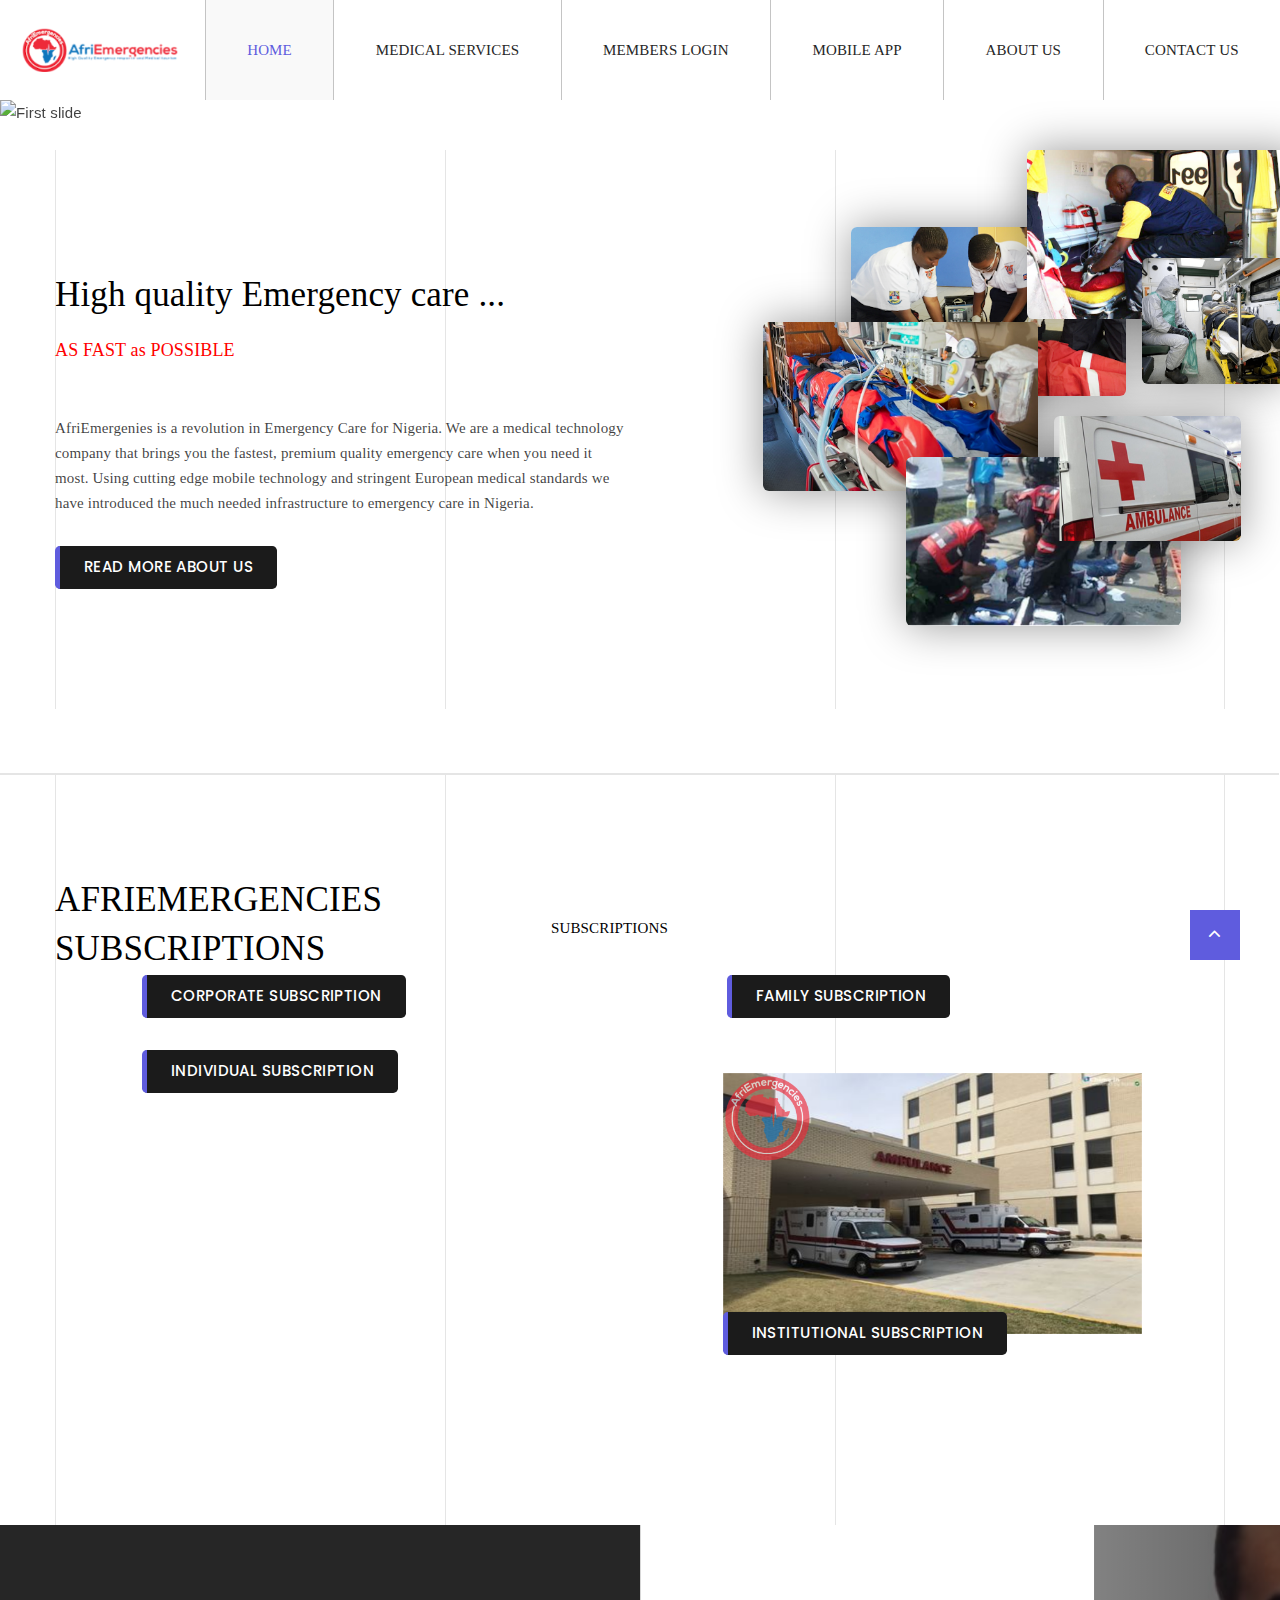
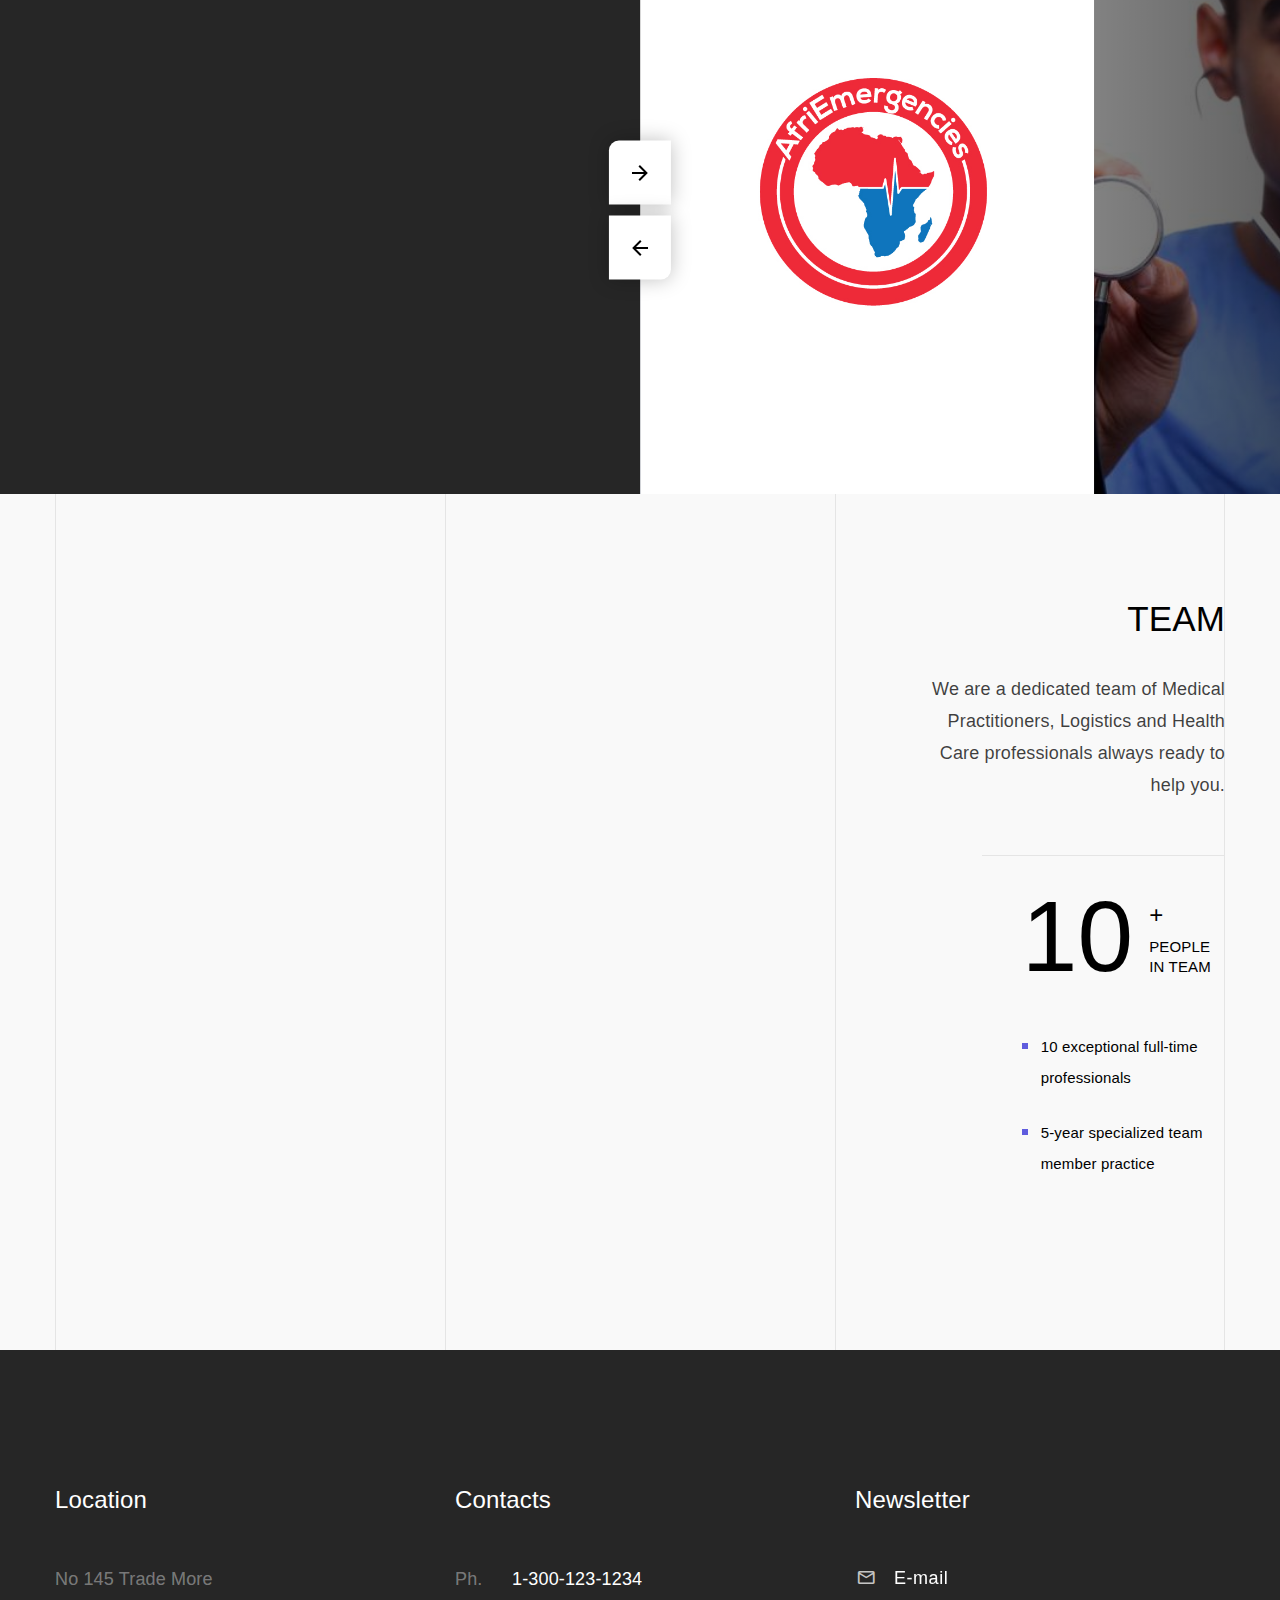
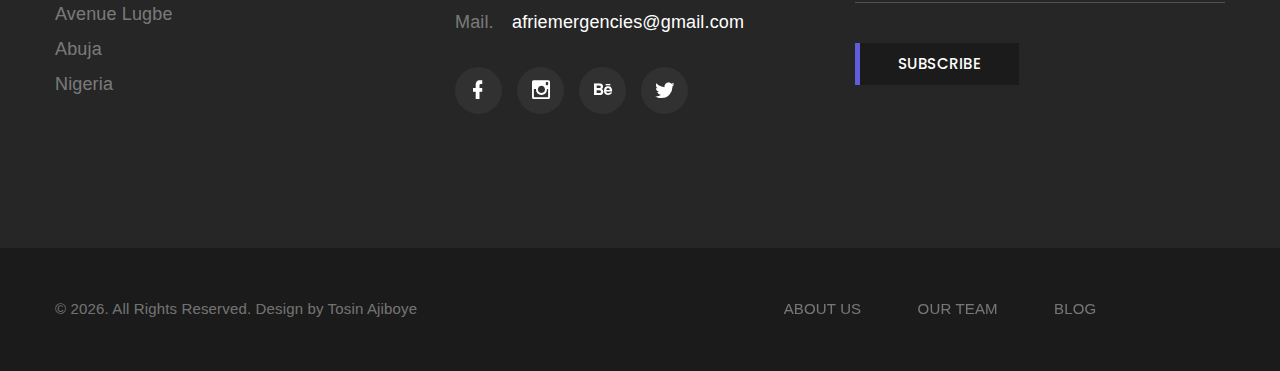
==== commit c3fcfdd2: "Add files via upload" ====
--- a/index.html
+++ b/index.html
@@ -13,6 +13,8 @@
   <link rel="stylesheet" href="css/fonts.css">
   <link rel="stylesheet" href="css/style.css">
   <link href="https://fonts.googleapis.com/css?family=Ubuntu&display=swap" rel="stylesheet">
+  <script src="https://cdn.jsdelivr.net/npm/jquery@3.2.1/dist/jquery.min.js"></script>
+  <script src="./js/main.js"></script>
   <style>
     .ie-panel {
       display: none;
@@ -49,28 +51,30 @@
   <!-- Modal PopUp -->
 
 
-  <!-- <form action="" method="post"> -->
-  <div id="popUpMain" style="display: none">
-    <div id="popup">
-      <div class="imageTop">
-        <img src="/images/modalimage.png" alt="">
-      </div>
-      <h6 id="newsHeading">Subscribe For Afriemergencies Updates <br>And medical emergency tips.</h6>
-      <input type="email" name="" id="emailId" placeholder="Enter Your Email"><br>
-      <button class="submitId">Subscribe Now</button>
-      <button class="submitId1">No Thanks</button>
+  <form action="https://formspree.io/oluwatosinajibs@gmail.com" method="POST">
+    <div id="popUpMain" style="display: none">
+      <div id="popup">
+        <div class="imageTop">
+          <img src="/images/modalimage.png" alt="">
+        </div>
+        <h6 id="newsHeading">Subscribe For Afriemergencies Updates <br>And medical emergency tips.</h6>
+        <input type="email" name="email" id="emailId" placeholder="Enter Your Email"><br>
+        <button type="submit" class="submitId">Subscribe Now</button>
+        <button type="reset" class="submitId1">No Thanks</button>
+        <div class="status" style="padding-top: 30px;"></div>
+      </div>
     </div>
-  </div>
-  <!-- </form> -->
+
+  </form>
   <!-- End Modal PopUp -->
 
-
+  <!--
   <div class="container-fluid">
     <a class="section section-banner d-none d-xl-block" href="#" target="_blank"
       style="background-image: url(images/backgroundFor1920x60.jpg); background-image: -webkit-image-set( url(images/backgroundFor1920x60.jpg) 1x, url(images/backgroundFor3840x120.jpg) 2x )"><img
         src="images/emergency1.png" srcset="images/emergency1.png 1x, images/foreground3200x120.png 2x" alt=""
         width="1600" height="310"></a>
-  </div>
+  </div> -->
   <div class="page">
     <!-- Page Header-->
     <header class="section page-header">
@@ -104,19 +108,21 @@
                   <li class="rd-nav-item"><a class="rd-nav-link" href="services.html" style="font-family: nexa;">Medical
                       Services</a>
                   </li>
-                  <li class="rd-nav-item"><a class="rd-nav-link" href="#about-us.html"
-                      style="font-family: nexa;">Members Login</a>
-                  </li>
-                  <li class="rd-nav-item"><a class="rd-nav-link" href="#typography.html"
-                      style="font-family: nexa;">Mobile App</a>
-                  </li>
-                  <li class="rd-nav-item"><a class="rd-nav-link" href="#contacts.html"
-                      style="font-family: nexa;">Contact Us</a>
-                  </li>
+                  <li class="rd-nav-item"><a class="rd-nav-link" href="index.html" style="font-family: nexa;">Members
+                      Login</a>
+                  </li>
+                  <li class="rd-nav-item"><a class="rd-nav-link" href="mobile.html" style="font-family: nexa;">Mobile
+                      App</a>
                   </li>
                   <li class="rd-nav-item">
-                    <button type="button" class="btn btn-outline-danger">Emergency? Call Us</button>
-                  </li>
+                    <a class="rd-nav-link" href="about-us.html" style="font-family: nexa;">About Us</a>
+                    <!-- <button type="button" class="btn btn-outline-danger">Emergency? Call Us</button> -->
+                  </li>
+                  <li class="rd-nav-item"><a class="rd-nav-link" href="contacts.html" style="font-family: nexa;">Contact
+                      Us</a>
+                  </li>
+                  </li>
+
                 </ul>
               </div>
             </div>
@@ -133,7 +139,20 @@
       <div id="carouselExampleControls" class="carousel slide" data-ride="carousel">
         <div class="carousel-inner">
           <div class="carousel-item active">
-            <img class="d-block w-100" src="images/slide1.png" alt="First slide">
+            <img class="d-block w-100" src="images/New Project.png" alt="First slide">
+            <div class="container-fluid mobileBtn">
+              <div class="row">
+                <div class="col"><a href=""><img src="images/ie8-panel/androidButton.png" alt=""></a>
+                </div>
+                <div class="col"><a href=""><img src="images/ie8-panel/iosButton.png" alt=""></a></div>
+              </div>
+            </div>
+            <!-- <div class="imageBtn">
+              <a href=""><img src="images/ie8-panel/androidButton.png" alt=""></a>
+            </div>
+            <div class="imageBtn1">
+              <a href=""><img src="images/ie8-panel/iosButton.png" alt=""></a>
+            </div> -->
           </div>
           <div class="carousel-item">
             <img class="d-block w-100" src="images/slide2.png" alt="Second slide">
@@ -266,10 +285,10 @@
             <div class="block-2-custom">
               <div class="counter-minimal">
                 <div class="counter-left">
-                  <div class="counter">4</div>
+                  <!-- <div class="counter">4</div> -->
                 </div>
                 <div class="counter-right">
-                  <div class="postfix">+</div>
+                  <!-- <div class="postfix">+</div> -->
                   <div class="title" style="font-family: nexa;">Subscriptions</div>
                 </div>
               </div>
@@ -287,29 +306,29 @@
 
         <div class="container" style="padding-top: 25px;">
           <div class="row">
-            <div class="col-lg-6">
+            <div class="col-lg-6 col-sm-6">
               <div class="container" style="width: 450px;">
-                <img src="./images/coperateservices.jpg.png" alt="">
+                <img src="./images/coperate.png" alt="">
                 <button type="button" class="button-wrap-2 button button-default btn btn-info btn-lg"
                   data-toggle="modal" data-target="##myModal" style="margin-top: -30px;">Corporate subscription</button>
               </div>
             </div>
-            <div class="col-lg-6">
-              <div class="container" style="width: 450px;">
-                <img src="./images/family_sharing_bg.png" alt="">
+            <div class="col-lg-6 col-sm-6">
+              <div class="container" style="width: 450px; ">
+                <img src="./images/family.png" alt="">
                 <button type="button" class="button-wrap-2 button button-default btn btn-info btn-lg"
                   data-toggle="modal" data-target="##myModal" style="margin-top: -30px;">Family subscription</button>
               </div>
             </div>
-            <div class="col-lg-6" style="padding-top: 50px;">
+            <div class="col-lg-6 col-sm-6" style="padding-top: 50px;">
               <div class="container" style="width: 450px;">
-                <img src="./images/induvidual.jpg.png" alt="">
+                <img src="./images/induvidual.png" alt="">
                 <button type="button" class="button-wrap-2 button button-default btn btn-info btn-lg"
                   data-toggle="modal" data-target="##myModal" style="margin-top: -30px;">Individual
                   subscription</button>
               </div>
             </div>
-            <div class="col-lg-6" style="padding-top: 50px;">
+            <div class="col-lg-6 col-sm-6" style="padding-top: 50px;">
               <div class="container" style="width: 450px;">
                 <img src="./images/institutions.png" alt="">
                 <button type="button" class="button-wrap-2 button button-default btn btn-info btn-lg"
@@ -354,7 +373,7 @@
         <div class="row">
           <div class="col-md-5 text-block-1 wow fadeInLeft">
             <div class="section-sm section-sm-3">
-              <h5>Afri Emergencies </h5>
+              <h5>Afri Emergencies Partners and Providers </h5>
               <p>
                 Every minute that passes by, hundreds of medical emergency cases occurs in our environment requiring
                 prompt and highly professional medical intervention without which the victim(s) either gets an end organ
